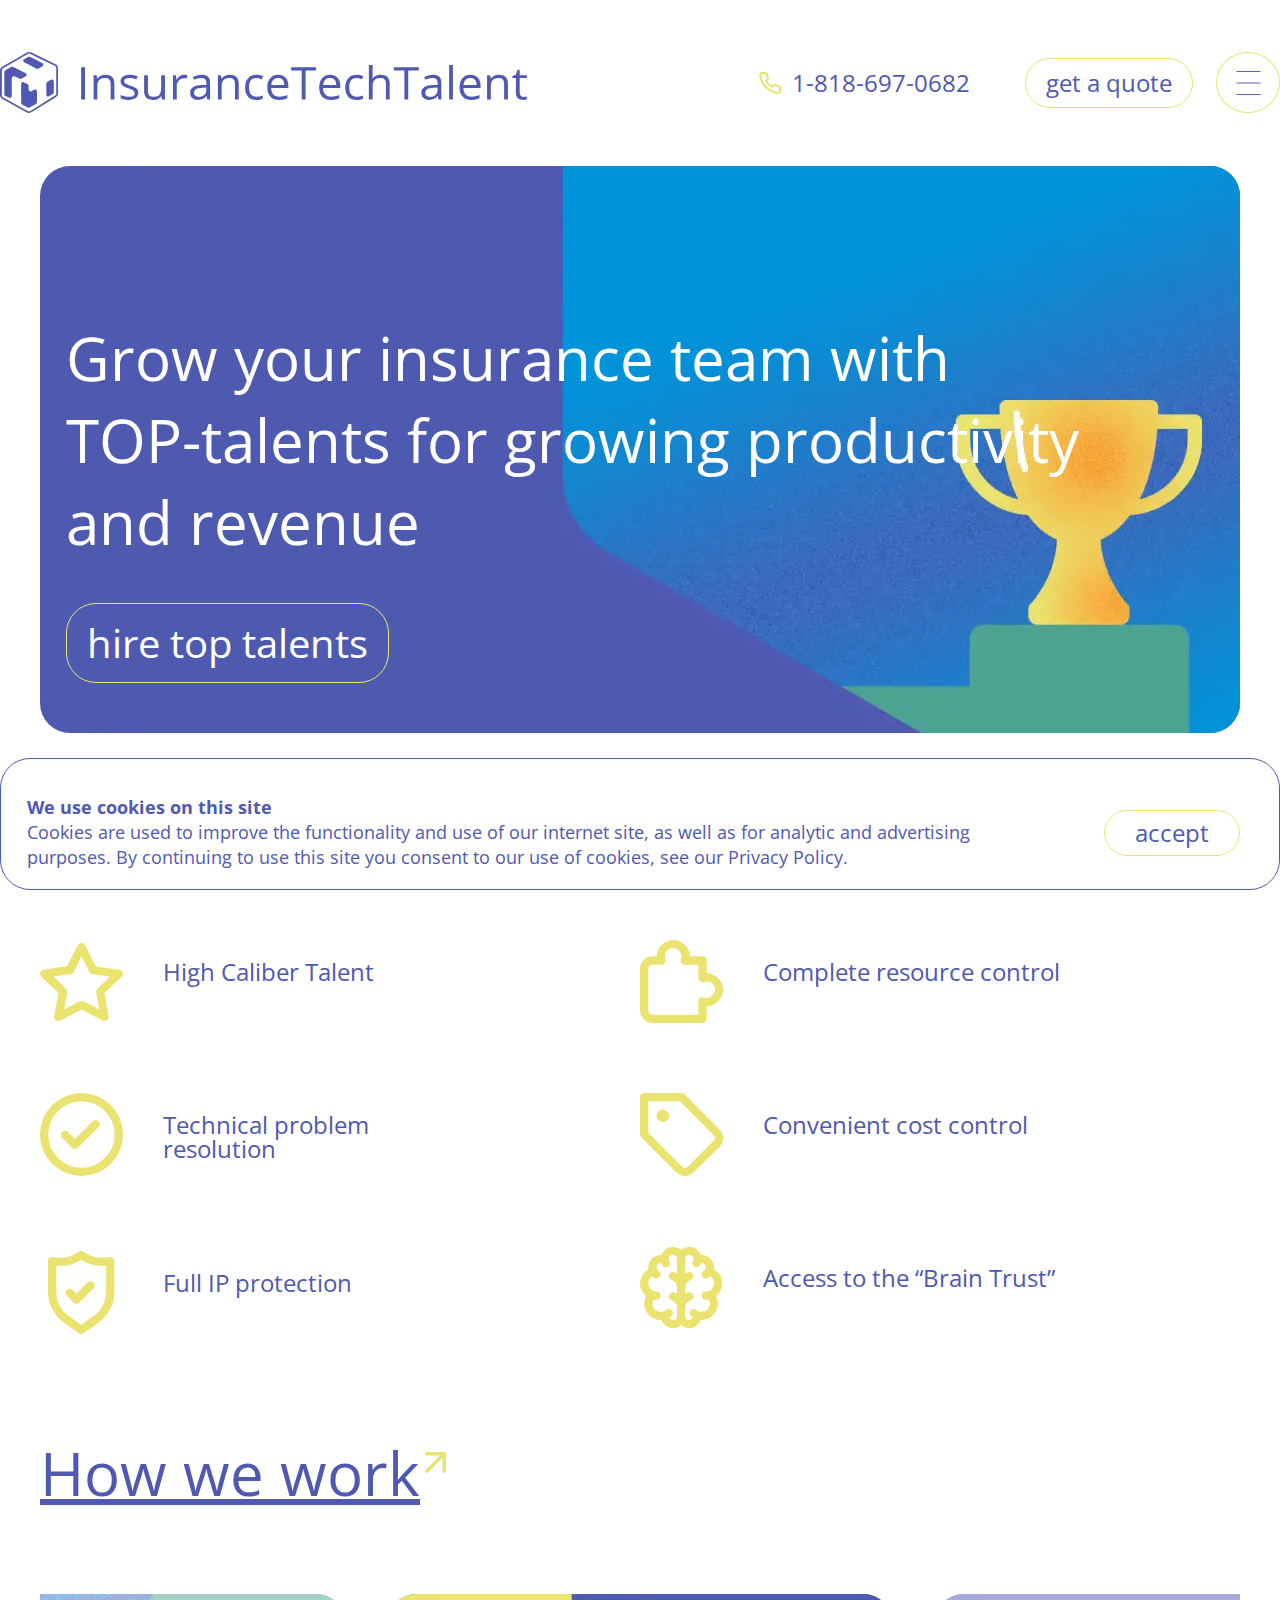
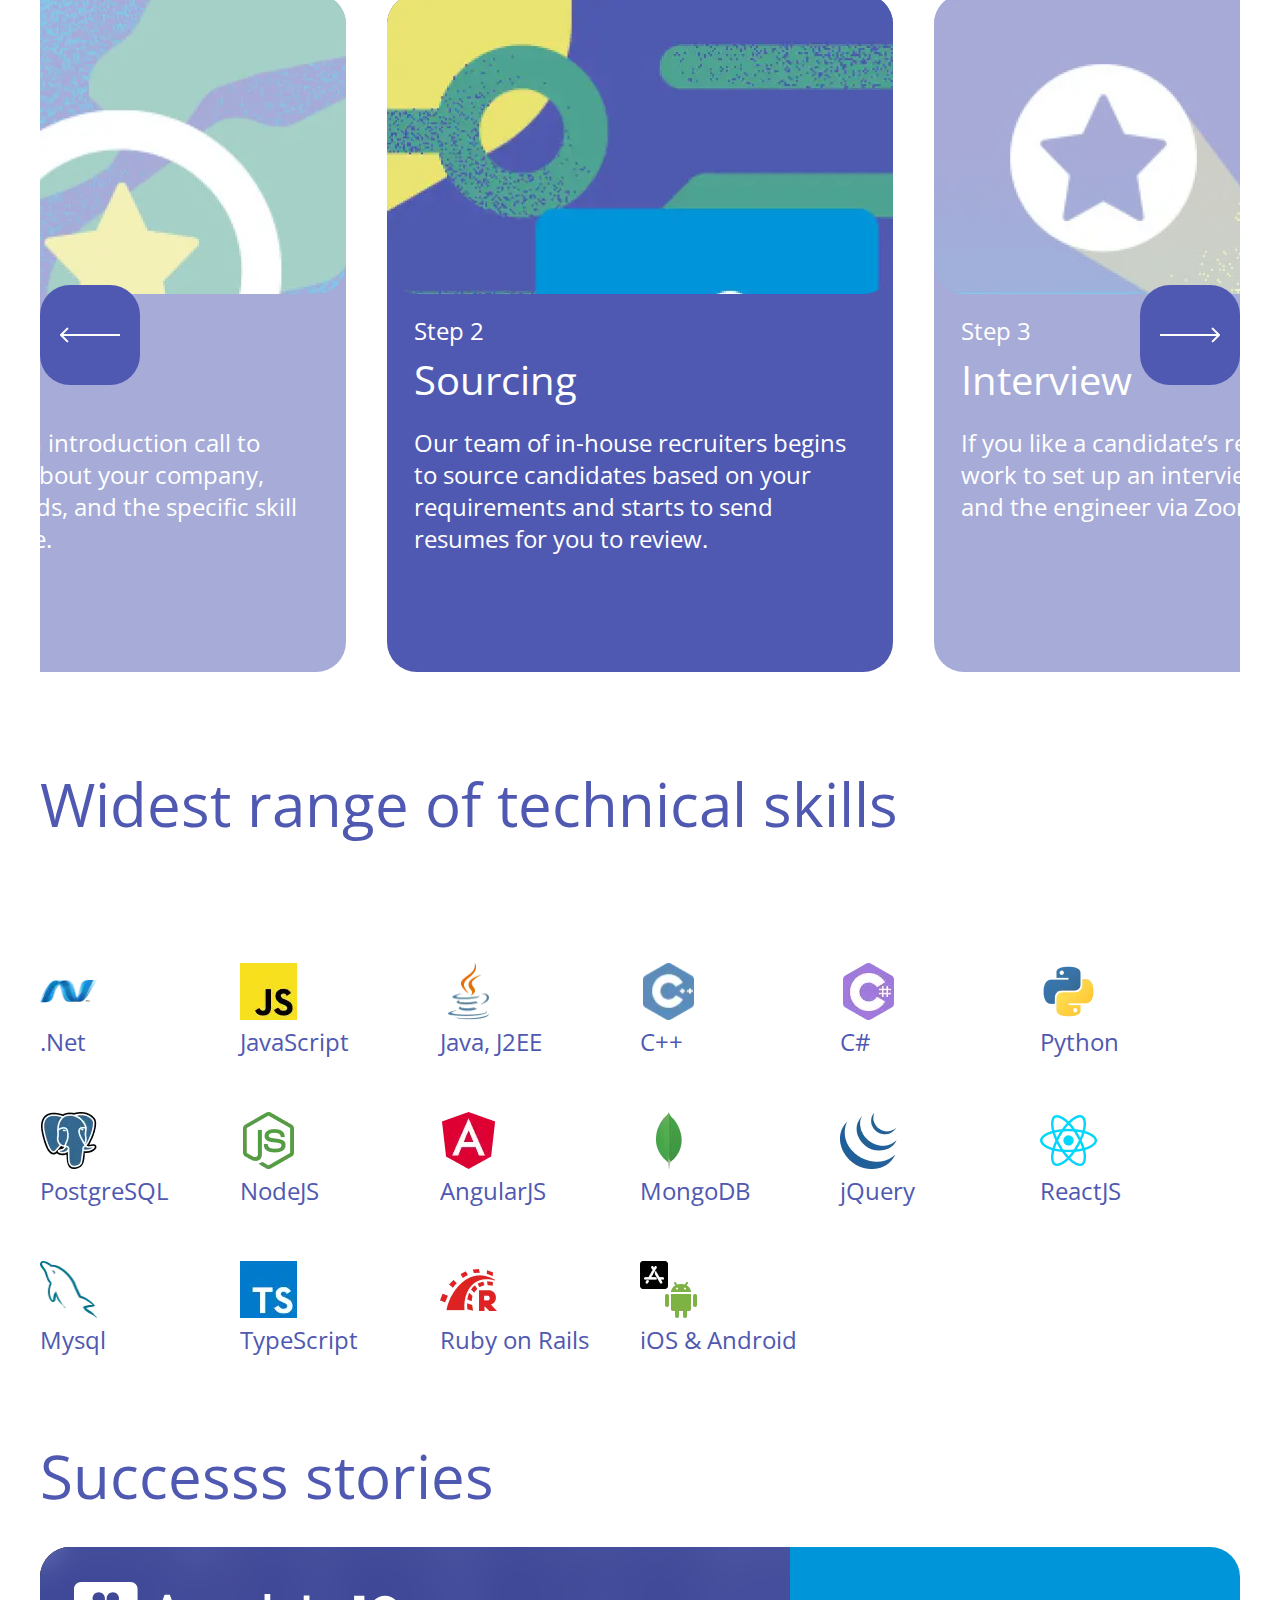
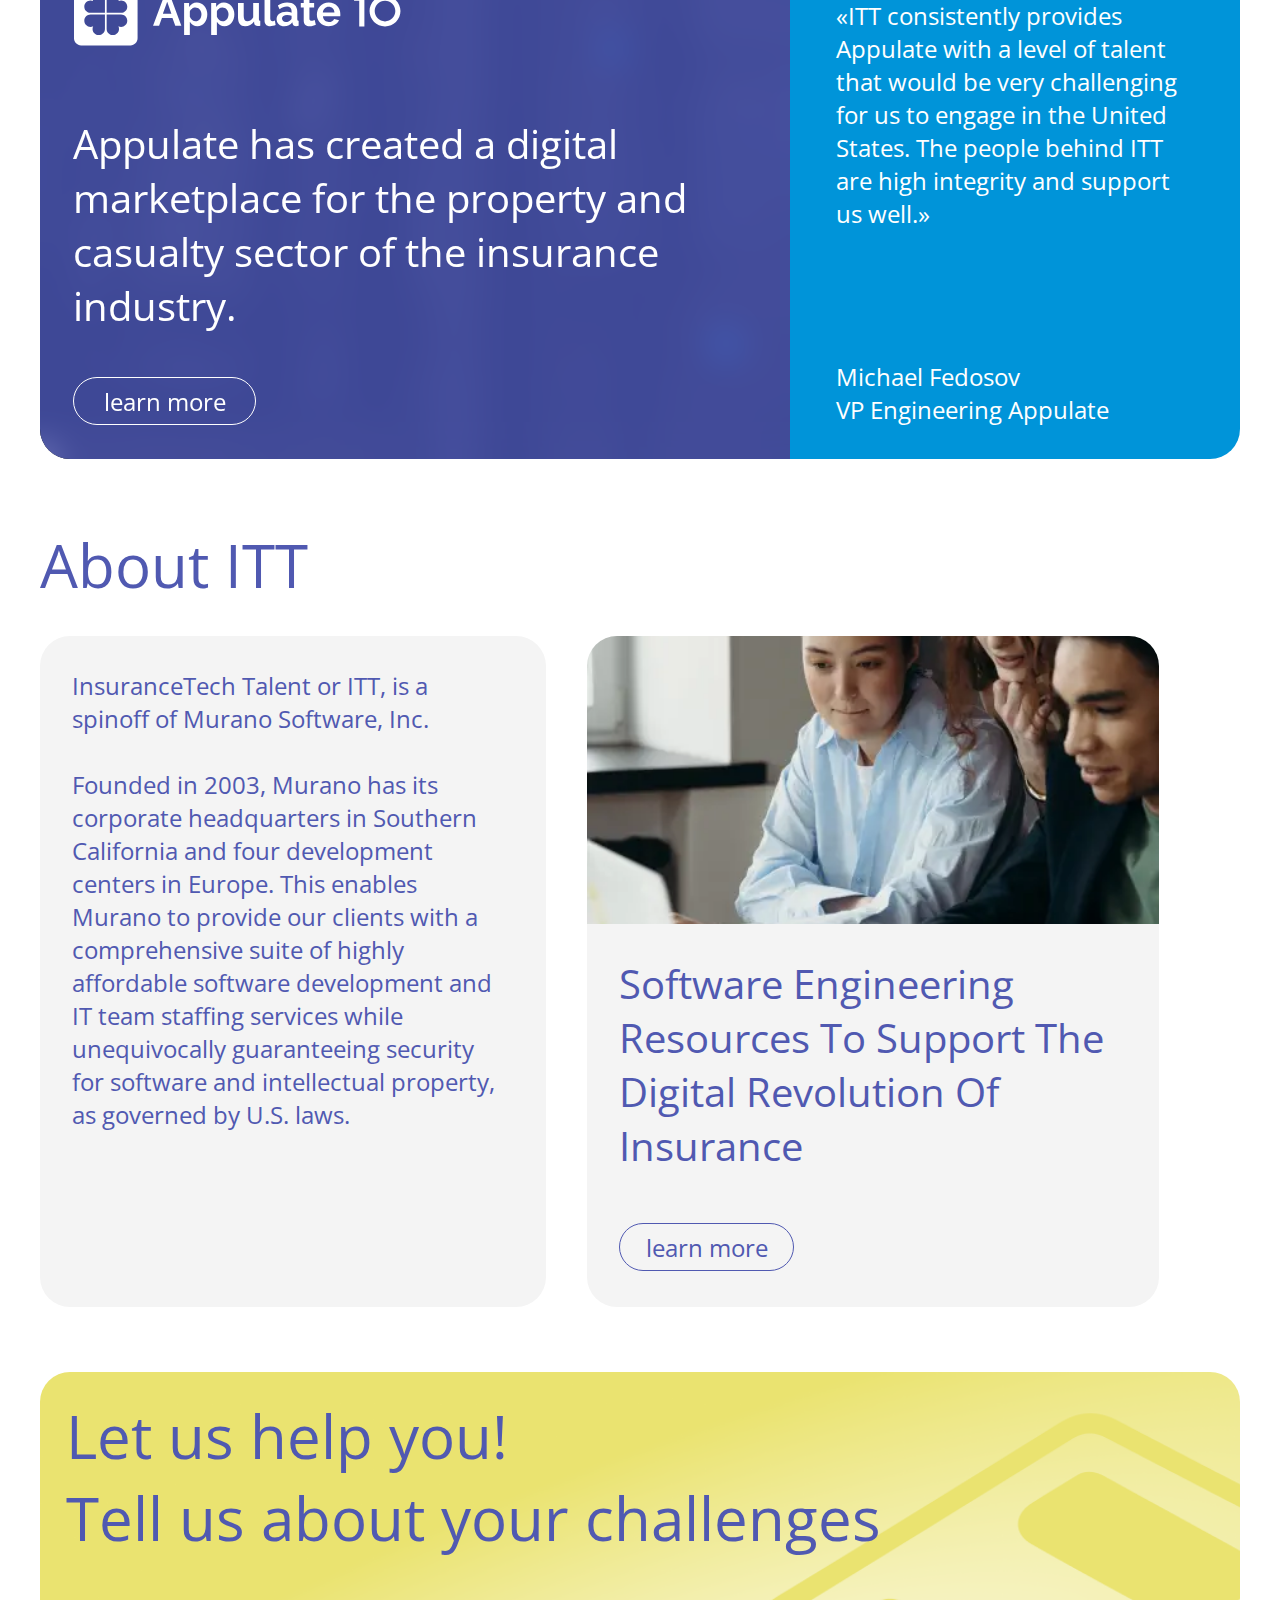
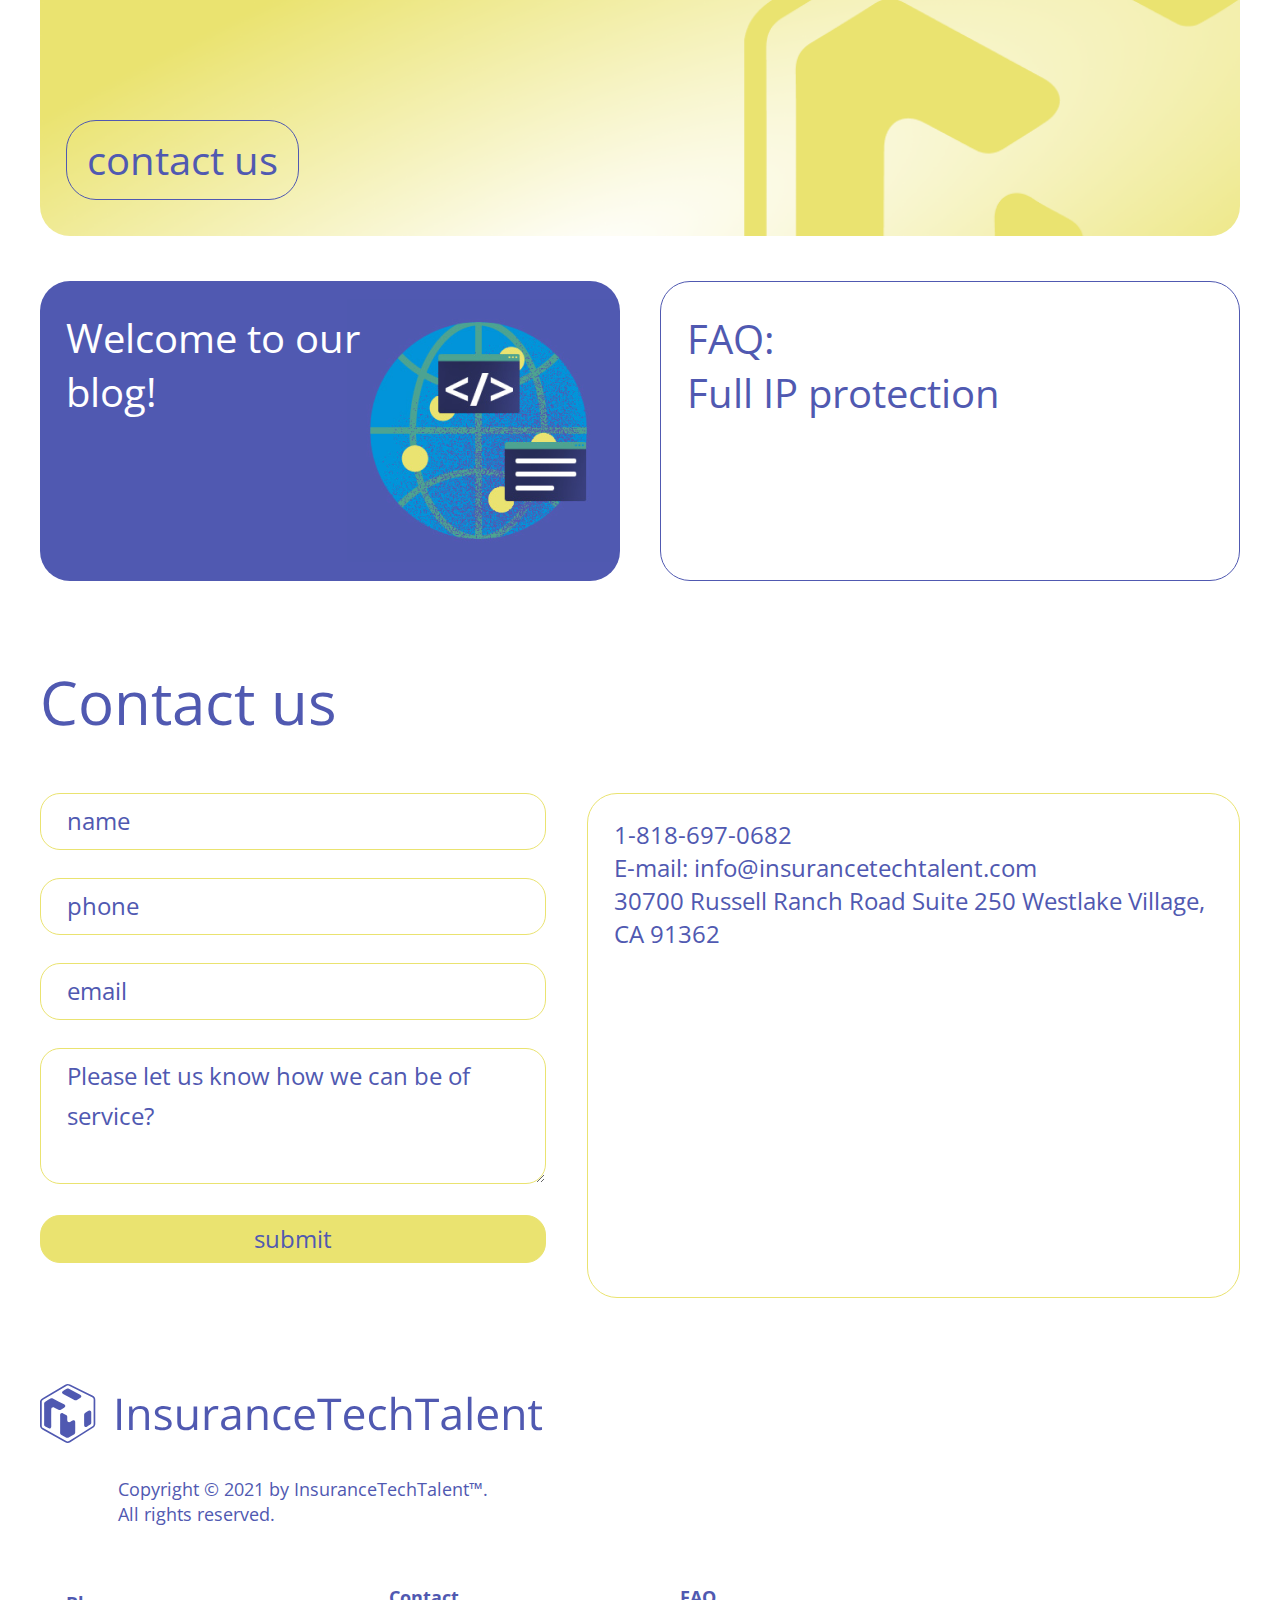
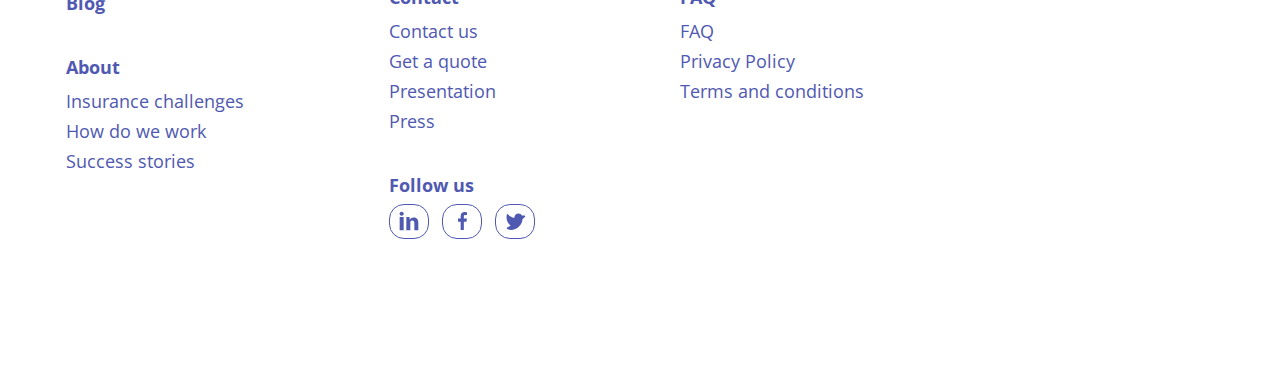
==== index.html @ c7261349 "Add files via upload" ====
<!DOCTYPE html><html lang="en"><head>   <meta charset="UTF-8">   <meta http-equiv="X-UA-Compatible" content="IE=edge">   <meta name="viewport" content="width=device-width, initial-scale=1.0, maximum-scale=1.0, user-scalable=0">   <link rel="preconnect" href="https://fonts.googleapis.com">    <link rel="preconnect" href="https://fonts.gstatic.com" crossorigin>    <link href="https://fonts.googleapis.com/css2?family=Open+Sans:wght@400;700&display=swap" rel="stylesheet">   <link rel="stylesheet" href="css/style.min.css">   <title>Document</title></head><body>      <div class="container">          <header class="header">       <div class="header__body">          <div class="header__logo">             <a href="index.html"><picture><source srcset="img/logo.svg" type="image/webp"><img src="img/logo.svg" alt="logo itt"></picture></a>          </div>          <div class="header__phone">              <div class="header__phone-icon">                  <picture><source srcset="img/icons/phone.svg" type="image/webp"><img src="img/icons/phone.svg" alt="phone"></picture>              </div>              <div class="header__phone-number">                <a  href="tel:18186970682">1-818-697-0682</a>              </div>          </div>          <button class="header__btn button border-y">get a quote</button>        <button class="header__burger fcc">            <svg id="burger" viewbox="0 0 25 25" fill="none"><path d="M0 .5h25m-25 12h25m-25 12h25"/></svg>            <svg id="close" viewbox="0 0 27 25" fill="none"><path d="M1.346.639l25 24M25.654.64l-25 23.999"/></svg>        </button>        <div class="header__menu">                <nav class="menu  border-y">                    <div class="menu__column">                        <ul class="menu__list">                            <div class="menu__title">                                <li class="menu__item"><a href="##">Blog</a></li>                            </div>                        </ul>                        <ul class="menu__list">                            <div class="menu__title">About</div>                            <li class="menu__item"><a href="about.html">Insurance challenges</a></li>                            <li class="menu__item"><a href="about.html">How do we work</a></li>                            <li class="menu__item"><a href="about.html">Success stories</a></li>                        </ul>                    </div>                    <div class="menu__column">                        <ul class="menu__list">                            <div class="menu__title"><a href="##">Contact</a></div>                            <li class="menu__item"><a href="##">Contact us</a></li>                            <li class="menu__item"><a href="##">Get a quote</a></li>                            <li class="menu__item"><a href="##">Presentation</a></li>                            <li class="menu__item"><a href="##">Press</a></li>                        </ul>                        <div class="follow">                            <div class="menu__title">Follow us</div>                            <div class="follow__icons">                                <div class="follow__icon  fcc">                                 <a href="##"><svg width="20" height="20" viewBox="0 0 20 20" fill="none">                                     <path d="M4.66699 19.3333H0.666992V6H4.66699V19.3333ZM19.3337 19.3333H15.3337V12.2107C15.3337 10.3547 14.6723 9.43067 13.3617 9.43067C12.323 9.43067 11.6643 9.948 11.3337 10.984V19.3333H7.33366C7.33366 19.3333 7.38699 7.33333 7.33366 6H10.491L10.735 8.66667H10.8177C11.6377 7.33333 12.9483 6.42933 14.7457 6.42933C16.1123 6.42933 17.2177 6.80933 18.0617 7.764C18.911 8.72 19.3337 10.0027 19.3337 11.804V19.3333Z" />                                     <path d="M2.66628 4.66699C3.80766 4.66699 4.73294 3.77156 4.73294 2.66699C4.73294 1.56242 3.80766 0.666992 2.66628 0.666992C1.52489 0.666992 0.599609 1.56242 0.599609 2.66699C0.599609 3.77156 1.52489 4.66699 2.66628 4.66699Z"/>                                     </svg></a>                                                                     </div>                                <div class="follow__icon fcc" >                                 <a href="##"><svg width="9" height="18" fill="none" ><path d="M5.847 18V9.803h2.665l.396-3.21H5.847V4.55c0-.926.248-1.56 1.53-1.56H9V.127A21 21 0 006.622 0C4.266 0 2.648 1.492 2.648 4.232v2.355H0v3.21h2.654V18h3.193z" /></svg></a>                                </div>                                <div class="follow__icon  fcc">                                    <a href="##">                                     <svg width="22" height="22" fill="none"><path d="M21.111 6.673l-2.592 2.593C18 15.27 12.937 19.937 6.875 19.937c-1.248 0-2.277-.198-3.058-.588-.63-.315-.888-.653-.952-.749a.688.688 0 01.33-1.025c.023-.008 2.05-.787 3.36-2.27a9.418 9.418 0 01-2.124-2.093C3.253 11.614 2.007 8.837 2.76 4.69a.687.687 0 011.162-.363c.03.03 2.892 2.85 6.389 3.762v-.526a4.152 4.152 0 014.178-4.124A4.135 4.135 0 0118.01 5.5h2.615a.688.688 0 01.486 1.173z" /></svg></a>                                </div>                            </div>                        </div>                    </div>                    <div class="menu__column">                        <ul class="menu__list">                            <div class="menu__title">FAQ</div>                            <li class="menu__item"><a href="##">FAQ</a></li>                            <li class="menu__item"><a href="##">Privacy Policy</a></li>                            <li class="menu__item"><a href="##">Terms and conditions</a></li>                        </ul>                    </div>                </nav>        </div>       </div></header>          <main>              <section class="main">                  <div class="main__body">                      <div class="main__title">Grow your insurance team with TOP-talents for growing productivity and revenue</div>                      <div  class="main__btn button border-y"><a href="##">hire top talents</a></div>                  </div>                  <div class="main__bg">                      <picture><source srcset="img/main/picture-1.webp" type="image/webp"><img src="img/main/picture-1.png" alt="background"></picture>                  </div>              </section>              <section class="reasons">                  <div class="reasons__body">                      <div class="title">Why choose ITT</div>                      <div class="reasons__content">                          <div class="reasons__column column-1">                              <div class="reason">                                  <div class="reason__body">                                      <div class="reason__icon">                                        <picture><source srcset="img/reasons/star.svg" type="image/webp"><img src="img/reasons/star.svg" alt=""></picture>                                      </div>                                      <div class="reason__info">                                          <div class="reason__title">High Caliber Talent</div>                                          <div class="reason__description">Your ITT developers work exclusively for you, as virtual employees.</div>                                      </div>                                  </div>                              </div>                              <div class="reason">                                  <div class="reason__body">                                      <div class="reason__icon">                                        <picture><source srcset="img/reasons/check.svg" type="image/webp"><img src="img/reasons/check.svg" alt=""></picture>                                      </div>                                     <div class="reason__info">                                          <div class="reason__title">Technical problem resolution</div>                                          <div class="reason__description">Your ITT developers work exclusively for you, as virtual employees. We can deliver the technical talent you need, when you need it, for as long as you need it.</div>                                     </div>                                  </div>                              </div>                          </div>                          <div class="reasons__column column-2">                            <div class="reason">                                <div class="reason__body">                                    <div class="reason__icon">                                        <picture><source srcset="img/reasons/puzzle.svg" type="image/webp"><img src="img/reasons/puzzle.svg" alt=""></picture>                                    </div>                                   <div class="reason__info">                                        <div class="reason__title">Complete resource control</div>                                        <div class="reason__description">Your ITT developers work exclusively for you, as virtual employees. We can deliver the technical talent you need, when you need it, for as long as you need it.</div>                                   </div>                                </div>                            </div>                            <div class="reason">                                <div class="reason__body">                                    <div class="reason__icon">                                        <picture><source srcset="img/reasons/control.svg" type="image/webp"><img src="img/reasons/control.svg" alt=""></picture>                                    </div>                                    <div class="reason__info">                                        <div class="reason__title">Convenient cost control</div>                                        <div class="reason__description">Your ITT developers work exclusively for you, as virtual employees. We can deliver the technical talent you need, when you need it, for as long as you need it.</div>                                    </div>                                </div>                            </div>                          </div>                          <div class="reasons__column column-3">                            <div class="reason reason-move-1">                                <div class="reason__body">                                    <div class="reason__icon">                                        <picture><source srcset="img/reasons/protect.svg" type="image/webp"><img src="img/reasons/protect.svg" alt=""></picture>                                    </div>                                    <div class="reason__info">                                        <div class="reason__title">Full IP protection</div>                                        <div class="reason__description">We respect our clients’ privacy. As a U.S. company, ITT complies with all U.S. intellectual property and data protection laws.</div>                                    </div>                                </div>                            </div>                            <div class="reason reason-move-2">                                <div class="reason__body">                                    <div class="reason__icon">                                        <picture><source srcset="img/reasons/brain.svg" type="image/webp"><img src="img/reasons/brain.svg" alt=""></picture>                                    </div>                                    <div class="reason__info">                                        <div class="reason__title">Access to the “Brain Trust”</div>                                        <div class="reason__description">Your ITT developers work exclusively for you, as virtual employees. We can deliver the technical talent you need, when you need it, for as long as you need it.</div>                                    </div>                                </div>                            </div>                          </div>                      </div>                      <div class="reasons__download download">                          <a href="##">                            <svg class="download__icon"  fill="none" viewbox="0 0 22 27"><path d="M11.976 21.209l5.5-5.4a1.353 1.353 0 00.405-.959 1.333 1.333 0 00-.405-.958 1.383 1.383 0 00-.976-.397 1.401 1.401 0 00-.976.397l-3.149 3.105V1.35a1.34 1.34 0 00-.403-.955A1.388 1.388 0 0011 0c-.365 0-.714.142-.972.395a1.338 1.338 0 00-.403.955v15.647l-3.149-3.105a1.377 1.377 0 00-.976-.4 1.398 1.398 0 00-.976.4 1.349 1.349 0 00-.407.958 1.329 1.329 0 00.407.959l5.5 5.4c.13.122.285.219.454.283.334.135.71.135 1.045 0 .168-.064.322-.16.453-.284zM22 25.65a1.34 1.34 0 00-.403-.955 1.388 1.388 0 00-.972-.395H1.375c-.365 0-.714.142-.972.395A1.338 1.338 0 000 25.65c0 .358.145.701.403.955.258.253.607.395.972.395h19.25c.365 0 .714-.142.972-.395A1.34 1.34 0 0022 25.65z"/></svg>                            <span class="download__title">download factsheet</span>                          </a>                      </div>                  </div>              </section>              <section class="steps">                  <div class="steps__body">                      <div class="title title-src"><a href="##">How we work</a></div>                      <div class="steps__slider">                          <div class="slider">                              <div class="slider__body">                                  <div class="slider__item _active">                                      <div class="step">                                          <div class="step__picture">                                              <picture><source srcset="img/steps/picture-1.webp" type="image/webp"><img src="img/steps/picture-1.png" alt=""></picture>                                          </div>                                          <div class="step__info">                                              <div class="step__number">Step 1</div>                                              <div class="step__title">Intro Call</div>                                              <div class="step__description">We schedule an introduction call to find out more about your company, your talent needs, and the specific skill sets you require.</div>                                          </div>                                      </div>                                  </div>                                  <div class="slider__item">                                      <div class="step">                                          <div class="step__picture">                                              <picture><source srcset="img/steps/picture-2.webp" type="image/webp"><img src="img/steps/picture-2.png" alt=""></picture>                                          </div>                                          <div class="step__info">                                              <div class="step__number">Step 2</div>                                              <div class="step__title">Sourcing</div>                                              <div class="step__description">Our team of in-house recruiters begins to source candidates based on your requirements and starts to send resumes for you to review.</div>                                          </div>                                      </div>                                  </div>                                  <div class="slider__item">                                      <div class="step">                                          <div class="step__picture">                                              <picture><source srcset="img/steps/picture-3.webp" type="image/webp"><img src="img/steps/picture-3.png" alt=""></picture>                                          </div>                                          <div class="step__info">                                              <div class="step__number">Step 3</div>                                              <div class="step__title">Interview</div>                                              <div class="step__description">If you like a candidate’s resume, we will work to set up an interview with you and the engineer via Zoom.</div>                                          </div>                                      </div>                                  </div>                                  <div class="slider__item">                                      <div class="step">                                          <div class="step__picture">                                              <picture><source srcset="img/steps/picture-1.webp" type="image/webp"><img src="img/steps/picture-1.png" alt=""></picture>                                          </div>                                          <div class="step__info">                                              <div class="step__number">Step 4</div>                                              <div class="step__title">Sourcing</div>                                              <div class="step__description">Our team of in-house recruiters begins to source candidates based on your requirements and starts to send resumes for you to review.</div>                                          </div>                                      </div>                                  </div>                              </div>                              <div class="slider__arrows">                                  <button class="arrow-left fcc">                                      <picture><source srcset="img/icons/arrow.svg" type="image/webp"><img src="img/icons/arrow.svg" alt="arrow"></picture>                                  </button>                                  <button class="arrow-right fcc">                                      <picture><source srcset="img/icons/arrow.svg" type="image/webp"><img src="img/icons/arrow.svg" alt="arrow"></picture>                                  </button>                              </div>                              <div class="slider__pagination">                                  <div data-slide="0" class="pagination-item"></div>                                  <div data-slide="1" class="pagination-item"></div>                                  <div data-slide="2" class="pagination-item"></div>                                  <div data-slide="3" class="pagination-item"></div>                              </div>                          </div>                      </div>                  </div>              </section>              <section class="skills">                  <div class="skills__body">                      <div class="title">Widest range of technical skills</div>                      <div class="skills__content">                          <div class="skill">                              <div class="skill__icon">                                  <picture><source srcset="img/skills/net.webp" type="image/webp"><img src="img/skills/net.png" alt=".net"></picture>                              </div>                              <div class="skill__title">.Net</div>                          </div>                          <div class="skill">                              <div class="skill__icon">                                  <picture><source srcset="img/skills/js.webp" type="image/webp"><img src="img/skills/js.png" alt="JavaScript"></picture>                              </div>                              <div class="skill__title">JavaScript</div>                          </div>                          <div class="skill">                              <div class="skill__icon">                                  <picture><source srcset="img/skills/java.webp" type="image/webp"><img src="img/skills/java.png" alt="Java, J2EE"></picture>                              </div>                              <div class="skill__title">Java, J2EE</div>                          </div>                          <div class="skill">                              <div class="skill__icon">                                  <picture><source srcset="img/skills/c++.webp" type="image/webp"><img src="img/skills/c++.png" alt="C++"></picture>                              </div>                              <div class="skill__title">C++</div>                          </div>                          <div class="skill">                              <div class="skill__icon">                                  <picture><source srcset="img/skills/c.webp" type="image/webp"><img src="img/skills/c.png" alt="C#"></picture>                              </div>                              <div class="skill__title">C#</div>                          </div>                          <div class="skill">                              <div class="skill__icon">                                  <picture><source srcset="img/skills/python.webp" type="image/webp"><img src="img/skills/python.png" alt="Python"></picture>                              </div>                              <div class="skill__title">Python</div>                          </div>                          <div class="skill">                              <div class="skill__icon">                                  <picture><source srcset="img/skills/postgreSQL.webp" type="image/webp"><img src="img/skills/postgreSQL.png" alt="PostgreSQL"></picture>                              </div>                              <div class="skill__title">PostgreSQL</div>                          </div>                          <div class="skill">                              <div class="skill__icon">                                  <picture><source srcset="img/skills/nodejs.webp" type="image/webp"><img src="img/skills/nodejs.png" alt="NodeJS"></picture>                              </div>                              <div class="skill__title">NodeJS</div>                          </div>                          <div class="skill">                              <div class="skill__icon">                                  <picture><source srcset="img/skills/angular.webp" type="image/webp"><img src="img/skills/angular.png" alt="AngularJS"></picture>                              </div>                              <div class="skill__title">AngularJS</div>                          </div>                          <div class="skill">                              <div class="skill__icon">                                  <picture><source srcset="img/skills/mongodb.webp" type="image/webp"><img src="img/skills/mongodb.png" alt="MongoDB"></picture>                              </div>                              <div class="skill__title">MongoDB</div>                          </div>                          <div class="skill">                              <div class="skill__icon">                                  <picture><source srcset="img/skills/jquery.webp" type="image/webp"><img src="img/skills/jquery.png" alt="jQuery"></picture>                              </div>                              <div class="skill__title">jQuery</div>                          </div>                          <div class="skill">                              <div class="skill__icon">                                  <picture><source srcset="img/skills/react.webp" type="image/webp"><img src="img/skills/react.png" alt="ReactJS"></picture>                              </div>                              <div class="skill__title">ReactJS</div>                          </div>                          <div class="skill">                              <div class="skill__icon">                                  <picture><source srcset="img/skills/mysql.webp" type="image/webp"><img src="img/skills/mysql.png" alt="Mysql"></picture>                              </div>                              <div class="skill__title">Mysql</div>                          </div>                          <div class="skill">                              <div class="skill__icon">                                  <picture><source srcset="img/skills/ts.webp" type="image/webp"><img src="img/skills/ts.png" alt="TypeScript"></picture>                              </div>                              <div class="skill__title">TypeScript</div>                          </div>                          <div class="skill">                              <div class="skill__icon">                                  <picture><source srcset="img/skills/ruby.webp" type="image/webp"><img src="img/skills/ruby.png" alt="Ruby on Rails"></picture>                              </div>                              <div class="skill__title">Ruby on Rails</div>                          </div>                          <div class="skill">                              <div class="skill__icon">                                  <picture><source srcset="img/skills/ios.webp" type="image/webp"><img src="img/skills/ios.png" alt="iOS & Android"></picture>                              </div>                              <div class="skill__title">iOS & Android</div>                          </div>                      </div>                  </div>              </section>              <section class="stories">                <div class="stories__body">                    <div class="title">Successs stories</div>                    <div class="stories__content">                        <div class="stories__info">                                                        <div class="stories__logo">                                <picture><source srcset="img/stories/logo.svg" type="image/webp"><img src="img/stories/logo.svg" alt=""></picture>                            </div>                            <div class="stories__title">Appulate has created a digital marketplace for the property and casualty sector of the insurance industry.</div>                            <div class="stories__btn border-w fcc"><a href="##">learn more</a></div>                        </div>                        <div class="stories__story">                            <div class="stories__text"><p>«ITT consistently provides Appulate with a level of talent that would be very challenging for us to engage in the United States. The people behind ITT are high integrity and support us well.»</p></div>                            <div class="stories__author author">                                <div class="author__name">Michael Fedosov</div>                                <div class="author__profession">VP Engineering Appulate</div>                            </div>                        </div>                    </div>                </div>              </section>              <section class="about">                  <div class="about__body">                      <div class="title">About ITT</div>                      <div class="about__content">                          <div class="about__text-block">                              <div class="about__text">                                  <p>InsuranceTech Talent or ITT, is a spinoff of Murano Software, Inc.</p> <br>                                  <p>Founded in 2003, Murano has its corporate headquarters in Southern California and four development centers in Europe. This enables Murano to provide our clients with a comprehensive suite of highly affordable software development and IT team staffing services while unequivocally guaranteeing security for software and intellectual property, as governed by U.S. laws.                                </p>                              </div>                          </div>                          <div class="about__info">                              <div class="about__text-info">                                <div class="about__title">Software Engineering Resources To Support The Digital Revolution Of Insurance</div>                                <div class="about__btn border-b fcc"><a href="##">learn more</a></div>                              </div>                              <div class="about__picture">                                <picture>                                    <source srcset="img/about/picture-3.webp" type="image/webp" media="(max-width: 500px)" >                                    <source srcset="img/about/picture-2.webp" type="image/webp" media="(max-width: 1500px)" >                                    <source srcset="img/about/picture-1.webp" type="image/webp" media="(max-width: 1920px)" >                                    <source srcset="img/about/picture-3.png" media="(max-width: 500px)" />                                    <source srcset="img/about/picture-2.png" media="(max-width: 1500px)" />                                    <source srcset="img/about/picture-1.png" media="(min-width: 1501px)" />                                    <img src="img/about/picture-1.png" alt="about us">                                </picture>                              </div>                          </div>                      </div>                  </div>              </section>              <section class="banner">                  <div class="banner__body">                      <div class="title">Let us help you!</div>                      <div class="title">Tell us about your challenges</div>                      <button class="banner__btn border-b button">contact us</button>                  </div>              </section>              <section class="buttons">                  <div class="buttons__body">                      <a href="##" class="blog-btn">                          <div class="buttons__title">Welcome to our blog!</div>                      </a>                      <a href="##" class="faq-btn border-b">                          <div class="buttons__title">FAQ:</div>                          <div class="buttons__title">Full IP protection</div>                      </a>                  </div>              </section>              <section class="contacts">                  <div class="title">Contact us</div>                  <div class="contacts__body">                      <div class="contacts__form">                          <form class="form">                              <input required placeholder="name" autocomplete="off" class="input" name="name" value="" type="text">                              <input required placeholder="phone" autocomplete="off" class="input input-phone" name="phone" value="" type="text">                              <input required placeholder="email" autocomplete="off" class="input input-email" name="email" value="" type="email">                              <textarea required placeholder="Please let us know how we can be of service?" autocomplete="off" class="input input-textarea"></textarea>                              <button class="form-btn" type="submit" formmethod="POST">submit</button>                          </form>                      </div>                      <div class="contacts__info border-y">                         <a class="contacts__phone" href="tel:18186970682">1-818-697-0682</a>                         <div class="contacts__email">E-mail: <a href="mailto:info@insurancetechtalent.com">info@insurancetechtalent.com</a></div>                         <div class="contacts__address">30700 Russell Ranch Road Suite 250 Westlake Village, CA 91362</div>                         <div class="contacts__map">                            <iframe src="https://www.google.com/maps/embed?pb=!1m18!1m12!1m3!1d3301.864836658923!2d-118.79618868478238!3d34.14979998057952!2m3!1f0!2f0!3f0!3m2!1i1024!2i768!4f13.1!3m3!1m2!1s0x80e8246b94cba727%3A0xefc51efad0732cdd!2sRegus%20-%20California%2C%20Westlake%20Village%20-%20Russell%20Ranch%20Parkway!5e0!3m2!1sen!2sru!4v1635346202320!5m2!1sen!2sru" width="100%" height="100%" style="border:0;" allowfullscreen="" loading="lazy"></iframe>                         </div>                      </div>                  </div>              </section>          </main>          <footer class="footer">              <div class="footer__body">                  <div class="footer__info">                      <div class="footer__logo">                          <picture><source srcset="img/logo.svg" type="image/webp"><img src="img/logo.svg" alt="logo itt"></picture>                      </div>                      <div class="footer__copyright">                        Copyright © 2021 by InsuranceTechTalent™. <br> All rights reserved.                      </div>                  </div>                  <div class="footer__menu">                        <nav class="menu">                            <div class="menu__column">                                <ul class="menu__list">                                    <div class="menu__title">                                        <li class="menu__item"><a href="##">Blog</a></li>                                    </div>                                </ul>                                <ul class="menu__list">                                    <div class="menu__title">About</div>                                    <li class="menu__item"><a href="##">Insurance challenges</a></li>                                    <li class="menu__item"><a href="##">How do we work</a></li>                                    <li class="menu__item"><a href="##">Success stories</a></li>                                </ul>                            </div>                            <div class="menu__column parent-column">                                <ul class="menu__list">                                    <div class="menu__title"><a href="##">Contact</a></div>                                    <li class="menu__item"><a href="##">Contact us</a></li>                                    <li class="menu__item"><a href="##">Get a quote</a></li>                                    <li class="menu__item"><a href="##">Presentation</a></li>                                    <li class="menu__item"><a href="##">Press</a></li>                                </ul>                                <div class="follow">                                    <div class="menu__title">Follow us</div>                                    <div class="follow__icons">                                        <div class="follow__icon  fcc">                                        <a href="##"><svg width="20" height="20" viewBox="0 0 20 20" fill="none">                                            <path d="M4.66699 19.3333H0.666992V6H4.66699V19.3333ZM19.3337 19.3333H15.3337V12.2107C15.3337 10.3547 14.6723 9.43067 13.3617 9.43067C12.323 9.43067 11.6643 9.948 11.3337 10.984V19.3333H7.33366C7.33366 19.3333 7.38699 7.33333 7.33366 6H10.491L10.735 8.66667H10.8177C11.6377 7.33333 12.9483 6.42933 14.7457 6.42933C16.1123 6.42933 17.2177 6.80933 18.0617 7.764C18.911 8.72 19.3337 10.0027 19.3337 11.804V19.3333Z" />                                            <path d="M2.66628 4.66699C3.80766 4.66699 4.73294 3.77156 4.73294 2.66699C4.73294 1.56242 3.80766 0.666992 2.66628 0.666992C1.52489 0.666992 0.599609 1.56242 0.599609 2.66699C0.599609 3.77156 1.52489 4.66699 2.66628 4.66699Z"/>                                            </svg></a>                                                                                    </div>                                        <div class="follow__icon fcc" >                                        <a href="##"><svg width="9" height="18" fill="none" ><path d="M5.847 18V9.803h2.665l.396-3.21H5.847V4.55c0-.926.248-1.56 1.53-1.56H9V.127A21 21 0 006.622 0C4.266 0 2.648 1.492 2.648 4.232v2.355H0v3.21h2.654V18h3.193z" /></svg></a>                                        </div>                                        <div class="follow__icon  fcc">                                            <a href="##">                                            <svg width="22" height="22" fill="none"><path d="M21.111 6.673l-2.592 2.593C18 15.27 12.937 19.937 6.875 19.937c-1.248 0-2.277-.198-3.058-.588-.63-.315-.888-.653-.952-.749a.688.688 0 01.33-1.025c.023-.008 2.05-.787 3.36-2.27a9.418 9.418 0 01-2.124-2.093C3.253 11.614 2.007 8.837 2.76 4.69a.687.687 0 011.162-.363c.03.03 2.892 2.85 6.389 3.762v-.526a4.152 4.152 0 014.178-4.124A4.135 4.135 0 0118.01 5.5h2.615a.688.688 0 01.486 1.173z" /></svg></a>                                        </div>                                    </div>                                </div>                            </div>                            <div class="menu__column target-column">                                <ul class="menu__list">                                    <div class="menu__title">FAQ</div>                                    <li class="menu__item"><a href="##">FAQ</a></li>                                    <li class="menu__item"><a href="##">Privacy Policy</a></li>                                    <li class="menu__item"><a href="##">Terms and conditions</a></li>                                </ul>                            </div>                        </nav>                  </div>              </div>          </footer>          <button class="arrow-top">              <div class="arrow-top__icon">                <svg width="64" height="61" fill="none"><path d="M.5 30C.5 13.708 13.708.5 30 .5h4C50.292.5 63.5 13.708 63.5 30v1c0 16.292-13.208 29.5-29.5 29.5h-4C13.708 60.5.5 47.292.5 31v-1z" fill="#fff" stroke="#EAE370"/><path fill-rule="evenodd" clip-rule="evenodd" d="M31.5 42.312a.843.843 0 00.844-.844v-19.9l5.309 5.31a.845.845 0 001.194-1.195l-6.75-6.75a.845.845 0 00-1.194 0l-6.75 6.75a.845.845 0 001.195 1.195l5.308-5.31v19.9a.843.843 0 00.844.844z" fill="#5059B1"/></svg>              </div>          </button>          <div class="cookies">              <div class="cookies__body border-b">                  <div class="cookies__info">                      <div class="cookies__title">We use cookies on this site</div>                      <div class="cookies__text">                        Cookies are used to improve the functionality and use of our internet site, as well as for analytic and advertising purposes. By continuing to use this site you consent to our use of cookies, see our Privacy Policy.</div>                  </div>                  <button class="cookies__btn border-y button fcc">accept</button>              </div>          </div>      </div>      <script src="js/mainbundle.js"></script></body></html>
---- css/style.min.css ----
*{padding:0;margin:0;border:0}*,:after,:before{-moz-box-sizing:border-box;-webkit-box-sizing:border-box;box-sizing:border-box}:active,:focus{outline:0}a:active,a:focus{outline:0}aside,footer,header,nav{display:block}body,html{height:100%;width:100%;line-height:1;-ms-text-size-adjust:100%;-moz-text-size-adjust:100%;-webkit-text-size-adjust:100%}button,input,textarea{font-family:inherit}input[type=email],input[type=tel],input[type=text],textarea{-moz-appearance:none;-webkit-appearance:none;appearance:none}input::-ms-clear{display:none}button{cursor:pointer;background-color:transparent}button::-moz-focus-inner{padding:0;border:0}a,a:visited{text-decoration:none;color:inherit}a:hover{text-decoration:none}ul li{list-style:none}img{vertical-align:top}h1,h2,h3,h4,h5,h6{font-size:inherit;font-weight:inherit}:root{font-family:'Open Sans',sans-serif;font-weight:400;--color-main:#5059B1;--color-yellow:#EAE370;color:var(--color-main)}.button{padding:12px 20px;white-space:nowrap;font-size:1rem;line-height:1rem;-webkit-transition:all .5s ease 0s;-o-transition:all .5s ease 0s;-moz-transition:all .5s ease 0s;transition:all .5s ease 0s}.button:hover{-webkit-transform:scale(1.05);-moz-transform:scale(1.05);-ms-transform:scale(1.05);-o-transform:scale(1.05);transform:scale(1.05);-webkit-box-shadow:0 0 30px -10px var(--color-yellow);-moz-box-shadow:0 0 30px -10px var(--color-yellow);box-shadow:0 0 30px -10px var(--color-yellow)}.button:focus{-webkit-box-shadow:0 0 30px -10px var(--color-yellow);-moz-box-shadow:0 0 30px -10px var(--color-yellow);box-shadow:0 0 30px -10px var(--color-yellow)}.button:active{-webkit-transform:scale(.97);-moz-transform:scale(.97);-ms-transform:scale(.97);-o-transform:scale(.97);transform:scale(.97)}.border-y{-webkit-border-radius:30px;-moz-border-radius:30px;border-radius:30px;border:1px solid var(--color-yellow)}.border-w{-webkit-border-radius:30px;-moz-border-radius:30px;border-radius:30px;border:1px solid #fff}.border-b{-webkit-border-radius:30px;-moz-border-radius:30px;border-radius:30px;border:1px solid var(--color-main)}a,button,svg{-webkit-transition:all .5s ease 0s;-o-transition:all .5s ease 0s;-moz-transition:all .5s ease 0s;transition:all .5s ease 0s}.fcc{display:-webkit-box;display:-webkit-flex;display:-moz-box;display:-ms-flexbox;display:flex;-webkit-box-align:center;-webkit-align-items:center;-moz-box-align:center;-ms-flex-align:center;align-items:center;-webkit-box-pack:center;-webkit-justify-content:center;-moz-box-pack:center;-ms-flex-pack:center;justify-content:center}.title{font-size:60px;line-height:82px}.title a{font-size:inherit}.header{width:100%;top:0;left:0;padding:52px 0;background-color:#fff;position:fixed;z-index:100}.header__body{max-width:1600px;margin:0 auto;width:100%;display:-webkit-box;display:-webkit-flex;display:-moz-box;display:-ms-flexbox;display:flex;-webkit-box-align:center;-webkit-align-items:center;-moz-box-align:center;-ms-flex-align:center;align-items:center;position:relative}.header__logo{-webkit-box-flex:0;-webkit-flex:0 1 100%;-moz-box-flex:0;-ms-flex:0 1 100%;flex:0 1 100%;max-width:100%;display:-webkit-box;display:-webkit-flex;display:-moz-box;display:-ms-flexbox;display:flex;-webkit-box-pack:start;-webkit-justify-content:flex-start;-moz-box-pack:start;-ms-flex-pack:start;justify-content:flex-start}.header__logo img{width:527.1px;height:61px;width:100%;-o-object-fit:contain;object-fit:contain}.header__phone{margin-left:30px;margin-right:45px;display:-webkit-box;display:-webkit-flex;display:-moz-box;display:-ms-flexbox;display:flex;-webkit-box-align:center;-webkit-align-items:center;-moz-box-align:center;-ms-flex-align:center;align-items:center}.header__phone .header__phone-icon{width:24px;height:24px}.header__phone .header__phone-icon img{width:100%;height:100%;-o-object-fit:contain;object-fit:contain}.header__phone .header__phone-number{padding:10px;white-space:nowrap}.header__phone .header__phone-number:hover{color:var(--color-yellow)}.header__btn{margin-right:87px}.header__burger{position:absolute;z-index:101;top:0;right:0;-webkit-border-radius:50%;-moz-border-radius:50%;border-radius:50%;border:1px solid var(--color-yellow);width:64px;height:61px}.header__burger svg{stroke:var(--color-main)}.header__burger:hover svg{stroke:var(--color-yellow)}.header__burger #burger{width:25px;height:24px}.header__burger #close{width:25px;height:24px;display:none}.header__menu{opacity:0;visibility:hidden;-webkit-transition:all .5s ease 0s;-o-transition:all .5s ease 0s;-moz-transition:all .5s ease 0s;transition:all .5s ease 0s;margin-top:53px;z-index:100;background-color:#fff;position:fixed;top:-2px;left:0;width:100%;width:-webkit-calc(100% + 4px);width:-moz-calc(100% + 4px);width:calc(100% + 4px);height:auto;-webkit-border-radius:30px;-moz-border-radius:30px;border-radius:30px;max-width:1610px}.header._open .header__menu{opacity:1;visibility:visible}.header._open .header__burger{border:unset}.header._open .header__burger #burger{display:none}.header._open .header__burger #close{display:block}.menu{padding:61px 26px 82px 26px;display:-webkit-box;display:-webkit-flex;display:-moz-box;display:-ms-flexbox;display:flex}.menu__column>:nth-child(2){margin-top:40px}.menu__column:not(:last-child){margin-right:145px}.menu__title{font-weight:700;margin-bottom:10px}.menu__item{white-space:nowrap;line-height:167%}.menu__item:hover{color:var(--color-yellow)}.follow__icons{display:-webkit-box;display:-webkit-flex;display:-moz-box;display:-ms-flexbox;display:flex}.follow__icon{border:1px solid var(--color-main);-webkit-border-radius:15px;-moz-border-radius:15px;border-radius:15px;width:40px;height:35px}.follow__icon svg{fill:var(--color-main)}.follow__icon:not(:first-child){margin-left:13px}.follow__icon:hover{-webkit-transition:all .5s ease 0s;-o-transition:all .5s ease 0s;-moz-transition:all .5s ease 0s;transition:all .5s ease 0s;border:1px solid var(--color-yellow)}.follow__icon:hover svg{fill:var(--color-yellow)}.main{position:relative;background-color:#4e59b0;-webkit-border-radius:30px;-moz-border-radius:30px;border-radius:30px;overflow:hidden}.main__body{padding:151px 26px 50px 26px;position:relative;z-index:2;color:#fff}.main__title{max-width:1025px;font-size:60px;line-height:82px}.main__btn{margin-top:40px;font-size:40px;line-height:54px;display:-webkit-inline-box;display:-webkit-inline-flex;display:-moz-inline-box;display:-ms-inline-flexbox;display:inline-flex}.main__bg{position:absolute;top:-160px;right:-150px;width:1290px;height:auto}.main__bg img{-webkit-border-radius:30px;-moz-border-radius:30px;border-radius:30px;width:100%;-o-object-fit:cover;object-fit:cover}.steps__body{margin-top:98px}.steps__slider{margin-top:80px;position:relative;padding-bottom:26px}.title-src{text-decoration:underline;position:relative;display:-webkit-inline-box;display:-webkit-inline-flex;display:-moz-inline-box;display:-ms-inline-flexbox;display:inline-flex}.title-src::after{content:'';margin-left:5px;margin-top:20px;width:21px;height:21px;background:url(../img/icons/arrow-src.svg) center/contain no-repeat}.slider{width:506px;margin:0 auto}.slider__body{-webkit-transition:all .5s ease 0s;-o-transition:all .5s ease 0s;-moz-transition:all .5s ease 0s;transition:all .5s ease 0s;min-width:100%;display:-webkit-box;display:-webkit-flex;display:-moz-box;display:-ms-flexbox;display:flex}.slider .slider__item+.slider__item{margin-left:41px}.slider__item{min-height:100%;-webkit-box-flex:0;-webkit-flex:0 0 100%;-moz-box-flex:0;-ms-flex:0 0 100%;flex:0 0 100%;max-width:100%;opacity:.5}.slider__item._active{opacity:1}.slider__pagination{position:absolute;bottom:0;left:0;height:12px;display:none}.slider .arrow-left,.slider .arrow-right{background:var(--color-main);width:100px;height:100px;-webkit-border-radius:30px;-moz-border-radius:30px;border-radius:30px;position:absolute;top:291px}.slider .arrow-left img,.slider .arrow-left picture,.slider .arrow-right img,.slider .arrow-right picture{width:60px;height:16px}.slider .arrow-left:hover,.slider .arrow-right:hover{background:var(--color-yellow)}.slider .arrow-left{left:0;-webkit-transform:rotate(180deg);-moz-transform:rotate(180deg);-ms-transform:rotate(180deg);-o-transform:rotate(180deg);transform:rotate(180deg)}.slider .arrow-right{right:0}.slider .pagination-item+.pagination-item{margin-left:5px}.slider .pagination-item{width:12px;-webkit-border-radius:50%;-moz-border-radius:50%;border-radius:50%;height:12px;background-color:#fff;border:1px solid var(--color-main)}.slider .pagination-item._active{background-color:var(--color-main)}.step{height:100%;min-height:678px;background-color:var(--color-main);-webkit-border-radius:30px;-moz-border-radius:30px;border-radius:30px}.step__picture{width:100%;height:300px;position:relative;overflow:hidden;-webkit-border-radius:30px;-moz-border-radius:30px;border-radius:30px}.step__picture img{position:absolute;top:0;left:0;-o-object-fit:cover;object-fit:cover}.step__info{color:#fff;padding:25px 40px 61px 27px}.step__title{margin-top:10px;font-size:40px;line-height:54px}.step__description{line-height:32px;margin-top:20px}.reasons{margin-top:65px;position:relative}.reasons__content{display:-webkit-box;display:-webkit-flex;display:-moz-box;display:-ms-flexbox;display:flex;-webkit-box-pack:justify;-webkit-justify-content:space-between;-moz-box-pack:justify;-ms-flex-pack:justify;justify-content:space-between;-webkit-flex-wrap:wrap;-ms-flex-wrap:wrap;flex-wrap:wrap}.reasons__column{margin-top:60px;width:31%;min-width:451px}.reason+.reason{margin-top:70px}.reason{position:relative;cursor:pointer}.reason__icon{width:83px;height:83px}.reason__icon img{width:100%;height:100%;-o-object-fit:contain;object-fit:contain}.reason__info{margin-top:20px;margin-left:40px}.reason__description{max-width:333px;margin-top:20px;font-size:18px;line-height:25px;height:0;opacity:0;visibility:hidden;-webkit-transition:all .5s ease 0s;-o-transition:all .5s ease 0s;-moz-transition:all .5s ease 0s;transition:all .5s ease 0s}.reason__body{pointer-events:none;display:-webkit-box;display:-webkit-flex;display:-moz-box;display:-ms-flexbox;display:flex;background:#fff}.reason:hover{height:83px}.reason:hover .reason__body{position:absolute;z-index:10;top:0;left:0;margin-top:-30px;padding:29px 16px 45px 16px;border:1px solid var(--color-yellow);-webkit-box-shadow:0 4px 50px -27px var(--color-yellow);-moz-box-shadow:0 4px 50px -27px var(--color-yellow);box-shadow:0 4px 50px -27px var(--color-yellow);-webkit-border-radius:30px;-moz-border-radius:30px;border-radius:30px}.reason:hover .reason__description{height:auto;opacity:1;visibility:visible}.download{position:absolute;top:0;right:0;display:-webkit-box;display:-webkit-flex;display:-moz-box;display:-ms-flexbox;display:flex}.download__icon{width:22px;height:27px;fill:var(--color-main);margin-right:10px}.download__title{font-size:40px;line-height:54px}.skills__body{margin-top:65px}.skills__content{margin-top:60px;display:-webkit-box;display:-webkit-flex;display:-moz-box;display:-ms-flexbox;display:flex;-webkit-flex-wrap:wrap;-ms-flex-wrap:wrap;flex-wrap:wrap}.skill{margin-top:58px;-webkit-box-flex:0;-webkit-flex:0 0 200px;-moz-box-flex:0;-ms-flex:0 0 200px;flex:0 0 200px;max-width:200px}.skill__icon{width:57px;height:57px}.skill__icon img{width:100%;height:100%;-o-object-fit:contain;object-fit:contain}.skill__title{margin-top:10px}.stories__body{margin-top:83px}.stories__content{margin-top:30px;display:-webkit-box;display:-webkit-flex;display:-moz-box;display:-ms-flexbox;display:flex;-webkit-border-radius:30px;-moz-border-radius:30px;border-radius:30px;overflow:hidden;color:#fff}.stories__info{padding:35px 30px 34px 33px;background:url(../img/stories/picture-bg.png) center/cover no-repeat;min-width:473px;display:-webkit-box;display:-webkit-flex;display:-moz-box;display:-ms-flexbox;display:flex;-webkit-box-orient:vertical;-webkit-box-direction:normal;-webkit-flex-direction:column;-moz-box-orient:vertical;-moz-box-direction:normal;-ms-flex-direction:column;flex-direction:column;-webkit-box-pack:justify;-webkit-justify-content:space-between;-moz-box-pack:justify;-ms-flex-pack:justify;justify-content:space-between;position:relative}.stories__info::after{content:'';position:absolute;top:0;left:0;width:100%;height:100%;background:rgba(80,89,177,.75);-webkit-backdrop-filter:blur(16px);backdrop-filter:blur(16px)}.stories__story{-webkit-box-flex:0;-webkit-flex:0 0 auto;-moz-box-flex:0;-ms-flex:0 0 auto;flex:0 0 auto;max-width:552px;min-width:450px;width:34.5%;padding:52px 46px 33px 46px;background:#0094d9;display:-webkit-box;display:-webkit-flex;display:-moz-box;display:-ms-flexbox;display:flex;-webkit-box-orient:vertical;-webkit-box-direction:normal;-webkit-flex-direction:column;-moz-box-orient:vertical;-moz-box-direction:normal;-ms-flex-direction:column;flex-direction:column;-webkit-box-pack:justify;-webkit-justify-content:space-between;-moz-box-pack:justify;-ms-flex-pack:justify;justify-content:space-between}.stories__logo{position:relative;z-index:2;width:329.47px;height:64.38px}.stories__logo img{width:100%;height:100%;-o-object-fit:contain;object-fit:contain}.stories__title{position:relative;z-index:2;margin-top:70px;font-size:40px;line-height:54px}.stories__btn{font-size:24px;line-height:33px;text-align:center;width:183px;position:relative;z-index:2;margin-top:44px;display:-webkit-inline-box;display:-webkit-inline-flex;display:-moz-inline-box;display:-ms-inline-flexbox;display:inline-flex;width:183px;height:48px;font-size:24px;line-height:33px;-webkit-transition:all .5s ease 0s;-o-transition:all .5s ease 0s;-moz-transition:all .5s ease 0s;transition:all .5s ease 0s}.stories__btn a{margin:0 auto}.stories__btn:hover{-webkit-transform:scale(1.05);-moz-transform:scale(1.05);-ms-transform:scale(1.05);-o-transform:scale(1.05);transform:scale(1.05);-webkit-box-shadow:0 0 30px -10px var(--color-yellow);-moz-box-shadow:0 0 30px -10px var(--color-yellow);box-shadow:0 0 30px -10px var(--color-yellow)}.stories__btn:focus{-webkit-box-shadow:0 0 30px -10px var(--color-yellow);-moz-box-shadow:0 0 30px -10px var(--color-yellow);box-shadow:0 0 30px -10px var(--color-yellow)}.stories__btn:active{-webkit-transform:scale(.97);-moz-transform:scale(.97);-ms-transform:scale(.97);-o-transform:scale(.97);transform:scale(.97)}.stories__text{line-height:33px}.stories__author{line-height:33px;margin-top:130px}.about__body{margin-top:65px}.about__content{margin-top:30px;display:-webkit-box;display:-webkit-flex;display:-moz-box;display:-ms-flexbox;display:flex;max-height:607px}.about__text-block{margin-right:41px;-webkit-border-radius:30px;-moz-border-radius:30px;border-radius:30px;padding:33px 37px 110px 32px;background:#f4f4f4;width:31.6%;max-width:506px}.about__text{line-height:33px}.about__info{-webkit-border-radius:30px;-moz-border-radius:30px;border-radius:30px;overflow:hidden;width:65.8%;max-width:1053px;display:-webkit-box;display:-webkit-flex;display:-moz-box;display:-ms-flexbox;display:flex}.about__text-info{padding:33px 37px 36px 32px;background:#f4f4f4;display:-webkit-box;display:-webkit-flex;display:-moz-box;display:-ms-flexbox;display:flex;-webkit-box-orient:vertical;-webkit-box-direction:normal;-webkit-flex-direction:column;-moz-box-orient:vertical;-moz-box-direction:normal;-ms-flex-direction:column;flex-direction:column;-webkit-box-pack:justify;-webkit-justify-content:space-between;-moz-box-pack:justify;-ms-flex-pack:justify;justify-content:space-between}.about__title{font-size:40px;line-height:54px}.about__btn{margin-top:50px;width:183px;height:48px;font-size:24px;line-height:33px;-webkit-transition:all .5s ease 0s;-o-transition:all .5s ease 0s;-moz-transition:all .5s ease 0s;transition:all .5s ease 0s;display:-webkit-inline-box;display:-webkit-inline-flex;display:-moz-inline-box;display:-ms-inline-flexbox;display:inline-flex}.about__btn:hover{-webkit-transform:scale(1.05);-moz-transform:scale(1.05);-ms-transform:scale(1.05);-o-transform:scale(1.05);transform:scale(1.05);-webkit-box-shadow:0 0 30px -10px var(--color-yellow);-moz-box-shadow:0 0 30px -10px var(--color-yellow);box-shadow:0 0 30px -10px var(--color-yellow)}.about__btn:focus{-webkit-box-shadow:0 0 30px -10px var(--color-yellow);-moz-box-shadow:0 0 30px -10px var(--color-yellow);box-shadow:0 0 30px -10px var(--color-yellow)}.about__btn:active{-webkit-transform:scale(.97);-moz-transform:scale(.97);-ms-transform:scale(.97);-o-transform:scale(.97);transform:scale(.97)}.about__picture{-webkit-box-flex:0;-webkit-flex:0 0 51.9%;-moz-box-flex:0;-ms-flex:0 0 51.9%;flex:0 0 51.9%;max-width:51.9%;width:51.9%;height:100%;position:relative}.about__picture img{position:absolute;top:0;left:0;width:100%;height:100%;-o-object-fit:cover;object-fit:cover}.banner__body{-webkit-border-radius:30px;-moz-border-radius:30px;border-radius:30px;margin-top:65px;padding:23px 26px 36px 26px;background:url(../img/banner/picture-bg.png) center/cover no-repeat}.banner__btn{margin-top:161px;font-size:40px;line-height:54px}.buttons__title{font-size:40px;line-height:54px}.buttons__body{margin-top:45px;display:-webkit-box;display:-webkit-flex;display:-moz-box;display:-ms-flexbox;display:flex}.blog-btn{margin-right:20px;background-color:var(--color-main);position:relative}.blog-btn .buttons__title{position:relative;z-index:2;max-width:358px;color:#fff}.blog-btn::after{position:absolute;top:18px;right:10px;content:'';width:263px;height:263px;background:url(../img/buttons/blog-bg.png) center/cover no-repeat}.blog-btn,.faq-btn{height:300px;padding:30px 0 0 26px;-webkit-border-radius:30px;-moz-border-radius:30px;border-radius:30px;-webkit-box-flex:0;-webkit-flex:0 1 50%;-moz-box-flex:0;-ms-flex:0 1 50%;flex:0 1 50%;max-width:50%}.faq-btn{margin-left:20px}.faq-btn .buttons__title{max-width:358px}.contacts{margin-top:80px}.contacts__body{margin-top:50px;display:-webkit-box;display:-webkit-flex;display:-moz-box;display:-ms-flexbox;display:flex}.contacts__form{margin-right:41px}.contacts__info{-webkit-box-flex:0;-webkit-flex:0 1 100%;-moz-box-flex:0;-ms-flex:0 1 100%;flex:0 1 100%;max-width:100%;padding:24px 26px 48px 26px;line-height:33px}.contacts__map{margin-top:40px;height:259px;width:100%}.form{width:506px}.form .input{padding:7px 26px 8px 26px;font-size:24px;line-height:40px;width:100%;border:1px solid var(--color-yellow);-webkit-border-radius:20px;-moz-border-radius:20px;border-radius:20px;color:var(--color-main);margin-top:28px}.form .input::-webkit-input-placeholder{color:var(--color-main)}.form .input:-moz-placeholder{color:var(--color-main)}.form .input::-moz-placeholder{color:var(--color-main)}.form .input:-ms-input-placeholder{color:var(--color-main)}.form .input::-ms-input-placeholder{color:var(--color-main)}.form .input::placeholder{color:var(--color-main)}.form .input:first-child{margin-top:0}.form .input:active,.form .input:focus{border:1px solid var(--color-main)}.form .input._error{border:1px solid #dd2221}.form .input-textarea{height:136px}.form .form-btn{width:100%;height:48px;border:1px solid var(--color-yellow);-webkit-border-radius:20px;-moz-border-radius:20px;border-radius:20px;margin-top:28px;background-color:var(--color-yellow);-webkit-transition:all .5s ease 0s;-o-transition:all .5s ease 0s;-moz-transition:all .5s ease 0s;transition:all .5s ease 0s}.form .form-btn:hover{-webkit-box-shadow:0 0 30px -10px var(--color-main);-moz-box-shadow:0 0 30px -10px var(--color-main);box-shadow:0 0 30px -10px var(--color-main)}.form .form-btn:focus{-webkit-box-shadow:0 0 30px -10px var(--color-main);-moz-box-shadow:0 0 30px -10px var(--color-main);box-shadow:0 0 30px -10px var(--color-main)}.form .form-btn:active{-webkit-transform:scale(.95);-moz-transform:scale(.95);-ms-transform:scale(.95);-o-transform:scale(.95);transform:scale(.95)}.footer{margin-top:86px;padding-bottom:60px}.footer__body{display:-webkit-box;display:-webkit-flex;display:-moz-box;display:-ms-flexbox;display:flex;-webkit-box-pack:justify;-webkit-justify-content:space-between;-moz-box-pack:justify;-ms-flex-pack:justify;justify-content:space-between;-webkit-flex-wrap:wrap;-ms-flex-wrap:wrap;flex-wrap:wrap}.footer__info{margin-right:40px}.footer__logo{width:503px;height:59px}.footer__logo img{width:100%;height:100%;-o-object-fit:contain;object-fit:contain}.footer__copyright{margin-left:78px;margin-top:34px;font-size:18px;line-height:25px}.footer__menu{font-size:18px}body{background-color:#fff;width:100%;height:100%}body._block{overflow:hidden}html{font-size:24px;overflow-y:scroll}a,button{color:inherit;font-size:inherit;line-height:inherit}main{width:100%;min-height:100%;overflow:hidden;margin-top:166px}main._block{width:100%;height:100vh;overflow:hidden}.container{position:relative;width:100%;max-width:1680px;margin:0 auto;padding:0 40px}.cookies{width:100%;position:fixed;z-index:101;bottom:10px;left:0;-webkit-border-radius:30px;-moz-border-radius:30px;border-radius:30px}.cookies__body{background-color:#fff;max-width:1600px;margin:0 auto;padding:36px 39px 19px 26px;display:-webkit-box;display:-webkit-flex;display:-moz-box;display:-ms-flexbox;display:flex;-webkit-box-pack:justify;-webkit-justify-content:space-between;-moz-box-pack:justify;-ms-flex-pack:justify;justify-content:space-between;-webkit-box-align:center;-webkit-align-items:center;-moz-box-align:center;-ms-flex-align:center;align-items:center}.cookies__info{max-width:1025px;font-size:18px;line-height:25px;padding-right:30px}.cookies__title{font-weight:700}.cookies__btn{width:136px;height:46px}.cookies._close{display:none}.arrow-top{position:fixed;z-index:20;bottom:20px;right:20px;-webkit-border-radius:50%;-moz-border-radius:50%;border-radius:50%}.arrow-top:hover{-webkit-box-shadow:0 0 30px -10px var(--color-yellow);-moz-box-shadow:0 0 30px -10px var(--color-yellow);box-shadow:0 0 30px -10px var(--color-yellow)}@media (max-width:1500px){.about__content{display:-webkit-box;display:-webkit-flex;display:-moz-box;display:-ms-flexbox;display:flex;max-height:inherit}.about__text-block{width:47.7%}.about__info{width:47.7%;-webkit-box-orient:vertical;-webkit-box-direction:reverse;-webkit-flex-direction:column-reverse;-moz-box-orient:vertical;-moz-box-direction:reverse;-ms-flex-direction:column-reverse;flex-direction:column-reverse;-webkit-box-align:start;-webkit-align-items:flex-start;-moz-box-align:start;-ms-flex-align:start;align-items:flex-start}.about__btn{width:175px}.about__picture{-webkit-box-flex:1;-webkit-flex:1 0 288px;-moz-box-flex:1;-ms-flex:1 0 288px;flex:1 0 288px;max-width:100%;width:100%;height:288px;overflow:hidden}.about__picture img{top:0;height:100%;width:100%}}@media (max-width:1450px){.reasons__content{-webkit-flex-wrap:nowrap;-ms-flex-wrap:nowrap;flex-wrap:nowrap}.reasons__column{min-width:290px;-webkit-box-flex:0;-webkit-flex:0 0 50%;-moz-box-flex:0;-ms-flex:0 0 50%;flex:0 0 50%;max-width:50%}.download{top:20px}.download__title{font-size:24px;line-height:33px}.reason__info{max-width:306px}.reason__description{max-width:290px}}@media (max-width:1024px){.title{font-size:40px;line-height:54px}.header{padding:52px 40px 35px 40px}.header__logo img{width:362.92px;height:42px}.header__phone{margin-left:10px;margin-right:10px}.header__btn{margin-right:83px}.header__menu{margin-top:17px;-webkit-border-radius:0;-moz-border-radius:0;border-radius:0;width:100%;padding:0 15px;min-height:100%;height:100%;padding-bottom:30px}.menu{padding:61px 26px 60px 26px;-webkit-box-align:center;-webkit-align-items:center;-moz-box-align:center;-ms-flex-align:center;align-items:center;-webkit-box-orient:vertical;-webkit-box-direction:normal;-webkit-flex-direction:column;-moz-box-orient:vertical;-moz-box-direction:normal;-ms-flex-direction:column;flex-direction:column;height:100%;overflow-y:scroll}.menu__column{width:100%;max-width:270px}.menu__column:not(:first-child){margin-top:40px}.menu__column:not(:last-child){margin-right:0}.main__body{padding:26px 20px 27px 20px}.main__btn{margin-top:174px}.main__bg{position:absolute;top:-90px;right:-160px;width:1290px;height:auto}.main__bg img{-webkit-border-radius:30px;-moz-border-radius:30px;border-radius:30px;width:100%;-o-object-fit:cover;object-fit:cover}.steps__body{margin-top:98px}.steps__slider{margin-top:80px}.title-src::after{margin-left:7px;margin-top:24px;width:16px;height:16px}.slider{width:451px}.step{min-height:550px}.step__picture{height:243px}.step__picture img{top:-40px;left:-20px;width:642px}.step__info{color:#fff;padding:25px 35px 50px 27px}.skills__body{margin-top:39px}.skills__content{margin-top:7px;display:-webkit-box;display:-webkit-flex;display:-moz-box;display:-ms-flexbox;display:flex;-webkit-flex-wrap:wrap;-ms-flex-wrap:wrap;flex-wrap:wrap}.skill{margin-top:39px;-webkit-box-flex:0;-webkit-flex:0 0 157px;-moz-box-flex:0;-ms-flex:0 0 157px;flex:0 0 157px;max-width:157px}.skill__title{font-size:18px;line-height:25px}.stories__body{margin-top:50px}.stories__info{min-width:400px}.stories__story{max-width:50%;min-width:40%;padding:52px 20px 33px 20px}.stories__title{font-size:24px;line-height:33px}.about__body{margin-top:30px}.about__content{margin-top:23px}.about__text-block{padding:33px 22px 52px 20px}.about__text{line-height:33px}.about__info{-webkit-box-pack:start;-webkit-justify-content:flex-start;-moz-box-pack:start;-ms-flex-pack:start;justify-content:flex-start}.about__text-info{padding:53px 20px 23px 15px}.about__title{font-size:24px;line-height:33px}.banner__body{margin-top:31px;padding:18px 26px 20px 20px}.banner__btn{margin-top:100px;font-size:24px;line-height:33px}.blog-btn{overflow:hidden}.blog-btn::after{top:83px;right:-24px}.faq-btn .buttons__title{width:209px}.contacts{margin-top:43px}.contacts__body{margin-top:42px}.contacts__form{-webkit-box-flex:0;-webkit-flex:0 0 48%;-moz-box-flex:0;-ms-flex:0 0 48%;flex:0 0 48%;max-width:48%;margin-right:41px}.contacts__info{max-width:100%;padding:24px 20px 27px 23px;font-size:18px;line-height:25px}.contacts__map{margin-top:40px;height:259px;width:100%}.form{width:100%}.form .input{font-size:18px;line-height:30px}.footer{margin-top:70px;padding-bottom:40px}.footer__info{-webkit-box-flex:0;-webkit-flex:0 0 100%;-moz-box-flex:0;-ms-flex:0 0 100%;flex:0 0 100%;max-width:100%;margin-right:0}.footer__logo{width:453px;height:53px}.footer__copyright{margin-left:70px}.footer__menu{width:100%}.footer__menu .menu{width:100%;padding:0;margin:50px 0 0 70px;-webkit-box-orient:horizontal;-webkit-box-direction:normal;-webkit-flex-direction:row;-moz-box-orient:horizontal;-moz-box-direction:normal;-ms-flex-direction:row;flex-direction:row;-webkit-box-align:start;-webkit-align-items:flex-start;-moz-box-align:start;-ms-flex-align:start;align-items:flex-start;-webkit-box-pack:justify;-webkit-justify-content:space-between;-moz-box-pack:justify;-ms-flex-pack:justify;justify-content:space-between}.footer__menu .menu .menu__column:nth-child(2),.footer__menu .menu .menu__column:nth-child(3){margin-top:0}main{margin-top:140px}}@media (max-width:950px){.button{padding:5px 10px}.header{padding:21px 40px 27px 40px}.header__logo{padding-right:66px}.header__logo img{height:26px;width:224px}.header__phone{display:none}.header__btn{display:none}.header__burger{top:-5px;width:39px;height:37px}.header__burger #burger{width:16px;height:15px}.header__burger #close{width:16px;height:15px}.header__menu{margin-top:17px}.header._open .header__burger{border:unset}.menu{padding:30px 16px 30px 16px;display:-webkit-box;display:-webkit-flex;display:-moz-box;display:-ms-flexbox;display:flex}html{font-size:18px}main{margin-top:74px}}@media (max-width:768px){.title{font-size:24px;line-height:33px}.header{padding:21px 15px 27px 15px}.main__body{padding:13px 15px 18px 15px}.main__title{font-size:24px;line-height:33px}.main__btn{font-size:24px;line-height:33px;margin-top:110px}.main__bg{position:absolute;top:-10px;right:-50px;width:570px;height:auto}.main__bg img{-webkit-border-radius:30px;-moz-border-radius:30px;border-radius:30px;width:100%;-o-object-fit:cover;object-fit:cover}.steps__body{margin-top:48px}.steps__slider{margin-top:10px}.title-src::after{display:none}.slider{width:290px}.slider .slider__pagination{display:-webkit-box;display:-webkit-flex;display:-moz-box;display:-ms-flexbox;display:flex}.slider .arrow-left,.slider .arrow-right{display:none}.step{min-height:451px}.step__picture{height:200px}.step__picture img{top:0;left:0;width:442px}.step__info{padding:14px 22px 40px 16px}.step__title{font-size:24px;line-height:32px}.reasons{margin-top:50px}.reasons__content{margin-top:30px;-webkit-box-orient:vertical;-webkit-box-direction:normal;-webkit-flex-direction:column;-moz-box-orient:vertical;-moz-box-direction:normal;-ms-flex-direction:column;flex-direction:column}.reasons__column{width:100%;-webkit-box-flex:0;-webkit-flex:0 0 100%;-moz-box-flex:0;-ms-flex:0 0 100%;flex:0 0 100%;max-width:100%;margin-top:10px}.reason+.reason{margin-top:10px}.reason{border-bottom:1px solid var(--color-yellow);position:relative}.reason::after{content:'';position:absolute;top:5px;right:0;width:10px;height:6px;background:url(../img/icons/arrow-small.svg) center/contain no-repeat}.reason__icon{width:25px;height:25px}.reason__info{margin-top:0;margin-left:18px}.reason__title{padding-right:20px}.reason:hover{height:auto}.reason:hover .reason__body{position:static;margin-top:0;padding:0;border:initial;-webkit-box-shadow:none;-moz-box-shadow:none;box-shadow:none;-webkit-border-radius:0;-moz-border-radius:0;border-radius:0}.reason:hover .reason__description{height:0;opacity:0;visibility:hidden}.reason._open{height:auto}.reason._open::after{-webkit-transform:rotate(180deg);-moz-transform:rotate(180deg);-ms-transform:rotate(180deg);-o-transform:rotate(180deg);transform:rotate(180deg)}.reason._open .reason__body{position:static;margin-top:0;padding:0 0 15px 0;border:initial;-webkit-box-shadow:none;-moz-box-shadow:none;box-shadow:none;-webkit-border-radius:0;-moz-border-radius:0;border-radius:0}.reason._open .reason__description{height:auto;opacity:1;visibility:visible}.download{right:unset;top:unset;left:0;bottom:-35px}.download__icon{width:15px;height:12px;margin-right:5px}.download__title{font-size:18px;line-height:25px}.skills__body{margin-top:32px}.skills__column{display:-webkit-box;display:-webkit-flex;display:-moz-box;display:-ms-flexbox;display:flex;-webkit-box-pack:justify;-webkit-justify-content:space-between;-moz-box-pack:justify;-ms-flex-pack:justify;justify-content:space-between;max-width:450px;margin:0 auto}.skills__content{margin-top:0;display:block}.skill{margin-top:26px;width:30px;-webkit-box-flex:0;-webkit-flex:0 0 30px;-moz-box-flex:0;-ms-flex:0 0 30px;flex:0 0 30px;max-width:30px}.skill__icon{width:30px;height:30px}.skill__title{display:none}.stories__body{margin-top:40px}.stories__content{margin-top:20px;-webkit-box-orient:vertical;-webkit-box-direction:normal;-webkit-flex-direction:column;-moz-box-orient:vertical;-moz-box-direction:normal;-ms-flex-direction:column;flex-direction:column}.stories__info{min-width:100%;width:100%;padding:29px 15px 19px 15px}.stories__story{max-width:100%;min-width:100%;padding:29px 15px 19px 15px}.stories__logo{width:260px;height:50.8px}.stories__title{font-size:24px;line-height:33px}.stories__btn{margin-top:20px}.stories__author{margin-top:20px}.about__body{margin-top:20px}.about__content{margin-top:15px;display:block}.about__text-block{margin-right:41px;-webkit-border-radius:30px;-moz-border-radius:30px;border-radius:30px;padding:0;background:0 0;width:100%}.about__text{line-height:25px}.about__info{margin-top:30px;width:100%}.about__text-info{padding:23px 15px 23px 15px}.about__btn{margin-top:20px}.about__picture{-webkit-box-flex:0;-webkit-flex:0 0 284px;-moz-box-flex:0;-ms-flex:0 0 284px;flex:0 0 284px;max-width:100%;height:284px}.banner{display:none}.buttons__title{font-size:24px;line-height:33px}.buttons__body{margin-top:20px;-webkit-box-orient:vertical;-webkit-box-direction:normal;-webkit-flex-direction:column;-moz-box-orient:vertical;-moz-box-direction:normal;-ms-flex-direction:column;flex-direction:column}.blog-btn{margin-right:0}.blog-btn .buttons__title{max-width:132px}.blog-btn::after{position:absolute;top:18px;right:-24px;width:164px;height:164px}.blog-btn,.faq-btn{min-height:200px;padding:17px 0 0 15px;-webkit-border-radius:30px;-moz-border-radius:30px;border-radius:30px;-webkit-box-flex:0;-webkit-flex:0 0 100%;-moz-box-flex:0;-ms-flex:0 0 100%;flex:0 0 100%;max-width:100%}.faq-btn{margin-top:20px;margin-left:0}.faq-btn .buttons__title{max-width:132px}.contacts{margin-top:20px}.contacts__body{margin-top:15px;-webkit-box-orient:vertical;-webkit-box-direction:normal;-webkit-flex-direction:column;-moz-box-orient:vertical;-moz-box-direction:normal;-ms-flex-direction:column;flex-direction:column}.contacts__form{-webkit-box-flex:0;-webkit-flex:0 0 100%;-moz-box-flex:0;-ms-flex:0 0 100%;flex:0 0 100%;max-width:100%;margin-right:0}.contacts__info{margin-top:18px;-webkit-box-flex:0;-webkit-flex:0 0 100%;-moz-box-flex:0;-ms-flex:0 0 100%;flex:0 0 100%;max-width:100%;padding:15px 15px 21px 15px;font-size:14px;line-height:19px}.contacts__map{margin-top:10px}.form{width:100%}.footer{margin-top:33px;padding-bottom:30px}.footer__logo{width:238px;height:29px}.footer__copyright{margin-left:38px}.footer__menu{width:100%}.footer__menu .menu{margin:-30px 0 0 38px;-webkit-flex-wrap:wrap;-ms-flex-wrap:wrap;flex-wrap:wrap}.footer__menu .menu .menu__column{margin-top:50px}.footer__menu .menu .menu__column:nth-child(2),.footer__menu .menu .menu__column:nth-child(3){margin-top:50px}.container{padding:0 15px}.cookies__body{margin:0 15px;-webkit-box-orient:vertical;-webkit-box-direction:normal;-webkit-flex-direction:column;-moz-box-orient:vertical;-moz-box-direction:normal;-ms-flex-direction:column;flex-direction:column}.cookies__info{padding-right:0}.cookies__title{font-weight:700}.cookies__btn{margin-top:20px;width:136px;height:46px}.arrow-top{display:none}}.webp .stories__info{background:url(../img/stories/picture-bg.webp) center/cover no-repeat}.webp .banner__body{background:url(../img/banner/picture-bg.webp) center/cover no-repeat}.webp .blog-btn::after{background:url(../img/buttons/blog-bg.webp) center/cover no-repeat}
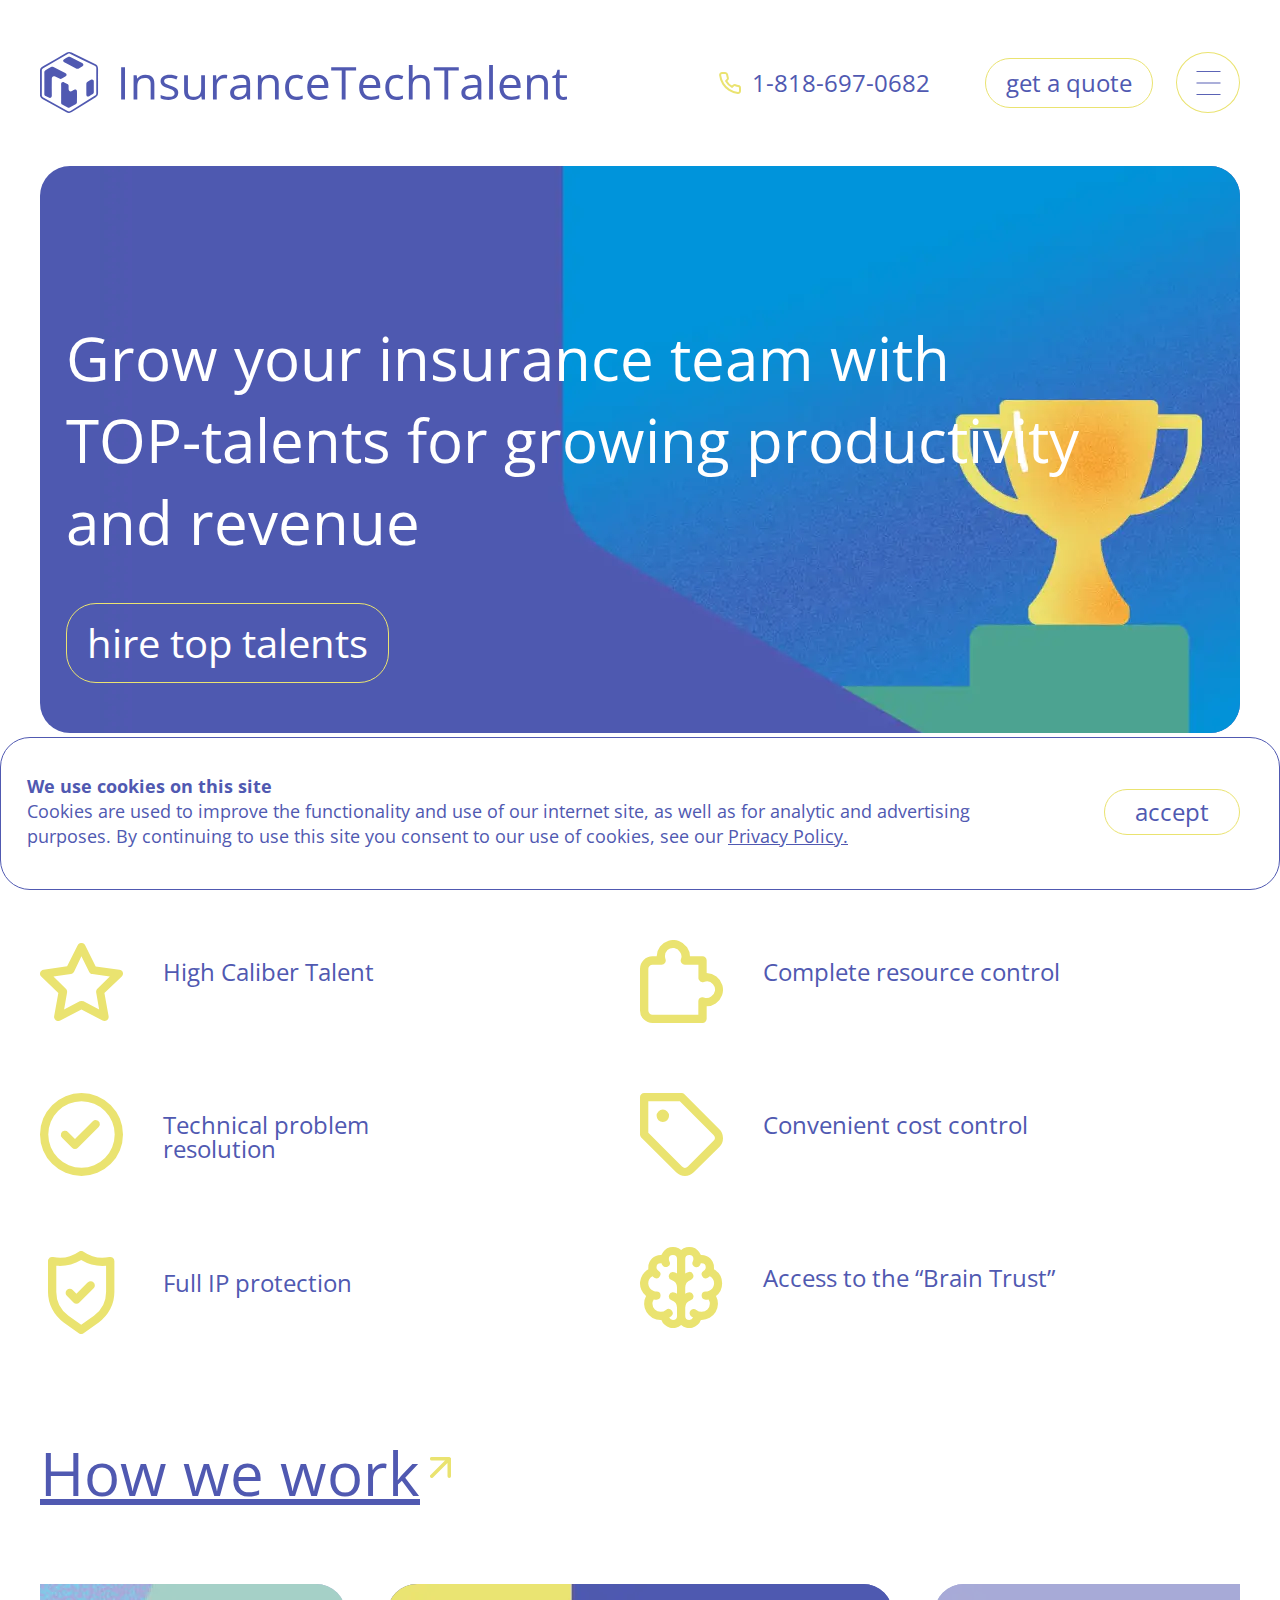
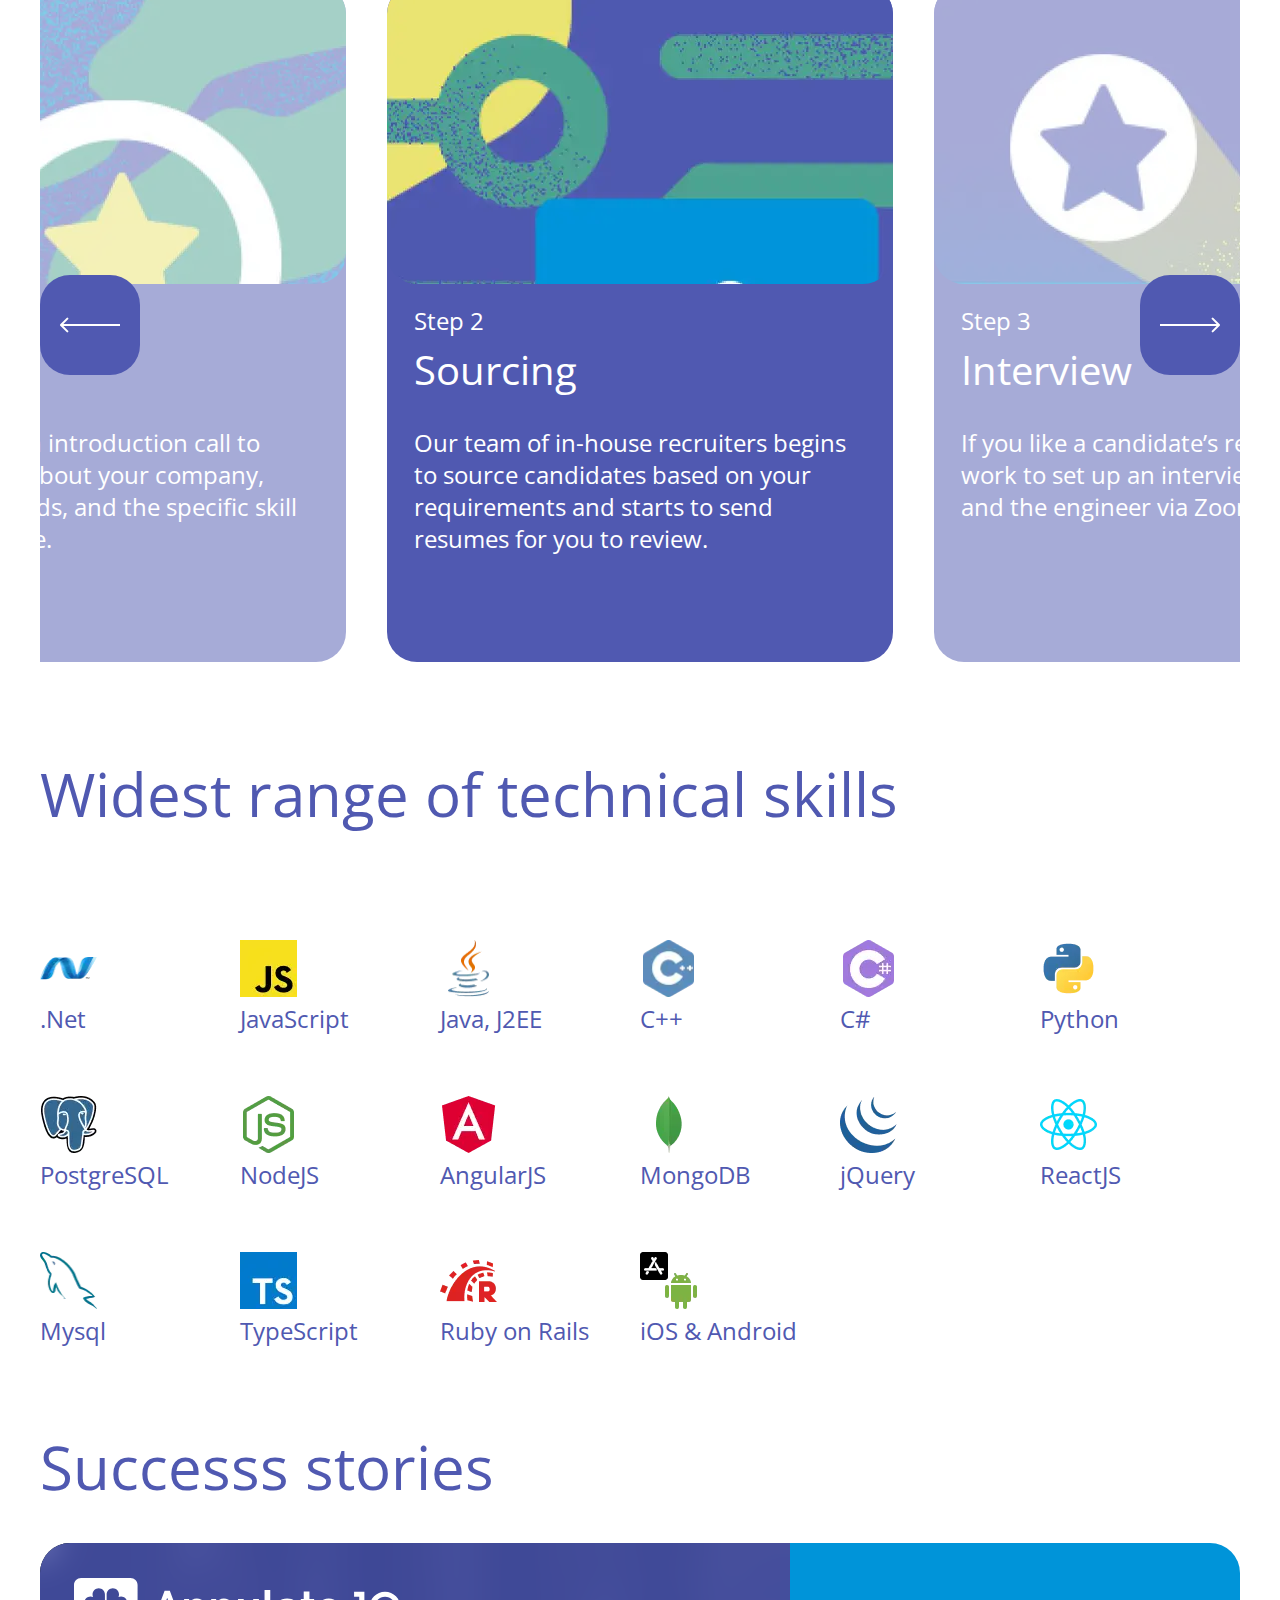
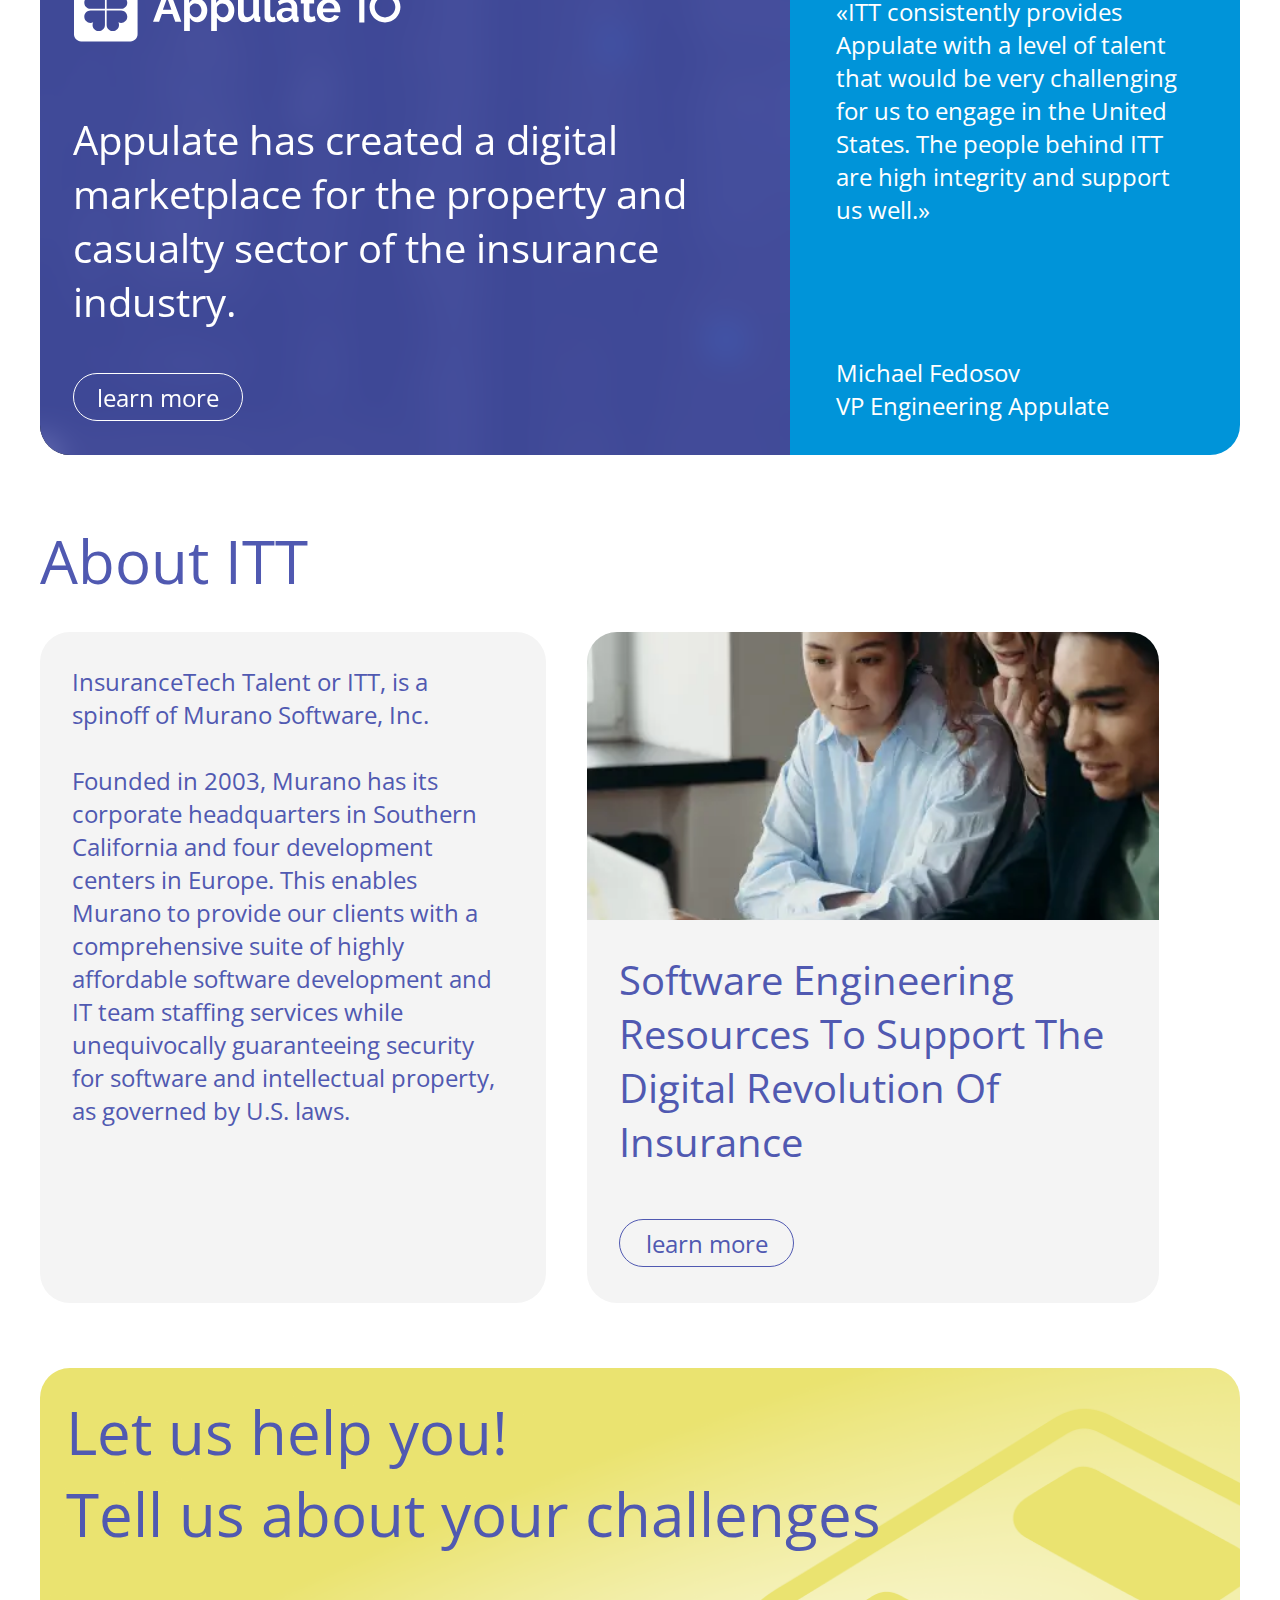
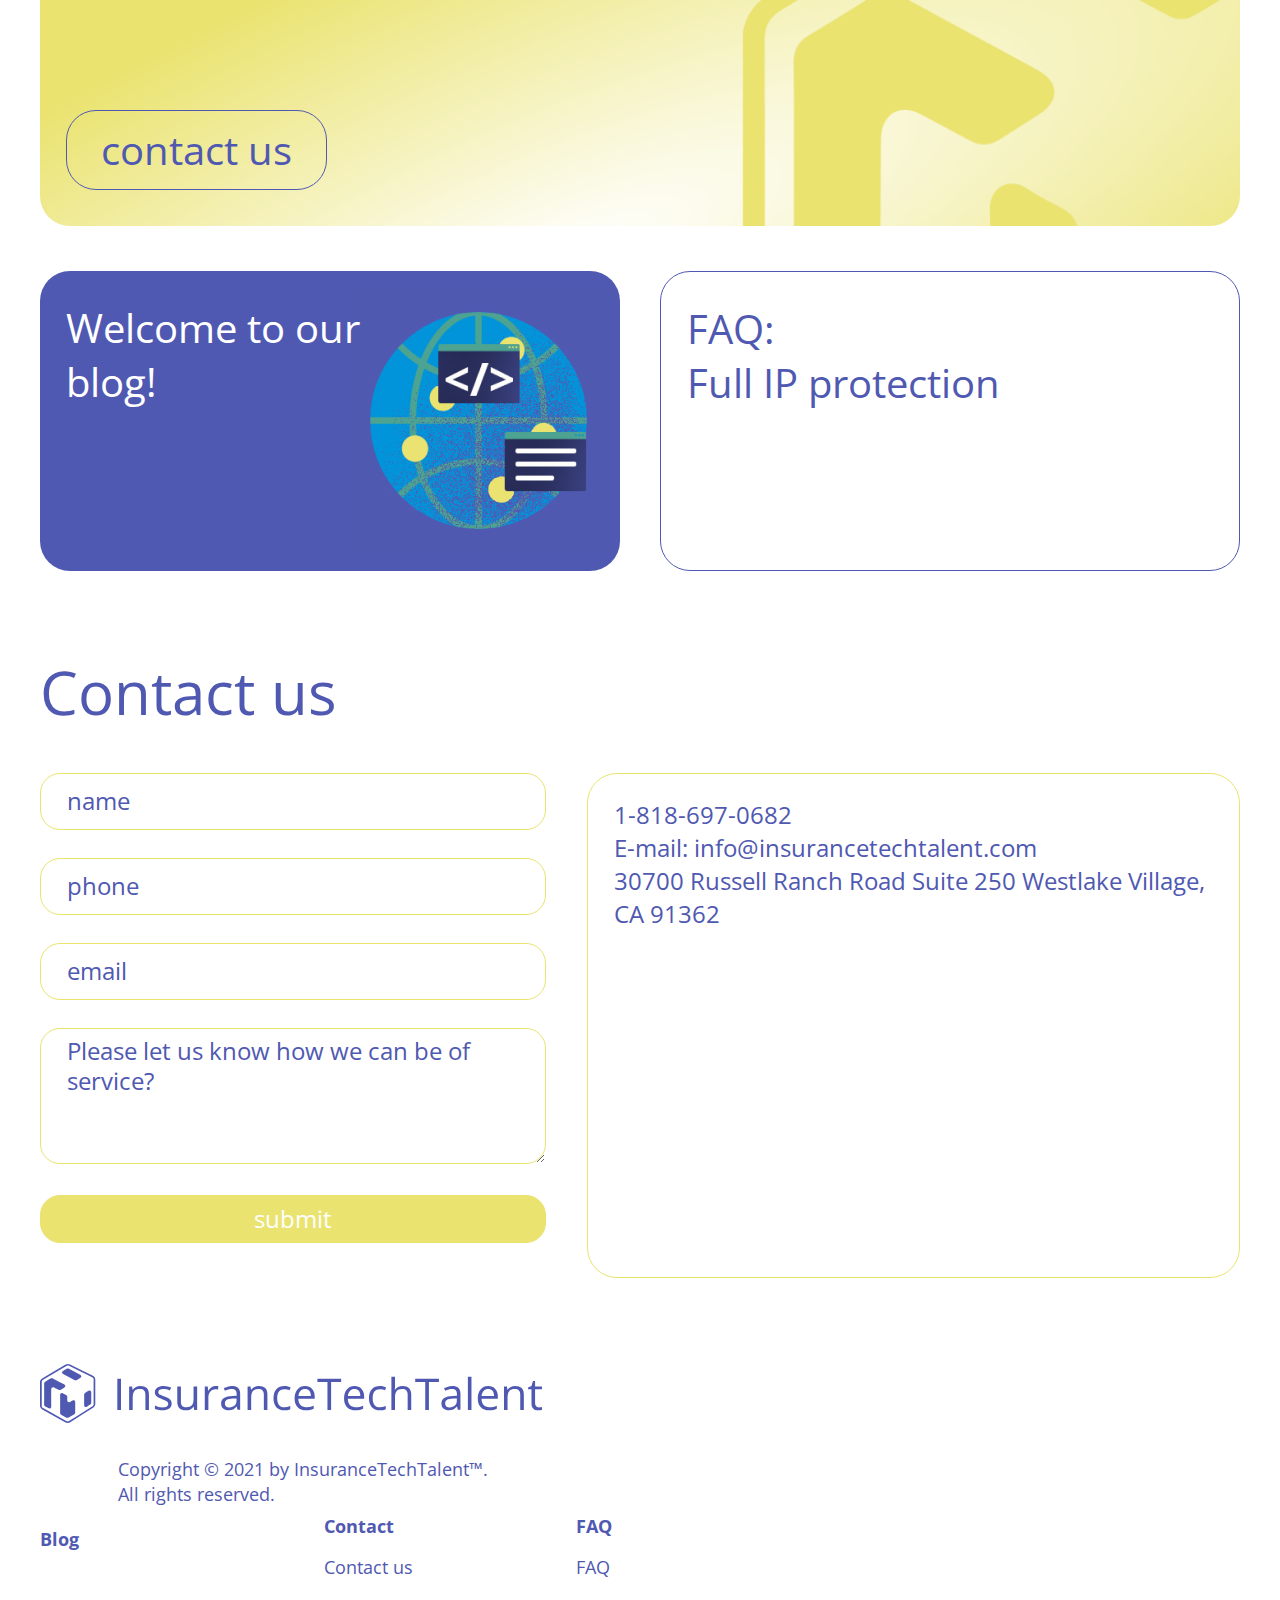
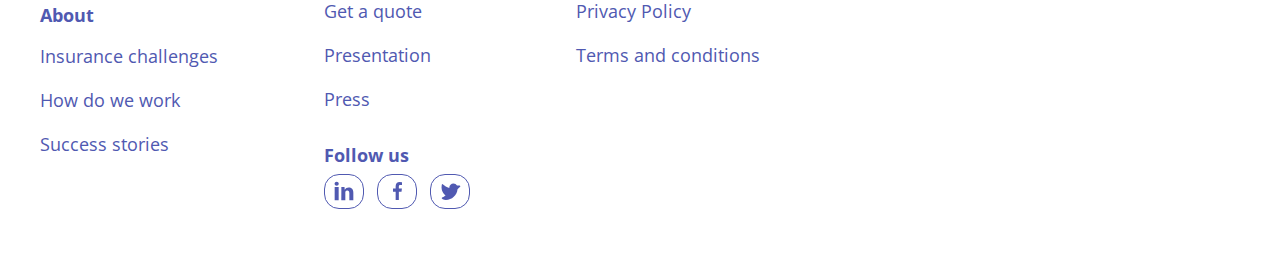
==== commit 264d9e70: "Add files via upload" ====
--- a/index.html
+++ b/index.html
@@ -523,9 +523,9 @@
           <div class="cookies">               <div class="cookies__body border-b">                   <div class="cookies__info">-                      <div class="cookies__title">We use cookies on this site</div>-                      <div class="cookies__text">-                        Cookies are used to improve the functionality and use of our internet site, as well as for analytic and advertising purposes. By continuing to use this site you consent to our use of cookies, see our Privacy Policy.</div>+                    <div class="cookies__title">We use cookies on this site</div>+                    <div class="cookies__text">+                      Cookies are used to improve the functionality and use of our internet site, as well as for analytic and advertising purposes. By continuing to use this site you consent to our use of cookies, see our <a href="##">Privacy Policy.</a></div>                   </div>                   <button class="cookies__btn border-y button fcc">accept</button>               </div>--- a/css/style.min.css
+++ b/css/style.min.css
@@ -1 +1 @@
-*{padding:0;margin:0;border:0}*,:after,:before{-moz-box-sizing:border-box;-webkit-box-sizing:border-box;box-sizing:border-box}:active,:focus{outline:0}a:active,a:focus{outline:0}aside,footer,header,nav{display:block}body,html{height:100%;width:100%;line-height:1;-ms-text-size-adjust:100%;-moz-text-size-adjust:100%;-webkit-text-size-adjust:100%}button,input,textarea{font-family:inherit}input[type=email],input[type=tel],input[type=text],textarea{-moz-appearance:none;-webkit-appearance:none;appearance:none}input::-ms-clear{display:none}button{cursor:pointer;background-color:transparent}button::-moz-focus-inner{padding:0;border:0}a,a:visited{text-decoration:none;color:inherit}a:hover{text-decoration:none}ul li{list-style:none}img{vertical-align:top}h1,h2,h3,h4,h5,h6{font-size:inherit;font-weight:inherit}:root{font-family:'Open Sans',sans-serif;font-weight:400;--color-main:#5059B1;--color-yellow:#EAE370;color:var(--color-main)}.button{padding:12px 20px;white-space:nowrap;font-size:1rem;line-height:1rem;-webkit-transition:all .5s ease 0s;-o-transition:all .5s ease 0s;-moz-transition:all .5s ease 0s;transition:all .5s ease 0s}.button:hover{-webkit-transform:scale(1.05);-moz-transform:scale(1.05);-ms-transform:scale(1.05);-o-transform:scale(1.05);transform:scale(1.05);-webkit-box-shadow:0 0 30px -10px var(--color-yellow);-moz-box-shadow:0 0 30px -10px var(--color-yellow);box-shadow:0 0 30px -10px var(--color-yellow)}.button:focus{-webkit-box-shadow:0 0 30px -10px var(--color-yellow);-moz-box-shadow:0 0 30px -10px var(--color-yellow);box-shadow:0 0 30px -10px var(--color-yellow)}.button:active{-webkit-transform:scale(.97);-moz-transform:scale(.97);-ms-transform:scale(.97);-o-transform:scale(.97);transform:scale(.97)}.border-y{-webkit-border-radius:30px;-moz-border-radius:30px;border-radius:30px;border:1px solid var(--color-yellow)}.border-w{-webkit-border-radius:30px;-moz-border-radius:30px;border-radius:30px;border:1px solid #fff}.border-b{-webkit-border-radius:30px;-moz-border-radius:30px;border-radius:30px;border:1px solid var(--color-main)}a,button,svg{-webkit-transition:all .5s ease 0s;-o-transition:all .5s ease 0s;-moz-transition:all .5s ease 0s;transition:all .5s ease 0s}.fcc{display:-webkit-box;display:-webkit-flex;display:-moz-box;display:-ms-flexbox;display:flex;-webkit-box-align:center;-webkit-align-items:center;-moz-box-align:center;-ms-flex-align:center;align-items:center;-webkit-box-pack:center;-webkit-justify-content:center;-moz-box-pack:center;-ms-flex-pack:center;justify-content:center}.title{font-size:60px;line-height:82px}.title a{font-size:inherit}.header{width:100%;top:0;left:0;padding:52px 0;background-color:#fff;position:fixed;z-index:100}.header__body{max-width:1600px;margin:0 auto;width:100%;display:-webkit-box;display:-webkit-flex;display:-moz-box;display:-ms-flexbox;display:flex;-webkit-box-align:center;-webkit-align-items:center;-moz-box-align:center;-ms-flex-align:center;align-items:center;position:relative}.header__logo{-webkit-box-flex:0;-webkit-flex:0 1 100%;-moz-box-flex:0;-ms-flex:0 1 100%;flex:0 1 100%;max-width:100%;display:-webkit-box;display:-webkit-flex;display:-moz-box;display:-ms-flexbox;display:flex;-webkit-box-pack:start;-webkit-justify-content:flex-start;-moz-box-pack:start;-ms-flex-pack:start;justify-content:flex-start}.header__logo img{width:527.1px;height:61px;width:100%;-o-object-fit:contain;object-fit:contain}.header__phone{margin-left:30px;margin-right:45px;display:-webkit-box;display:-webkit-flex;display:-moz-box;display:-ms-flexbox;display:flex;-webkit-box-align:center;-webkit-align-items:center;-moz-box-align:center;-ms-flex-align:center;align-items:center}.header__phone .header__phone-icon{width:24px;height:24px}.header__phone .header__phone-icon img{width:100%;height:100%;-o-object-fit:contain;object-fit:contain}.header__phone .header__phone-number{padding:10px;white-space:nowrap}.header__phone .header__phone-number:hover{color:var(--color-yellow)}.header__btn{margin-right:87px}.header__burger{position:absolute;z-index:101;top:0;right:0;-webkit-border-radius:50%;-moz-border-radius:50%;border-radius:50%;border:1px solid var(--color-yellow);width:64px;height:61px}.header__burger svg{stroke:var(--color-main)}.header__burger:hover svg{stroke:var(--color-yellow)}.header__burger #burger{width:25px;height:24px}.header__burger #close{width:25px;height:24px;display:none}.header__menu{opacity:0;visibility:hidden;-webkit-transition:all .5s ease 0s;-o-transition:all .5s ease 0s;-moz-transition:all .5s ease 0s;transition:all .5s ease 0s;margin-top:53px;z-index:100;background-color:#fff;position:fixed;top:-2px;left:0;width:100%;width:-webkit-calc(100% + 4px);width:-moz-calc(100% + 4px);width:calc(100% + 4px);height:auto;-webkit-border-radius:30px;-moz-border-radius:30px;border-radius:30px;max-width:1610px}.header._open .header__menu{opacity:1;visibility:visible}.header._open .header__burger{border:unset}.header._open .header__burger #burger{display:none}.header._open .header__burger #close{display:block}.menu{padding:61px 26px 82px 26px;display:-webkit-box;display:-webkit-flex;display:-moz-box;display:-ms-flexbox;display:flex}.menu__column>:nth-child(2){margin-top:40px}.menu__column:not(:last-child){margin-right:145px}.menu__title{font-weight:700;margin-bottom:10px}.menu__item{white-space:nowrap;line-height:167%}.menu__item:hover{color:var(--color-yellow)}.follow__icons{display:-webkit-box;display:-webkit-flex;display:-moz-box;display:-ms-flexbox;display:flex}.follow__icon{border:1px solid var(--color-main);-webkit-border-radius:15px;-moz-border-radius:15px;border-radius:15px;width:40px;height:35px}.follow__icon svg{fill:var(--color-main)}.follow__icon:not(:first-child){margin-left:13px}.follow__icon:hover{-webkit-transition:all .5s ease 0s;-o-transition:all .5s ease 0s;-moz-transition:all .5s ease 0s;transition:all .5s ease 0s;border:1px solid var(--color-yellow)}.follow__icon:hover svg{fill:var(--color-yellow)}.main{position:relative;background-color:#4e59b0;-webkit-border-radius:30px;-moz-border-radius:30px;border-radius:30px;overflow:hidden}.main__body{padding:151px 26px 50px 26px;position:relative;z-index:2;color:#fff}.main__title{max-width:1025px;font-size:60px;line-height:82px}.main__btn{margin-top:40px;font-size:40px;line-height:54px;display:-webkit-inline-box;display:-webkit-inline-flex;display:-moz-inline-box;display:-ms-inline-flexbox;display:inline-flex}.main__bg{position:absolute;top:-160px;right:-150px;width:1290px;height:auto}.main__bg img{-webkit-border-radius:30px;-moz-border-radius:30px;border-radius:30px;width:100%;-o-object-fit:cover;object-fit:cover}.steps__body{margin-top:98px}.steps__slider{margin-top:80px;position:relative;padding-bottom:26px}.title-src{text-decoration:underline;position:relative;display:-webkit-inline-box;display:-webkit-inline-flex;display:-moz-inline-box;display:-ms-inline-flexbox;display:inline-flex}.title-src::after{content:'';margin-left:5px;margin-top:20px;width:21px;height:21px;background:url(../img/icons/arrow-src.svg) center/contain no-repeat}.slider{width:506px;margin:0 auto}.slider__body{-webkit-transition:all .5s ease 0s;-o-transition:all .5s ease 0s;-moz-transition:all .5s ease 0s;transition:all .5s ease 0s;min-width:100%;display:-webkit-box;display:-webkit-flex;display:-moz-box;display:-ms-flexbox;display:flex}.slider .slider__item+.slider__item{margin-left:41px}.slider__item{min-height:100%;-webkit-box-flex:0;-webkit-flex:0 0 100%;-moz-box-flex:0;-ms-flex:0 0 100%;flex:0 0 100%;max-width:100%;opacity:.5}.slider__item._active{opacity:1}.slider__pagination{position:absolute;bottom:0;left:0;height:12px;display:none}.slider .arrow-left,.slider .arrow-right{background:var(--color-main);width:100px;height:100px;-webkit-border-radius:30px;-moz-border-radius:30px;border-radius:30px;position:absolute;top:291px}.slider .arrow-left img,.slider .arrow-left picture,.slider .arrow-right img,.slider .arrow-right picture{width:60px;height:16px}.slider .arrow-left:hover,.slider .arrow-right:hover{background:var(--color-yellow)}.slider .arrow-left{left:0;-webkit-transform:rotate(180deg);-moz-transform:rotate(180deg);-ms-transform:rotate(180deg);-o-transform:rotate(180deg);transform:rotate(180deg)}.slider .arrow-right{right:0}.slider .pagination-item+.pagination-item{margin-left:5px}.slider .pagination-item{width:12px;-webkit-border-radius:50%;-moz-border-radius:50%;border-radius:50%;height:12px;background-color:#fff;border:1px solid var(--color-main)}.slider .pagination-item._active{background-color:var(--color-main)}.step{height:100%;min-height:678px;background-color:var(--color-main);-webkit-border-radius:30px;-moz-border-radius:30px;border-radius:30px}.step__picture{width:100%;height:300px;position:relative;overflow:hidden;-webkit-border-radius:30px;-moz-border-radius:30px;border-radius:30px}.step__picture img{position:absolute;top:0;left:0;-o-object-fit:cover;object-fit:cover}.step__info{color:#fff;padding:25px 40px 61px 27px}.step__title{margin-top:10px;font-size:40px;line-height:54px}.step__description{line-height:32px;margin-top:20px}.reasons{margin-top:65px;position:relative}.reasons__content{display:-webkit-box;display:-webkit-flex;display:-moz-box;display:-ms-flexbox;display:flex;-webkit-box-pack:justify;-webkit-justify-content:space-between;-moz-box-pack:justify;-ms-flex-pack:justify;justify-content:space-between;-webkit-flex-wrap:wrap;-ms-flex-wrap:wrap;flex-wrap:wrap}.reasons__column{margin-top:60px;width:31%;min-width:451px}.reason+.reason{margin-top:70px}.reason{position:relative;cursor:pointer}.reason__icon{width:83px;height:83px}.reason__icon img{width:100%;height:100%;-o-object-fit:contain;object-fit:contain}.reason__info{margin-top:20px;margin-left:40px}.reason__description{max-width:333px;margin-top:20px;font-size:18px;line-height:25px;height:0;opacity:0;visibility:hidden;-webkit-transition:all .5s ease 0s;-o-transition:all .5s ease 0s;-moz-transition:all .5s ease 0s;transition:all .5s ease 0s}.reason__body{pointer-events:none;display:-webkit-box;display:-webkit-flex;display:-moz-box;display:-ms-flexbox;display:flex;background:#fff}.reason:hover{height:83px}.reason:hover .reason__body{position:absolute;z-index:10;top:0;left:0;margin-top:-30px;padding:29px 16px 45px 16px;border:1px solid var(--color-yellow);-webkit-box-shadow:0 4px 50px -27px var(--color-yellow);-moz-box-shadow:0 4px 50px -27px var(--color-yellow);box-shadow:0 4px 50px -27px var(--color-yellow);-webkit-border-radius:30px;-moz-border-radius:30px;border-radius:30px}.reason:hover .reason__description{height:auto;opacity:1;visibility:visible}.download{position:absolute;top:0;right:0;display:-webkit-box;display:-webkit-flex;display:-moz-box;display:-ms-flexbox;display:flex}.download__icon{width:22px;height:27px;fill:var(--color-main);margin-right:10px}.download__title{font-size:40px;line-height:54px}.skills__body{margin-top:65px}.skills__content{margin-top:60px;display:-webkit-box;display:-webkit-flex;display:-moz-box;display:-ms-flexbox;display:flex;-webkit-flex-wrap:wrap;-ms-flex-wrap:wrap;flex-wrap:wrap}.skill{margin-top:58px;-webkit-box-flex:0;-webkit-flex:0 0 200px;-moz-box-flex:0;-ms-flex:0 0 200px;flex:0 0 200px;max-width:200px}.skill__icon{width:57px;height:57px}.skill__icon img{width:100%;height:100%;-o-object-fit:contain;object-fit:contain}.skill__title{margin-top:10px}.stories__body{margin-top:83px}.stories__content{margin-top:30px;display:-webkit-box;display:-webkit-flex;display:-moz-box;display:-ms-flexbox;display:flex;-webkit-border-radius:30px;-moz-border-radius:30px;border-radius:30px;overflow:hidden;color:#fff}.stories__info{padding:35px 30px 34px 33px;background:url(../img/stories/picture-bg.png) center/cover no-repeat;min-width:473px;display:-webkit-box;display:-webkit-flex;display:-moz-box;display:-ms-flexbox;display:flex;-webkit-box-orient:vertical;-webkit-box-direction:normal;-webkit-flex-direction:column;-moz-box-orient:vertical;-moz-box-direction:normal;-ms-flex-direction:column;flex-direction:column;-webkit-box-pack:justify;-webkit-justify-content:space-between;-moz-box-pack:justify;-ms-flex-pack:justify;justify-content:space-between;position:relative}.stories__info::after{content:'';position:absolute;top:0;left:0;width:100%;height:100%;background:rgba(80,89,177,.75);-webkit-backdrop-filter:blur(16px);backdrop-filter:blur(16px)}.stories__story{-webkit-box-flex:0;-webkit-flex:0 0 auto;-moz-box-flex:0;-ms-flex:0 0 auto;flex:0 0 auto;max-width:552px;min-width:450px;width:34.5%;padding:52px 46px 33px 46px;background:#0094d9;display:-webkit-box;display:-webkit-flex;display:-moz-box;display:-ms-flexbox;display:flex;-webkit-box-orient:vertical;-webkit-box-direction:normal;-webkit-flex-direction:column;-moz-box-orient:vertical;-moz-box-direction:normal;-ms-flex-direction:column;flex-direction:column;-webkit-box-pack:justify;-webkit-justify-content:space-between;-moz-box-pack:justify;-ms-flex-pack:justify;justify-content:space-between}.stories__logo{position:relative;z-index:2;width:329.47px;height:64.38px}.stories__logo img{width:100%;height:100%;-o-object-fit:contain;object-fit:contain}.stories__title{position:relative;z-index:2;margin-top:70px;font-size:40px;line-height:54px}.stories__btn{font-size:24px;line-height:33px;text-align:center;width:183px;position:relative;z-index:2;margin-top:44px;display:-webkit-inline-box;display:-webkit-inline-flex;display:-moz-inline-box;display:-ms-inline-flexbox;display:inline-flex;width:183px;height:48px;font-size:24px;line-height:33px;-webkit-transition:all .5s ease 0s;-o-transition:all .5s ease 0s;-moz-transition:all .5s ease 0s;transition:all .5s ease 0s}.stories__btn a{margin:0 auto}.stories__btn:hover{-webkit-transform:scale(1.05);-moz-transform:scale(1.05);-ms-transform:scale(1.05);-o-transform:scale(1.05);transform:scale(1.05);-webkit-box-shadow:0 0 30px -10px var(--color-yellow);-moz-box-shadow:0 0 30px -10px var(--color-yellow);box-shadow:0 0 30px -10px var(--color-yellow)}.stories__btn:focus{-webkit-box-shadow:0 0 30px -10px var(--color-yellow);-moz-box-shadow:0 0 30px -10px var(--color-yellow);box-shadow:0 0 30px -10px var(--color-yellow)}.stories__btn:active{-webkit-transform:scale(.97);-moz-transform:scale(.97);-ms-transform:scale(.97);-o-transform:scale(.97);transform:scale(.97)}.stories__text{line-height:33px}.stories__author{line-height:33px;margin-top:130px}.about__body{margin-top:65px}.about__content{margin-top:30px;display:-webkit-box;display:-webkit-flex;display:-moz-box;display:-ms-flexbox;display:flex;max-height:607px}.about__text-block{margin-right:41px;-webkit-border-radius:30px;-moz-border-radius:30px;border-radius:30px;padding:33px 37px 110px 32px;background:#f4f4f4;width:31.6%;max-width:506px}.about__text{line-height:33px}.about__info{-webkit-border-radius:30px;-moz-border-radius:30px;border-radius:30px;overflow:hidden;width:65.8%;max-width:1053px;display:-webkit-box;display:-webkit-flex;display:-moz-box;display:-ms-flexbox;display:flex}.about__text-info{padding:33px 37px 36px 32px;background:#f4f4f4;display:-webkit-box;display:-webkit-flex;display:-moz-box;display:-ms-flexbox;display:flex;-webkit-box-orient:vertical;-webkit-box-direction:normal;-webkit-flex-direction:column;-moz-box-orient:vertical;-moz-box-direction:normal;-ms-flex-direction:column;flex-direction:column;-webkit-box-pack:justify;-webkit-justify-content:space-between;-moz-box-pack:justify;-ms-flex-pack:justify;justify-content:space-between}.about__title{font-size:40px;line-height:54px}.about__btn{margin-top:50px;width:183px;height:48px;font-size:24px;line-height:33px;-webkit-transition:all .5s ease 0s;-o-transition:all .5s ease 0s;-moz-transition:all .5s ease 0s;transition:all .5s ease 0s;display:-webkit-inline-box;display:-webkit-inline-flex;display:-moz-inline-box;display:-ms-inline-flexbox;display:inline-flex}.about__btn:hover{-webkit-transform:scale(1.05);-moz-transform:scale(1.05);-ms-transform:scale(1.05);-o-transform:scale(1.05);transform:scale(1.05);-webkit-box-shadow:0 0 30px -10px var(--color-yellow);-moz-box-shadow:0 0 30px -10px var(--color-yellow);box-shadow:0 0 30px -10px var(--color-yellow)}.about__btn:focus{-webkit-box-shadow:0 0 30px -10px var(--color-yellow);-moz-box-shadow:0 0 30px -10px var(--color-yellow);box-shadow:0 0 30px -10px var(--color-yellow)}.about__btn:active{-webkit-transform:scale(.97);-moz-transform:scale(.97);-ms-transform:scale(.97);-o-transform:scale(.97);transform:scale(.97)}.about__picture{-webkit-box-flex:0;-webkit-flex:0 0 51.9%;-moz-box-flex:0;-ms-flex:0 0 51.9%;flex:0 0 51.9%;max-width:51.9%;width:51.9%;height:100%;position:relative}.about__picture img{position:absolute;top:0;left:0;width:100%;height:100%;-o-object-fit:cover;object-fit:cover}.banner__body{-webkit-border-radius:30px;-moz-border-radius:30px;border-radius:30px;margin-top:65px;padding:23px 26px 36px 26px;background:url(../img/banner/picture-bg.png) center/cover no-repeat}.banner__btn{margin-top:161px;font-size:40px;line-height:54px}.buttons__title{font-size:40px;line-height:54px}.buttons__body{margin-top:45px;display:-webkit-box;display:-webkit-flex;display:-moz-box;display:-ms-flexbox;display:flex}.blog-btn{margin-right:20px;background-color:var(--color-main);position:relative}.blog-btn .buttons__title{position:relative;z-index:2;max-width:358px;color:#fff}.blog-btn::after{position:absolute;top:18px;right:10px;content:'';width:263px;height:263px;background:url(../img/buttons/blog-bg.png) center/cover no-repeat}.blog-btn,.faq-btn{height:300px;padding:30px 0 0 26px;-webkit-border-radius:30px;-moz-border-radius:30px;border-radius:30px;-webkit-box-flex:0;-webkit-flex:0 1 50%;-moz-box-flex:0;-ms-flex:0 1 50%;flex:0 1 50%;max-width:50%}.faq-btn{margin-left:20px}.faq-btn .buttons__title{max-width:358px}.contacts{margin-top:80px}.contacts__body{margin-top:50px;display:-webkit-box;display:-webkit-flex;display:-moz-box;display:-ms-flexbox;display:flex}.contacts__form{margin-right:41px}.contacts__info{-webkit-box-flex:0;-webkit-flex:0 1 100%;-moz-box-flex:0;-ms-flex:0 1 100%;flex:0 1 100%;max-width:100%;padding:24px 26px 48px 26px;line-height:33px}.contacts__map{margin-top:40px;height:259px;width:100%}.form{width:506px}.form .input{padding:7px 26px 8px 26px;font-size:24px;line-height:40px;width:100%;border:1px solid var(--color-yellow);-webkit-border-radius:20px;-moz-border-radius:20px;border-radius:20px;color:var(--color-main);margin-top:28px}.form .input::-webkit-input-placeholder{color:var(--color-main)}.form .input:-moz-placeholder{color:var(--color-main)}.form .input::-moz-placeholder{color:var(--color-main)}.form .input:-ms-input-placeholder{color:var(--color-main)}.form .input::-ms-input-placeholder{color:var(--color-main)}.form .input::placeholder{color:var(--color-main)}.form .input:first-child{margin-top:0}.form .input:active,.form .input:focus{border:1px solid var(--color-main)}.form .input._error{border:1px solid #dd2221}.form .input-textarea{height:136px}.form .form-btn{width:100%;height:48px;border:1px solid var(--color-yellow);-webkit-border-radius:20px;-moz-border-radius:20px;border-radius:20px;margin-top:28px;background-color:var(--color-yellow);-webkit-transition:all .5s ease 0s;-o-transition:all .5s ease 0s;-moz-transition:all .5s ease 0s;transition:all .5s ease 0s}.form .form-btn:hover{-webkit-box-shadow:0 0 30px -10px var(--color-main);-moz-box-shadow:0 0 30px -10px var(--color-main);box-shadow:0 0 30px -10px var(--color-main)}.form .form-btn:focus{-webkit-box-shadow:0 0 30px -10px var(--color-main);-moz-box-shadow:0 0 30px -10px var(--color-main);box-shadow:0 0 30px -10px var(--color-main)}.form .form-btn:active{-webkit-transform:scale(.95);-moz-transform:scale(.95);-ms-transform:scale(.95);-o-transform:scale(.95);transform:scale(.95)}.footer{margin-top:86px;padding-bottom:60px}.footer__body{display:-webkit-box;display:-webkit-flex;display:-moz-box;display:-ms-flexbox;display:flex;-webkit-box-pack:justify;-webkit-justify-content:space-between;-moz-box-pack:justify;-ms-flex-pack:justify;justify-content:space-between;-webkit-flex-wrap:wrap;-ms-flex-wrap:wrap;flex-wrap:wrap}.footer__info{margin-right:40px}.footer__logo{width:503px;height:59px}.footer__logo img{width:100%;height:100%;-o-object-fit:contain;object-fit:contain}.footer__copyright{margin-left:78px;margin-top:34px;font-size:18px;line-height:25px}.footer__menu{font-size:18px}body{background-color:#fff;width:100%;height:100%}body._block{overflow:hidden}html{font-size:24px;overflow-y:scroll}a,button{color:inherit;font-size:inherit;line-height:inherit}main{width:100%;min-height:100%;overflow:hidden;margin-top:166px}main._block{width:100%;height:100vh;overflow:hidden}.container{position:relative;width:100%;max-width:1680px;margin:0 auto;padding:0 40px}.cookies{width:100%;position:fixed;z-index:101;bottom:10px;left:0;-webkit-border-radius:30px;-moz-border-radius:30px;border-radius:30px}.cookies__body{background-color:#fff;max-width:1600px;margin:0 auto;padding:36px 39px 19px 26px;display:-webkit-box;display:-webkit-flex;display:-moz-box;display:-ms-flexbox;display:flex;-webkit-box-pack:justify;-webkit-justify-content:space-between;-moz-box-pack:justify;-ms-flex-pack:justify;justify-content:space-between;-webkit-box-align:center;-webkit-align-items:center;-moz-box-align:center;-ms-flex-align:center;align-items:center}.cookies__info{max-width:1025px;font-size:18px;line-height:25px;padding-right:30px}.cookies__title{font-weight:700}.cookies__btn{width:136px;height:46px}.cookies._close{display:none}.arrow-top{position:fixed;z-index:20;bottom:20px;right:20px;-webkit-border-radius:50%;-moz-border-radius:50%;border-radius:50%}.arrow-top:hover{-webkit-box-shadow:0 0 30px -10px var(--color-yellow);-moz-box-shadow:0 0 30px -10px var(--color-yellow);box-shadow:0 0 30px -10px var(--color-yellow)}@media (max-width:1500px){.about__content{display:-webkit-box;display:-webkit-flex;display:-moz-box;display:-ms-flexbox;display:flex;max-height:inherit}.about__text-block{width:47.7%}.about__info{width:47.7%;-webkit-box-orient:vertical;-webkit-box-direction:reverse;-webkit-flex-direction:column-reverse;-moz-box-orient:vertical;-moz-box-direction:reverse;-ms-flex-direction:column-reverse;flex-direction:column-reverse;-webkit-box-align:start;-webkit-align-items:flex-start;-moz-box-align:start;-ms-flex-align:start;align-items:flex-start}.about__btn{width:175px}.about__picture{-webkit-box-flex:1;-webkit-flex:1 0 288px;-moz-box-flex:1;-ms-flex:1 0 288px;flex:1 0 288px;max-width:100%;width:100%;height:288px;overflow:hidden}.about__picture img{top:0;height:100%;width:100%}}@media (max-width:1450px){.reasons__content{-webkit-flex-wrap:nowrap;-ms-flex-wrap:nowrap;flex-wrap:nowrap}.reasons__column{min-width:290px;-webkit-box-flex:0;-webkit-flex:0 0 50%;-moz-box-flex:0;-ms-flex:0 0 50%;flex:0 0 50%;max-width:50%}.download{top:20px}.download__title{font-size:24px;line-height:33px}.reason__info{max-width:306px}.reason__description{max-width:290px}}@media (max-width:1024px){.title{font-size:40px;line-height:54px}.header{padding:52px 40px 35px 40px}.header__logo img{width:362.92px;height:42px}.header__phone{margin-left:10px;margin-right:10px}.header__btn{margin-right:83px}.header__menu{margin-top:17px;-webkit-border-radius:0;-moz-border-radius:0;border-radius:0;width:100%;padding:0 15px;min-height:100%;height:100%;padding-bottom:30px}.menu{padding:61px 26px 60px 26px;-webkit-box-align:center;-webkit-align-items:center;-moz-box-align:center;-ms-flex-align:center;align-items:center;-webkit-box-orient:vertical;-webkit-box-direction:normal;-webkit-flex-direction:column;-moz-box-orient:vertical;-moz-box-direction:normal;-ms-flex-direction:column;flex-direction:column;height:100%;overflow-y:scroll}.menu__column{width:100%;max-width:270px}.menu__column:not(:first-child){margin-top:40px}.menu__column:not(:last-child){margin-right:0}.main__body{padding:26px 20px 27px 20px}.main__btn{margin-top:174px}.main__bg{position:absolute;top:-90px;right:-160px;width:1290px;height:auto}.main__bg img{-webkit-border-radius:30px;-moz-border-radius:30px;border-radius:30px;width:100%;-o-object-fit:cover;object-fit:cover}.steps__body{margin-top:98px}.steps__slider{margin-top:80px}.title-src::after{margin-left:7px;margin-top:24px;width:16px;height:16px}.slider{width:451px}.step{min-height:550px}.step__picture{height:243px}.step__picture img{top:-40px;left:-20px;width:642px}.step__info{color:#fff;padding:25px 35px 50px 27px}.skills__body{margin-top:39px}.skills__content{margin-top:7px;display:-webkit-box;display:-webkit-flex;display:-moz-box;display:-ms-flexbox;display:flex;-webkit-flex-wrap:wrap;-ms-flex-wrap:wrap;flex-wrap:wrap}.skill{margin-top:39px;-webkit-box-flex:0;-webkit-flex:0 0 157px;-moz-box-flex:0;-ms-flex:0 0 157px;flex:0 0 157px;max-width:157px}.skill__title{font-size:18px;line-height:25px}.stories__body{margin-top:50px}.stories__info{min-width:400px}.stories__story{max-width:50%;min-width:40%;padding:52px 20px 33px 20px}.stories__title{font-size:24px;line-height:33px}.about__body{margin-top:30px}.about__content{margin-top:23px}.about__text-block{padding:33px 22px 52px 20px}.about__text{line-height:33px}.about__info{-webkit-box-pack:start;-webkit-justify-content:flex-start;-moz-box-pack:start;-ms-flex-pack:start;justify-content:flex-start}.about__text-info{padding:53px 20px 23px 15px}.about__title{font-size:24px;line-height:33px}.banner__body{margin-top:31px;padding:18px 26px 20px 20px}.banner__btn{margin-top:100px;font-size:24px;line-height:33px}.blog-btn{overflow:hidden}.blog-btn::after{top:83px;right:-24px}.faq-btn .buttons__title{width:209px}.contacts{margin-top:43px}.contacts__body{margin-top:42px}.contacts__form{-webkit-box-flex:0;-webkit-flex:0 0 48%;-moz-box-flex:0;-ms-flex:0 0 48%;flex:0 0 48%;max-width:48%;margin-right:41px}.contacts__info{max-width:100%;padding:24px 20px 27px 23px;font-size:18px;line-height:25px}.contacts__map{margin-top:40px;height:259px;width:100%}.form{width:100%}.form .input{font-size:18px;line-height:30px}.footer{margin-top:70px;padding-bottom:40px}.footer__info{-webkit-box-flex:0;-webkit-flex:0 0 100%;-moz-box-flex:0;-ms-flex:0 0 100%;flex:0 0 100%;max-width:100%;margin-right:0}.footer__logo{width:453px;height:53px}.footer__copyright{margin-left:70px}.footer__menu{width:100%}.footer__menu .menu{width:100%;padding:0;margin:50px 0 0 70px;-webkit-box-orient:horizontal;-webkit-box-direction:normal;-webkit-flex-direction:row;-moz-box-orient:horizontal;-moz-box-direction:normal;-ms-flex-direction:row;flex-direction:row;-webkit-box-align:start;-webkit-align-items:flex-start;-moz-box-align:start;-ms-flex-align:start;align-items:flex-start;-webkit-box-pack:justify;-webkit-justify-content:space-between;-moz-box-pack:justify;-ms-flex-pack:justify;justify-content:space-between}.footer__menu .menu .menu__column:nth-child(2),.footer__menu .menu .menu__column:nth-child(3){margin-top:0}main{margin-top:140px}}@media (max-width:950px){.button{padding:5px 10px}.header{padding:21px 40px 27px 40px}.header__logo{padding-right:66px}.header__logo img{height:26px;width:224px}.header__phone{display:none}.header__btn{display:none}.header__burger{top:-5px;width:39px;height:37px}.header__burger #burger{width:16px;height:15px}.header__burger #close{width:16px;height:15px}.header__menu{margin-top:17px}.header._open .header__burger{border:unset}.menu{padding:30px 16px 30px 16px;display:-webkit-box;display:-webkit-flex;display:-moz-box;display:-ms-flexbox;display:flex}html{font-size:18px}main{margin-top:74px}}@media (max-width:768px){.title{font-size:24px;line-height:33px}.header{padding:21px 15px 27px 15px}.main__body{padding:13px 15px 18px 15px}.main__title{font-size:24px;line-height:33px}.main__btn{font-size:24px;line-height:33px;margin-top:110px}.main__bg{position:absolute;top:-10px;right:-50px;width:570px;height:auto}.main__bg img{-webkit-border-radius:30px;-moz-border-radius:30px;border-radius:30px;width:100%;-o-object-fit:cover;object-fit:cover}.steps__body{margin-top:48px}.steps__slider{margin-top:10px}.title-src::after{display:none}.slider{width:290px}.slider .slider__pagination{display:-webkit-box;display:-webkit-flex;display:-moz-box;display:-ms-flexbox;display:flex}.slider .arrow-left,.slider .arrow-right{display:none}.step{min-height:451px}.step__picture{height:200px}.step__picture img{top:0;left:0;width:442px}.step__info{padding:14px 22px 40px 16px}.step__title{font-size:24px;line-height:32px}.reasons{margin-top:50px}.reasons__content{margin-top:30px;-webkit-box-orient:vertical;-webkit-box-direction:normal;-webkit-flex-direction:column;-moz-box-orient:vertical;-moz-box-direction:normal;-ms-flex-direction:column;flex-direction:column}.reasons__column{width:100%;-webkit-box-flex:0;-webkit-flex:0 0 100%;-moz-box-flex:0;-ms-flex:0 0 100%;flex:0 0 100%;max-width:100%;margin-top:10px}.reason+.reason{margin-top:10px}.reason{border-bottom:1px solid var(--color-yellow);position:relative}.reason::after{content:'';position:absolute;top:5px;right:0;width:10px;height:6px;background:url(../img/icons/arrow-small.svg) center/contain no-repeat}.reason__icon{width:25px;height:25px}.reason__info{margin-top:0;margin-left:18px}.reason__title{padding-right:20px}.reason:hover{height:auto}.reason:hover .reason__body{position:static;margin-top:0;padding:0;border:initial;-webkit-box-shadow:none;-moz-box-shadow:none;box-shadow:none;-webkit-border-radius:0;-moz-border-radius:0;border-radius:0}.reason:hover .reason__description{height:0;opacity:0;visibility:hidden}.reason._open{height:auto}.reason._open::after{-webkit-transform:rotate(180deg);-moz-transform:rotate(180deg);-ms-transform:rotate(180deg);-o-transform:rotate(180deg);transform:rotate(180deg)}.reason._open .reason__body{position:static;margin-top:0;padding:0 0 15px 0;border:initial;-webkit-box-shadow:none;-moz-box-shadow:none;box-shadow:none;-webkit-border-radius:0;-moz-border-radius:0;border-radius:0}.reason._open .reason__description{height:auto;opacity:1;visibility:visible}.download{right:unset;top:unset;left:0;bottom:-35px}.download__icon{width:15px;height:12px;margin-right:5px}.download__title{font-size:18px;line-height:25px}.skills__body{margin-top:32px}.skills__column{display:-webkit-box;display:-webkit-flex;display:-moz-box;display:-ms-flexbox;display:flex;-webkit-box-pack:justify;-webkit-justify-content:space-between;-moz-box-pack:justify;-ms-flex-pack:justify;justify-content:space-between;max-width:450px;margin:0 auto}.skills__content{margin-top:0;display:block}.skill{margin-top:26px;width:30px;-webkit-box-flex:0;-webkit-flex:0 0 30px;-moz-box-flex:0;-ms-flex:0 0 30px;flex:0 0 30px;max-width:30px}.skill__icon{width:30px;height:30px}.skill__title{display:none}.stories__body{margin-top:40px}.stories__content{margin-top:20px;-webkit-box-orient:vertical;-webkit-box-direction:normal;-webkit-flex-direction:column;-moz-box-orient:vertical;-moz-box-direction:normal;-ms-flex-direction:column;flex-direction:column}.stories__info{min-width:100%;width:100%;padding:29px 15px 19px 15px}.stories__story{max-width:100%;min-width:100%;padding:29px 15px 19px 15px}.stories__logo{width:260px;height:50.8px}.stories__title{font-size:24px;line-height:33px}.stories__btn{margin-top:20px}.stories__author{margin-top:20px}.about__body{margin-top:20px}.about__content{margin-top:15px;display:block}.about__text-block{margin-right:41px;-webkit-border-radius:30px;-moz-border-radius:30px;border-radius:30px;padding:0;background:0 0;width:100%}.about__text{line-height:25px}.about__info{margin-top:30px;width:100%}.about__text-info{padding:23px 15px 23px 15px}.about__btn{margin-top:20px}.about__picture{-webkit-box-flex:0;-webkit-flex:0 0 284px;-moz-box-flex:0;-ms-flex:0 0 284px;flex:0 0 284px;max-width:100%;height:284px}.banner{display:none}.buttons__title{font-size:24px;line-height:33px}.buttons__body{margin-top:20px;-webkit-box-orient:vertical;-webkit-box-direction:normal;-webkit-flex-direction:column;-moz-box-orient:vertical;-moz-box-direction:normal;-ms-flex-direction:column;flex-direction:column}.blog-btn{margin-right:0}.blog-btn .buttons__title{max-width:132px}.blog-btn::after{position:absolute;top:18px;right:-24px;width:164px;height:164px}.blog-btn,.faq-btn{min-height:200px;padding:17px 0 0 15px;-webkit-border-radius:30px;-moz-border-radius:30px;border-radius:30px;-webkit-box-flex:0;-webkit-flex:0 0 100%;-moz-box-flex:0;-ms-flex:0 0 100%;flex:0 0 100%;max-width:100%}.faq-btn{margin-top:20px;margin-left:0}.faq-btn .buttons__title{max-width:132px}.contacts{margin-top:20px}.contacts__body{margin-top:15px;-webkit-box-orient:vertical;-webkit-box-direction:normal;-webkit-flex-direction:column;-moz-box-orient:vertical;-moz-box-direction:normal;-ms-flex-direction:column;flex-direction:column}.contacts__form{-webkit-box-flex:0;-webkit-flex:0 0 100%;-moz-box-flex:0;-ms-flex:0 0 100%;flex:0 0 100%;max-width:100%;margin-right:0}.contacts__info{margin-top:18px;-webkit-box-flex:0;-webkit-flex:0 0 100%;-moz-box-flex:0;-ms-flex:0 0 100%;flex:0 0 100%;max-width:100%;padding:15px 15px 21px 15px;font-size:14px;line-height:19px}.contacts__map{margin-top:10px}.form{width:100%}.footer{margin-top:33px;padding-bottom:30px}.footer__logo{width:238px;height:29px}.footer__copyright{margin-left:38px}.footer__menu{width:100%}.footer__menu .menu{margin:-30px 0 0 38px;-webkit-flex-wrap:wrap;-ms-flex-wrap:wrap;flex-wrap:wrap}.footer__menu .menu .menu__column{margin-top:50px}.footer__menu .menu .menu__column:nth-child(2),.footer__menu .menu .menu__column:nth-child(3){margin-top:50px}.container{padding:0 15px}.cookies__body{margin:0 15px;-webkit-box-orient:vertical;-webkit-box-direction:normal;-webkit-flex-direction:column;-moz-box-orient:vertical;-moz-box-direction:normal;-ms-flex-direction:column;flex-direction:column}.cookies__info{padding-right:0}.cookies__title{font-weight:700}.cookies__btn{margin-top:20px;width:136px;height:46px}.arrow-top{display:none}}.webp .stories__info{background:url(../img/stories/picture-bg.webp) center/cover no-repeat}.webp .banner__body{background:url(../img/banner/picture-bg.webp) center/cover no-repeat}.webp .blog-btn::after{background:url(../img/buttons/blog-bg.webp) center/cover no-repeat}+*{padding:0;margin:0;border:0}*,:after,:before{-moz-box-sizing:border-box;-webkit-box-sizing:border-box;box-sizing:border-box}:active,:focus{outline:0}a:active,a:focus{outline:0}aside,footer,header,nav{display:block}body,html{height:100%;width:100%;line-height:1;-ms-text-size-adjust:100%;-moz-text-size-adjust:100%;-webkit-text-size-adjust:100%}button,input,textarea{font-family:inherit}input[type=email],input[type=tel],input[type=text],textarea{-moz-appearance:none;-webkit-appearance:none;appearance:none}input::-ms-clear{display:none}button{cursor:pointer;background-color:transparent}button::-moz-focus-inner{padding:0;border:0}a,a:visited{text-decoration:none;color:inherit}a:hover{text-decoration:none}ul li{list-style:none}img{vertical-align:top}h1,h2,h3,h4,h5,h6{font-size:inherit;font-weight:inherit}:root{font-family:'Open Sans',sans-serif;font-weight:400;--color-main:#5059B1;--color-yellow:#EAE370;color:var(--color-main)}.button{padding:12px 20px;white-space:nowrap;font-size:1rem;line-height:1rem;-webkit-transition:all .5s ease 0s;-o-transition:all .5s ease 0s;-moz-transition:all .5s ease 0s;transition:all .5s ease 0s}.button:hover{-webkit-transform:scale(1.05);-moz-transform:scale(1.05);-ms-transform:scale(1.05);-o-transform:scale(1.05);transform:scale(1.05);-webkit-box-shadow:0 0 30px -10px var(--color-yellow);-moz-box-shadow:0 0 30px -10px var(--color-yellow);box-shadow:0 0 30px -10px var(--color-yellow)}.button:focus{-webkit-box-shadow:0 0 30px -10px var(--color-yellow);-moz-box-shadow:0 0 30px -10px var(--color-yellow);box-shadow:0 0 30px -10px var(--color-yellow)}.button:active{-webkit-transform:scale(.97);-moz-transform:scale(.97);-ms-transform:scale(.97);-o-transform:scale(.97);transform:scale(.97)}.border-y{-webkit-border-radius:30px;-moz-border-radius:30px;border-radius:30px;border:1px solid var(--color-yellow)}.border-w{-webkit-border-radius:30px;-moz-border-radius:30px;border-radius:30px;border:1px solid #fff}.border-b{-webkit-border-radius:30px;-moz-border-radius:30px;border-radius:30px;border:1px solid var(--color-main)}a,button,svg{-webkit-transition:all .5s ease 0s;-o-transition:all .5s ease 0s;-moz-transition:all .5s ease 0s;transition:all .5s ease 0s}.fcc{display:-webkit-box;display:-webkit-flex;display:-moz-box;display:-ms-flexbox;display:flex;-webkit-box-align:center;-webkit-align-items:center;-moz-box-align:center;-ms-flex-align:center;align-items:center;-webkit-box-pack:center;-webkit-justify-content:center;-moz-box-pack:center;-ms-flex-pack:center;justify-content:center}.title{font-size:60px;line-height:82px}.title a{font-size:inherit}.header{width:100%;top:0;left:0;padding:52px 40px;background-color:#fff;position:fixed;z-index:100}.header__body{max-width:1600px;margin:0 auto;width:100%;display:-webkit-box;display:-webkit-flex;display:-moz-box;display:-ms-flexbox;display:flex;-webkit-box-align:center;-webkit-align-items:center;-moz-box-align:center;-ms-flex-align:center;align-items:center;position:relative}.header__logo{-webkit-box-flex:0;-webkit-flex:0 1 100%;-moz-box-flex:0;-ms-flex:0 1 100%;flex:0 1 100%;max-width:100%;display:-webkit-box;display:-webkit-flex;display:-moz-box;display:-ms-flexbox;display:flex;-webkit-box-pack:start;-webkit-justify-content:flex-start;-moz-box-pack:start;-ms-flex-pack:start;justify-content:flex-start}.header__logo img{width:527.1px;height:61px;width:100%;-o-object-fit:contain;object-fit:contain}.header__phone{margin-left:30px;margin-right:45px;display:-webkit-box;display:-webkit-flex;display:-moz-box;display:-ms-flexbox;display:flex;-webkit-box-align:center;-webkit-align-items:center;-moz-box-align:center;-ms-flex-align:center;align-items:center}.header__phone .header__phone-icon{width:24px;height:24px}.header__phone .header__phone-icon img{width:100%;height:100%;-o-object-fit:contain;object-fit:contain}.header__phone .header__phone-number{padding:10px;white-space:nowrap}.header__phone .header__phone-number:hover{color:var(--color-yellow)}.header__btn{margin-right:87px}.header__burger{position:absolute;z-index:101;top:0;right:0;-webkit-border-radius:50%;-moz-border-radius:50%;border-radius:50%;border:1px solid var(--color-yellow);width:64px;height:61px}.header__burger svg{stroke:var(--color-main)}.header__burger:hover svg{stroke:var(--color-yellow)}.header__burger #burger{width:25px;height:24px}.header__burger #close{width:25px;height:24px;display:none}.header__menu{opacity:0;visibility:hidden;-webkit-transition:all .5s ease 0s;-o-transition:all .5s ease 0s;-moz-transition:all .5s ease 0s;transition:all .5s ease 0s;margin-top:53px;z-index:100;background-color:#fff;position:fixed;top:-2px;left:0;width:100%;width:-webkit-calc(100% + 4px);width:-moz-calc(100% + 4px);width:calc(100% + 4px);height:auto;-webkit-border-radius:30px;-moz-border-radius:30px;border-radius:30px;max-width:1610px}.header._open .header__menu{opacity:1;visibility:visible}.header._open .header__burger{border:unset}.header._open .header__burger #burger{display:none}.header._open .header__burger #close{display:block}.menu{padding:61px 26px 82px 26px;display:-webkit-box;display:-webkit-flex;display:-moz-box;display:-ms-flexbox;display:flex}.menu__column>:nth-child(2){margin-top:45px}.menu__column:not(:last-child){margin-right:180px}.menu__column:nth-child(2){margin-right:210px}.menu__title{font-weight:700;margin-bottom:10px}.menu__item{white-space:nowrap;line-height:167%}.menu__item:hover{color:var(--color-yellow)}.follow__icons{display:-webkit-box;display:-webkit-flex;display:-moz-box;display:-ms-flexbox;display:flex}.follow__icon{border:1px solid var(--color-main);-webkit-border-radius:15px;-moz-border-radius:15px;border-radius:15px;width:40px;height:35px}.follow__icon svg{fill:var(--color-main)}.follow__icon:not(:first-child){margin-left:13px}.follow__icon:hover{-webkit-transition:all .5s ease 0s;-o-transition:all .5s ease 0s;-moz-transition:all .5s ease 0s;transition:all .5s ease 0s;border:1px solid var(--color-yellow)}.follow__icon:hover svg{fill:var(--color-yellow)}.main{position:relative;background-color:#4e59b0;-webkit-border-radius:30px;-moz-border-radius:30px;border-radius:30px;overflow:hidden}.main__body{padding:151px 26px 50px 26px;position:relative;z-index:2;color:#fff}.main__title{max-width:1025px;font-size:60px;line-height:82px}.main__btn{margin-top:40px;font-size:40px;line-height:54px;display:-webkit-inline-box;display:-webkit-inline-flex;display:-moz-inline-box;display:-ms-inline-flexbox;display:inline-flex}.main__bg{position:absolute;top:-160px;right:-150px;width:1290px;height:auto}.main__bg img{-webkit-border-radius:30px;-moz-border-radius:30px;border-radius:30px;width:100%;-o-object-fit:cover;object-fit:cover}.steps__body{margin-top:98px}.steps__slider{margin-top:70px;position:relative;padding-bottom:26px}.title-src{text-decoration:underline;position:relative;display:-webkit-inline-box;display:-webkit-inline-flex;display:-moz-inline-box;display:-ms-inline-flexbox;display:inline-flex}.title-src::after{content:'';margin-left:10px;margin-top:25px;width:21px;height:21px;background:url(../img/icons/arrow-src.svg) center/contain no-repeat}.slider{width:506px;margin:0 auto}.slider__body{-webkit-transition:all .5s ease 0s;-o-transition:all .5s ease 0s;-moz-transition:all .5s ease 0s;transition:all .5s ease 0s;min-width:100%;display:-webkit-box;display:-webkit-flex;display:-moz-box;display:-ms-flexbox;display:flex}.slider .slider__item+.slider__item{margin-left:41px}.slider__item{min-height:100%;-webkit-box-flex:0;-webkit-flex:0 0 100%;-moz-box-flex:0;-ms-flex:0 0 100%;flex:0 0 100%;max-width:100%;opacity:.5}.slider__item._active{opacity:1}.slider__pagination{position:absolute;bottom:0;left:0;height:12px;display:none}.slider .arrow-left,.slider .arrow-right{background:var(--color-main);width:100px;height:100px;-webkit-border-radius:30px;-moz-border-radius:30px;border-radius:30px;position:absolute;top:291px}.slider .arrow-left img,.slider .arrow-left picture,.slider .arrow-right img,.slider .arrow-right picture{width:60px;height:16px}.slider .arrow-left:hover,.slider .arrow-right:hover{background:var(--color-yellow)}.slider .arrow-left{left:0;-webkit-transform:rotate(180deg);-moz-transform:rotate(180deg);-ms-transform:rotate(180deg);-o-transform:rotate(180deg);transform:rotate(180deg)}.slider .arrow-right{right:0}.slider .pagination-item+.pagination-item{margin-left:5px}.slider .pagination-item{width:12px;-webkit-border-radius:50%;-moz-border-radius:50%;border-radius:50%;height:12px;background-color:#fff;border:1px solid var(--color-main)}.slider .pagination-item._active{background-color:var(--color-main)}.step{height:100%;min-height:678px;background-color:var(--color-main);-webkit-border-radius:30px;-moz-border-radius:30px;border-radius:30px}.step__picture{width:100%;height:300px;position:relative;overflow:hidden;-webkit-border-radius:30px;-moz-border-radius:30px;border-radius:30px}.step__picture img{position:absolute;top:0;left:0;-o-object-fit:cover;object-fit:cover}.step__info{color:#fff;padding:25px 40px 61px 27px}.step__title{margin-top:10px;font-size:40px;line-height:54px}.step__description{line-height:32px;margin-top:30px}.reasons{margin-top:65px;position:relative}.reasons__content{display:-webkit-box;display:-webkit-flex;display:-moz-box;display:-ms-flexbox;display:flex;-webkit-box-pack:justify;-webkit-justify-content:space-between;-moz-box-pack:justify;-ms-flex-pack:justify;justify-content:space-between;-webkit-flex-wrap:wrap;-ms-flex-wrap:wrap;flex-wrap:wrap}.reasons__column{margin-top:60px;width:31%;min-width:451px}.reason+.reason{margin-top:70px}.reason{position:relative;cursor:pointer}.reason__icon{width:83px;height:83px}.reason__icon img{width:100%;height:100%;-o-object-fit:contain;object-fit:contain}.reason__info{margin-top:20px;margin-left:40px}.reason__description{max-width:333px;margin-top:20px;font-size:18px;line-height:25px;height:0;opacity:0;visibility:hidden;-webkit-transition:all .5s ease 0s;-o-transition:all .5s ease 0s;-moz-transition:all .5s ease 0s;transition:all .5s ease 0s}.reason__body{pointer-events:none;display:-webkit-box;display:-webkit-flex;display:-moz-box;display:-ms-flexbox;display:flex;background:#fff}.reason:hover{height:83px}.reason:hover .reason__body{position:absolute;z-index:10;top:0;left:0;margin-top:-30px;padding:29px 16px 45px 16px;border:1px solid var(--color-yellow);-webkit-box-shadow:0 4px 50px -27px var(--color-yellow);-moz-box-shadow:0 4px 50px -27px var(--color-yellow);box-shadow:0 4px 50px -27px var(--color-yellow);-webkit-border-radius:30px;-moz-border-radius:30px;border-radius:30px}.reason:hover .reason__description{height:auto;opacity:1;visibility:visible}.download{position:absolute;top:0;right:0;display:-webkit-box;display:-webkit-flex;display:-moz-box;display:-ms-flexbox;display:flex}.download__icon{width:22px;height:27px;fill:var(--color-main);margin-right:10px}.download__title{font-size:40px;line-height:54px}.skills__body{margin-top:65px}.skills__content{margin-top:40px;display:-webkit-box;display:-webkit-flex;display:-moz-box;display:-ms-flexbox;display:flex;-webkit-flex-wrap:wrap;-ms-flex-wrap:wrap;flex-wrap:wrap}.skill{margin-top:65px;-webkit-box-flex:0;-webkit-flex:0 0 200px;-moz-box-flex:0;-ms-flex:0 0 200px;flex:0 0 200px;max-width:200px}.skill__icon{width:57px;height:57px}.skill__icon img{width:100%;height:100%;-o-object-fit:contain;object-fit:contain}.skill__title{margin-top:10px}.stories__body{margin-top:83px}.stories__content{margin-top:35px;display:-webkit-box;display:-webkit-flex;display:-moz-box;display:-ms-flexbox;display:flex;-webkit-border-radius:30px;-moz-border-radius:30px;border-radius:30px;overflow:hidden;color:#fff}.stories__info{padding:35px 30px 34px 33px;background:url(../img/stories/picture-bg.png) center/cover no-repeat;min-width:473px;display:-webkit-box;display:-webkit-flex;display:-moz-box;display:-ms-flexbox;display:flex;-webkit-box-orient:vertical;-webkit-box-direction:normal;-webkit-flex-direction:column;-moz-box-orient:vertical;-moz-box-direction:normal;-ms-flex-direction:column;flex-direction:column;-webkit-box-pack:justify;-webkit-justify-content:space-between;-moz-box-pack:justify;-ms-flex-pack:justify;justify-content:space-between;position:relative}.stories__info::after{content:'';position:absolute;top:0;left:0;width:100%;height:100%;background:rgba(80,89,177,.75);-webkit-backdrop-filter:blur(16px);backdrop-filter:blur(16px)}.stories__story{-webkit-box-flex:0;-webkit-flex:0 0 auto;-moz-box-flex:0;-ms-flex:0 0 auto;flex:0 0 auto;max-width:552px;min-width:450px;width:34.5%;padding:52px 46px 33px 46px;background:#0094d9;display:-webkit-box;display:-webkit-flex;display:-moz-box;display:-ms-flexbox;display:flex;-webkit-box-orient:vertical;-webkit-box-direction:normal;-webkit-flex-direction:column;-moz-box-orient:vertical;-moz-box-direction:normal;-ms-flex-direction:column;flex-direction:column;-webkit-box-pack:justify;-webkit-justify-content:space-between;-moz-box-pack:justify;-ms-flex-pack:justify;justify-content:space-between}.stories__logo{position:relative;z-index:2;width:329.47px;height:64.38px}.stories__logo img{width:100%;height:100%;-o-object-fit:contain;object-fit:contain}.stories__title{position:relative;z-index:2;margin-top:70px;font-size:40px;line-height:54px}.stories__btn{font-size:24px;line-height:33px;text-align:center;width:170px;position:relative;z-index:2;margin-top:44px;display:-webkit-inline-box;display:-webkit-inline-flex;display:-moz-inline-box;display:-ms-inline-flexbox;display:inline-flex;height:48px;font-size:24px;line-height:33px;-webkit-transition:all .5s ease 0s;-o-transition:all .5s ease 0s;-moz-transition:all .5s ease 0s;transition:all .5s ease 0s}.stories__btn a{margin:0 auto}.stories__btn:hover{-webkit-transform:scale(1.05);-moz-transform:scale(1.05);-ms-transform:scale(1.05);-o-transform:scale(1.05);transform:scale(1.05);-webkit-box-shadow:0 0 30px -10px var(--color-yellow);-moz-box-shadow:0 0 30px -10px var(--color-yellow);box-shadow:0 0 30px -10px var(--color-yellow)}.stories__btn:focus{-webkit-box-shadow:0 0 30px -10px var(--color-yellow);-moz-box-shadow:0 0 30px -10px var(--color-yellow);box-shadow:0 0 30px -10px var(--color-yellow)}.stories__btn:active{-webkit-transform:scale(.97);-moz-transform:scale(.97);-ms-transform:scale(.97);-o-transform:scale(.97);transform:scale(.97)}.stories__text{line-height:33px}.stories__author{line-height:33px;margin-top:130px}.about__body{margin-top:65px}.about__content{margin-top:30px;display:-webkit-box;display:-webkit-flex;display:-moz-box;display:-ms-flexbox;display:flex;max-height:607px}.about__text-block{margin-right:41px;-webkit-border-radius:30px;-moz-border-radius:30px;border-radius:30px;padding:33px 37px 110px 32px;background:#f4f4f4;width:31.6%;max-width:506px}.about__text{line-height:33px}.about__info{-webkit-border-radius:30px;-moz-border-radius:30px;border-radius:30px;overflow:hidden;width:65.8%;max-width:1053px;display:-webkit-box;display:-webkit-flex;display:-moz-box;display:-ms-flexbox;display:flex}.about__text-info{padding:33px 37px 36px 32px;background:#f4f4f4;display:-webkit-box;display:-webkit-flex;display:-moz-box;display:-ms-flexbox;display:flex;-webkit-box-orient:vertical;-webkit-box-direction:normal;-webkit-flex-direction:column;-moz-box-orient:vertical;-moz-box-direction:normal;-ms-flex-direction:column;flex-direction:column;-webkit-box-pack:justify;-webkit-justify-content:space-between;-moz-box-pack:justify;-ms-flex-pack:justify;justify-content:space-between}.about__title{font-size:40px;line-height:54px}.about__btn{margin-top:50px;width:183px;height:48px;font-size:24px;line-height:33px;-webkit-transition:all .5s ease 0s;-o-transition:all .5s ease 0s;-moz-transition:all .5s ease 0s;transition:all .5s ease 0s;display:-webkit-inline-box;display:-webkit-inline-flex;display:-moz-inline-box;display:-ms-inline-flexbox;display:inline-flex}.about__btn:hover{-webkit-transform:scale(1.05);-moz-transform:scale(1.05);-ms-transform:scale(1.05);-o-transform:scale(1.05);transform:scale(1.05);-webkit-box-shadow:0 0 30px -10px var(--color-yellow);-moz-box-shadow:0 0 30px -10px var(--color-yellow);box-shadow:0 0 30px -10px var(--color-yellow)}.about__btn:focus{-webkit-box-shadow:0 0 30px -10px var(--color-yellow);-moz-box-shadow:0 0 30px -10px var(--color-yellow);box-shadow:0 0 30px -10px var(--color-yellow)}.about__btn:active{-webkit-transform:scale(.97);-moz-transform:scale(.97);-ms-transform:scale(.97);-o-transform:scale(.97);transform:scale(.97)}.about__picture{-webkit-box-flex:0;-webkit-flex:0 0 51.9%;-moz-box-flex:0;-ms-flex:0 0 51.9%;flex:0 0 51.9%;max-width:51.9%;width:51.9%;height:100%;position:relative}.about__picture img{position:absolute;top:0;left:0;width:100%;height:100%;-o-object-fit:cover;object-fit:cover}.banner__body{-webkit-border-radius:30px;-moz-border-radius:30px;border-radius:30px;margin-top:65px;padding:23px 26px 36px 26px;background:url(../img/banner/picture-bg.png) center/cover no-repeat}.banner__btn{padding:12px 34px;margin-top:155px;font-size:40px;line-height:54px}.buttons__title{font-size:40px;line-height:54px}.buttons__body{margin-top:45px;display:-webkit-box;display:-webkit-flex;display:-moz-box;display:-ms-flexbox;display:flex}.blog-btn{margin-right:20px;background-color:var(--color-main);position:relative}.blog-btn .buttons__title{position:relative;z-index:2;max-width:358px;color:#fff}.blog-btn::after{position:absolute;top:18px;right:10px;content:'';width:263px;height:263px;background:url(../img/buttons/blog-bg.png) center/cover no-repeat}.blog-btn,.faq-btn{height:300px;padding:30px 0 0 26px;-webkit-border-radius:30px;-moz-border-radius:30px;border-radius:30px;-webkit-box-flex:0;-webkit-flex:0 1 50%;-moz-box-flex:0;-ms-flex:0 1 50%;flex:0 1 50%;max-width:50%}.faq-btn{margin-left:20px}.faq-btn .buttons__title{max-width:358px}.contacts{margin-top:80px}.contacts__body{margin-top:40px;display:-webkit-box;display:-webkit-flex;display:-moz-box;display:-ms-flexbox;display:flex}.contacts__form{margin-right:41px}.contacts__info{-webkit-box-flex:0;-webkit-flex:0 1 100%;-moz-box-flex:0;-ms-flex:0 1 100%;flex:0 1 100%;max-width:100%;padding:24px 26px 48px 26px;line-height:33px}.contacts__map{margin-top:40px;height:259px;width:100%}.form{width:506px}.form .input{padding:7px 26px 8px 26px;font-size:24px;line-height:40px;width:100%;border:1px solid var(--color-yellow);-webkit-border-radius:20px;-moz-border-radius:20px;border-radius:20px;color:var(--color-main);margin-top:28px}.form .input::-webkit-input-placeholder{color:var(--color-main)}.form .input:-moz-placeholder{color:var(--color-main)}.form .input::-moz-placeholder{color:var(--color-main)}.form .input:-ms-input-placeholder{color:var(--color-main)}.form .input::-ms-input-placeholder{color:var(--color-main)}.form .input::placeholder{color:var(--color-main)}.form .input:first-child{margin-top:0}.form .input:active,.form .input:focus{border:1px solid var(--color-main)}.form .input._error{border:1px solid #dd2221}.form .input-textarea{line-height:30px;height:136px}.form .form-btn{color:#fff;width:100%;height:48px;border:1px solid var(--color-yellow);-webkit-border-radius:20px;-moz-border-radius:20px;border-radius:20px;margin-top:28px;background-color:var(--color-yellow);-webkit-transition:all .5s ease 0s;-o-transition:all .5s ease 0s;-moz-transition:all .5s ease 0s;transition:all .5s ease 0s}.form .form-btn:hover{-webkit-box-shadow:0 0 30px -10px var(--color-main);-moz-box-shadow:0 0 30px -10px var(--color-main);box-shadow:0 0 30px -10px var(--color-main)}.form .form-btn:focus{-webkit-box-shadow:0 0 30px -10px var(--color-main);-moz-box-shadow:0 0 30px -10px var(--color-main);box-shadow:0 0 30px -10px var(--color-main)}.form .form-btn:active{-webkit-transform:scale(.95);-moz-transform:scale(.95);-ms-transform:scale(.95);-o-transform:scale(.95);transform:scale(.95)}.footer{margin-top:86px;padding-bottom:60px}.footer__body{display:-webkit-box;display:-webkit-flex;display:-moz-box;display:-ms-flexbox;display:flex;-webkit-box-pack:justify;-webkit-justify-content:space-between;-moz-box-pack:justify;-ms-flex-pack:justify;justify-content:space-between;-webkit-flex-wrap:wrap;-ms-flex-wrap:wrap;flex-wrap:wrap}.footer__info{margin-right:40px}.footer__logo{width:503px;height:59px}.footer__logo img{width:100%;height:100%;-o-object-fit:contain;object-fit:contain}.footer__copyright{margin-left:78px;margin-top:34px;font-size:18px;line-height:25px}.footer__menu{font-size:18px;margin-right:84px}.footer__menu .menu{padding:0;margin-top:10px;width:720px;-webkit-box-pack:justify;-webkit-justify-content:space-between;-moz-box-pack:justify;-ms-flex-pack:justify;justify-content:space-between}.footer__menu .menu__column>:nth-child(2){margin-top:45px}.footer__menu .menu__column:not(:last-child){margin-right:0}.footer__menu .menu__column:nth-child(2){margin-right:0}.footer__menu .menu .follow{margin-top:25px}.footer__menu .menu .menu__item{padding:7px 0}body{background-color:#fff;width:100%;height:100%}body._block{overflow:hidden}html{font-size:24px;overflow-y:scroll}a,button{color:inherit;font-size:inherit;line-height:inherit}main{width:100%;min-height:100%;overflow:hidden;margin-top:166px}main._block{width:100%;height:100vh;overflow:hidden}.container{position:relative;width:100%;max-width:1680px;margin:0 auto;padding:0 40px}.cookies{width:100%;position:fixed;z-index:101;bottom:10px;left:0;-webkit-border-radius:30px;-moz-border-radius:30px;border-radius:30px}.cookies a{text-decoration:underline}.cookies__body{background-color:#fff;max-width:1600px;margin:0 auto;padding:36px 39px 40px 26px;display:-webkit-box;display:-webkit-flex;display:-moz-box;display:-ms-flexbox;display:flex;-webkit-box-pack:justify;-webkit-justify-content:space-between;-moz-box-pack:justify;-ms-flex-pack:justify;justify-content:space-between;-webkit-box-align:center;-webkit-align-items:center;-moz-box-align:center;-ms-flex-align:center;align-items:center}.cookies__info{max-width:1060px;font-size:18px;line-height:25px;padding-right:30px}.cookies__title{font-weight:700}.cookies__btn{width:136px;height:46px}.cookies._close{display:none}.arrow-top{position:fixed;z-index:20;bottom:20px;right:20px;-webkit-border-radius:50%;-moz-border-radius:50%;border-radius:50%}.arrow-top:hover{-webkit-box-shadow:0 0 30px -10px var(--color-yellow);-moz-box-shadow:0 0 30px -10px var(--color-yellow);box-shadow:0 0 30px -10px var(--color-yellow)}@media (max-width:1500px){.about__content{display:-webkit-box;display:-webkit-flex;display:-moz-box;display:-ms-flexbox;display:flex;max-height:inherit}.about__text-block{width:47.7%}.about__info{width:47.7%;-webkit-box-orient:vertical;-webkit-box-direction:reverse;-webkit-flex-direction:column-reverse;-moz-box-orient:vertical;-moz-box-direction:reverse;-ms-flex-direction:column-reverse;flex-direction:column-reverse;-webkit-box-align:start;-webkit-align-items:flex-start;-moz-box-align:start;-ms-flex-align:start;align-items:flex-start}.about__btn{width:175px}.about__picture{-webkit-box-flex:1;-webkit-flex:1 0 288px;-moz-box-flex:1;-ms-flex:1 0 288px;flex:1 0 288px;max-width:100%;width:100%;height:288px;overflow:hidden}.about__picture img{top:0;height:100%;width:100%}}@media (max-width:1450px){.reasons__content{-webkit-flex-wrap:nowrap;-ms-flex-wrap:nowrap;flex-wrap:nowrap}.reasons__column{min-width:290px;-webkit-box-flex:0;-webkit-flex:0 0 50%;-moz-box-flex:0;-ms-flex:0 0 50%;flex:0 0 50%;max-width:50%}.download{top:20px}.download__title{font-size:24px;line-height:33px}.reason__info{max-width:306px}.reason__description{max-width:290px}}@media (max-width:1024px){.title{font-size:40px;line-height:54px}.header{padding:52px 40px 35px 40px}.header__logo img{width:362.92px;height:42px}.header__phone{margin-left:10px;margin-right:10px}.header__btn{margin-right:83px}.header__menu{margin-top:17px;-webkit-border-radius:0;-moz-border-radius:0;border-radius:0;width:100%;padding:0 15px;min-height:100%;height:100%;padding-bottom:30px}.header__burger{top:-8px}.menu{padding:61px 26px 60px 26px;-webkit-box-align:center;-webkit-align-items:center;-moz-box-align:center;-ms-flex-align:center;align-items:center;-webkit-box-orient:vertical;-webkit-box-direction:normal;-webkit-flex-direction:column;-moz-box-orient:vertical;-moz-box-direction:normal;-ms-flex-direction:column;flex-direction:column;height:100%;overflow-y:scroll}.menu__column{width:100%;max-width:270px}.menu__column:not(:first-child){margin-top:30px}.menu__column:not(:last-child){margin-right:0}.menu__column:nth-child(3){margin-top:60px}.menu__column:nth-child(1)>:nth-child(2){margin-top:45px}.menu__column>:nth-child(2){margin-top:27px}.menu .menu__item{padding:7px 0}.main__body{padding:26px 20px 27px 20px}.main__btn{margin-top:174px}.main__bg{position:absolute;top:-90px;right:-160px;width:1290px;height:auto}.main__bg img{-webkit-border-radius:30px;-moz-border-radius:30px;border-radius:30px;width:100%;-o-object-fit:cover;object-fit:cover}.steps__body{margin-top:70px}.steps__slider{margin-top:30px}.title-src::after{margin-left:7px;margin-top:24px;width:16px;height:16px}.slider{width:451px}.slider .arrow-left,.slider .arrow-right{top:218px}.step{min-height:550px}.step__picture{height:243px}.step__picture img{top:-40px;left:-20px;width:642px}.step__info{color:#fff;padding:25px 35px 50px 27px}.step__description{margin-top:20px}.download__icon{width:15px;height:12px;margin-right:3px}.skills__body{margin-top:15px}.skills__content{margin-top:7px;display:-webkit-box;display:-webkit-flex;display:-moz-box;display:-ms-flexbox;display:flex;-webkit-flex-wrap:wrap;-ms-flex-wrap:wrap;flex-wrap:wrap}.skill{margin-top:50px;-webkit-box-flex:0;-webkit-flex:0 0 157px;-moz-box-flex:0;-ms-flex:0 0 157px;flex:0 0 157px;max-width:157px}.skill__title{font-size:18px;line-height:25px}.stories__body{margin-top:50px}.stories__info{padding:40px 20px 33px 20px;min-width:400px}.stories__story{max-width:50%;min-width:50%;padding:52px 20px 33px 20px}.stories__title{margin-top:40px;font-size:24px;line-height:33px}.stories__author{margin-top:100px}.about__body{margin-top:30px}.about__content{margin-top:23px}.about__text-block{padding:33px 22px 52px 20px}.about__text{line-height:33px}.about__info{-webkit-box-pack:start;-webkit-justify-content:flex-start;-moz-box-pack:start;-ms-flex-pack:start;justify-content:flex-start}.about__text-info{padding:53px 20px 23px 15px}.about__title{font-size:24px;line-height:33px}.banner__body{margin-top:31px;padding:18px 26px 20px 20px}.banner__btn{padding:10px 23px;margin-top:100px;font-size:24px;line-height:33px}.blog-btn{overflow:hidden}.blog-btn::after{top:83px;right:-24px}.faq-btn .buttons__title{width:209px}.contacts{margin-top:43px}.contacts__body{margin-top:42px}.contacts__form{-webkit-box-flex:0;-webkit-flex:0 0 48%;-moz-box-flex:0;-ms-flex:0 0 48%;flex:0 0 48%;max-width:48%;margin-right:41px}.contacts__info{max-width:100%;padding:24px 20px 27px 23px;font-size:18px;line-height:25px}.contacts__map{margin-top:40px;height:259px;width:100%}.form{width:100%}.form .input{padding:12px 26px 12px 26px;font-size:18px;line-height:30px}.footer{margin-top:70px;padding-bottom:40px}.footer__info{-webkit-box-flex:0;-webkit-flex:0 0 100%;-moz-box-flex:0;-ms-flex:0 0 100%;flex:0 0 100%;max-width:100%;margin-right:0}.footer__logo{width:453px;height:53px}.footer__copyright{margin-left:70px}.footer__menu{overflow:hidden;width:100%;margin-right:40px}.footer__menu .menu{height:auto;width:100%;padding:0;margin:50px 0 0 70px;-webkit-box-orient:horizontal;-webkit-box-direction:normal;-webkit-flex-direction:row;-moz-box-orient:horizontal;-moz-box-direction:normal;-ms-flex-direction:row;flex-direction:row;-webkit-box-align:start;-webkit-align-items:flex-start;-moz-box-align:start;-ms-flex-align:start;align-items:flex-start;-webkit-box-pack:justify;-webkit-justify-content:space-between;-moz-box-pack:justify;-ms-flex-pack:justify;justify-content:space-between}.footer__menu .menu .menu__column:nth-child(2),.footer__menu .menu .menu__column:nth-child(3){margin-top:0}main{margin-top:140px}}@media (max-width:950px){.button{padding:5px 10px}.header{padding:21px 40px 27px 40px}.header__logo{padding-right:66px}.header__logo img{height:26px;width:224px}.header__phone{display:none}.header__btn{display:none}.header__burger{top:-5px;width:39px;height:37px}.header__burger #burger{width:16px;height:15px}.header__burger #close{width:16px;height:15px}.header__menu{margin-top:17px}.header._open .header__burger{border:unset}.menu{padding:30px 16px 30px 16px;display:-webkit-box;display:-webkit-flex;display:-moz-box;display:-ms-flexbox;display:flex}html{font-size:18px}main{margin-top:74px}}@media (max-width:768px){.title{font-size:24px;line-height:33px}.header{padding:21px 15px 27px 15px}.main{-webkit-border-radius:20px;-moz-border-radius:20px;border-radius:20px}.main__body{padding:13px 15px 18px 15px}.main__title{font-size:24px;line-height:33px}.main__btn{font-size:24px;line-height:33px;margin-top:110px}.main__bg{position:absolute;top:-10px;right:-50px;width:570px;height:auto}.main__bg img{-webkit-border-radius:30px;-moz-border-radius:30px;border-radius:30px;width:100%;-o-object-fit:cover;object-fit:cover}.steps__body{margin-top:48px}.steps__slider{margin-top:10px}.title-src{text-decoration:none}.title-src::after{display:none}.slider{width:290px}.slider .slider__pagination{display:-webkit-box;display:-webkit-flex;display:-moz-box;display:-ms-flexbox;display:flex}.slider .arrow-left,.slider .arrow-right{display:none}.step{-webkit-border-radius:20px;-moz-border-radius:20px;border-radius:20px;min-height:451px}.step__picture{height:200px}.step__picture img{top:0;left:0;width:442px}.step__info{padding:14px 22px 40px 16px}.step__title{font-size:24px;line-height:32px}.step__description{margin-top:25px;line-height:25px}.reasons{margin-top:30px}.reasons__content{margin-top:20px;-webkit-box-orient:vertical;-webkit-box-direction:normal;-webkit-flex-direction:column;-moz-box-orient:vertical;-moz-box-direction:normal;-ms-flex-direction:column;flex-direction:column}.reasons__column{width:100%;-webkit-box-flex:0;-webkit-flex:0 0 100%;-moz-box-flex:0;-ms-flex:0 0 100%;flex:0 0 100%;max-width:100%;margin-top:10px}.reason+.reason{margin-top:10px}.reason{border-bottom:1px solid var(--color-yellow);position:relative}.reason::after{content:'';position:absolute;top:5px;right:0;width:10px;height:6px;background:url(../img/icons/arrow-small.svg) center/contain no-repeat}.reason__icon{width:25px;height:25px}.reason__info{margin-top:0;margin-left:18px}.reason__title{padding-right:20px}.reason:hover{height:auto}.reason:hover .reason__body{position:static;margin-top:0;padding:0;border:initial;-webkit-box-shadow:none;-moz-box-shadow:none;box-shadow:none;-webkit-border-radius:0;-moz-border-radius:0;border-radius:0}.reason:hover .reason__description{height:0;opacity:0;visibility:hidden}.reason._open{height:auto}.reason._open::after{-webkit-transform:rotate(180deg);-moz-transform:rotate(180deg);-ms-transform:rotate(180deg);-o-transform:rotate(180deg);transform:rotate(180deg)}.reason._open .reason__body{position:static;margin-top:0;padding:0 0 15px 0;border:initial;-webkit-box-shadow:none;-moz-box-shadow:none;box-shadow:none;-webkit-border-radius:0;-moz-border-radius:0;border-radius:0}.reason._open .reason__description{height:auto;opacity:1;visibility:visible}.download{right:unset;top:unset;left:0;bottom:-25px}.download__icon{width:15px;height:12px;margin-right:5px}.download__title{text-decoration:underline;font-size:18px;line-height:25px}.skills__body{margin-top:32px}.skills__column{display:-webkit-box;display:-webkit-flex;display:-moz-box;display:-ms-flexbox;display:flex;-webkit-box-pack:justify;-webkit-justify-content:space-between;-moz-box-pack:justify;-ms-flex-pack:justify;justify-content:space-between;max-width:450px;margin:0 auto}.skills__content{margin-top:0;display:block}.skill{margin-top:26px;width:30px;-webkit-box-flex:0;-webkit-flex:0 0 30px;-moz-box-flex:0;-ms-flex:0 0 30px;flex:0 0 30px;max-width:30px}.skill__icon{width:30px;height:30px}.skill__title{display:none}.stories .title{text-decoration:underline}.stories__body{margin-top:40px}.stories__content{-webkit-border-radius:20px;-moz-border-radius:20px;border-radius:20px;margin-top:20px;-webkit-box-orient:vertical;-webkit-box-direction:normal;-webkit-flex-direction:column;-moz-box-orient:vertical;-moz-box-direction:normal;-ms-flex-direction:column;flex-direction:column}.stories__info{min-width:100%;width:100%;padding:29px 15px 19px 15px}.stories__story{max-width:100%;min-width:100%;padding:29px 15px 19px 15px}.stories__logo{width:260px;height:50.8px}.stories__title{font-size:24px;line-height:33px}.stories__btn{margin-top:20px}.stories__text{line-height:25px}.stories__author{margin-top:20px}.about .title{text-decoration:underline}.about__body{margin-top:20px}.about__content{margin-top:15px;display:block}.about__text-block{margin-right:41px;-webkit-border-radius:20px;-moz-border-radius:20px;border-radius:20px;padding:0;background:0 0;width:100%}.about__text{line-height:25px}.about__info{margin-top:30px;width:100%}.about__text-info{padding:23px 15px 23px 15px}.about__btn{margin-top:20px}.about__picture{-webkit-box-flex:0;-webkit-flex:0 0 284px;-moz-box-flex:0;-ms-flex:0 0 284px;flex:0 0 284px;max-width:100%;height:284px}.banner{display:none}.buttons__title{font-size:24px;line-height:33px}.buttons__body{margin-top:20px;-webkit-box-orient:vertical;-webkit-box-direction:normal;-webkit-flex-direction:column;-moz-box-orient:vertical;-moz-box-direction:normal;-ms-flex-direction:column;flex-direction:column}.blog-btn{margin-right:0}.blog-btn .buttons__title{max-width:132px}.blog-btn::after{position:absolute;top:18px;right:-24px;width:164px;height:164px}.blog-btn,.faq-btn{min-height:200px;-webkit-border-radius:20px;-moz-border-radius:20px;border-radius:20px;padding:17px 0 0 15px;-webkit-box-flex:0;-webkit-flex:0 0 100%;-moz-box-flex:0;-ms-flex:0 0 100%;flex:0 0 100%;max-width:100%}.faq-btn{margin-top:20px;margin-left:0}.faq-btn .buttons__title{max-width:132px}.contacts{margin-top:20px}.contacts__body{margin-top:15px;-webkit-box-orient:vertical;-webkit-box-direction:normal;-webkit-flex-direction:column;-moz-box-orient:vertical;-moz-box-direction:normal;-ms-flex-direction:column;flex-direction:column}.contacts__form{-webkit-box-flex:0;-webkit-flex:0 0 100%;-moz-box-flex:0;-ms-flex:0 0 100%;flex:0 0 100%;max-width:100%;margin-right:0}.contacts__info{margin-top:18px;-webkit-box-flex:0;-webkit-flex:0 0 100%;-moz-box-flex:0;-ms-flex:0 0 100%;flex:0 0 100%;max-width:100%;padding:15px 15px 21px 15px;font-size:14px;line-height:19px}.contacts__map{margin-top:10px}.form{width:100%}.form .input{padding:12px 26px 12px 10px;margin-top:13px}.form .input-textarea{line-height:25px}.form .form-btn{height:48px;margin-top:13px}.footer{margin-top:33px;padding-bottom:30px}.footer__logo{width:238px;height:29px}.footer__copyright{margin-top:10px;margin-left:38px;font-size:14px;line-height:19px}.footer__menu{overflow:hidden;width:100%}.footer__menu .menu{height:auto;margin:-30px 0 0 38px;-webkit-flex-wrap:wrap;-ms-flex-wrap:wrap;flex-wrap:wrap}.footer__menu .menu .menu__column{margin-top:50px}.footer__menu .menu .menu__column:nth-child(2),.footer__menu .menu .menu__column:nth-child(3){margin-top:40px}.footer__menu .menu .menu__item{padding:0}.container{padding:0 15px}.cookies__body{margin:0 15px;-webkit-box-orient:vertical;-webkit-box-direction:normal;-webkit-flex-direction:column;-moz-box-orient:vertical;-moz-box-direction:normal;-ms-flex-direction:column;flex-direction:column}.cookies__info{padding-right:0}.cookies__title{font-weight:700}.cookies__btn{margin-top:20px;width:136px;height:46px}.arrow-top{display:none}}.webp .stories__info{background:url(../img/stories/picture-bg.webp) center/cover no-repeat}.webp .banner__body{background:url(../img/banner/picture-bg.webp) center/cover no-repeat}.webp .blog-btn::after{background:url(../img/buttons/blog-bg.webp) center/cover no-repeat}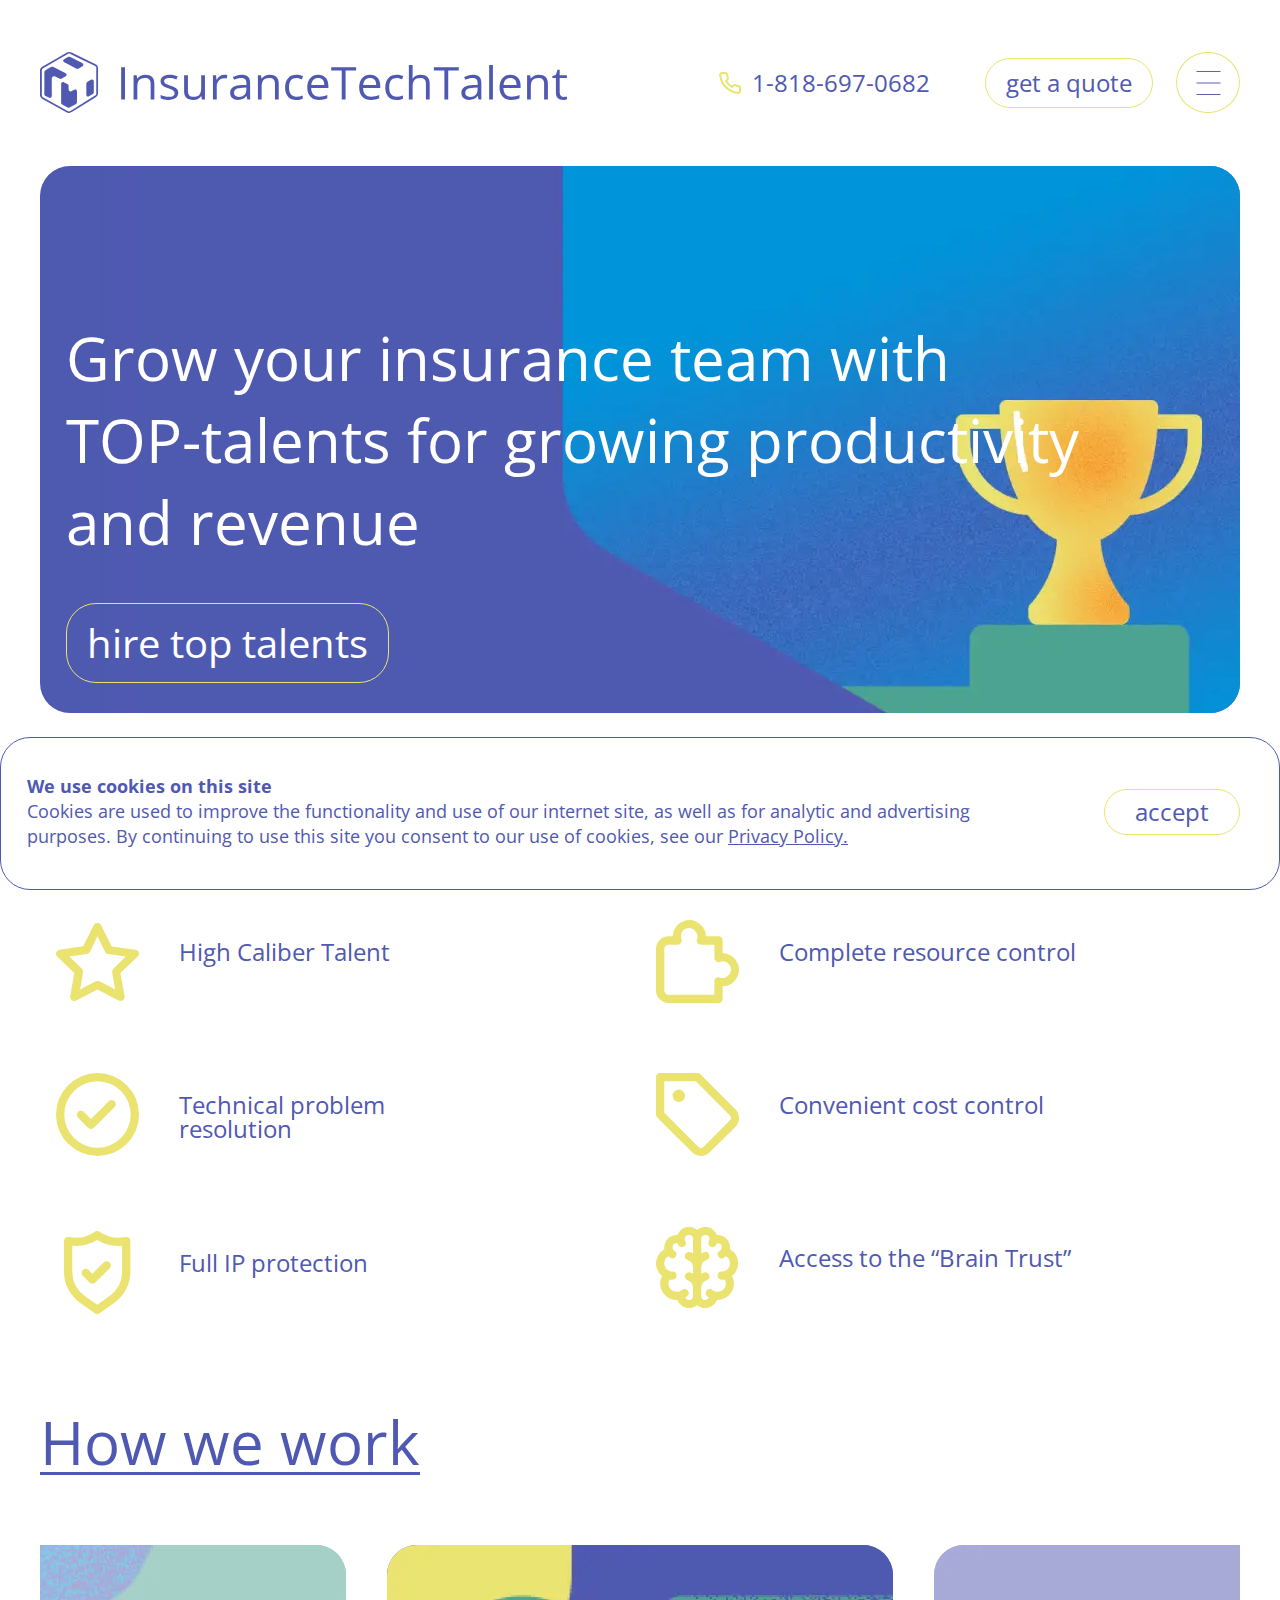
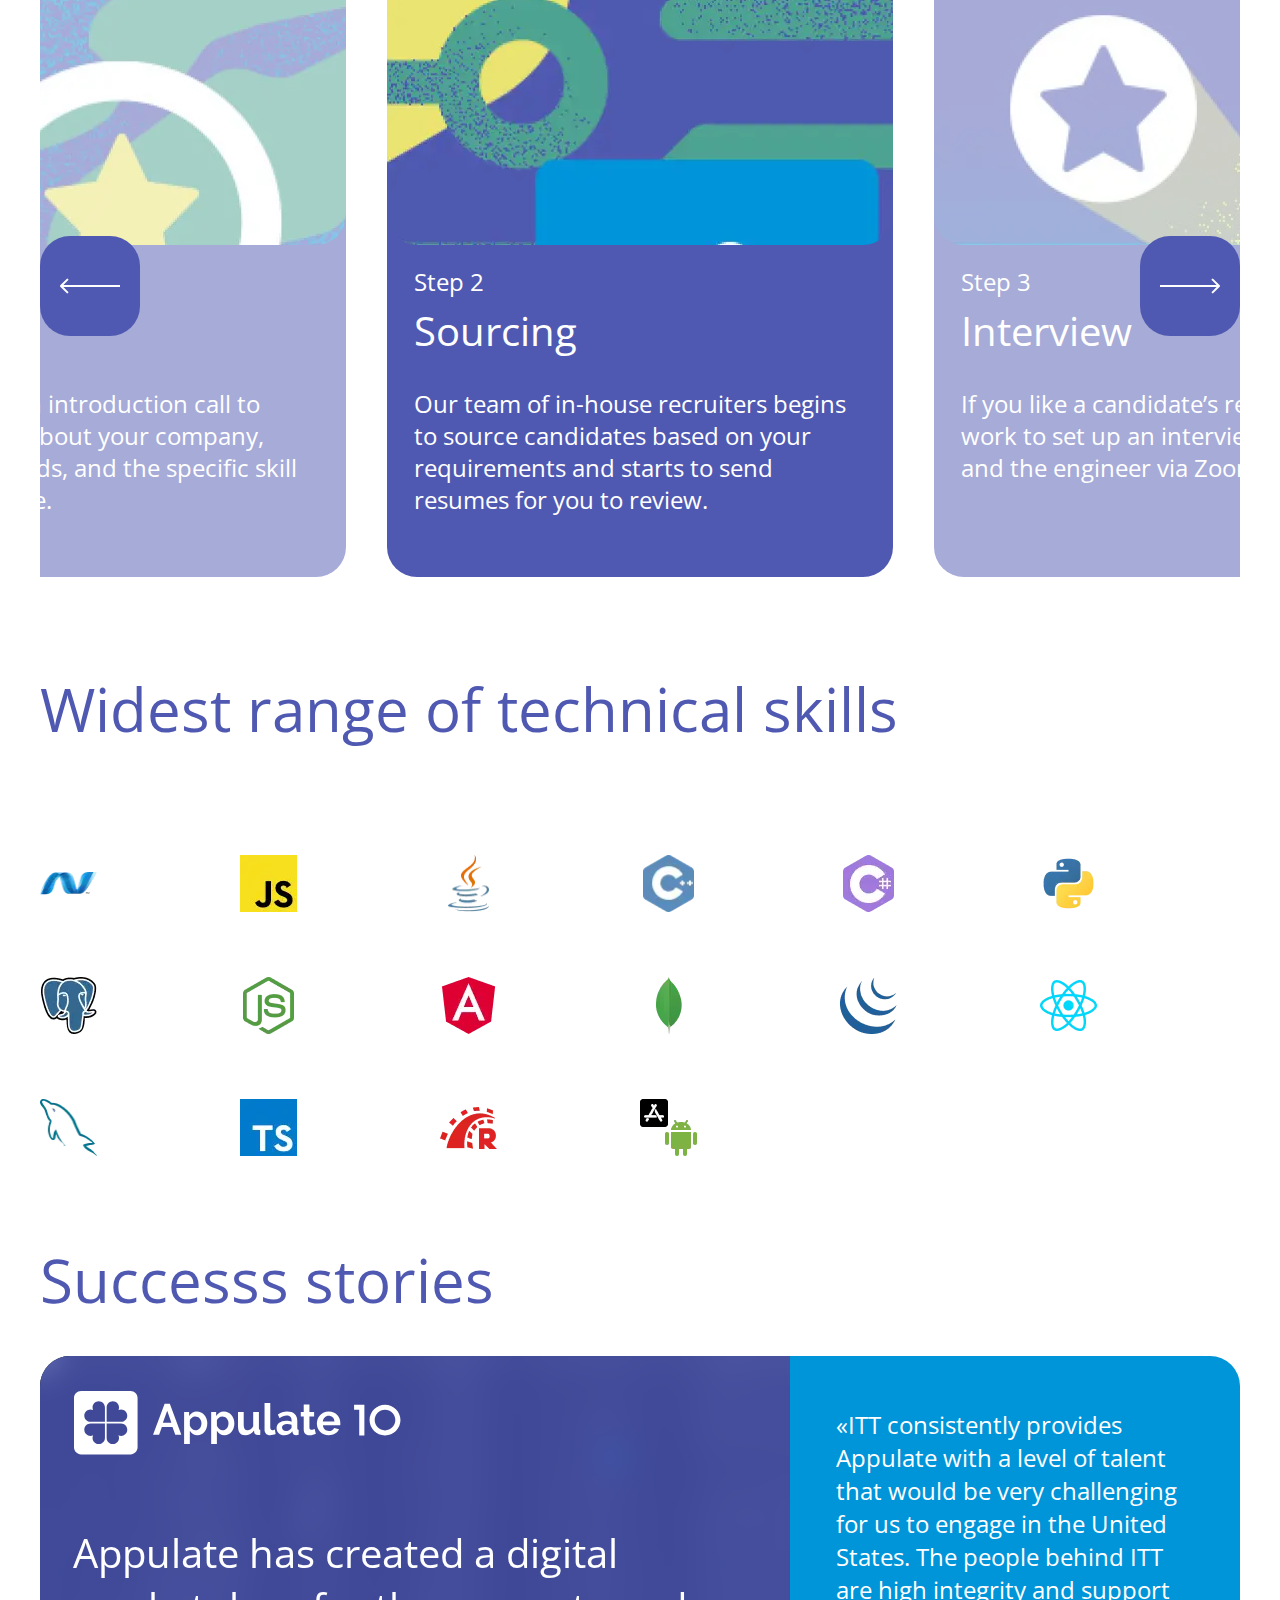
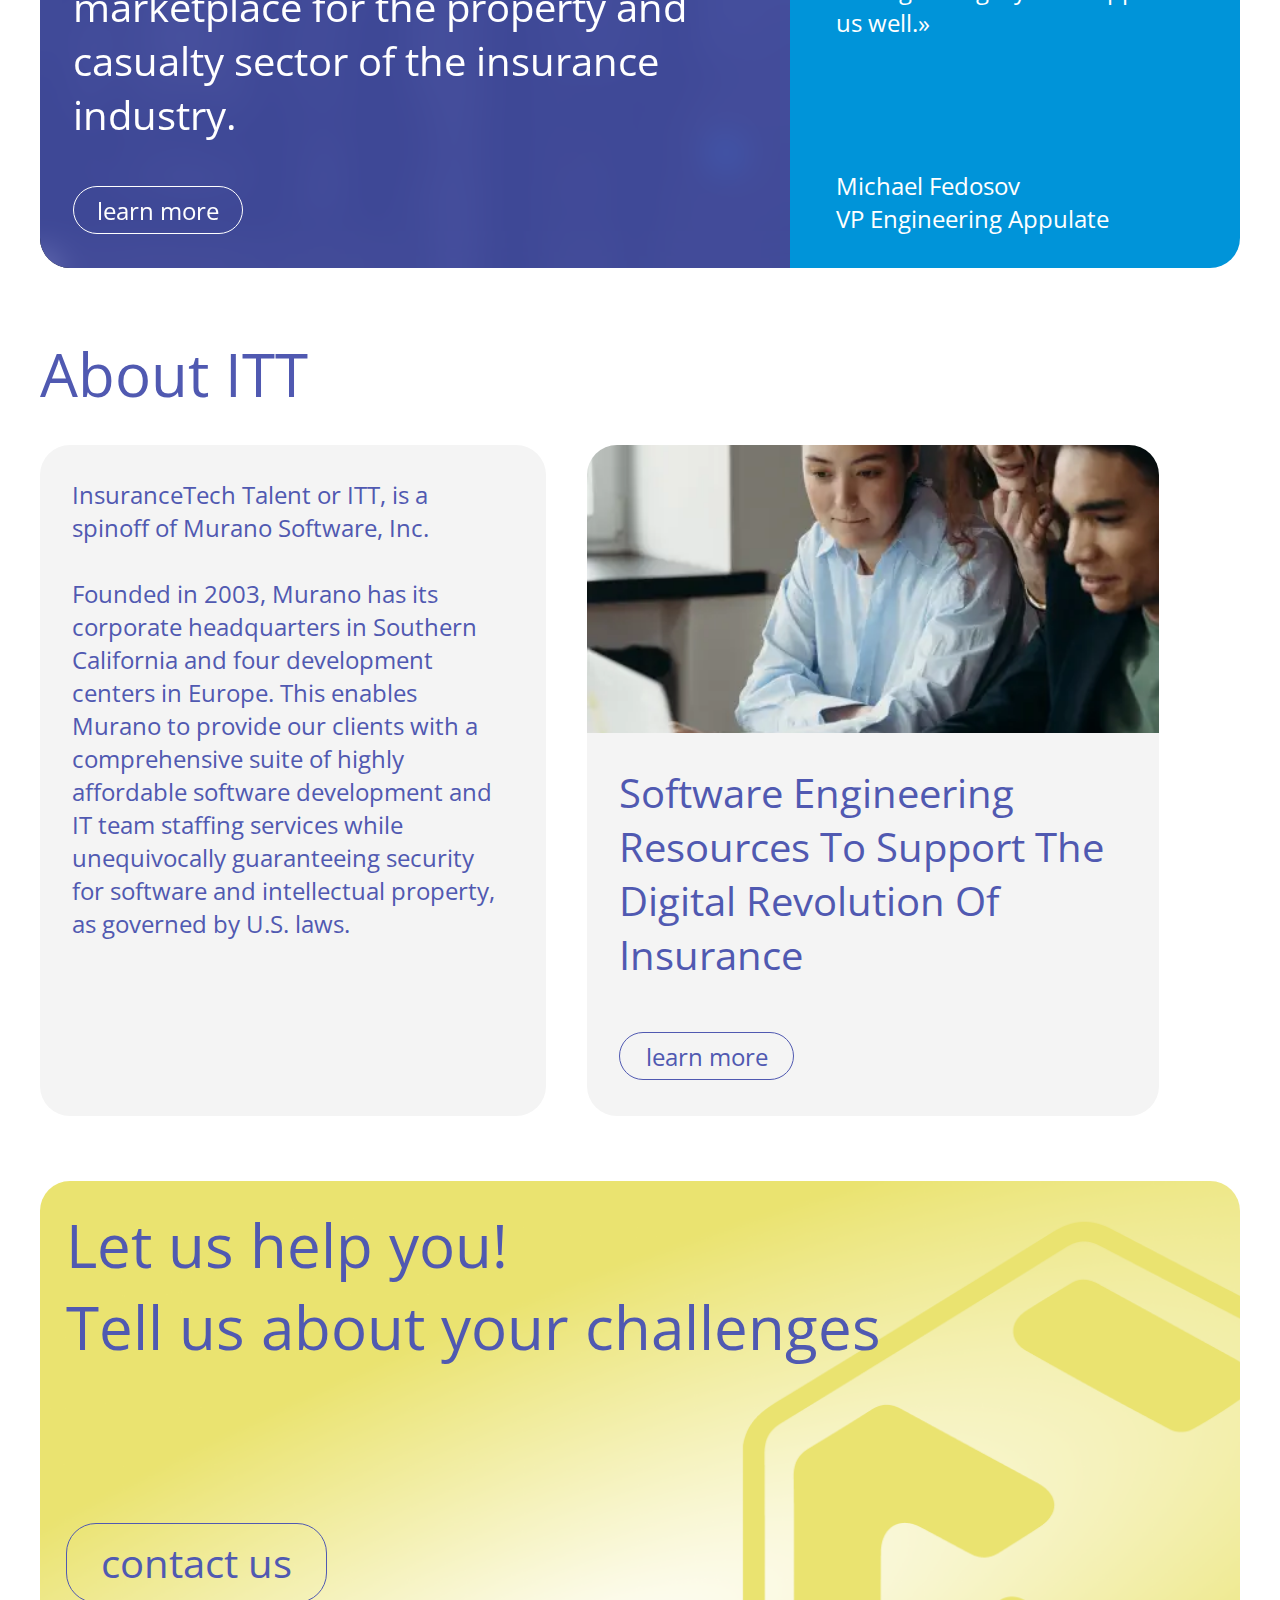
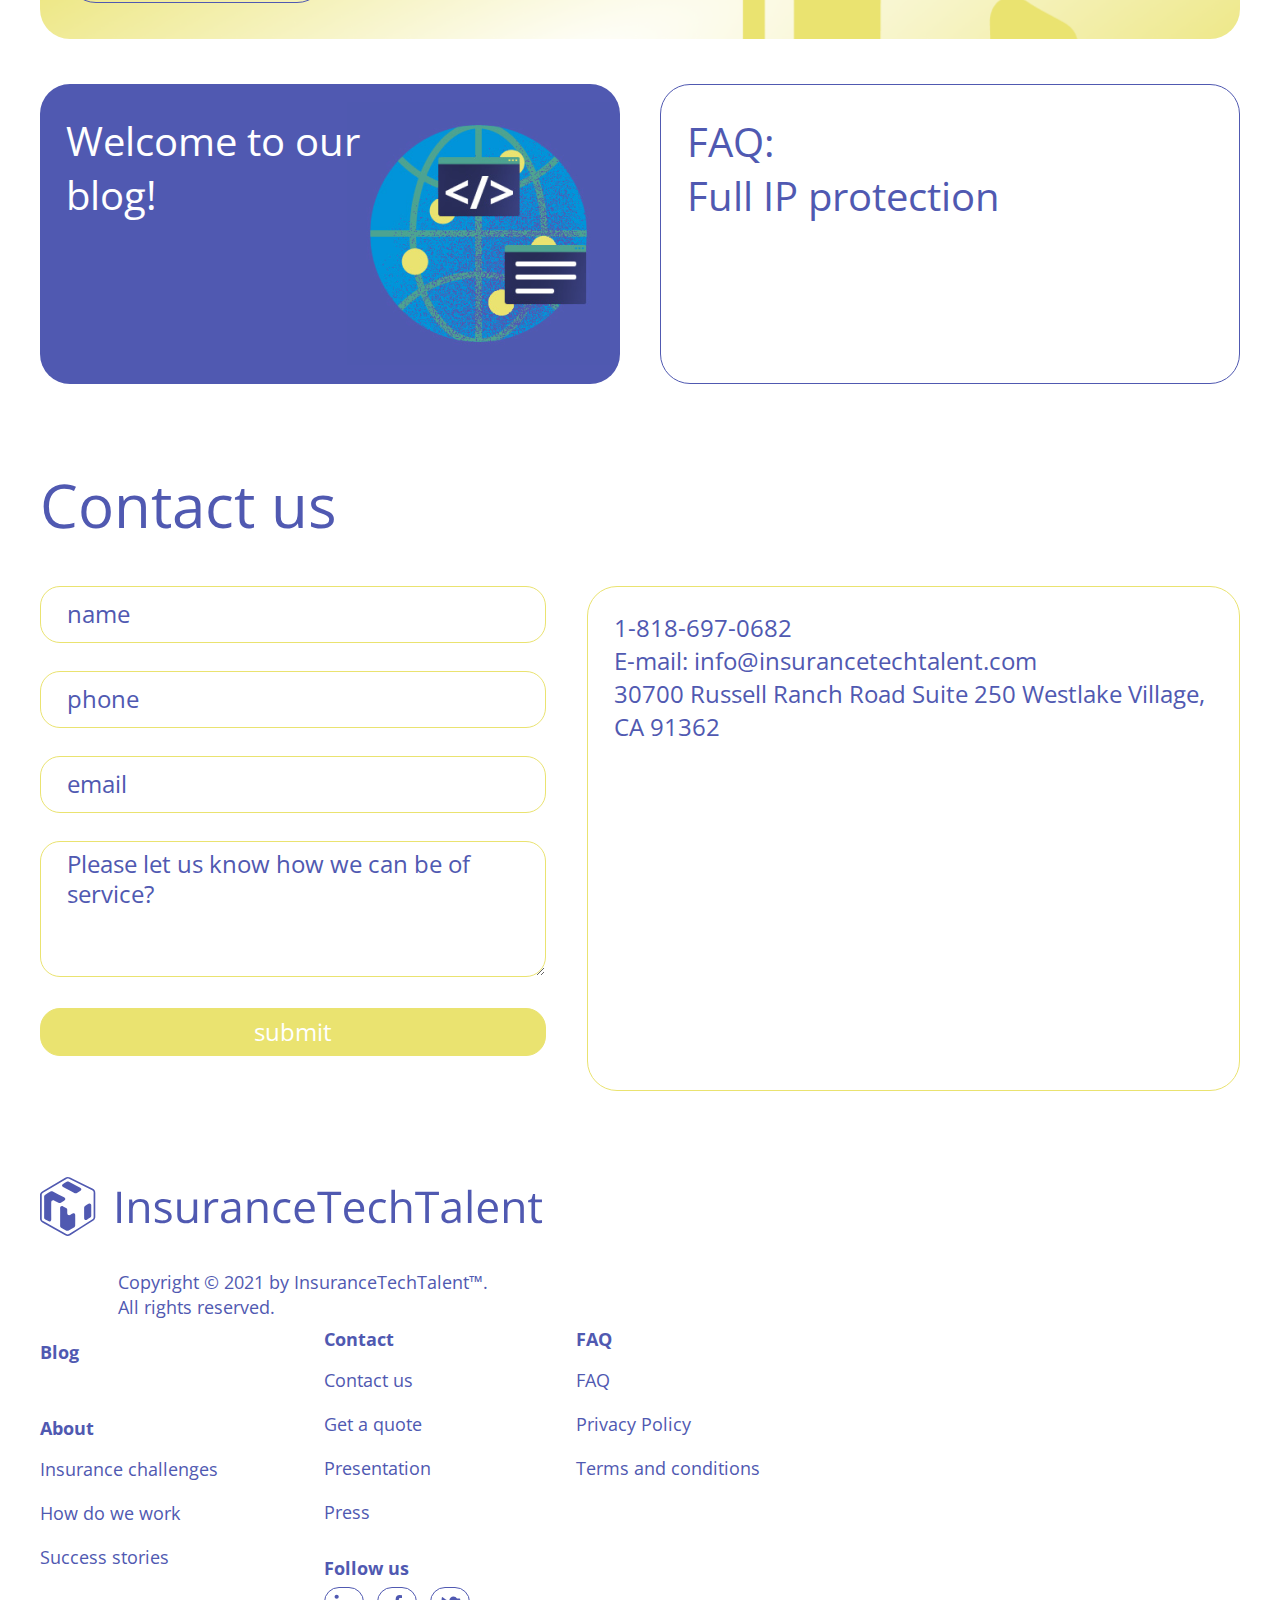
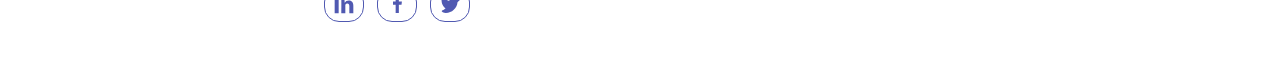
==== commit de3276aa: "Add files via upload" ====
--- a/index.html
+++ b/index.html
@@ -237,10 +237,10 @@
                               </div>                               <div class="slider__arrows">                                   <button class="arrow-left fcc">-                                      <picture><source srcset="img/icons/arrow.svg" type="image/webp"><img src="img/icons/arrow.svg" alt="arrow"></picture>+                                    <svg width="60" height="16" fill="none" ><path d="M59.707 8.707a1 1 0 000-1.414L53.343.929a1 1 0 10-1.414 1.414L57.586 8l-5.657 5.657a1 1 0 001.414 1.414l6.364-6.364zM0 9h59V7H0v2z"/></svg>                                   </button>                                   <button class="arrow-right fcc">-                                      <picture><source srcset="img/icons/arrow.svg" type="image/webp"><img src="img/icons/arrow.svg" alt="arrow"></picture>+                                    <svg width="60" height="16" fill="none" ><path d="M59.707 8.707a1 1 0 000-1.414L53.343.929a1 1 0 10-1.414 1.414L57.586 8l-5.657 5.657a1 1 0 001.414 1.414l6.364-6.364zM0 9h59V7H0v2z"/></svg>                                   </button>                               </div>                               <div class="slider__pagination">@@ -261,97 +261,81 @@
                               <div class="skill__icon">                                   <picture><source srcset="img/skills/net.webp" type="image/webp"><img src="img/skills/net.png" alt=".net"></picture>                               </div>-                              <div class="skill__title">.Net</div>                           </div>                           <div class="skill">                               <div class="skill__icon">                                   <picture><source srcset="img/skills/js.webp" type="image/webp"><img src="img/skills/js.png" alt="JavaScript"></picture>                               </div>-                              <div class="skill__title">JavaScript</div>                           </div>                           <div class="skill">                               <div class="skill__icon">                                   <picture><source srcset="img/skills/java.webp" type="image/webp"><img src="img/skills/java.png" alt="Java, J2EE"></picture>                               </div>-                              <div class="skill__title">Java, J2EE</div>                           </div>                           <div class="skill">                               <div class="skill__icon">                                   <picture><source srcset="img/skills/c++.webp" type="image/webp"><img src="img/skills/c++.png" alt="C++"></picture>                               </div>-                              <div class="skill__title">C++</div>                           </div>                           <div class="skill">                               <div class="skill__icon">                                   <picture><source srcset="img/skills/c.webp" type="image/webp"><img src="img/skills/c.png" alt="C#"></picture>                               </div>-                              <div class="skill__title">C#</div>                           </div>                           <div class="skill">                               <div class="skill__icon">                                   <picture><source srcset="img/skills/python.webp" type="image/webp"><img src="img/skills/python.png" alt="Python"></picture>                               </div>-                              <div class="skill__title">Python</div>                           </div>                           <div class="skill">                               <div class="skill__icon">                                   <picture><source srcset="img/skills/postgreSQL.webp" type="image/webp"><img src="img/skills/postgreSQL.png" alt="PostgreSQL"></picture>                               </div>-                              <div class="skill__title">PostgreSQL</div>                           </div>                           <div class="skill">                               <div class="skill__icon">                                   <picture><source srcset="img/skills/nodejs.webp" type="image/webp"><img src="img/skills/nodejs.png" alt="NodeJS"></picture>                               </div>-                              <div class="skill__title">NodeJS</div>                           </div>                           <div class="skill">                               <div class="skill__icon">                                   <picture><source srcset="img/skills/angular.webp" type="image/webp"><img src="img/skills/angular.png" alt="AngularJS"></picture>                               </div>-                              <div class="skill__title">AngularJS</div>                           </div>                           <div class="skill">                               <div class="skill__icon">                                   <picture><source srcset="img/skills/mongodb.webp" type="image/webp"><img src="img/skills/mongodb.png" alt="MongoDB"></picture>                               </div>-                              <div class="skill__title">MongoDB</div>                           </div>                           <div class="skill">                               <div class="skill__icon">                                   <picture><source srcset="img/skills/jquery.webp" type="image/webp"><img src="img/skills/jquery.png" alt="jQuery"></picture>                               </div>-                              <div class="skill__title">jQuery</div>                           </div>                           <div class="skill">                               <div class="skill__icon">                                   <picture><source srcset="img/skills/react.webp" type="image/webp"><img src="img/skills/react.png" alt="ReactJS"></picture>                               </div>-                              <div class="skill__title">ReactJS</div>                           </div>                           <div class="skill">                               <div class="skill__icon">                                   <picture><source srcset="img/skills/mysql.webp" type="image/webp"><img src="img/skills/mysql.png" alt="Mysql"></picture>                               </div>-                              <div class="skill__title">Mysql</div>                           </div>                           <div class="skill">                               <div class="skill__icon">                                   <picture><source srcset="img/skills/ts.webp" type="image/webp"><img src="img/skills/ts.png" alt="TypeScript"></picture>                               </div>-                              <div class="skill__title">TypeScript</div>                           </div>                           <div class="skill">                               <div class="skill__icon">                                   <picture><source srcset="img/skills/ruby.webp" type="image/webp"><img src="img/skills/ruby.png" alt="Ruby on Rails"></picture>                               </div>-                              <div class="skill__title">Ruby on Rails</div>                           </div>                           <div class="skill">                               <div class="skill__icon">                                   <picture><source srcset="img/skills/ios.webp" type="image/webp"><img src="img/skills/ios.png" alt="iOS & Android"></picture>                               </div>-                              <div class="skill__title">iOS & Android</div>                           </div>                       </div>                   </div>@@ -431,7 +415,7 @@
                   <div class="title">Contact us</div>                   <div class="contacts__body">                       <div class="contacts__form">-                          <form class="form">+                          <form action="##" class="form">                               <input required placeholder="name" autocomplete="off" class="input" name="name" value="" type="text">                               <input required placeholder="phone" autocomplete="off" class="input input-phone" name="phone" value="" type="text">                               <input required placeholder="email" autocomplete="off" class="input input-email" name="email" value="" type="email">@@ -530,6 +514,19 @@
                   <button class="cookies__btn border-y button fcc">accept</button>               </div>           </div>+          <div class="form-sended-modal form-modal fcc">+              <div class="form-modal__body fcc">+                  <div class="form-modal__title">Thank you</div>+              </div>+          </div>+          <div class="form-not-sended-modal form-modal fcc">+              <div class="form-modal__body fcc">+                  <div class="form-modal__title">Try again late</div>+              </div>+              <button class="close-modal">+                <svg viewbox="0 0 27 25" fill="none"><path d="M1.346.639l25 24M25.654.64l-25 23.999"/></svg>+              </button>+          </div>       </div>       <script src="js/mainbundle.js"></script> </body>--- a/css/style.min.css
+++ b/css/style.min.css
@@ -1 +1 @@
-*{padding:0;margin:0;border:0}*,:after,:before{-moz-box-sizing:border-box;-webkit-box-sizing:border-box;box-sizing:border-box}:active,:focus{outline:0}a:active,a:focus{outline:0}aside,footer,header,nav{display:block}body,html{height:100%;width:100%;line-height:1;-ms-text-size-adjust:100%;-moz-text-size-adjust:100%;-webkit-text-size-adjust:100%}button,input,textarea{font-family:inherit}input[type=email],input[type=tel],input[type=text],textarea{-moz-appearance:none;-webkit-appearance:none;appearance:none}input::-ms-clear{display:none}button{cursor:pointer;background-color:transparent}button::-moz-focus-inner{padding:0;border:0}a,a:visited{text-decoration:none;color:inherit}a:hover{text-decoration:none}ul li{list-style:none}img{vertical-align:top}h1,h2,h3,h4,h5,h6{font-size:inherit;font-weight:inherit}:root{font-family:'Open Sans',sans-serif;font-weight:400;--color-main:#5059B1;--color-yellow:#EAE370;color:var(--color-main)}.button{padding:12px 20px;white-space:nowrap;font-size:1rem;line-height:1rem;-webkit-transition:all .5s ease 0s;-o-transition:all .5s ease 0s;-moz-transition:all .5s ease 0s;transition:all .5s ease 0s}.button:hover{-webkit-transform:scale(1.05);-moz-transform:scale(1.05);-ms-transform:scale(1.05);-o-transform:scale(1.05);transform:scale(1.05);-webkit-box-shadow:0 0 30px -10px var(--color-yellow);-moz-box-shadow:0 0 30px -10px var(--color-yellow);box-shadow:0 0 30px -10px var(--color-yellow)}.button:focus{-webkit-box-shadow:0 0 30px -10px var(--color-yellow);-moz-box-shadow:0 0 30px -10px var(--color-yellow);box-shadow:0 0 30px -10px var(--color-yellow)}.button:active{-webkit-transform:scale(.97);-moz-transform:scale(.97);-ms-transform:scale(.97);-o-transform:scale(.97);transform:scale(.97)}.border-y{-webkit-border-radius:30px;-moz-border-radius:30px;border-radius:30px;border:1px solid var(--color-yellow)}.border-w{-webkit-border-radius:30px;-moz-border-radius:30px;border-radius:30px;border:1px solid #fff}.border-b{-webkit-border-radius:30px;-moz-border-radius:30px;border-radius:30px;border:1px solid var(--color-main)}a,button,svg{-webkit-transition:all .5s ease 0s;-o-transition:all .5s ease 0s;-moz-transition:all .5s ease 0s;transition:all .5s ease 0s}.fcc{display:-webkit-box;display:-webkit-flex;display:-moz-box;display:-ms-flexbox;display:flex;-webkit-box-align:center;-webkit-align-items:center;-moz-box-align:center;-ms-flex-align:center;align-items:center;-webkit-box-pack:center;-webkit-justify-content:center;-moz-box-pack:center;-ms-flex-pack:center;justify-content:center}.title{font-size:60px;line-height:82px}.title a{font-size:inherit}.header{width:100%;top:0;left:0;padding:52px 40px;background-color:#fff;position:fixed;z-index:100}.header__body{max-width:1600px;margin:0 auto;width:100%;display:-webkit-box;display:-webkit-flex;display:-moz-box;display:-ms-flexbox;display:flex;-webkit-box-align:center;-webkit-align-items:center;-moz-box-align:center;-ms-flex-align:center;align-items:center;position:relative}.header__logo{-webkit-box-flex:0;-webkit-flex:0 1 100%;-moz-box-flex:0;-ms-flex:0 1 100%;flex:0 1 100%;max-width:100%;display:-webkit-box;display:-webkit-flex;display:-moz-box;display:-ms-flexbox;display:flex;-webkit-box-pack:start;-webkit-justify-content:flex-start;-moz-box-pack:start;-ms-flex-pack:start;justify-content:flex-start}.header__logo img{width:527.1px;height:61px;width:100%;-o-object-fit:contain;object-fit:contain}.header__phone{margin-left:30px;margin-right:45px;display:-webkit-box;display:-webkit-flex;display:-moz-box;display:-ms-flexbox;display:flex;-webkit-box-align:center;-webkit-align-items:center;-moz-box-align:center;-ms-flex-align:center;align-items:center}.header__phone .header__phone-icon{width:24px;height:24px}.header__phone .header__phone-icon img{width:100%;height:100%;-o-object-fit:contain;object-fit:contain}.header__phone .header__phone-number{padding:10px;white-space:nowrap}.header__phone .header__phone-number:hover{color:var(--color-yellow)}.header__btn{margin-right:87px}.header__burger{position:absolute;z-index:101;top:0;right:0;-webkit-border-radius:50%;-moz-border-radius:50%;border-radius:50%;border:1px solid var(--color-yellow);width:64px;height:61px}.header__burger svg{stroke:var(--color-main)}.header__burger:hover svg{stroke:var(--color-yellow)}.header__burger #burger{width:25px;height:24px}.header__burger #close{width:25px;height:24px;display:none}.header__menu{opacity:0;visibility:hidden;-webkit-transition:all .5s ease 0s;-o-transition:all .5s ease 0s;-moz-transition:all .5s ease 0s;transition:all .5s ease 0s;margin-top:53px;z-index:100;background-color:#fff;position:fixed;top:-2px;left:0;width:100%;width:-webkit-calc(100% + 4px);width:-moz-calc(100% + 4px);width:calc(100% + 4px);height:auto;-webkit-border-radius:30px;-moz-border-radius:30px;border-radius:30px;max-width:1610px}.header._open .header__menu{opacity:1;visibility:visible}.header._open .header__burger{border:unset}.header._open .header__burger #burger{display:none}.header._open .header__burger #close{display:block}.menu{padding:61px 26px 82px 26px;display:-webkit-box;display:-webkit-flex;display:-moz-box;display:-ms-flexbox;display:flex}.menu__column>:nth-child(2){margin-top:45px}.menu__column:not(:last-child){margin-right:180px}.menu__column:nth-child(2){margin-right:210px}.menu__title{font-weight:700;margin-bottom:10px}.menu__item{white-space:nowrap;line-height:167%}.menu__item:hover{color:var(--color-yellow)}.follow__icons{display:-webkit-box;display:-webkit-flex;display:-moz-box;display:-ms-flexbox;display:flex}.follow__icon{border:1px solid var(--color-main);-webkit-border-radius:15px;-moz-border-radius:15px;border-radius:15px;width:40px;height:35px}.follow__icon svg{fill:var(--color-main)}.follow__icon:not(:first-child){margin-left:13px}.follow__icon:hover{-webkit-transition:all .5s ease 0s;-o-transition:all .5s ease 0s;-moz-transition:all .5s ease 0s;transition:all .5s ease 0s;border:1px solid var(--color-yellow)}.follow__icon:hover svg{fill:var(--color-yellow)}.main{position:relative;background-color:#4e59b0;-webkit-border-radius:30px;-moz-border-radius:30px;border-radius:30px;overflow:hidden}.main__body{padding:151px 26px 50px 26px;position:relative;z-index:2;color:#fff}.main__title{max-width:1025px;font-size:60px;line-height:82px}.main__btn{margin-top:40px;font-size:40px;line-height:54px;display:-webkit-inline-box;display:-webkit-inline-flex;display:-moz-inline-box;display:-ms-inline-flexbox;display:inline-flex}.main__bg{position:absolute;top:-160px;right:-150px;width:1290px;height:auto}.main__bg img{-webkit-border-radius:30px;-moz-border-radius:30px;border-radius:30px;width:100%;-o-object-fit:cover;object-fit:cover}.steps__body{margin-top:98px}.steps__slider{margin-top:70px;position:relative;padding-bottom:26px}.title-src{text-decoration:underline;position:relative;display:-webkit-inline-box;display:-webkit-inline-flex;display:-moz-inline-box;display:-ms-inline-flexbox;display:inline-flex}.title-src::after{content:'';margin-left:10px;margin-top:25px;width:21px;height:21px;background:url(../img/icons/arrow-src.svg) center/contain no-repeat}.slider{width:506px;margin:0 auto}.slider__body{-webkit-transition:all .5s ease 0s;-o-transition:all .5s ease 0s;-moz-transition:all .5s ease 0s;transition:all .5s ease 0s;min-width:100%;display:-webkit-box;display:-webkit-flex;display:-moz-box;display:-ms-flexbox;display:flex}.slider .slider__item+.slider__item{margin-left:41px}.slider__item{min-height:100%;-webkit-box-flex:0;-webkit-flex:0 0 100%;-moz-box-flex:0;-ms-flex:0 0 100%;flex:0 0 100%;max-width:100%;opacity:.5}.slider__item._active{opacity:1}.slider__pagination{position:absolute;bottom:0;left:0;height:12px;display:none}.slider .arrow-left,.slider .arrow-right{background:var(--color-main);width:100px;height:100px;-webkit-border-radius:30px;-moz-border-radius:30px;border-radius:30px;position:absolute;top:291px}.slider .arrow-left img,.slider .arrow-left picture,.slider .arrow-right img,.slider .arrow-right picture{width:60px;height:16px}.slider .arrow-left:hover,.slider .arrow-right:hover{background:var(--color-yellow)}.slider .arrow-left{left:0;-webkit-transform:rotate(180deg);-moz-transform:rotate(180deg);-ms-transform:rotate(180deg);-o-transform:rotate(180deg);transform:rotate(180deg)}.slider .arrow-right{right:0}.slider .pagination-item+.pagination-item{margin-left:5px}.slider .pagination-item{width:12px;-webkit-border-radius:50%;-moz-border-radius:50%;border-radius:50%;height:12px;background-color:#fff;border:1px solid var(--color-main)}.slider .pagination-item._active{background-color:var(--color-main)}.step{height:100%;min-height:678px;background-color:var(--color-main);-webkit-border-radius:30px;-moz-border-radius:30px;border-radius:30px}.step__picture{width:100%;height:300px;position:relative;overflow:hidden;-webkit-border-radius:30px;-moz-border-radius:30px;border-radius:30px}.step__picture img{position:absolute;top:0;left:0;-o-object-fit:cover;object-fit:cover}.step__info{color:#fff;padding:25px 40px 61px 27px}.step__title{margin-top:10px;font-size:40px;line-height:54px}.step__description{line-height:32px;margin-top:30px}.reasons{margin-top:65px;position:relative}.reasons__content{display:-webkit-box;display:-webkit-flex;display:-moz-box;display:-ms-flexbox;display:flex;-webkit-box-pack:justify;-webkit-justify-content:space-between;-moz-box-pack:justify;-ms-flex-pack:justify;justify-content:space-between;-webkit-flex-wrap:wrap;-ms-flex-wrap:wrap;flex-wrap:wrap}.reasons__column{margin-top:60px;width:31%;min-width:451px}.reason+.reason{margin-top:70px}.reason{position:relative;cursor:pointer}.reason__icon{width:83px;height:83px}.reason__icon img{width:100%;height:100%;-o-object-fit:contain;object-fit:contain}.reason__info{margin-top:20px;margin-left:40px}.reason__description{max-width:333px;margin-top:20px;font-size:18px;line-height:25px;height:0;opacity:0;visibility:hidden;-webkit-transition:all .5s ease 0s;-o-transition:all .5s ease 0s;-moz-transition:all .5s ease 0s;transition:all .5s ease 0s}.reason__body{pointer-events:none;display:-webkit-box;display:-webkit-flex;display:-moz-box;display:-ms-flexbox;display:flex;background:#fff}.reason:hover{height:83px}.reason:hover .reason__body{position:absolute;z-index:10;top:0;left:0;margin-top:-30px;padding:29px 16px 45px 16px;border:1px solid var(--color-yellow);-webkit-box-shadow:0 4px 50px -27px var(--color-yellow);-moz-box-shadow:0 4px 50px -27px var(--color-yellow);box-shadow:0 4px 50px -27px var(--color-yellow);-webkit-border-radius:30px;-moz-border-radius:30px;border-radius:30px}.reason:hover .reason__description{height:auto;opacity:1;visibility:visible}.download{position:absolute;top:0;right:0;display:-webkit-box;display:-webkit-flex;display:-moz-box;display:-ms-flexbox;display:flex}.download__icon{width:22px;height:27px;fill:var(--color-main);margin-right:10px}.download__title{font-size:40px;line-height:54px}.skills__body{margin-top:65px}.skills__content{margin-top:40px;display:-webkit-box;display:-webkit-flex;display:-moz-box;display:-ms-flexbox;display:flex;-webkit-flex-wrap:wrap;-ms-flex-wrap:wrap;flex-wrap:wrap}.skill{margin-top:65px;-webkit-box-flex:0;-webkit-flex:0 0 200px;-moz-box-flex:0;-ms-flex:0 0 200px;flex:0 0 200px;max-width:200px}.skill__icon{width:57px;height:57px}.skill__icon img{width:100%;height:100%;-o-object-fit:contain;object-fit:contain}.skill__title{margin-top:10px}.stories__body{margin-top:83px}.stories__content{margin-top:35px;display:-webkit-box;display:-webkit-flex;display:-moz-box;display:-ms-flexbox;display:flex;-webkit-border-radius:30px;-moz-border-radius:30px;border-radius:30px;overflow:hidden;color:#fff}.stories__info{padding:35px 30px 34px 33px;background:url(../img/stories/picture-bg.png) center/cover no-repeat;min-width:473px;display:-webkit-box;display:-webkit-flex;display:-moz-box;display:-ms-flexbox;display:flex;-webkit-box-orient:vertical;-webkit-box-direction:normal;-webkit-flex-direction:column;-moz-box-orient:vertical;-moz-box-direction:normal;-ms-flex-direction:column;flex-direction:column;-webkit-box-pack:justify;-webkit-justify-content:space-between;-moz-box-pack:justify;-ms-flex-pack:justify;justify-content:space-between;position:relative}.stories__info::after{content:'';position:absolute;top:0;left:0;width:100%;height:100%;background:rgba(80,89,177,.75);-webkit-backdrop-filter:blur(16px);backdrop-filter:blur(16px)}.stories__story{-webkit-box-flex:0;-webkit-flex:0 0 auto;-moz-box-flex:0;-ms-flex:0 0 auto;flex:0 0 auto;max-width:552px;min-width:450px;width:34.5%;padding:52px 46px 33px 46px;background:#0094d9;display:-webkit-box;display:-webkit-flex;display:-moz-box;display:-ms-flexbox;display:flex;-webkit-box-orient:vertical;-webkit-box-direction:normal;-webkit-flex-direction:column;-moz-box-orient:vertical;-moz-box-direction:normal;-ms-flex-direction:column;flex-direction:column;-webkit-box-pack:justify;-webkit-justify-content:space-between;-moz-box-pack:justify;-ms-flex-pack:justify;justify-content:space-between}.stories__logo{position:relative;z-index:2;width:329.47px;height:64.38px}.stories__logo img{width:100%;height:100%;-o-object-fit:contain;object-fit:contain}.stories__title{position:relative;z-index:2;margin-top:70px;font-size:40px;line-height:54px}.stories__btn{font-size:24px;line-height:33px;text-align:center;width:170px;position:relative;z-index:2;margin-top:44px;display:-webkit-inline-box;display:-webkit-inline-flex;display:-moz-inline-box;display:-ms-inline-flexbox;display:inline-flex;height:48px;font-size:24px;line-height:33px;-webkit-transition:all .5s ease 0s;-o-transition:all .5s ease 0s;-moz-transition:all .5s ease 0s;transition:all .5s ease 0s}.stories__btn a{margin:0 auto}.stories__btn:hover{-webkit-transform:scale(1.05);-moz-transform:scale(1.05);-ms-transform:scale(1.05);-o-transform:scale(1.05);transform:scale(1.05);-webkit-box-shadow:0 0 30px -10px var(--color-yellow);-moz-box-shadow:0 0 30px -10px var(--color-yellow);box-shadow:0 0 30px -10px var(--color-yellow)}.stories__btn:focus{-webkit-box-shadow:0 0 30px -10px var(--color-yellow);-moz-box-shadow:0 0 30px -10px var(--color-yellow);box-shadow:0 0 30px -10px var(--color-yellow)}.stories__btn:active{-webkit-transform:scale(.97);-moz-transform:scale(.97);-ms-transform:scale(.97);-o-transform:scale(.97);transform:scale(.97)}.stories__text{line-height:33px}.stories__author{line-height:33px;margin-top:130px}.about__body{margin-top:65px}.about__content{margin-top:30px;display:-webkit-box;display:-webkit-flex;display:-moz-box;display:-ms-flexbox;display:flex;max-height:607px}.about__text-block{margin-right:41px;-webkit-border-radius:30px;-moz-border-radius:30px;border-radius:30px;padding:33px 37px 110px 32px;background:#f4f4f4;width:31.6%;max-width:506px}.about__text{line-height:33px}.about__info{-webkit-border-radius:30px;-moz-border-radius:30px;border-radius:30px;overflow:hidden;width:65.8%;max-width:1053px;display:-webkit-box;display:-webkit-flex;display:-moz-box;display:-ms-flexbox;display:flex}.about__text-info{padding:33px 37px 36px 32px;background:#f4f4f4;display:-webkit-box;display:-webkit-flex;display:-moz-box;display:-ms-flexbox;display:flex;-webkit-box-orient:vertical;-webkit-box-direction:normal;-webkit-flex-direction:column;-moz-box-orient:vertical;-moz-box-direction:normal;-ms-flex-direction:column;flex-direction:column;-webkit-box-pack:justify;-webkit-justify-content:space-between;-moz-box-pack:justify;-ms-flex-pack:justify;justify-content:space-between}.about__title{font-size:40px;line-height:54px}.about__btn{margin-top:50px;width:183px;height:48px;font-size:24px;line-height:33px;-webkit-transition:all .5s ease 0s;-o-transition:all .5s ease 0s;-moz-transition:all .5s ease 0s;transition:all .5s ease 0s;display:-webkit-inline-box;display:-webkit-inline-flex;display:-moz-inline-box;display:-ms-inline-flexbox;display:inline-flex}.about__btn:hover{-webkit-transform:scale(1.05);-moz-transform:scale(1.05);-ms-transform:scale(1.05);-o-transform:scale(1.05);transform:scale(1.05);-webkit-box-shadow:0 0 30px -10px var(--color-yellow);-moz-box-shadow:0 0 30px -10px var(--color-yellow);box-shadow:0 0 30px -10px var(--color-yellow)}.about__btn:focus{-webkit-box-shadow:0 0 30px -10px var(--color-yellow);-moz-box-shadow:0 0 30px -10px var(--color-yellow);box-shadow:0 0 30px -10px var(--color-yellow)}.about__btn:active{-webkit-transform:scale(.97);-moz-transform:scale(.97);-ms-transform:scale(.97);-o-transform:scale(.97);transform:scale(.97)}.about__picture{-webkit-box-flex:0;-webkit-flex:0 0 51.9%;-moz-box-flex:0;-ms-flex:0 0 51.9%;flex:0 0 51.9%;max-width:51.9%;width:51.9%;height:100%;position:relative}.about__picture img{position:absolute;top:0;left:0;width:100%;height:100%;-o-object-fit:cover;object-fit:cover}.banner__body{-webkit-border-radius:30px;-moz-border-radius:30px;border-radius:30px;margin-top:65px;padding:23px 26px 36px 26px;background:url(../img/banner/picture-bg.png) center/cover no-repeat}.banner__btn{padding:12px 34px;margin-top:155px;font-size:40px;line-height:54px}.buttons__title{font-size:40px;line-height:54px}.buttons__body{margin-top:45px;display:-webkit-box;display:-webkit-flex;display:-moz-box;display:-ms-flexbox;display:flex}.blog-btn{margin-right:20px;background-color:var(--color-main);position:relative}.blog-btn .buttons__title{position:relative;z-index:2;max-width:358px;color:#fff}.blog-btn::after{position:absolute;top:18px;right:10px;content:'';width:263px;height:263px;background:url(../img/buttons/blog-bg.png) center/cover no-repeat}.blog-btn,.faq-btn{height:300px;padding:30px 0 0 26px;-webkit-border-radius:30px;-moz-border-radius:30px;border-radius:30px;-webkit-box-flex:0;-webkit-flex:0 1 50%;-moz-box-flex:0;-ms-flex:0 1 50%;flex:0 1 50%;max-width:50%}.faq-btn{margin-left:20px}.faq-btn .buttons__title{max-width:358px}.contacts{margin-top:80px}.contacts__body{margin-top:40px;display:-webkit-box;display:-webkit-flex;display:-moz-box;display:-ms-flexbox;display:flex}.contacts__form{margin-right:41px}.contacts__info{-webkit-box-flex:0;-webkit-flex:0 1 100%;-moz-box-flex:0;-ms-flex:0 1 100%;flex:0 1 100%;max-width:100%;padding:24px 26px 48px 26px;line-height:33px}.contacts__map{margin-top:40px;height:259px;width:100%}.form{width:506px}.form .input{padding:7px 26px 8px 26px;font-size:24px;line-height:40px;width:100%;border:1px solid var(--color-yellow);-webkit-border-radius:20px;-moz-border-radius:20px;border-radius:20px;color:var(--color-main);margin-top:28px}.form .input::-webkit-input-placeholder{color:var(--color-main)}.form .input:-moz-placeholder{color:var(--color-main)}.form .input::-moz-placeholder{color:var(--color-main)}.form .input:-ms-input-placeholder{color:var(--color-main)}.form .input::-ms-input-placeholder{color:var(--color-main)}.form .input::placeholder{color:var(--color-main)}.form .input:first-child{margin-top:0}.form .input:active,.form .input:focus{border:1px solid var(--color-main)}.form .input._error{border:1px solid #dd2221}.form .input-textarea{line-height:30px;height:136px}.form .form-btn{color:#fff;width:100%;height:48px;border:1px solid var(--color-yellow);-webkit-border-radius:20px;-moz-border-radius:20px;border-radius:20px;margin-top:28px;background-color:var(--color-yellow);-webkit-transition:all .5s ease 0s;-o-transition:all .5s ease 0s;-moz-transition:all .5s ease 0s;transition:all .5s ease 0s}.form .form-btn:hover{-webkit-box-shadow:0 0 30px -10px var(--color-main);-moz-box-shadow:0 0 30px -10px var(--color-main);box-shadow:0 0 30px -10px var(--color-main)}.form .form-btn:focus{-webkit-box-shadow:0 0 30px -10px var(--color-main);-moz-box-shadow:0 0 30px -10px var(--color-main);box-shadow:0 0 30px -10px var(--color-main)}.form .form-btn:active{-webkit-transform:scale(.95);-moz-transform:scale(.95);-ms-transform:scale(.95);-o-transform:scale(.95);transform:scale(.95)}.footer{margin-top:86px;padding-bottom:60px}.footer__body{display:-webkit-box;display:-webkit-flex;display:-moz-box;display:-ms-flexbox;display:flex;-webkit-box-pack:justify;-webkit-justify-content:space-between;-moz-box-pack:justify;-ms-flex-pack:justify;justify-content:space-between;-webkit-flex-wrap:wrap;-ms-flex-wrap:wrap;flex-wrap:wrap}.footer__info{margin-right:40px}.footer__logo{width:503px;height:59px}.footer__logo img{width:100%;height:100%;-o-object-fit:contain;object-fit:contain}.footer__copyright{margin-left:78px;margin-top:34px;font-size:18px;line-height:25px}.footer__menu{font-size:18px;margin-right:84px}.footer__menu .menu{padding:0;margin-top:10px;width:720px;-webkit-box-pack:justify;-webkit-justify-content:space-between;-moz-box-pack:justify;-ms-flex-pack:justify;justify-content:space-between}.footer__menu .menu__column>:nth-child(2){margin-top:45px}.footer__menu .menu__column:not(:last-child){margin-right:0}.footer__menu .menu__column:nth-child(2){margin-right:0}.footer__menu .menu .follow{margin-top:25px}.footer__menu .menu .menu__item{padding:7px 0}body{background-color:#fff;width:100%;height:100%}body._block{overflow:hidden}html{font-size:24px;overflow-y:scroll}a,button{color:inherit;font-size:inherit;line-height:inherit}main{width:100%;min-height:100%;overflow:hidden;margin-top:166px}main._block{width:100%;height:100vh;overflow:hidden}.container{position:relative;width:100%;max-width:1680px;margin:0 auto;padding:0 40px}.cookies{width:100%;position:fixed;z-index:101;bottom:10px;left:0;-webkit-border-radius:30px;-moz-border-radius:30px;border-radius:30px}.cookies a{text-decoration:underline}.cookies__body{background-color:#fff;max-width:1600px;margin:0 auto;padding:36px 39px 40px 26px;display:-webkit-box;display:-webkit-flex;display:-moz-box;display:-ms-flexbox;display:flex;-webkit-box-pack:justify;-webkit-justify-content:space-between;-moz-box-pack:justify;-ms-flex-pack:justify;justify-content:space-between;-webkit-box-align:center;-webkit-align-items:center;-moz-box-align:center;-ms-flex-align:center;align-items:center}.cookies__info{max-width:1060px;font-size:18px;line-height:25px;padding-right:30px}.cookies__title{font-weight:700}.cookies__btn{width:136px;height:46px}.cookies._close{display:none}.arrow-top{position:fixed;z-index:20;bottom:20px;right:20px;-webkit-border-radius:50%;-moz-border-radius:50%;border-radius:50%}.arrow-top:hover{-webkit-box-shadow:0 0 30px -10px var(--color-yellow);-moz-box-shadow:0 0 30px -10px var(--color-yellow);box-shadow:0 0 30px -10px var(--color-yellow)}@media (max-width:1500px){.about__content{display:-webkit-box;display:-webkit-flex;display:-moz-box;display:-ms-flexbox;display:flex;max-height:inherit}.about__text-block{width:47.7%}.about__info{width:47.7%;-webkit-box-orient:vertical;-webkit-box-direction:reverse;-webkit-flex-direction:column-reverse;-moz-box-orient:vertical;-moz-box-direction:reverse;-ms-flex-direction:column-reverse;flex-direction:column-reverse;-webkit-box-align:start;-webkit-align-items:flex-start;-moz-box-align:start;-ms-flex-align:start;align-items:flex-start}.about__btn{width:175px}.about__picture{-webkit-box-flex:1;-webkit-flex:1 0 288px;-moz-box-flex:1;-ms-flex:1 0 288px;flex:1 0 288px;max-width:100%;width:100%;height:288px;overflow:hidden}.about__picture img{top:0;height:100%;width:100%}}@media (max-width:1450px){.reasons__content{-webkit-flex-wrap:nowrap;-ms-flex-wrap:nowrap;flex-wrap:nowrap}.reasons__column{min-width:290px;-webkit-box-flex:0;-webkit-flex:0 0 50%;-moz-box-flex:0;-ms-flex:0 0 50%;flex:0 0 50%;max-width:50%}.download{top:20px}.download__title{font-size:24px;line-height:33px}.reason__info{max-width:306px}.reason__description{max-width:290px}}@media (max-width:1024px){.title{font-size:40px;line-height:54px}.header{padding:52px 40px 35px 40px}.header__logo img{width:362.92px;height:42px}.header__phone{margin-left:10px;margin-right:10px}.header__btn{margin-right:83px}.header__menu{margin-top:17px;-webkit-border-radius:0;-moz-border-radius:0;border-radius:0;width:100%;padding:0 15px;min-height:100%;height:100%;padding-bottom:30px}.header__burger{top:-8px}.menu{padding:61px 26px 60px 26px;-webkit-box-align:center;-webkit-align-items:center;-moz-box-align:center;-ms-flex-align:center;align-items:center;-webkit-box-orient:vertical;-webkit-box-direction:normal;-webkit-flex-direction:column;-moz-box-orient:vertical;-moz-box-direction:normal;-ms-flex-direction:column;flex-direction:column;height:100%;overflow-y:scroll}.menu__column{width:100%;max-width:270px}.menu__column:not(:first-child){margin-top:30px}.menu__column:not(:last-child){margin-right:0}.menu__column:nth-child(3){margin-top:60px}.menu__column:nth-child(1)>:nth-child(2){margin-top:45px}.menu__column>:nth-child(2){margin-top:27px}.menu .menu__item{padding:7px 0}.main__body{padding:26px 20px 27px 20px}.main__btn{margin-top:174px}.main__bg{position:absolute;top:-90px;right:-160px;width:1290px;height:auto}.main__bg img{-webkit-border-radius:30px;-moz-border-radius:30px;border-radius:30px;width:100%;-o-object-fit:cover;object-fit:cover}.steps__body{margin-top:70px}.steps__slider{margin-top:30px}.title-src::after{margin-left:7px;margin-top:24px;width:16px;height:16px}.slider{width:451px}.slider .arrow-left,.slider .arrow-right{top:218px}.step{min-height:550px}.step__picture{height:243px}.step__picture img{top:-40px;left:-20px;width:642px}.step__info{color:#fff;padding:25px 35px 50px 27px}.step__description{margin-top:20px}.download__icon{width:15px;height:12px;margin-right:3px}.skills__body{margin-top:15px}.skills__content{margin-top:7px;display:-webkit-box;display:-webkit-flex;display:-moz-box;display:-ms-flexbox;display:flex;-webkit-flex-wrap:wrap;-ms-flex-wrap:wrap;flex-wrap:wrap}.skill{margin-top:50px;-webkit-box-flex:0;-webkit-flex:0 0 157px;-moz-box-flex:0;-ms-flex:0 0 157px;flex:0 0 157px;max-width:157px}.skill__title{font-size:18px;line-height:25px}.stories__body{margin-top:50px}.stories__info{padding:40px 20px 33px 20px;min-width:400px}.stories__story{max-width:50%;min-width:50%;padding:52px 20px 33px 20px}.stories__title{margin-top:40px;font-size:24px;line-height:33px}.stories__author{margin-top:100px}.about__body{margin-top:30px}.about__content{margin-top:23px}.about__text-block{padding:33px 22px 52px 20px}.about__text{line-height:33px}.about__info{-webkit-box-pack:start;-webkit-justify-content:flex-start;-moz-box-pack:start;-ms-flex-pack:start;justify-content:flex-start}.about__text-info{padding:53px 20px 23px 15px}.about__title{font-size:24px;line-height:33px}.banner__body{margin-top:31px;padding:18px 26px 20px 20px}.banner__btn{padding:10px 23px;margin-top:100px;font-size:24px;line-height:33px}.blog-btn{overflow:hidden}.blog-btn::after{top:83px;right:-24px}.faq-btn .buttons__title{width:209px}.contacts{margin-top:43px}.contacts__body{margin-top:42px}.contacts__form{-webkit-box-flex:0;-webkit-flex:0 0 48%;-moz-box-flex:0;-ms-flex:0 0 48%;flex:0 0 48%;max-width:48%;margin-right:41px}.contacts__info{max-width:100%;padding:24px 20px 27px 23px;font-size:18px;line-height:25px}.contacts__map{margin-top:40px;height:259px;width:100%}.form{width:100%}.form .input{padding:12px 26px 12px 26px;font-size:18px;line-height:30px}.footer{margin-top:70px;padding-bottom:40px}.footer__info{-webkit-box-flex:0;-webkit-flex:0 0 100%;-moz-box-flex:0;-ms-flex:0 0 100%;flex:0 0 100%;max-width:100%;margin-right:0}.footer__logo{width:453px;height:53px}.footer__copyright{margin-left:70px}.footer__menu{overflow:hidden;width:100%;margin-right:40px}.footer__menu .menu{height:auto;width:100%;padding:0;margin:50px 0 0 70px;-webkit-box-orient:horizontal;-webkit-box-direction:normal;-webkit-flex-direction:row;-moz-box-orient:horizontal;-moz-box-direction:normal;-ms-flex-direction:row;flex-direction:row;-webkit-box-align:start;-webkit-align-items:flex-start;-moz-box-align:start;-ms-flex-align:start;align-items:flex-start;-webkit-box-pack:justify;-webkit-justify-content:space-between;-moz-box-pack:justify;-ms-flex-pack:justify;justify-content:space-between}.footer__menu .menu .menu__column:nth-child(2),.footer__menu .menu .menu__column:nth-child(3){margin-top:0}main{margin-top:140px}}@media (max-width:950px){.button{padding:5px 10px}.header{padding:21px 40px 27px 40px}.header__logo{padding-right:66px}.header__logo img{height:26px;width:224px}.header__phone{display:none}.header__btn{display:none}.header__burger{top:-5px;width:39px;height:37px}.header__burger #burger{width:16px;height:15px}.header__burger #close{width:16px;height:15px}.header__menu{margin-top:17px}.header._open .header__burger{border:unset}.menu{padding:30px 16px 30px 16px;display:-webkit-box;display:-webkit-flex;display:-moz-box;display:-ms-flexbox;display:flex}html{font-size:18px}main{margin-top:74px}}@media (max-width:768px){.title{font-size:24px;line-height:33px}.header{padding:21px 15px 27px 15px}.main{-webkit-border-radius:20px;-moz-border-radius:20px;border-radius:20px}.main__body{padding:13px 15px 18px 15px}.main__title{font-size:24px;line-height:33px}.main__btn{font-size:24px;line-height:33px;margin-top:110px}.main__bg{position:absolute;top:-10px;right:-50px;width:570px;height:auto}.main__bg img{-webkit-border-radius:30px;-moz-border-radius:30px;border-radius:30px;width:100%;-o-object-fit:cover;object-fit:cover}.steps__body{margin-top:48px}.steps__slider{margin-top:10px}.title-src{text-decoration:none}.title-src::after{display:none}.slider{width:290px}.slider .slider__pagination{display:-webkit-box;display:-webkit-flex;display:-moz-box;display:-ms-flexbox;display:flex}.slider .arrow-left,.slider .arrow-right{display:none}.step{-webkit-border-radius:20px;-moz-border-radius:20px;border-radius:20px;min-height:451px}.step__picture{height:200px}.step__picture img{top:0;left:0;width:442px}.step__info{padding:14px 22px 40px 16px}.step__title{font-size:24px;line-height:32px}.step__description{margin-top:25px;line-height:25px}.reasons{margin-top:30px}.reasons__content{margin-top:20px;-webkit-box-orient:vertical;-webkit-box-direction:normal;-webkit-flex-direction:column;-moz-box-orient:vertical;-moz-box-direction:normal;-ms-flex-direction:column;flex-direction:column}.reasons__column{width:100%;-webkit-box-flex:0;-webkit-flex:0 0 100%;-moz-box-flex:0;-ms-flex:0 0 100%;flex:0 0 100%;max-width:100%;margin-top:10px}.reason+.reason{margin-top:10px}.reason{border-bottom:1px solid var(--color-yellow);position:relative}.reason::after{content:'';position:absolute;top:5px;right:0;width:10px;height:6px;background:url(../img/icons/arrow-small.svg) center/contain no-repeat}.reason__icon{width:25px;height:25px}.reason__info{margin-top:0;margin-left:18px}.reason__title{padding-right:20px}.reason:hover{height:auto}.reason:hover .reason__body{position:static;margin-top:0;padding:0;border:initial;-webkit-box-shadow:none;-moz-box-shadow:none;box-shadow:none;-webkit-border-radius:0;-moz-border-radius:0;border-radius:0}.reason:hover .reason__description{height:0;opacity:0;visibility:hidden}.reason._open{height:auto}.reason._open::after{-webkit-transform:rotate(180deg);-moz-transform:rotate(180deg);-ms-transform:rotate(180deg);-o-transform:rotate(180deg);transform:rotate(180deg)}.reason._open .reason__body{position:static;margin-top:0;padding:0 0 15px 0;border:initial;-webkit-box-shadow:none;-moz-box-shadow:none;box-shadow:none;-webkit-border-radius:0;-moz-border-radius:0;border-radius:0}.reason._open .reason__description{height:auto;opacity:1;visibility:visible}.download{right:unset;top:unset;left:0;bottom:-25px}.download__icon{width:15px;height:12px;margin-right:5px}.download__title{text-decoration:underline;font-size:18px;line-height:25px}.skills__body{margin-top:32px}.skills__column{display:-webkit-box;display:-webkit-flex;display:-moz-box;display:-ms-flexbox;display:flex;-webkit-box-pack:justify;-webkit-justify-content:space-between;-moz-box-pack:justify;-ms-flex-pack:justify;justify-content:space-between;max-width:450px;margin:0 auto}.skills__content{margin-top:0;display:block}.skill{margin-top:26px;width:30px;-webkit-box-flex:0;-webkit-flex:0 0 30px;-moz-box-flex:0;-ms-flex:0 0 30px;flex:0 0 30px;max-width:30px}.skill__icon{width:30px;height:30px}.skill__title{display:none}.stories .title{text-decoration:underline}.stories__body{margin-top:40px}.stories__content{-webkit-border-radius:20px;-moz-border-radius:20px;border-radius:20px;margin-top:20px;-webkit-box-orient:vertical;-webkit-box-direction:normal;-webkit-flex-direction:column;-moz-box-orient:vertical;-moz-box-direction:normal;-ms-flex-direction:column;flex-direction:column}.stories__info{min-width:100%;width:100%;padding:29px 15px 19px 15px}.stories__story{max-width:100%;min-width:100%;padding:29px 15px 19px 15px}.stories__logo{width:260px;height:50.8px}.stories__title{font-size:24px;line-height:33px}.stories__btn{margin-top:20px}.stories__text{line-height:25px}.stories__author{margin-top:20px}.about .title{text-decoration:underline}.about__body{margin-top:20px}.about__content{margin-top:15px;display:block}.about__text-block{margin-right:41px;-webkit-border-radius:20px;-moz-border-radius:20px;border-radius:20px;padding:0;background:0 0;width:100%}.about__text{line-height:25px}.about__info{margin-top:30px;width:100%}.about__text-info{padding:23px 15px 23px 15px}.about__btn{margin-top:20px}.about__picture{-webkit-box-flex:0;-webkit-flex:0 0 284px;-moz-box-flex:0;-ms-flex:0 0 284px;flex:0 0 284px;max-width:100%;height:284px}.banner{display:none}.buttons__title{font-size:24px;line-height:33px}.buttons__body{margin-top:20px;-webkit-box-orient:vertical;-webkit-box-direction:normal;-webkit-flex-direction:column;-moz-box-orient:vertical;-moz-box-direction:normal;-ms-flex-direction:column;flex-direction:column}.blog-btn{margin-right:0}.blog-btn .buttons__title{max-width:132px}.blog-btn::after{position:absolute;top:18px;right:-24px;width:164px;height:164px}.blog-btn,.faq-btn{min-height:200px;-webkit-border-radius:20px;-moz-border-radius:20px;border-radius:20px;padding:17px 0 0 15px;-webkit-box-flex:0;-webkit-flex:0 0 100%;-moz-box-flex:0;-ms-flex:0 0 100%;flex:0 0 100%;max-width:100%}.faq-btn{margin-top:20px;margin-left:0}.faq-btn .buttons__title{max-width:132px}.contacts{margin-top:20px}.contacts__body{margin-top:15px;-webkit-box-orient:vertical;-webkit-box-direction:normal;-webkit-flex-direction:column;-moz-box-orient:vertical;-moz-box-direction:normal;-ms-flex-direction:column;flex-direction:column}.contacts__form{-webkit-box-flex:0;-webkit-flex:0 0 100%;-moz-box-flex:0;-ms-flex:0 0 100%;flex:0 0 100%;max-width:100%;margin-right:0}.contacts__info{margin-top:18px;-webkit-box-flex:0;-webkit-flex:0 0 100%;-moz-box-flex:0;-ms-flex:0 0 100%;flex:0 0 100%;max-width:100%;padding:15px 15px 21px 15px;font-size:14px;line-height:19px}.contacts__map{margin-top:10px}.form{width:100%}.form .input{padding:12px 26px 12px 10px;margin-top:13px}.form .input-textarea{line-height:25px}.form .form-btn{height:48px;margin-top:13px}.footer{margin-top:33px;padding-bottom:30px}.footer__logo{width:238px;height:29px}.footer__copyright{margin-top:10px;margin-left:38px;font-size:14px;line-height:19px}.footer__menu{overflow:hidden;width:100%}.footer__menu .menu{height:auto;margin:-30px 0 0 38px;-webkit-flex-wrap:wrap;-ms-flex-wrap:wrap;flex-wrap:wrap}.footer__menu .menu .menu__column{margin-top:50px}.footer__menu .menu .menu__column:nth-child(2),.footer__menu .menu .menu__column:nth-child(3){margin-top:40px}.footer__menu .menu .menu__item{padding:0}.container{padding:0 15px}.cookies__body{margin:0 15px;-webkit-box-orient:vertical;-webkit-box-direction:normal;-webkit-flex-direction:column;-moz-box-orient:vertical;-moz-box-direction:normal;-ms-flex-direction:column;flex-direction:column}.cookies__info{padding-right:0}.cookies__title{font-weight:700}.cookies__btn{margin-top:20px;width:136px;height:46px}.arrow-top{display:none}}.webp .stories__info{background:url(../img/stories/picture-bg.webp) center/cover no-repeat}.webp .banner__body{background:url(../img/banner/picture-bg.webp) center/cover no-repeat}.webp .blog-btn::after{background:url(../img/buttons/blog-bg.webp) center/cover no-repeat}+*{padding:0;margin:0;border:0}*,:after,:before{-moz-box-sizing:border-box;-webkit-box-sizing:border-box;box-sizing:border-box}:active,:focus{outline:0}a:active,a:focus{outline:0}aside,footer,header,nav{display:block}body,html{height:100%;width:100%;line-height:1;-ms-text-size-adjust:100%;-moz-text-size-adjust:100%;-webkit-text-size-adjust:100%}button,input,textarea{font-family:inherit}input[type=email],input[type=tel],input[type=text],textarea{-moz-appearance:none;-webkit-appearance:none;appearance:none}input::-ms-clear{display:none}button{cursor:pointer;background-color:transparent}button::-moz-focus-inner{padding:0;border:0}a,a:visited{text-decoration:none;color:inherit}a:hover{text-decoration:none}ul li{list-style:none}img{vertical-align:top}h1,h2,h3,h4,h5,h6{font-size:inherit;font-weight:inherit}:root{font-family:'Open Sans',sans-serif;font-weight:400;--color-main:#5059B1;--color-yellow:#EAE370;color:var(--color-main)}.button{padding:12px 20px;white-space:nowrap;font-size:1rem;line-height:1rem;-webkit-transition:all .5s ease 0s;-o-transition:all .5s ease 0s;-moz-transition:all .5s ease 0s;transition:all .5s ease 0s}.button:hover{background-color:var(--color-yellow);color:var(--color-main)}.button:focus{-webkit-box-shadow:0 0 30px -10px var(--color-yellow);-moz-box-shadow:0 0 30px -10px var(--color-yellow);box-shadow:0 0 30px -10px var(--color-yellow)}.button:active{-webkit-transform:scale(.97);-moz-transform:scale(.97);-ms-transform:scale(.97);-o-transform:scale(.97);transform:scale(.97)}.border-y{-webkit-border-radius:30px;-moz-border-radius:30px;border-radius:30px;border:1px solid var(--color-yellow)}.border-w{-webkit-border-radius:30px;-moz-border-radius:30px;border-radius:30px;border:1px solid #fff}.border-b{-webkit-border-radius:30px;-moz-border-radius:30px;border-radius:30px;border:1px solid var(--color-main)}a,button,svg{-webkit-transition:all .5s ease 0s;-o-transition:all .5s ease 0s;-moz-transition:all .5s ease 0s;transition:all .5s ease 0s}.fcc{display:-webkit-box;display:-webkit-flex;display:-moz-box;display:-ms-flexbox;display:flex;-webkit-box-align:center;-webkit-align-items:center;-moz-box-align:center;-ms-flex-align:center;align-items:center;-webkit-box-pack:center;-webkit-justify-content:center;-moz-box-pack:center;-ms-flex-pack:center;justify-content:center}.title{font-size:60px;line-height:82px}.title a{font-size:inherit}.header{width:100%;top:0;left:0;padding:52px 40px;background-color:#fff;position:fixed;z-index:100}.header__body{max-width:1600px;margin:0 auto;width:100%;display:-webkit-box;display:-webkit-flex;display:-moz-box;display:-ms-flexbox;display:flex;-webkit-box-align:center;-webkit-align-items:center;-moz-box-align:center;-ms-flex-align:center;align-items:center;position:relative}.header__logo{-webkit-box-flex:0;-webkit-flex:0 1 100%;-moz-box-flex:0;-ms-flex:0 1 100%;flex:0 1 100%;max-width:100%;display:-webkit-box;display:-webkit-flex;display:-moz-box;display:-ms-flexbox;display:flex;-webkit-box-pack:start;-webkit-justify-content:flex-start;-moz-box-pack:start;-ms-flex-pack:start;justify-content:flex-start}.header__logo img{width:527.1px;height:61px;width:100%;-o-object-fit:contain;object-fit:contain}.header__phone{margin-left:30px;margin-right:45px;display:-webkit-box;display:-webkit-flex;display:-moz-box;display:-ms-flexbox;display:flex;-webkit-box-align:center;-webkit-align-items:center;-moz-box-align:center;-ms-flex-align:center;align-items:center}.header__phone .header__phone-icon{width:24px;height:24px}.header__phone .header__phone-icon img{width:100%;height:100%;-o-object-fit:contain;object-fit:contain}.header__phone .header__phone-number{padding:10px;white-space:nowrap}.header__phone .header__phone-number:hover{color:var(--color-yellow)}.header__btn{margin-right:87px}.header__burger{position:absolute;z-index:101;top:0;right:0;-webkit-border-radius:50%;-moz-border-radius:50%;border-radius:50%;border:1px solid var(--color-yellow);width:64px;height:61px}.header__burger svg{stroke:var(--color-main)}.header__burger:hover svg{stroke:var(--color-yellow)}.header__burger #burger{width:25px;height:24px}.header__burger #close{width:25px;height:24px;display:none}.header__menu{opacity:0;visibility:hidden;-webkit-transition:all .5s ease 0s;-o-transition:all .5s ease 0s;-moz-transition:all .5s ease 0s;transition:all .5s ease 0s;margin-top:53px;z-index:100;background-color:#fff;position:fixed;top:-2px;left:0;width:100%;width:-webkit-calc(100% + 4px);width:-moz-calc(100% + 4px);width:calc(100% + 4px);height:auto;-webkit-border-radius:30px;-moz-border-radius:30px;border-radius:30px;max-width:1610px}.header._open .header__menu{opacity:1;visibility:visible}.header._open .header__burger{border:unset}.header._open .header__burger #burger{display:none}.header._open .header__burger #close{display:block}.menu{padding:61px 26px 82px 26px;display:-webkit-box;display:-webkit-flex;display:-moz-box;display:-ms-flexbox;display:flex}.menu__column>:nth-child(2){margin-top:45px}.menu__column:not(:last-child){margin-right:180px}.menu__column:nth-child(2){margin-right:210px}.menu__title{font-weight:700;margin-bottom:10px}.menu__item{white-space:nowrap;line-height:167%}.menu__item:hover{color:var(--color-yellow)}.follow__icons{display:-webkit-box;display:-webkit-flex;display:-moz-box;display:-ms-flexbox;display:flex}.follow__icon{border:1px solid var(--color-main);-webkit-border-radius:15px;-moz-border-radius:15px;border-radius:15px;width:40px;height:35px}.follow__icon svg{fill:var(--color-main)}.follow__icon:not(:first-child){margin-left:13px}.follow__icon:hover{-webkit-transition:all .5s ease 0s;-o-transition:all .5s ease 0s;-moz-transition:all .5s ease 0s;transition:all .5s ease 0s;border:1px solid var(--color-yellow)}.follow__icon:hover svg{fill:var(--color-yellow)}.main{position:relative;background-color:#4e59b0;-webkit-border-radius:30px;-moz-border-radius:30px;border-radius:30px;overflow:hidden}.main__body{padding:151px 26px 30px 26px;position:relative;z-index:2;color:#fff}.main__title{max-width:1025px;font-size:60px;line-height:82px}.main__btn{margin-top:40px;font-size:40px;line-height:54px;display:-webkit-inline-box;display:-webkit-inline-flex;display:-moz-inline-box;display:-ms-inline-flexbox;display:inline-flex}.main__bg{position:absolute;top:-160px;right:-150px;width:1290px;height:auto}.main__bg img{-webkit-border-radius:30px;-moz-border-radius:30px;border-radius:30px;width:100%;-o-object-fit:cover;object-fit:cover}.steps__body{margin-top:98px}.steps__slider{margin-top:70px;position:relative;padding-bottom:26px}.title-src{position:relative;display:-webkit-inline-box;display:-webkit-inline-flex;display:-moz-inline-box;display:-ms-inline-flexbox;display:inline-flex;border-bottom:3px solid var(--color-main);line-height:60px}.title-src::after{content:'';position:absolute;top:18px;right:-28px;-webkit-transition:all .3s ease 0s;-o-transition:all .3s ease 0s;-moz-transition:all .3s ease 0s;transition:all .3s ease 0s;width:21px;height:21px;background:url(../img/icons/arrow-src.svg) center/contain no-repeat;opacity:0}.title-src:hover::after{opacity:1}.slider{width:506px;margin:0 auto}.slider__body{-webkit-transition:all .5s ease 0s;-o-transition:all .5s ease 0s;-moz-transition:all .5s ease 0s;transition:all .5s ease 0s;min-width:100%;display:-webkit-box;display:-webkit-flex;display:-moz-box;display:-ms-flexbox;display:flex}.slider .slider__item+.slider__item{margin-left:41px}.slider__item{min-height:100%;-webkit-box-flex:0;-webkit-flex:0 0 100%;-moz-box-flex:0;-ms-flex:0 0 100%;flex:0 0 100%;max-width:100%;opacity:.5}.slider__item._active{opacity:1}.slider__pagination{position:absolute;bottom:0;left:0;height:12px;display:none}.slider .arrow-left,.slider .arrow-right{background:var(--color-main);width:100px;height:100px;-webkit-border-radius:30px;-moz-border-radius:30px;border-radius:30px;position:absolute;top:291px}.slider .arrow-left svg,.slider .arrow-right svg{width:60px;height:16px;fill:#fff}.slider .arrow-left:hover,.slider .arrow-right:hover{background:var(--color-yellow)}.slider .arrow-left:hover svg,.slider .arrow-right:hover svg{fill:var(--color-main)}.slider .arrow-left._hidden,.slider .arrow-right._hidden{opacity:0;visibility:hidden}.slider .arrow-left{left:0;-webkit-transform:rotate(180deg);-moz-transform:rotate(180deg);-ms-transform:rotate(180deg);-o-transform:rotate(180deg);transform:rotate(180deg)}.slider .arrow-right{right:0}.slider .pagination-item+.pagination-item{margin-left:5px}.slider .pagination-item{width:12px;-webkit-border-radius:50%;-moz-border-radius:50%;border-radius:50%;height:12px;background-color:#fff;border:1px solid var(--color-main)}.slider .pagination-item._active{background-color:var(--color-main)}.step{height:100%;background-color:var(--color-main);-webkit-border-radius:30px;-moz-border-radius:30px;border-radius:30px}.step__picture{width:100%;height:300px;position:relative;overflow:hidden;-webkit-border-radius:30px;-moz-border-radius:30px;border-radius:30px}.step__picture img{position:absolute;top:0;left:0;-o-object-fit:cover;object-fit:cover}.step__info{color:#fff;padding:25px 40px 61px 27px}.step__title{margin-top:10px;font-size:40px;line-height:54px}.step__description{line-height:32px;margin-top:30px}.reasons{margin-top:65px;position:relative}.reasons__content{display:-webkit-box;display:-webkit-flex;display:-moz-box;display:-ms-flexbox;display:flex;-webkit-box-pack:justify;-webkit-justify-content:space-between;-moz-box-pack:justify;-ms-flex-pack:justify;justify-content:space-between;-webkit-flex-wrap:wrap;-ms-flex-wrap:wrap;flex-wrap:wrap}.reasons__column{margin-top:60px;width:31%;min-width:451px}.reason+.reason{margin-top:70px}.reason{position:relative;cursor:pointer}.reason__icon{width:83px;height:83px}.reason__icon img{width:100%;height:100%;-o-object-fit:contain;object-fit:contain}.reason__info{margin-top:20px;margin-left:40px}.reason__description{max-width:333px;margin-top:20px;font-size:18px;line-height:25px;height:0;opacity:0;visibility:hidden;-webkit-transition:all .5s ease 0s;-o-transition:all .5s ease 0s;-moz-transition:all .5s ease 0s;transition:all .5s ease 0s}.reason__body{pointer-events:none;display:-webkit-box;display:-webkit-flex;display:-moz-box;display:-ms-flexbox;display:flex;background:#fff;padding:0 16px 0 16px}.reason:hover{height:83px}.reason:hover .reason__body{position:absolute;z-index:10;top:0;left:0;margin-top:-30px;padding:29px 16px 45px 16px;border:1px solid var(--color-yellow);-webkit-box-shadow:0 4px 50px -27px var(--color-yellow);-moz-box-shadow:0 4px 50px -27px var(--color-yellow);box-shadow:0 4px 50px -27px var(--color-yellow);-webkit-border-radius:30px;-moz-border-radius:30px;border-radius:30px}.reason:hover .reason__description{height:auto;opacity:1;visibility:visible}.download{position:absolute;top:0;right:0;display:-webkit-box;display:-webkit-flex;display:-moz-box;display:-ms-flexbox;display:flex}.download__icon{width:22px;height:27px;fill:var(--color-main);margin-right:10px}.download__title{font-size:40px;line-height:54px}.download:hover{color:var(--color-yellow)}.download:hover .download__icon{fill:var(--color-yellow)}.skills__body{margin-top:65px}.skills__content{margin-top:40px;display:-webkit-box;display:-webkit-flex;display:-moz-box;display:-ms-flexbox;display:flex;-webkit-flex-wrap:wrap;-ms-flex-wrap:wrap;flex-wrap:wrap}.skill{margin-top:65px;-webkit-box-flex:0;-webkit-flex:0 0 200px;-moz-box-flex:0;-ms-flex:0 0 200px;flex:0 0 200px;max-width:200px}.skill__icon{width:57px;height:57px}.skill__icon img{width:100%;height:100%;-o-object-fit:contain;object-fit:contain}.skill__title{margin-top:10px}.stories__body{margin-top:83px}.stories__content{margin-top:35px;display:-webkit-box;display:-webkit-flex;display:-moz-box;display:-ms-flexbox;display:flex;-webkit-border-radius:30px;-moz-border-radius:30px;border-radius:30px;overflow:hidden;color:#fff}.stories__info{padding:35px 30px 34px 33px;background:url(../img/stories/picture-bg.png) center/cover no-repeat;min-width:473px;display:-webkit-box;display:-webkit-flex;display:-moz-box;display:-ms-flexbox;display:flex;-webkit-box-orient:vertical;-webkit-box-direction:normal;-webkit-flex-direction:column;-moz-box-orient:vertical;-moz-box-direction:normal;-ms-flex-direction:column;flex-direction:column;-webkit-box-pack:justify;-webkit-justify-content:space-between;-moz-box-pack:justify;-ms-flex-pack:justify;justify-content:space-between;position:relative}.stories__info::after{content:'';position:absolute;top:0;left:0;width:100%;height:100%;background:rgba(80,89,177,.75);-webkit-backdrop-filter:blur(16px);backdrop-filter:blur(16px)}.stories__story{-webkit-box-flex:0;-webkit-flex:0 0 auto;-moz-box-flex:0;-ms-flex:0 0 auto;flex:0 0 auto;max-width:552px;min-width:450px;width:34.5%;padding:52px 46px 33px 46px;background:#0094d9;display:-webkit-box;display:-webkit-flex;display:-moz-box;display:-ms-flexbox;display:flex;-webkit-box-orient:vertical;-webkit-box-direction:normal;-webkit-flex-direction:column;-moz-box-orient:vertical;-moz-box-direction:normal;-ms-flex-direction:column;flex-direction:column;-webkit-box-pack:justify;-webkit-justify-content:space-between;-moz-box-pack:justify;-ms-flex-pack:justify;justify-content:space-between}.stories__logo{position:relative;z-index:2;width:329.47px;height:64.38px}.stories__logo img{width:100%;height:100%;-o-object-fit:contain;object-fit:contain}.stories__title{position:relative;z-index:2;margin-top:70px;font-size:40px;line-height:54px}.stories__btn{font-size:24px;line-height:33px;text-align:center;width:170px;position:relative;z-index:2;margin-top:44px;display:-webkit-inline-box;display:-webkit-inline-flex;display:-moz-inline-box;display:-ms-inline-flexbox;display:inline-flex;height:48px;font-size:24px;line-height:33px;-webkit-transition:all .5s ease 0s;-o-transition:all .5s ease 0s;-moz-transition:all .5s ease 0s;transition:all .5s ease 0s}.stories__btn a{margin:0 auto}.stories__btn:hover{background-color:var(--color-yellow);color:var(--color-main)}.stories__btn:focus{-webkit-box-shadow:0 0 30px -10px var(--color-yellow);-moz-box-shadow:0 0 30px -10px var(--color-yellow);box-shadow:0 0 30px -10px var(--color-yellow)}.stories__btn:active{-webkit-transform:scale(.97);-moz-transform:scale(.97);-ms-transform:scale(.97);-o-transform:scale(.97);transform:scale(.97)}.stories__text{line-height:33px}.stories__author{line-height:33px;margin-top:130px}.about__body{margin-top:65px}.about__content{margin-top:30px;display:-webkit-box;display:-webkit-flex;display:-moz-box;display:-ms-flexbox;display:flex;max-height:607px}.about__text-block{margin-right:41px;-webkit-border-radius:30px;-moz-border-radius:30px;border-radius:30px;padding:33px 37px 110px 32px;background:#f4f4f4;width:31.6%;max-width:506px}.about__text{line-height:33px}.about__info{-webkit-border-radius:30px;-moz-border-radius:30px;border-radius:30px;overflow:hidden;width:65.8%;max-width:1053px;display:-webkit-box;display:-webkit-flex;display:-moz-box;display:-ms-flexbox;display:flex}.about__text-info{padding:33px 37px 36px 32px;background:#f4f4f4;display:-webkit-box;display:-webkit-flex;display:-moz-box;display:-ms-flexbox;display:flex;-webkit-box-orient:vertical;-webkit-box-direction:normal;-webkit-flex-direction:column;-moz-box-orient:vertical;-moz-box-direction:normal;-ms-flex-direction:column;flex-direction:column;-webkit-box-pack:justify;-webkit-justify-content:space-between;-moz-box-pack:justify;-ms-flex-pack:justify;justify-content:space-between}.about__title{font-size:40px;line-height:54px}.about__btn{margin-top:50px;width:183px;height:48px;font-size:24px;line-height:33px;-webkit-transition:all .5s ease 0s;-o-transition:all .5s ease 0s;-moz-transition:all .5s ease 0s;transition:all .5s ease 0s;display:-webkit-inline-box;display:-webkit-inline-flex;display:-moz-inline-box;display:-ms-inline-flexbox;display:inline-flex}.about__btn:hover{background-color:var(--color-yellow);color:var(--color-main)}.about__btn:focus{-webkit-box-shadow:0 0 30px -10px var(--color-yellow);-moz-box-shadow:0 0 30px -10px var(--color-yellow);box-shadow:0 0 30px -10px var(--color-yellow)}.about__btn:active{-webkit-transform:scale(.97);-moz-transform:scale(.97);-ms-transform:scale(.97);-o-transform:scale(.97);transform:scale(.97)}.about__picture{-webkit-box-flex:0;-webkit-flex:0 0 51.9%;-moz-box-flex:0;-ms-flex:0 0 51.9%;flex:0 0 51.9%;max-width:51.9%;width:51.9%;height:100%;position:relative}.about__picture img{position:absolute;top:0;left:0;width:100%;height:100%;-o-object-fit:cover;object-fit:cover}.banner__body{-webkit-border-radius:30px;-moz-border-radius:30px;border-radius:30px;margin-top:65px;padding:23px 26px 36px 26px;background:url(../img/banner/picture-bg.png) center/cover no-repeat}.banner__btn{padding:12px 34px;margin-top:155px;font-size:40px;line-height:54px}.banner__btn:hover{background-color:var(--color-main);color:var(--color-yellow)}.banner__btn:focus{-webkit-box-shadow:0 0 30px -10px var(--color-yellow);-moz-box-shadow:0 0 30px -10px var(--color-yellow);box-shadow:0 0 30px -10px var(--color-yellow)}.banner__btn:active{-webkit-transform:scale(.97);-moz-transform:scale(.97);-ms-transform:scale(.97);-o-transform:scale(.97);transform:scale(.97)}.buttons__title{font-size:40px;line-height:54px}.buttons__body{margin-top:45px;display:-webkit-box;display:-webkit-flex;display:-moz-box;display:-ms-flexbox;display:flex}.blog-btn{margin-right:20px;background-color:var(--color-main);position:relative}.blog-btn .buttons__title{position:relative;z-index:2;max-width:358px;color:#fff}.blog-btn::after{position:absolute;top:18px;right:10px;content:'';width:263px;height:263px;background:url(../img/buttons/blog-bg.png) center/cover no-repeat}.blog-btn,.faq-btn{height:300px;padding:30px 0 0 26px;-webkit-border-radius:30px;-moz-border-radius:30px;border-radius:30px;-webkit-box-flex:0;-webkit-flex:0 1 50%;-moz-box-flex:0;-ms-flex:0 1 50%;flex:0 1 50%;max-width:50%}.faq-btn{margin-left:20px}.faq-btn .buttons__title{max-width:358px}.contacts{margin-top:80px}.contacts__body{margin-top:40px;display:-webkit-box;display:-webkit-flex;display:-moz-box;display:-ms-flexbox;display:flex}.contacts__form{margin-right:41px}.contacts__info{-webkit-box-flex:0;-webkit-flex:0 1 100%;-moz-box-flex:0;-ms-flex:0 1 100%;flex:0 1 100%;max-width:100%;padding:24px 26px 48px 26px;line-height:33px}.contacts__map{margin-top:40px;height:259px;width:100%}.form{width:506px}.form .input{padding:7px 26px 8px 26px;font-size:24px;line-height:40px;width:100%;border:1px solid var(--color-yellow);-webkit-border-radius:20px;-moz-border-radius:20px;border-radius:20px;color:var(--color-main);margin-top:28px}.form .input::-webkit-input-placeholder{color:var(--color-main)}.form .input:-moz-placeholder{color:var(--color-main)}.form .input::-moz-placeholder{color:var(--color-main)}.form .input:-ms-input-placeholder{color:var(--color-main)}.form .input::-ms-input-placeholder{color:var(--color-main)}.form .input::placeholder{color:var(--color-main)}.form .input:first-child{margin-top:0}.form .input:active,.form .input:focus{border:1px solid var(--color-main)}.form .input._error{border:1px solid #dd2221}.form .input-textarea{line-height:30px;height:136px}.form .form-btn{color:#fff;width:100%;height:48px;border:1px solid var(--color-yellow);-webkit-border-radius:20px;-moz-border-radius:20px;border-radius:20px;margin-top:28px;background-color:var(--color-yellow);-webkit-transition:all .5s ease 0s;-o-transition:all .5s ease 0s;-moz-transition:all .5s ease 0s;transition:all .5s ease 0s}.form .form-btn:hover{background-color:var(--color-main);color:var(--color-yellow)}.form .form-btn:focus{-webkit-box-shadow:0 0 30px -10px var(--color-yellow);-moz-box-shadow:0 0 30px -10px var(--color-yellow);box-shadow:0 0 30px -10px var(--color-yellow)}.form .form-btn:active{-webkit-transform:scale(.97);-moz-transform:scale(.97);-ms-transform:scale(.97);-o-transform:scale(.97);transform:scale(.97)}.footer{margin-top:86px;padding-bottom:60px}.footer__body{display:-webkit-box;display:-webkit-flex;display:-moz-box;display:-ms-flexbox;display:flex;-webkit-box-pack:justify;-webkit-justify-content:space-between;-moz-box-pack:justify;-ms-flex-pack:justify;justify-content:space-between;-webkit-flex-wrap:wrap;-ms-flex-wrap:wrap;flex-wrap:wrap}.footer__info{margin-right:40px}.footer__logo{width:503px;height:59px}.footer__logo img{width:100%;height:100%;-o-object-fit:contain;object-fit:contain}.footer__copyright{margin-left:78px;margin-top:34px;font-size:18px;line-height:25px}.footer__menu{font-size:18px;margin-right:84px}.footer__menu .menu{padding:0;margin-top:10px;width:720px;-webkit-box-pack:justify;-webkit-justify-content:space-between;-moz-box-pack:justify;-ms-flex-pack:justify;justify-content:space-between}.footer__menu .menu__column>:nth-child(2){margin-top:45px}.footer__menu .menu__column:not(:last-child){margin-right:0}.footer__menu .menu__column:nth-child(2){margin-right:0}.footer__menu .menu .follow{margin-top:25px}.footer__menu .menu .menu__item{padding:7px 0}body{background-color:#fff;width:100%;height:100%}body._block{overflow:hidden}html{font-size:24px;overflow-y:scroll}a,button{color:inherit;font-size:inherit;line-height:inherit}main{width:100%;min-height:100%;overflow:hidden;margin-top:166px}main._block{width:100%;height:100vh;overflow:hidden}.container{position:relative;width:100%;max-width:1680px;margin:0 auto;padding:0 40px}.cookies{width:100%;position:fixed;z-index:101;bottom:10px;left:0;-webkit-border-radius:30px;-moz-border-radius:30px;border-radius:30px}.cookies a{text-decoration:underline}.cookies__body{background-color:#fff;max-width:1600px;margin:0 auto;padding:36px 39px 40px 26px;display:-webkit-box;display:-webkit-flex;display:-moz-box;display:-ms-flexbox;display:flex;-webkit-box-pack:justify;-webkit-justify-content:space-between;-moz-box-pack:justify;-ms-flex-pack:justify;justify-content:space-between;-webkit-box-align:center;-webkit-align-items:center;-moz-box-align:center;-ms-flex-align:center;align-items:center}.cookies__info{max-width:1060px;font-size:18px;line-height:25px;padding-right:30px}.cookies__title{font-weight:700}.cookies__btn{width:136px;height:46px}.cookies._close{display:none}.arrow-top{position:fixed;z-index:20;bottom:20px;right:20px;-webkit-border-radius:50%;-moz-border-radius:50%;border-radius:50%}.form-modal{position:fixed;top:0;left:0;width:100%;height:100%;z-index:200;background-color:rgba(0,0,0,.462);display:none}.form-modal__body{width:300px;height:150px;background-color:#fff;-webkit-border-radius:30px;-moz-border-radius:30px;border-radius:30px;border:1px solid var(--color-main)}.form-modal__title{font-size:30px}.form-modal .close-modal{position:absolute;top:0;right:0;padding:10px}.form-modal .close-modal svg{stroke:#fff;width:40px;height:40px}.form-modal._open{display:-webkit-box;display:-webkit-flex;display:-moz-box;display:-ms-flexbox;display:flex}@media (max-width:1500px){.about__content{display:-webkit-box;display:-webkit-flex;display:-moz-box;display:-ms-flexbox;display:flex;max-height:inherit}.about__text-block{width:47.7%}.about__info{width:47.7%;-webkit-box-orient:vertical;-webkit-box-direction:reverse;-webkit-flex-direction:column-reverse;-moz-box-orient:vertical;-moz-box-direction:reverse;-ms-flex-direction:column-reverse;flex-direction:column-reverse;-webkit-box-align:start;-webkit-align-items:flex-start;-moz-box-align:start;-ms-flex-align:start;align-items:flex-start}.about__btn{width:175px}.about__picture{-webkit-box-flex:1;-webkit-flex:1 0 288px;-moz-box-flex:1;-ms-flex:1 0 288px;flex:1 0 288px;max-width:100%;width:100%;height:288px;overflow:hidden}.about__picture img{top:0;height:100%;width:100%}}@media (max-width:1450px){.reasons__content{-webkit-flex-wrap:nowrap;-ms-flex-wrap:nowrap;flex-wrap:nowrap}.reasons__column{min-width:290px;-webkit-box-flex:0;-webkit-flex:0 0 50%;-moz-box-flex:0;-ms-flex:0 0 50%;flex:0 0 50%;max-width:50%}.download{top:20px}.download__title{font-size:24px;line-height:33px}.reason__info{max-width:306px}.reason__description{max-width:290px}}@media (max-width:1024px){.title{font-size:40px;line-height:54px}.header{padding:52px 40px 35px 40px}.header__logo img{width:362.92px;height:42px}.header__phone{margin-left:10px;margin-right:10px}.header__btn{margin-right:83px}.header__menu{margin-top:17px;-webkit-border-radius:0;-moz-border-radius:0;border-radius:0;width:100%;padding:0 15px;min-height:100%;height:100%;padding-bottom:30px}.header__burger{top:-8px}.menu{padding:61px 26px 60px 26px;-webkit-box-align:center;-webkit-align-items:center;-moz-box-align:center;-ms-flex-align:center;align-items:center;-webkit-box-orient:vertical;-webkit-box-direction:normal;-webkit-flex-direction:column;-moz-box-orient:vertical;-moz-box-direction:normal;-ms-flex-direction:column;flex-direction:column;height:100%;overflow-y:scroll}.menu__column{width:100%;max-width:270px}.menu__column:not(:first-child){margin-top:30px}.menu__column:not(:last-child){margin-right:0}.menu__column:nth-child(3){margin-top:60px}.menu__column:nth-child(1)>:nth-child(2){margin-top:45px}.menu__column>:nth-child(2){margin-top:27px}.menu .menu__item{padding:7px 0}.main__body{padding:26px 20px 27px 20px}.main__btn{margin-top:174px}.main__bg{position:absolute;top:-90px;right:-160px;width:1290px;height:auto}.main__bg img{-webkit-border-radius:30px;-moz-border-radius:30px;border-radius:30px;width:100%;-o-object-fit:cover;object-fit:cover}.steps__body{margin-top:70px}.steps__slider{margin-top:30px}.title-src{line-height:40px}.title-src::after{top:15px;right:-20px;width:16px;height:16px}.slider{width:451px}.slider .arrow-left,.slider .arrow-right{top:218px}.step{min-height:550px}.step__picture{height:243px}.step__picture img{top:-40px;left:-20px;width:642px}.step__info{color:#fff;padding:25px 35px 50px 27px}.step__description{margin-top:20px}.download__icon{width:15px;height:12px;margin-right:3px}.skills__body{margin-top:15px}.skills__content{margin-top:7px;display:-webkit-box;display:-webkit-flex;display:-moz-box;display:-ms-flexbox;display:flex;-webkit-flex-wrap:wrap;-ms-flex-wrap:wrap;flex-wrap:wrap}.skill{margin-top:50px;-webkit-box-flex:0;-webkit-flex:0 0 157px;-moz-box-flex:0;-ms-flex:0 0 157px;flex:0 0 157px;max-width:157px}.skill__title{font-size:18px;line-height:25px}.stories__body{margin-top:50px}.stories__info{padding:40px 20px 33px 20px;min-width:400px}.stories__story{max-width:50%;min-width:50%;padding:52px 20px 33px 20px}.stories__title{margin-top:40px;font-size:24px;line-height:33px}.stories__author{margin-top:100px}.about__body{margin-top:30px}.about__content{margin-top:23px}.about__text-block{padding:33px 22px 52px 20px}.about__text{line-height:33px}.about__info{-webkit-box-pack:start;-webkit-justify-content:flex-start;-moz-box-pack:start;-ms-flex-pack:start;justify-content:flex-start}.about__text-info{padding:53px 20px 23px 15px}.about__title{font-size:24px;line-height:33px}.banner__body{margin-top:31px;padding:18px 26px 20px 20px}.banner__btn{padding:10px 23px;margin-top:100px;font-size:24px;line-height:33px}.blog-btn{overflow:hidden}.blog-btn::after{top:83px;right:-24px}.faq-btn .buttons__title{width:209px}.contacts{margin-top:43px}.contacts__body{margin-top:42px}.contacts__form{-webkit-box-flex:0;-webkit-flex:0 0 48%;-moz-box-flex:0;-ms-flex:0 0 48%;flex:0 0 48%;max-width:48%;margin-right:41px}.contacts__info{max-width:100%;padding:24px 20px 27px 23px;font-size:18px;line-height:25px}.contacts__map{margin-top:40px;height:259px;width:100%}.form{width:100%}.form .input{padding:12px 26px 12px 26px;font-size:18px;line-height:30px}.footer{margin-top:70px;padding-bottom:40px}.footer__info{-webkit-box-flex:0;-webkit-flex:0 0 100%;-moz-box-flex:0;-ms-flex:0 0 100%;flex:0 0 100%;max-width:100%;margin-right:0}.footer__logo{width:453px;height:53px}.footer__copyright{margin-left:70px}.footer__menu{overflow:hidden;width:100%;margin-right:40px}.footer__menu .menu{height:auto;width:100%;padding:0;margin:50px 0 0 70px;-webkit-box-orient:horizontal;-webkit-box-direction:normal;-webkit-flex-direction:row;-moz-box-orient:horizontal;-moz-box-direction:normal;-ms-flex-direction:row;flex-direction:row;-webkit-box-align:start;-webkit-align-items:flex-start;-moz-box-align:start;-ms-flex-align:start;align-items:flex-start;-webkit-box-pack:justify;-webkit-justify-content:space-between;-moz-box-pack:justify;-ms-flex-pack:justify;justify-content:space-between}.footer__menu .menu .menu__column:nth-child(2),.footer__menu .menu .menu__column:nth-child(3){margin-top:0}main{margin-top:140px}}@media (max-width:950px){.button{padding:5px 10px}.header{padding:21px 40px 27px 40px}.header__logo{padding-right:66px}.header__logo img{height:26px;width:224px}.header__phone{display:none}.header__btn{display:none}.header__burger{top:-5px;width:39px;height:37px}.header__burger #burger{width:16px;height:15px}.header__burger #close{width:16px;height:15px}.header__menu{margin-top:17px}.header._open .header__burger{border:unset}.menu{padding:30px 16px 30px 16px;display:-webkit-box;display:-webkit-flex;display:-moz-box;display:-ms-flexbox;display:flex}html{font-size:18px}main{margin-top:74px}}@media (max-width:768px){.title{font-size:24px;line-height:33px}.header{padding:21px 15px 27px 15px}.main{-webkit-border-radius:20px;-moz-border-radius:20px;border-radius:20px}.main__body{padding:13px 15px 18px 15px}.main__title{font-size:24px;line-height:33px}.main__btn{font-size:24px;line-height:33px;margin-top:110px}.main__bg{position:absolute;top:-10px;right:-50px;width:570px;height:auto}.main__bg img{-webkit-border-radius:30px;-moz-border-radius:30px;border-radius:30px;width:100%;-o-object-fit:cover;object-fit:cover}.steps__body{margin-top:48px}.steps__slider{margin-top:10px}.title-src{text-decoration:none;border:none}.title-src::after{display:none}.slider{width:290px}.slider .slider__pagination{display:-webkit-box;display:-webkit-flex;display:-moz-box;display:-ms-flexbox;display:flex}.slider .arrow-left,.slider .arrow-right{display:none}.step{-webkit-border-radius:20px;-moz-border-radius:20px;border-radius:20px;min-height:451px}.step__picture{height:200px}.step__picture img{top:0;left:0;width:442px}.step__info{padding:14px 22px 40px 16px}.step__title{font-size:24px;line-height:32px}.step__description{margin-top:25px;line-height:25px}.reasons{margin-top:30px}.reasons__content{margin-top:20px;-webkit-box-orient:vertical;-webkit-box-direction:normal;-webkit-flex-direction:column;-moz-box-orient:vertical;-moz-box-direction:normal;-ms-flex-direction:column;flex-direction:column}.reasons__column{width:100%;-webkit-box-flex:0;-webkit-flex:0 0 100%;-moz-box-flex:0;-ms-flex:0 0 100%;flex:0 0 100%;max-width:100%;margin-top:10px}.reason+.reason{margin-top:10px}.reason{border-bottom:1px solid var(--color-yellow);position:relative}.reason::after{content:'';position:absolute;top:5px;right:0;width:10px;height:6px;background:url(../img/icons/arrow-small.svg) center/contain no-repeat}.reason__body{padding:0}.reason__icon{width:25px;height:25px}.reason__info{margin-top:0;margin-left:18px}.reason__title{padding-right:20px}.reason:hover{height:auto}.reason:hover .reason__body{position:static;margin-top:0;padding:0;border:initial;-webkit-box-shadow:none;-moz-box-shadow:none;box-shadow:none;-webkit-border-radius:0;-moz-border-radius:0;border-radius:0}.reason:hover .reason__description{height:0;opacity:0;visibility:hidden}.reason._open{height:auto}.reason._open::after{-webkit-transform:rotate(180deg);-moz-transform:rotate(180deg);-ms-transform:rotate(180deg);-o-transform:rotate(180deg);transform:rotate(180deg)}.reason._open .reason__body{position:static;margin-top:0;padding:0 0 15px 0;border:initial;-webkit-box-shadow:none;-moz-box-shadow:none;box-shadow:none;-webkit-border-radius:0;-moz-border-radius:0;border-radius:0}.reason._open .reason__description{height:auto;opacity:1;visibility:visible}.download{right:unset;top:unset;left:0;bottom:-25px}.download__icon{width:15px;height:12px;margin-right:5px}.download__title{text-decoration:underline;font-size:18px;line-height:25px}.skills__body{margin-top:32px}.skills__column{display:-webkit-box;display:-webkit-flex;display:-moz-box;display:-ms-flexbox;display:flex;-webkit-box-pack:justify;-webkit-justify-content:space-between;-moz-box-pack:justify;-ms-flex-pack:justify;justify-content:space-between;max-width:450px;margin:0 auto}.skills__content{margin-top:0;display:block}.skill{margin-top:26px;width:30px;-webkit-box-flex:0;-webkit-flex:0 0 30px;-moz-box-flex:0;-ms-flex:0 0 30px;flex:0 0 30px;max-width:30px}.skill__icon{width:30px;height:30px}.skill__title{display:none}.stories .title{line-height:24px;display:-webkit-inline-box;display:-webkit-inline-flex;display:-moz-inline-box;display:-ms-inline-flexbox;display:inline-flex;border-bottom:1px solid var(--color-main)}.stories__body{margin-top:40px}.stories__content{-webkit-border-radius:20px;-moz-border-radius:20px;border-radius:20px;margin-top:20px;-webkit-box-orient:vertical;-webkit-box-direction:normal;-webkit-flex-direction:column;-moz-box-orient:vertical;-moz-box-direction:normal;-ms-flex-direction:column;flex-direction:column}.stories__info{min-width:100%;width:100%;padding:29px 15px 19px 15px}.stories__story{max-width:100%;min-width:100%;padding:29px 15px 19px 15px}.stories__logo{width:260px;height:50.8px}.stories__title{font-size:24px;line-height:33px}.stories__btn{margin-top:20px}.stories__text{line-height:25px}.stories__author{margin-top:20px}.about .title{line-height:24px;display:-webkit-inline-box;display:-webkit-inline-flex;display:-moz-inline-box;display:-ms-inline-flexbox;display:inline-flex;border-bottom:1px solid var(--color-main)}.about__body{margin-top:20px}.about__content{margin-top:15px;display:block}.about__text-block{margin-right:41px;-webkit-border-radius:20px;-moz-border-radius:20px;border-radius:20px;padding:0;background:0 0;width:100%}.about__text{line-height:25px}.about__info{margin-top:30px;width:100%}.about__text-info{padding:23px 15px 23px 15px}.about__btn{margin-top:20px}.about__picture{-webkit-box-flex:0;-webkit-flex:0 0 284px;-moz-box-flex:0;-ms-flex:0 0 284px;flex:0 0 284px;max-width:100%;height:284px}.banner{display:none}.buttons__title{font-size:24px;line-height:33px}.buttons__body{margin-top:20px;-webkit-box-orient:vertical;-webkit-box-direction:normal;-webkit-flex-direction:column;-moz-box-orient:vertical;-moz-box-direction:normal;-ms-flex-direction:column;flex-direction:column}.blog-btn{margin-right:0}.blog-btn .buttons__title{max-width:132px}.blog-btn::after{position:absolute;top:18px;right:-24px;width:164px;height:164px}.blog-btn,.faq-btn{min-height:200px;-webkit-border-radius:20px;-moz-border-radius:20px;border-radius:20px;padding:17px 0 0 15px;-webkit-box-flex:0;-webkit-flex:0 0 100%;-moz-box-flex:0;-ms-flex:0 0 100%;flex:0 0 100%;max-width:100%}.faq-btn{margin-top:20px;margin-left:0}.faq-btn .buttons__title{max-width:132px}.contacts{margin-top:20px}.contacts__body{margin-top:15px;-webkit-box-orient:vertical;-webkit-box-direction:normal;-webkit-flex-direction:column;-moz-box-orient:vertical;-moz-box-direction:normal;-ms-flex-direction:column;flex-direction:column}.contacts__form{-webkit-box-flex:0;-webkit-flex:0 0 100%;-moz-box-flex:0;-ms-flex:0 0 100%;flex:0 0 100%;max-width:100%;margin-right:0}.contacts__info{margin-top:18px;-webkit-box-flex:0;-webkit-flex:0 0 100%;-moz-box-flex:0;-ms-flex:0 0 100%;flex:0 0 100%;max-width:100%;padding:15px 15px 21px 15px;font-size:14px;line-height:19px}.contacts__map{margin-top:10px}.form{width:100%}.form .input{padding:12px 26px 12px 10px;margin-top:13px}.form .input-textarea{line-height:25px}.form .form-btn{height:48px;margin-top:13px}.footer{margin-top:33px;padding-bottom:30px}.footer__logo{width:238px;height:29px}.footer__copyright{margin-top:10px;margin-left:38px;font-size:14px;line-height:19px}.footer__menu{overflow:hidden;width:100%}.footer__menu .menu{height:auto;margin:-30px 0 0 38px;-webkit-flex-wrap:wrap;-ms-flex-wrap:wrap;flex-wrap:wrap}.footer__menu .menu .menu__column{margin-top:50px}.footer__menu .menu .menu__column:nth-child(2),.footer__menu .menu .menu__column:nth-child(3){margin-top:40px}.footer__menu .menu .menu__item{padding:0}.container{padding:0 15px}.cookies__body{margin:0 15px;-webkit-box-orient:vertical;-webkit-box-direction:normal;-webkit-flex-direction:column;-moz-box-orient:vertical;-moz-box-direction:normal;-ms-flex-direction:column;flex-direction:column}.cookies__info{padding-right:0}.cookies__title{font-weight:700}.cookies__btn{margin-top:20px;width:136px;height:46px}.arrow-top{display:none}}.webp .stories__info{background:url(../img/stories/picture-bg.webp) center/cover no-repeat}.webp .banner__body{background:url(../img/banner/picture-bg.webp) center/cover no-repeat}.webp .blog-btn::after{background:url(../img/buttons/blog-bg.webp) center/cover no-repeat}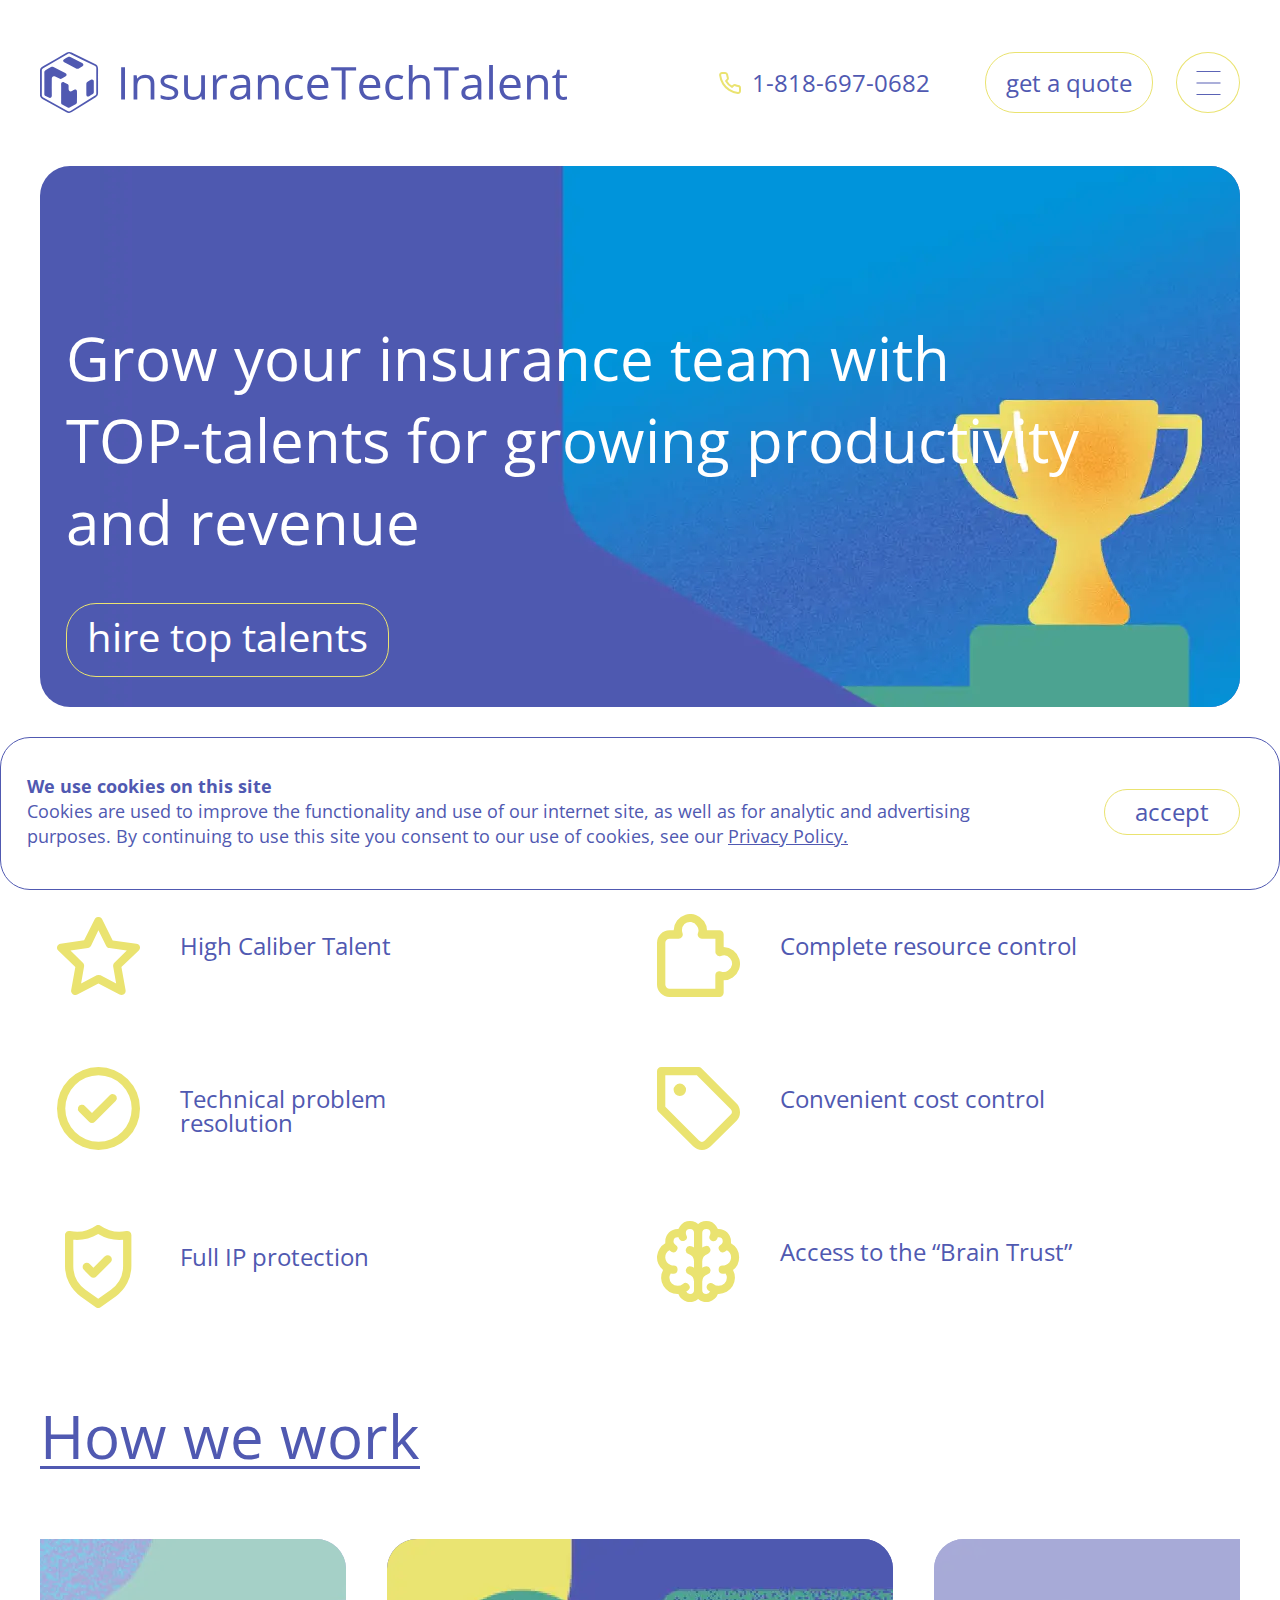
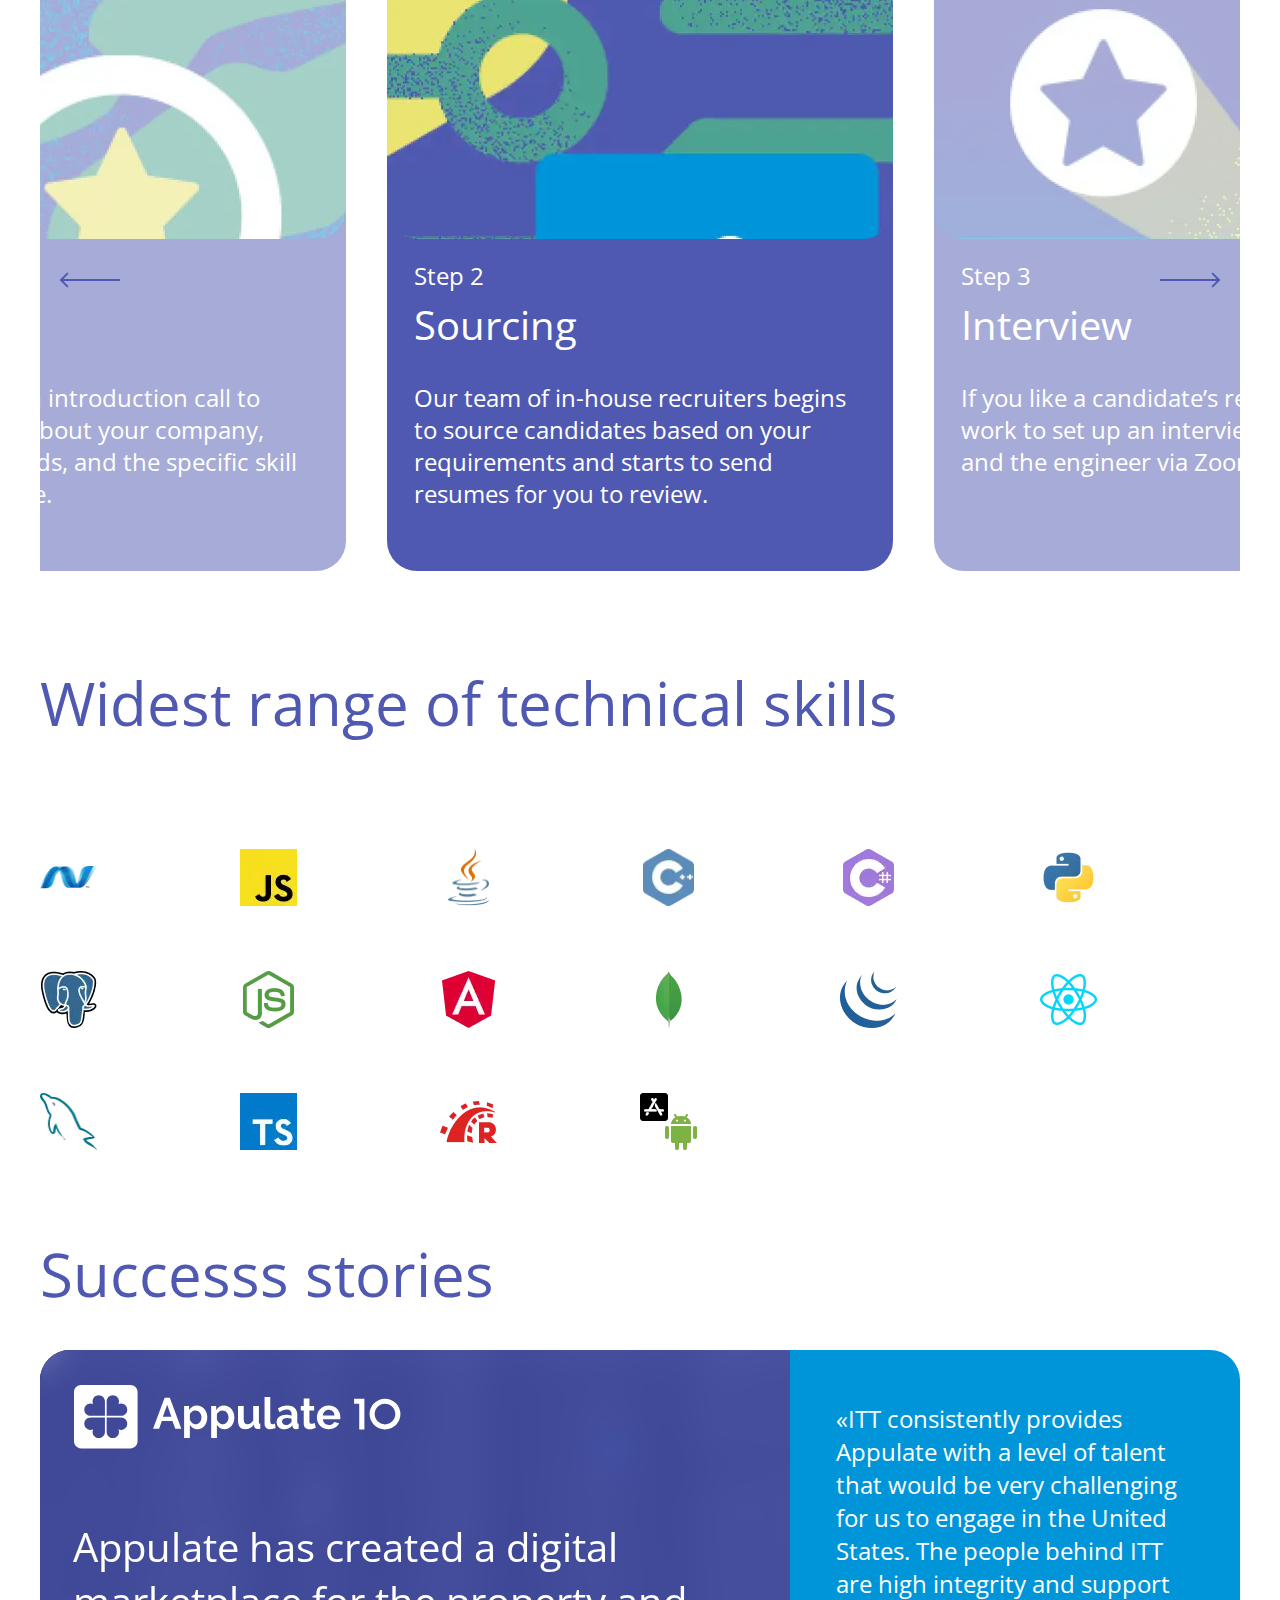
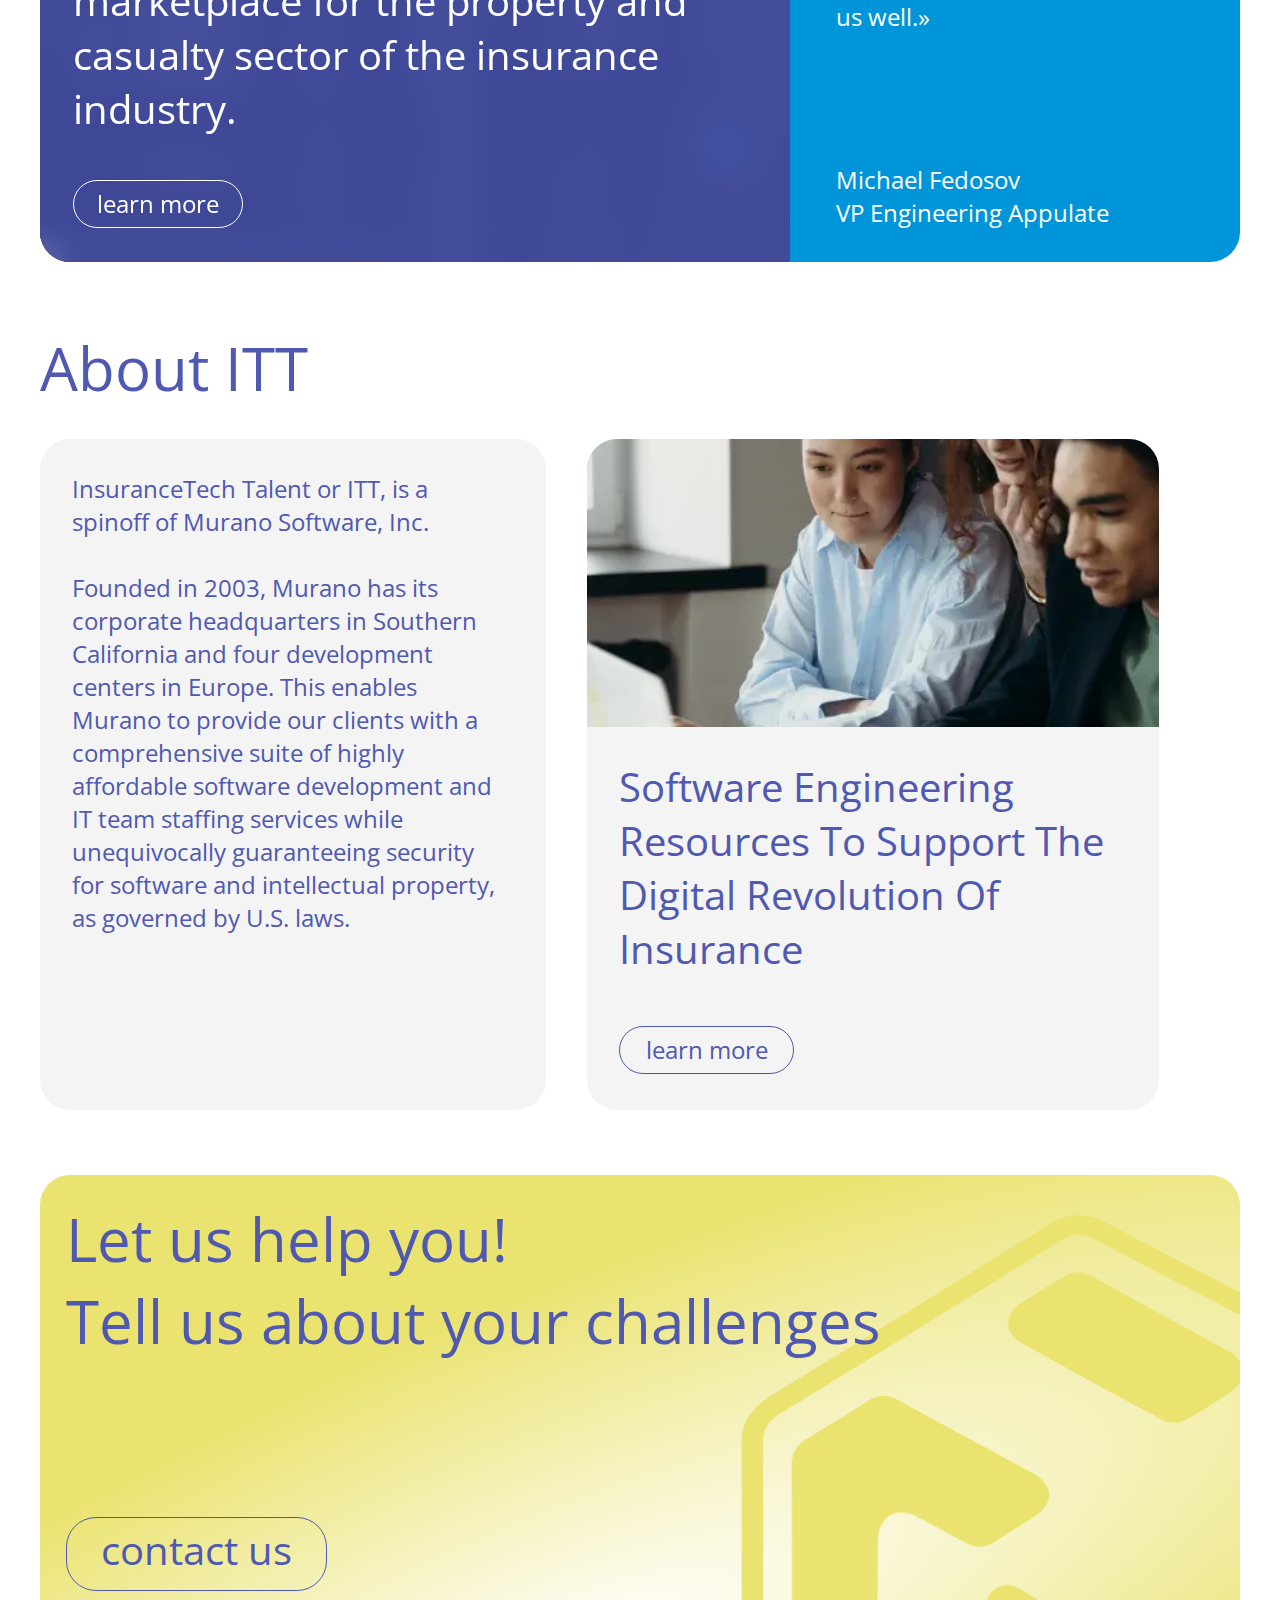
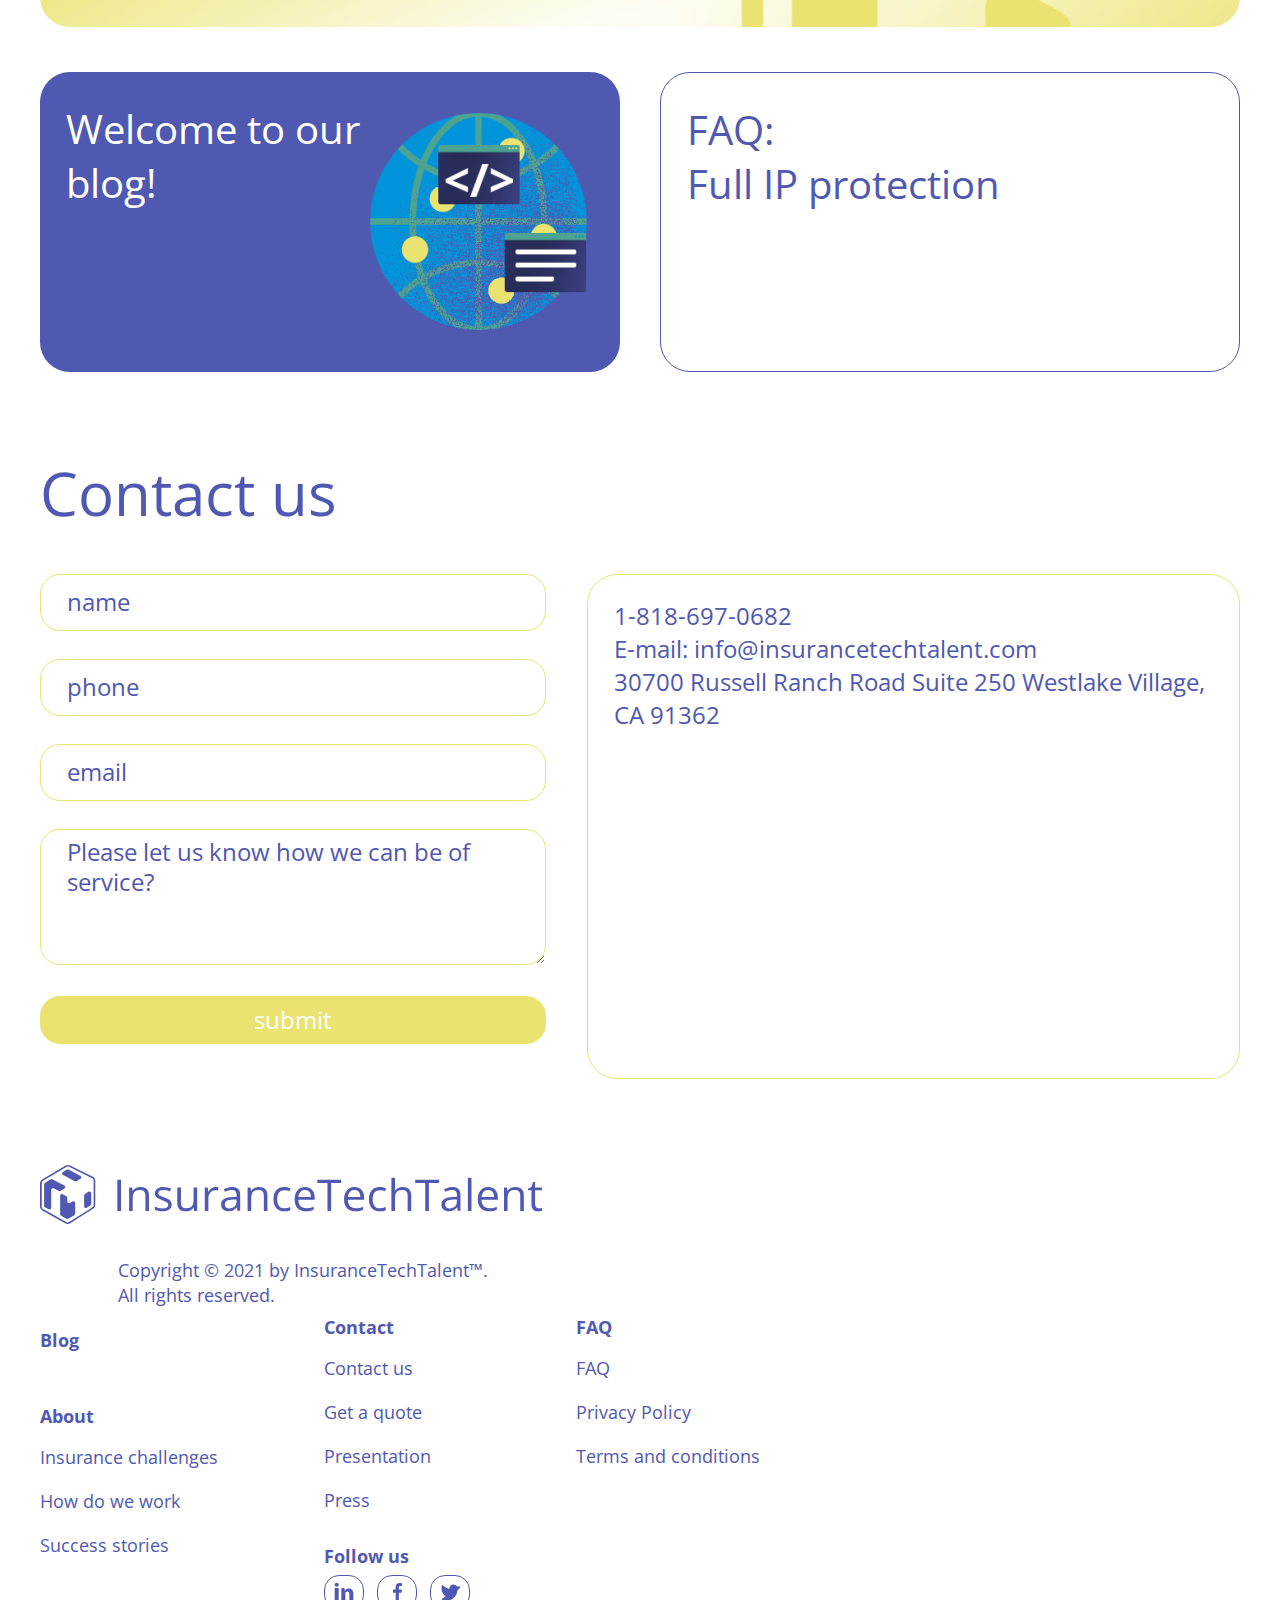
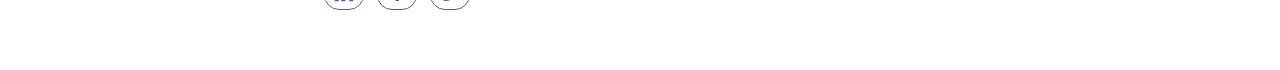
==== commit c2ff9069: "Add files via upload" ====
--- a/index.html
+++ b/index.html
@@ -89,7 +89,7 @@
               <section class="main">                   <div class="main__body">                       <div class="main__title">Grow your insurance team with TOP-talents for growing productivity and revenue</div>-                      <div  class="main__btn button border-y"><a href="##">hire top talents</a></div>+                      <div  class="main__btn button border-y fcc"><a href="##">hire top talents</a></div>                   </div>                   <div class="main__bg">                       <picture><source srcset="img/main/picture-1.webp" type="image/webp"><img src="img/main/picture-1.png" alt="background"></picture>@@ -397,7 +397,7 @@
                   <div class="banner__body">                       <div class="title">Let us help you!</div>                       <div class="title">Tell us about your challenges</div>-                      <button class="banner__btn border-b button">contact us</button>+                      <button class="banner__btn border-b button fcc"><span>contact us</span></button>                   </div>               </section>               <section class="buttons">--- a/css/style.min.css
+++ b/css/style.min.css
@@ -1 +1 @@
-*{padding:0;margin:0;border:0}*,:after,:before{-moz-box-sizing:border-box;-webkit-box-sizing:border-box;box-sizing:border-box}:active,:focus{outline:0}a:active,a:focus{outline:0}aside,footer,header,nav{display:block}body,html{height:100%;width:100%;line-height:1;-ms-text-size-adjust:100%;-moz-text-size-adjust:100%;-webkit-text-size-adjust:100%}button,input,textarea{font-family:inherit}input[type=email],input[type=tel],input[type=text],textarea{-moz-appearance:none;-webkit-appearance:none;appearance:none}input::-ms-clear{display:none}button{cursor:pointer;background-color:transparent}button::-moz-focus-inner{padding:0;border:0}a,a:visited{text-decoration:none;color:inherit}a:hover{text-decoration:none}ul li{list-style:none}img{vertical-align:top}h1,h2,h3,h4,h5,h6{font-size:inherit;font-weight:inherit}:root{font-family:'Open Sans',sans-serif;font-weight:400;--color-main:#5059B1;--color-yellow:#EAE370;color:var(--color-main)}.button{padding:12px 20px;white-space:nowrap;font-size:1rem;line-height:1rem;-webkit-transition:all .5s ease 0s;-o-transition:all .5s ease 0s;-moz-transition:all .5s ease 0s;transition:all .5s ease 0s}.button:hover{background-color:var(--color-yellow);color:var(--color-main)}.button:focus{-webkit-box-shadow:0 0 30px -10px var(--color-yellow);-moz-box-shadow:0 0 30px -10px var(--color-yellow);box-shadow:0 0 30px -10px var(--color-yellow)}.button:active{-webkit-transform:scale(.97);-moz-transform:scale(.97);-ms-transform:scale(.97);-o-transform:scale(.97);transform:scale(.97)}.border-y{-webkit-border-radius:30px;-moz-border-radius:30px;border-radius:30px;border:1px solid var(--color-yellow)}.border-w{-webkit-border-radius:30px;-moz-border-radius:30px;border-radius:30px;border:1px solid #fff}.border-b{-webkit-border-radius:30px;-moz-border-radius:30px;border-radius:30px;border:1px solid var(--color-main)}a,button,svg{-webkit-transition:all .5s ease 0s;-o-transition:all .5s ease 0s;-moz-transition:all .5s ease 0s;transition:all .5s ease 0s}.fcc{display:-webkit-box;display:-webkit-flex;display:-moz-box;display:-ms-flexbox;display:flex;-webkit-box-align:center;-webkit-align-items:center;-moz-box-align:center;-ms-flex-align:center;align-items:center;-webkit-box-pack:center;-webkit-justify-content:center;-moz-box-pack:center;-ms-flex-pack:center;justify-content:center}.title{font-size:60px;line-height:82px}.title a{font-size:inherit}.header{width:100%;top:0;left:0;padding:52px 40px;background-color:#fff;position:fixed;z-index:100}.header__body{max-width:1600px;margin:0 auto;width:100%;display:-webkit-box;display:-webkit-flex;display:-moz-box;display:-ms-flexbox;display:flex;-webkit-box-align:center;-webkit-align-items:center;-moz-box-align:center;-ms-flex-align:center;align-items:center;position:relative}.header__logo{-webkit-box-flex:0;-webkit-flex:0 1 100%;-moz-box-flex:0;-ms-flex:0 1 100%;flex:0 1 100%;max-width:100%;display:-webkit-box;display:-webkit-flex;display:-moz-box;display:-ms-flexbox;display:flex;-webkit-box-pack:start;-webkit-justify-content:flex-start;-moz-box-pack:start;-ms-flex-pack:start;justify-content:flex-start}.header__logo img{width:527.1px;height:61px;width:100%;-o-object-fit:contain;object-fit:contain}.header__phone{margin-left:30px;margin-right:45px;display:-webkit-box;display:-webkit-flex;display:-moz-box;display:-ms-flexbox;display:flex;-webkit-box-align:center;-webkit-align-items:center;-moz-box-align:center;-ms-flex-align:center;align-items:center}.header__phone .header__phone-icon{width:24px;height:24px}.header__phone .header__phone-icon img{width:100%;height:100%;-o-object-fit:contain;object-fit:contain}.header__phone .header__phone-number{padding:10px;white-space:nowrap}.header__phone .header__phone-number:hover{color:var(--color-yellow)}.header__btn{margin-right:87px}.header__burger{position:absolute;z-index:101;top:0;right:0;-webkit-border-radius:50%;-moz-border-radius:50%;border-radius:50%;border:1px solid var(--color-yellow);width:64px;height:61px}.header__burger svg{stroke:var(--color-main)}.header__burger:hover svg{stroke:var(--color-yellow)}.header__burger #burger{width:25px;height:24px}.header__burger #close{width:25px;height:24px;display:none}.header__menu{opacity:0;visibility:hidden;-webkit-transition:all .5s ease 0s;-o-transition:all .5s ease 0s;-moz-transition:all .5s ease 0s;transition:all .5s ease 0s;margin-top:53px;z-index:100;background-color:#fff;position:fixed;top:-2px;left:0;width:100%;width:-webkit-calc(100% + 4px);width:-moz-calc(100% + 4px);width:calc(100% + 4px);height:auto;-webkit-border-radius:30px;-moz-border-radius:30px;border-radius:30px;max-width:1610px}.header._open .header__menu{opacity:1;visibility:visible}.header._open .header__burger{border:unset}.header._open .header__burger #burger{display:none}.header._open .header__burger #close{display:block}.menu{padding:61px 26px 82px 26px;display:-webkit-box;display:-webkit-flex;display:-moz-box;display:-ms-flexbox;display:flex}.menu__column>:nth-child(2){margin-top:45px}.menu__column:not(:last-child){margin-right:180px}.menu__column:nth-child(2){margin-right:210px}.menu__title{font-weight:700;margin-bottom:10px}.menu__item{white-space:nowrap;line-height:167%}.menu__item:hover{color:var(--color-yellow)}.follow__icons{display:-webkit-box;display:-webkit-flex;display:-moz-box;display:-ms-flexbox;display:flex}.follow__icon{border:1px solid var(--color-main);-webkit-border-radius:15px;-moz-border-radius:15px;border-radius:15px;width:40px;height:35px}.follow__icon svg{fill:var(--color-main)}.follow__icon:not(:first-child){margin-left:13px}.follow__icon:hover{-webkit-transition:all .5s ease 0s;-o-transition:all .5s ease 0s;-moz-transition:all .5s ease 0s;transition:all .5s ease 0s;border:1px solid var(--color-yellow)}.follow__icon:hover svg{fill:var(--color-yellow)}.main{position:relative;background-color:#4e59b0;-webkit-border-radius:30px;-moz-border-radius:30px;border-radius:30px;overflow:hidden}.main__body{padding:151px 26px 30px 26px;position:relative;z-index:2;color:#fff}.main__title{max-width:1025px;font-size:60px;line-height:82px}.main__btn{margin-top:40px;font-size:40px;line-height:54px;display:-webkit-inline-box;display:-webkit-inline-flex;display:-moz-inline-box;display:-ms-inline-flexbox;display:inline-flex}.main__bg{position:absolute;top:-160px;right:-150px;width:1290px;height:auto}.main__bg img{-webkit-border-radius:30px;-moz-border-radius:30px;border-radius:30px;width:100%;-o-object-fit:cover;object-fit:cover}.steps__body{margin-top:98px}.steps__slider{margin-top:70px;position:relative;padding-bottom:26px}.title-src{position:relative;display:-webkit-inline-box;display:-webkit-inline-flex;display:-moz-inline-box;display:-ms-inline-flexbox;display:inline-flex;border-bottom:3px solid var(--color-main);line-height:60px}.title-src::after{content:'';position:absolute;top:18px;right:-28px;-webkit-transition:all .3s ease 0s;-o-transition:all .3s ease 0s;-moz-transition:all .3s ease 0s;transition:all .3s ease 0s;width:21px;height:21px;background:url(../img/icons/arrow-src.svg) center/contain no-repeat;opacity:0}.title-src:hover::after{opacity:1}.slider{width:506px;margin:0 auto}.slider__body{-webkit-transition:all .5s ease 0s;-o-transition:all .5s ease 0s;-moz-transition:all .5s ease 0s;transition:all .5s ease 0s;min-width:100%;display:-webkit-box;display:-webkit-flex;display:-moz-box;display:-ms-flexbox;display:flex}.slider .slider__item+.slider__item{margin-left:41px}.slider__item{min-height:100%;-webkit-box-flex:0;-webkit-flex:0 0 100%;-moz-box-flex:0;-ms-flex:0 0 100%;flex:0 0 100%;max-width:100%;opacity:.5}.slider__item._active{opacity:1}.slider__pagination{position:absolute;bottom:0;left:0;height:12px;display:none}.slider .arrow-left,.slider .arrow-right{background:var(--color-main);width:100px;height:100px;-webkit-border-radius:30px;-moz-border-radius:30px;border-radius:30px;position:absolute;top:291px}.slider .arrow-left svg,.slider .arrow-right svg{width:60px;height:16px;fill:#fff}.slider .arrow-left:hover,.slider .arrow-right:hover{background:var(--color-yellow)}.slider .arrow-left:hover svg,.slider .arrow-right:hover svg{fill:var(--color-main)}.slider .arrow-left._hidden,.slider .arrow-right._hidden{opacity:0;visibility:hidden}.slider .arrow-left{left:0;-webkit-transform:rotate(180deg);-moz-transform:rotate(180deg);-ms-transform:rotate(180deg);-o-transform:rotate(180deg);transform:rotate(180deg)}.slider .arrow-right{right:0}.slider .pagination-item+.pagination-item{margin-left:5px}.slider .pagination-item{width:12px;-webkit-border-radius:50%;-moz-border-radius:50%;border-radius:50%;height:12px;background-color:#fff;border:1px solid var(--color-main)}.slider .pagination-item._active{background-color:var(--color-main)}.step{height:100%;background-color:var(--color-main);-webkit-border-radius:30px;-moz-border-radius:30px;border-radius:30px}.step__picture{width:100%;height:300px;position:relative;overflow:hidden;-webkit-border-radius:30px;-moz-border-radius:30px;border-radius:30px}.step__picture img{position:absolute;top:0;left:0;-o-object-fit:cover;object-fit:cover}.step__info{color:#fff;padding:25px 40px 61px 27px}.step__title{margin-top:10px;font-size:40px;line-height:54px}.step__description{line-height:32px;margin-top:30px}.reasons{margin-top:65px;position:relative}.reasons__content{display:-webkit-box;display:-webkit-flex;display:-moz-box;display:-ms-flexbox;display:flex;-webkit-box-pack:justify;-webkit-justify-content:space-between;-moz-box-pack:justify;-ms-flex-pack:justify;justify-content:space-between;-webkit-flex-wrap:wrap;-ms-flex-wrap:wrap;flex-wrap:wrap}.reasons__column{margin-top:60px;width:31%;min-width:451px}.reason+.reason{margin-top:70px}.reason{position:relative;cursor:pointer}.reason__icon{width:83px;height:83px}.reason__icon img{width:100%;height:100%;-o-object-fit:contain;object-fit:contain}.reason__info{margin-top:20px;margin-left:40px}.reason__description{max-width:333px;margin-top:20px;font-size:18px;line-height:25px;height:0;opacity:0;visibility:hidden;-webkit-transition:all .5s ease 0s;-o-transition:all .5s ease 0s;-moz-transition:all .5s ease 0s;transition:all .5s ease 0s}.reason__body{pointer-events:none;display:-webkit-box;display:-webkit-flex;display:-moz-box;display:-ms-flexbox;display:flex;background:#fff;padding:0 16px 0 16px}.reason:hover{height:83px}.reason:hover .reason__body{position:absolute;z-index:10;top:0;left:0;margin-top:-30px;padding:29px 16px 45px 16px;border:1px solid var(--color-yellow);-webkit-box-shadow:0 4px 50px -27px var(--color-yellow);-moz-box-shadow:0 4px 50px -27px var(--color-yellow);box-shadow:0 4px 50px -27px var(--color-yellow);-webkit-border-radius:30px;-moz-border-radius:30px;border-radius:30px}.reason:hover .reason__description{height:auto;opacity:1;visibility:visible}.download{position:absolute;top:0;right:0;display:-webkit-box;display:-webkit-flex;display:-moz-box;display:-ms-flexbox;display:flex}.download__icon{width:22px;height:27px;fill:var(--color-main);margin-right:10px}.download__title{font-size:40px;line-height:54px}.download:hover{color:var(--color-yellow)}.download:hover .download__icon{fill:var(--color-yellow)}.skills__body{margin-top:65px}.skills__content{margin-top:40px;display:-webkit-box;display:-webkit-flex;display:-moz-box;display:-ms-flexbox;display:flex;-webkit-flex-wrap:wrap;-ms-flex-wrap:wrap;flex-wrap:wrap}.skill{margin-top:65px;-webkit-box-flex:0;-webkit-flex:0 0 200px;-moz-box-flex:0;-ms-flex:0 0 200px;flex:0 0 200px;max-width:200px}.skill__icon{width:57px;height:57px}.skill__icon img{width:100%;height:100%;-o-object-fit:contain;object-fit:contain}.skill__title{margin-top:10px}.stories__body{margin-top:83px}.stories__content{margin-top:35px;display:-webkit-box;display:-webkit-flex;display:-moz-box;display:-ms-flexbox;display:flex;-webkit-border-radius:30px;-moz-border-radius:30px;border-radius:30px;overflow:hidden;color:#fff}.stories__info{padding:35px 30px 34px 33px;background:url(../img/stories/picture-bg.png) center/cover no-repeat;min-width:473px;display:-webkit-box;display:-webkit-flex;display:-moz-box;display:-ms-flexbox;display:flex;-webkit-box-orient:vertical;-webkit-box-direction:normal;-webkit-flex-direction:column;-moz-box-orient:vertical;-moz-box-direction:normal;-ms-flex-direction:column;flex-direction:column;-webkit-box-pack:justify;-webkit-justify-content:space-between;-moz-box-pack:justify;-ms-flex-pack:justify;justify-content:space-between;position:relative}.stories__info::after{content:'';position:absolute;top:0;left:0;width:100%;height:100%;background:rgba(80,89,177,.75);-webkit-backdrop-filter:blur(16px);backdrop-filter:blur(16px)}.stories__story{-webkit-box-flex:0;-webkit-flex:0 0 auto;-moz-box-flex:0;-ms-flex:0 0 auto;flex:0 0 auto;max-width:552px;min-width:450px;width:34.5%;padding:52px 46px 33px 46px;background:#0094d9;display:-webkit-box;display:-webkit-flex;display:-moz-box;display:-ms-flexbox;display:flex;-webkit-box-orient:vertical;-webkit-box-direction:normal;-webkit-flex-direction:column;-moz-box-orient:vertical;-moz-box-direction:normal;-ms-flex-direction:column;flex-direction:column;-webkit-box-pack:justify;-webkit-justify-content:space-between;-moz-box-pack:justify;-ms-flex-pack:justify;justify-content:space-between}.stories__logo{position:relative;z-index:2;width:329.47px;height:64.38px}.stories__logo img{width:100%;height:100%;-o-object-fit:contain;object-fit:contain}.stories__title{position:relative;z-index:2;margin-top:70px;font-size:40px;line-height:54px}.stories__btn{font-size:24px;line-height:33px;text-align:center;width:170px;position:relative;z-index:2;margin-top:44px;display:-webkit-inline-box;display:-webkit-inline-flex;display:-moz-inline-box;display:-ms-inline-flexbox;display:inline-flex;height:48px;font-size:24px;line-height:33px;-webkit-transition:all .5s ease 0s;-o-transition:all .5s ease 0s;-moz-transition:all .5s ease 0s;transition:all .5s ease 0s}.stories__btn a{margin:0 auto}.stories__btn:hover{background-color:var(--color-yellow);color:var(--color-main)}.stories__btn:focus{-webkit-box-shadow:0 0 30px -10px var(--color-yellow);-moz-box-shadow:0 0 30px -10px var(--color-yellow);box-shadow:0 0 30px -10px var(--color-yellow)}.stories__btn:active{-webkit-transform:scale(.97);-moz-transform:scale(.97);-ms-transform:scale(.97);-o-transform:scale(.97);transform:scale(.97)}.stories__text{line-height:33px}.stories__author{line-height:33px;margin-top:130px}.about__body{margin-top:65px}.about__content{margin-top:30px;display:-webkit-box;display:-webkit-flex;display:-moz-box;display:-ms-flexbox;display:flex;max-height:607px}.about__text-block{margin-right:41px;-webkit-border-radius:30px;-moz-border-radius:30px;border-radius:30px;padding:33px 37px 110px 32px;background:#f4f4f4;width:31.6%;max-width:506px}.about__text{line-height:33px}.about__info{-webkit-border-radius:30px;-moz-border-radius:30px;border-radius:30px;overflow:hidden;width:65.8%;max-width:1053px;display:-webkit-box;display:-webkit-flex;display:-moz-box;display:-ms-flexbox;display:flex}.about__text-info{padding:33px 37px 36px 32px;background:#f4f4f4;display:-webkit-box;display:-webkit-flex;display:-moz-box;display:-ms-flexbox;display:flex;-webkit-box-orient:vertical;-webkit-box-direction:normal;-webkit-flex-direction:column;-moz-box-orient:vertical;-moz-box-direction:normal;-ms-flex-direction:column;flex-direction:column;-webkit-box-pack:justify;-webkit-justify-content:space-between;-moz-box-pack:justify;-ms-flex-pack:justify;justify-content:space-between}.about__title{font-size:40px;line-height:54px}.about__btn{margin-top:50px;width:183px;height:48px;font-size:24px;line-height:33px;-webkit-transition:all .5s ease 0s;-o-transition:all .5s ease 0s;-moz-transition:all .5s ease 0s;transition:all .5s ease 0s;display:-webkit-inline-box;display:-webkit-inline-flex;display:-moz-inline-box;display:-ms-inline-flexbox;display:inline-flex}.about__btn:hover{background-color:var(--color-yellow);color:var(--color-main)}.about__btn:focus{-webkit-box-shadow:0 0 30px -10px var(--color-yellow);-moz-box-shadow:0 0 30px -10px var(--color-yellow);box-shadow:0 0 30px -10px var(--color-yellow)}.about__btn:active{-webkit-transform:scale(.97);-moz-transform:scale(.97);-ms-transform:scale(.97);-o-transform:scale(.97);transform:scale(.97)}.about__picture{-webkit-box-flex:0;-webkit-flex:0 0 51.9%;-moz-box-flex:0;-ms-flex:0 0 51.9%;flex:0 0 51.9%;max-width:51.9%;width:51.9%;height:100%;position:relative}.about__picture img{position:absolute;top:0;left:0;width:100%;height:100%;-o-object-fit:cover;object-fit:cover}.banner__body{-webkit-border-radius:30px;-moz-border-radius:30px;border-radius:30px;margin-top:65px;padding:23px 26px 36px 26px;background:url(../img/banner/picture-bg.png) center/cover no-repeat}.banner__btn{padding:12px 34px;margin-top:155px;font-size:40px;line-height:54px}.banner__btn:hover{background-color:var(--color-main);color:var(--color-yellow)}.banner__btn:focus{-webkit-box-shadow:0 0 30px -10px var(--color-yellow);-moz-box-shadow:0 0 30px -10px var(--color-yellow);box-shadow:0 0 30px -10px var(--color-yellow)}.banner__btn:active{-webkit-transform:scale(.97);-moz-transform:scale(.97);-ms-transform:scale(.97);-o-transform:scale(.97);transform:scale(.97)}.buttons__title{font-size:40px;line-height:54px}.buttons__body{margin-top:45px;display:-webkit-box;display:-webkit-flex;display:-moz-box;display:-ms-flexbox;display:flex}.blog-btn{margin-right:20px;background-color:var(--color-main);position:relative}.blog-btn .buttons__title{position:relative;z-index:2;max-width:358px;color:#fff}.blog-btn::after{position:absolute;top:18px;right:10px;content:'';width:263px;height:263px;background:url(../img/buttons/blog-bg.png) center/cover no-repeat}.blog-btn,.faq-btn{height:300px;padding:30px 0 0 26px;-webkit-border-radius:30px;-moz-border-radius:30px;border-radius:30px;-webkit-box-flex:0;-webkit-flex:0 1 50%;-moz-box-flex:0;-ms-flex:0 1 50%;flex:0 1 50%;max-width:50%}.faq-btn{margin-left:20px}.faq-btn .buttons__title{max-width:358px}.contacts{margin-top:80px}.contacts__body{margin-top:40px;display:-webkit-box;display:-webkit-flex;display:-moz-box;display:-ms-flexbox;display:flex}.contacts__form{margin-right:41px}.contacts__info{-webkit-box-flex:0;-webkit-flex:0 1 100%;-moz-box-flex:0;-ms-flex:0 1 100%;flex:0 1 100%;max-width:100%;padding:24px 26px 48px 26px;line-height:33px}.contacts__map{margin-top:40px;height:259px;width:100%}.form{width:506px}.form .input{padding:7px 26px 8px 26px;font-size:24px;line-height:40px;width:100%;border:1px solid var(--color-yellow);-webkit-border-radius:20px;-moz-border-radius:20px;border-radius:20px;color:var(--color-main);margin-top:28px}.form .input::-webkit-input-placeholder{color:var(--color-main)}.form .input:-moz-placeholder{color:var(--color-main)}.form .input::-moz-placeholder{color:var(--color-main)}.form .input:-ms-input-placeholder{color:var(--color-main)}.form .input::-ms-input-placeholder{color:var(--color-main)}.form .input::placeholder{color:var(--color-main)}.form .input:first-child{margin-top:0}.form .input:active,.form .input:focus{border:1px solid var(--color-main)}.form .input._error{border:1px solid #dd2221}.form .input-textarea{line-height:30px;height:136px}.form .form-btn{color:#fff;width:100%;height:48px;border:1px solid var(--color-yellow);-webkit-border-radius:20px;-moz-border-radius:20px;border-radius:20px;margin-top:28px;background-color:var(--color-yellow);-webkit-transition:all .5s ease 0s;-o-transition:all .5s ease 0s;-moz-transition:all .5s ease 0s;transition:all .5s ease 0s}.form .form-btn:hover{background-color:var(--color-main);color:var(--color-yellow)}.form .form-btn:focus{-webkit-box-shadow:0 0 30px -10px var(--color-yellow);-moz-box-shadow:0 0 30px -10px var(--color-yellow);box-shadow:0 0 30px -10px var(--color-yellow)}.form .form-btn:active{-webkit-transform:scale(.97);-moz-transform:scale(.97);-ms-transform:scale(.97);-o-transform:scale(.97);transform:scale(.97)}.footer{margin-top:86px;padding-bottom:60px}.footer__body{display:-webkit-box;display:-webkit-flex;display:-moz-box;display:-ms-flexbox;display:flex;-webkit-box-pack:justify;-webkit-justify-content:space-between;-moz-box-pack:justify;-ms-flex-pack:justify;justify-content:space-between;-webkit-flex-wrap:wrap;-ms-flex-wrap:wrap;flex-wrap:wrap}.footer__info{margin-right:40px}.footer__logo{width:503px;height:59px}.footer__logo img{width:100%;height:100%;-o-object-fit:contain;object-fit:contain}.footer__copyright{margin-left:78px;margin-top:34px;font-size:18px;line-height:25px}.footer__menu{font-size:18px;margin-right:84px}.footer__menu .menu{padding:0;margin-top:10px;width:720px;-webkit-box-pack:justify;-webkit-justify-content:space-between;-moz-box-pack:justify;-ms-flex-pack:justify;justify-content:space-between}.footer__menu .menu__column>:nth-child(2){margin-top:45px}.footer__menu .menu__column:not(:last-child){margin-right:0}.footer__menu .menu__column:nth-child(2){margin-right:0}.footer__menu .menu .follow{margin-top:25px}.footer__menu .menu .menu__item{padding:7px 0}body{background-color:#fff;width:100%;height:100%}body._block{overflow:hidden}html{font-size:24px;overflow-y:scroll}a,button{color:inherit;font-size:inherit;line-height:inherit}main{width:100%;min-height:100%;overflow:hidden;margin-top:166px}main._block{width:100%;height:100vh;overflow:hidden}.container{position:relative;width:100%;max-width:1680px;margin:0 auto;padding:0 40px}.cookies{width:100%;position:fixed;z-index:101;bottom:10px;left:0;-webkit-border-radius:30px;-moz-border-radius:30px;border-radius:30px}.cookies a{text-decoration:underline}.cookies__body{background-color:#fff;max-width:1600px;margin:0 auto;padding:36px 39px 40px 26px;display:-webkit-box;display:-webkit-flex;display:-moz-box;display:-ms-flexbox;display:flex;-webkit-box-pack:justify;-webkit-justify-content:space-between;-moz-box-pack:justify;-ms-flex-pack:justify;justify-content:space-between;-webkit-box-align:center;-webkit-align-items:center;-moz-box-align:center;-ms-flex-align:center;align-items:center}.cookies__info{max-width:1060px;font-size:18px;line-height:25px;padding-right:30px}.cookies__title{font-weight:700}.cookies__btn{width:136px;height:46px}.cookies._close{display:none}.arrow-top{position:fixed;z-index:20;bottom:20px;right:20px;-webkit-border-radius:50%;-moz-border-radius:50%;border-radius:50%}.form-modal{position:fixed;top:0;left:0;width:100%;height:100%;z-index:200;background-color:rgba(0,0,0,.462);display:none}.form-modal__body{width:300px;height:150px;background-color:#fff;-webkit-border-radius:30px;-moz-border-radius:30px;border-radius:30px;border:1px solid var(--color-main)}.form-modal__title{font-size:30px}.form-modal .close-modal{position:absolute;top:0;right:0;padding:10px}.form-modal .close-modal svg{stroke:#fff;width:40px;height:40px}.form-modal._open{display:-webkit-box;display:-webkit-flex;display:-moz-box;display:-ms-flexbox;display:flex}@media (max-width:1500px){.about__content{display:-webkit-box;display:-webkit-flex;display:-moz-box;display:-ms-flexbox;display:flex;max-height:inherit}.about__text-block{width:47.7%}.about__info{width:47.7%;-webkit-box-orient:vertical;-webkit-box-direction:reverse;-webkit-flex-direction:column-reverse;-moz-box-orient:vertical;-moz-box-direction:reverse;-ms-flex-direction:column-reverse;flex-direction:column-reverse;-webkit-box-align:start;-webkit-align-items:flex-start;-moz-box-align:start;-ms-flex-align:start;align-items:flex-start}.about__btn{width:175px}.about__picture{-webkit-box-flex:1;-webkit-flex:1 0 288px;-moz-box-flex:1;-ms-flex:1 0 288px;flex:1 0 288px;max-width:100%;width:100%;height:288px;overflow:hidden}.about__picture img{top:0;height:100%;width:100%}}@media (max-width:1450px){.reasons__content{-webkit-flex-wrap:nowrap;-ms-flex-wrap:nowrap;flex-wrap:nowrap}.reasons__column{min-width:290px;-webkit-box-flex:0;-webkit-flex:0 0 50%;-moz-box-flex:0;-ms-flex:0 0 50%;flex:0 0 50%;max-width:50%}.download{top:20px}.download__title{font-size:24px;line-height:33px}.reason__info{max-width:306px}.reason__description{max-width:290px}}@media (max-width:1024px){.title{font-size:40px;line-height:54px}.header{padding:52px 40px 35px 40px}.header__logo img{width:362.92px;height:42px}.header__phone{margin-left:10px;margin-right:10px}.header__btn{margin-right:83px}.header__menu{margin-top:17px;-webkit-border-radius:0;-moz-border-radius:0;border-radius:0;width:100%;padding:0 15px;min-height:100%;height:100%;padding-bottom:30px}.header__burger{top:-8px}.menu{padding:61px 26px 60px 26px;-webkit-box-align:center;-webkit-align-items:center;-moz-box-align:center;-ms-flex-align:center;align-items:center;-webkit-box-orient:vertical;-webkit-box-direction:normal;-webkit-flex-direction:column;-moz-box-orient:vertical;-moz-box-direction:normal;-ms-flex-direction:column;flex-direction:column;height:100%;overflow-y:scroll}.menu__column{width:100%;max-width:270px}.menu__column:not(:first-child){margin-top:30px}.menu__column:not(:last-child){margin-right:0}.menu__column:nth-child(3){margin-top:60px}.menu__column:nth-child(1)>:nth-child(2){margin-top:45px}.menu__column>:nth-child(2){margin-top:27px}.menu .menu__item{padding:7px 0}.main__body{padding:26px 20px 27px 20px}.main__btn{margin-top:174px}.main__bg{position:absolute;top:-90px;right:-160px;width:1290px;height:auto}.main__bg img{-webkit-border-radius:30px;-moz-border-radius:30px;border-radius:30px;width:100%;-o-object-fit:cover;object-fit:cover}.steps__body{margin-top:70px}.steps__slider{margin-top:30px}.title-src{line-height:40px}.title-src::after{top:15px;right:-20px;width:16px;height:16px}.slider{width:451px}.slider .arrow-left,.slider .arrow-right{top:218px}.step{min-height:550px}.step__picture{height:243px}.step__picture img{top:-40px;left:-20px;width:642px}.step__info{color:#fff;padding:25px 35px 50px 27px}.step__description{margin-top:20px}.download__icon{width:15px;height:12px;margin-right:3px}.skills__body{margin-top:15px}.skills__content{margin-top:7px;display:-webkit-box;display:-webkit-flex;display:-moz-box;display:-ms-flexbox;display:flex;-webkit-flex-wrap:wrap;-ms-flex-wrap:wrap;flex-wrap:wrap}.skill{margin-top:50px;-webkit-box-flex:0;-webkit-flex:0 0 157px;-moz-box-flex:0;-ms-flex:0 0 157px;flex:0 0 157px;max-width:157px}.skill__title{font-size:18px;line-height:25px}.stories__body{margin-top:50px}.stories__info{padding:40px 20px 33px 20px;min-width:400px}.stories__story{max-width:50%;min-width:50%;padding:52px 20px 33px 20px}.stories__title{margin-top:40px;font-size:24px;line-height:33px}.stories__author{margin-top:100px}.about__body{margin-top:30px}.about__content{margin-top:23px}.about__text-block{padding:33px 22px 52px 20px}.about__text{line-height:33px}.about__info{-webkit-box-pack:start;-webkit-justify-content:flex-start;-moz-box-pack:start;-ms-flex-pack:start;justify-content:flex-start}.about__text-info{padding:53px 20px 23px 15px}.about__title{font-size:24px;line-height:33px}.banner__body{margin-top:31px;padding:18px 26px 20px 20px}.banner__btn{padding:10px 23px;margin-top:100px;font-size:24px;line-height:33px}.blog-btn{overflow:hidden}.blog-btn::after{top:83px;right:-24px}.faq-btn .buttons__title{width:209px}.contacts{margin-top:43px}.contacts__body{margin-top:42px}.contacts__form{-webkit-box-flex:0;-webkit-flex:0 0 48%;-moz-box-flex:0;-ms-flex:0 0 48%;flex:0 0 48%;max-width:48%;margin-right:41px}.contacts__info{max-width:100%;padding:24px 20px 27px 23px;font-size:18px;line-height:25px}.contacts__map{margin-top:40px;height:259px;width:100%}.form{width:100%}.form .input{padding:12px 26px 12px 26px;font-size:18px;line-height:30px}.footer{margin-top:70px;padding-bottom:40px}.footer__info{-webkit-box-flex:0;-webkit-flex:0 0 100%;-moz-box-flex:0;-ms-flex:0 0 100%;flex:0 0 100%;max-width:100%;margin-right:0}.footer__logo{width:453px;height:53px}.footer__copyright{margin-left:70px}.footer__menu{overflow:hidden;width:100%;margin-right:40px}.footer__menu .menu{height:auto;width:100%;padding:0;margin:50px 0 0 70px;-webkit-box-orient:horizontal;-webkit-box-direction:normal;-webkit-flex-direction:row;-moz-box-orient:horizontal;-moz-box-direction:normal;-ms-flex-direction:row;flex-direction:row;-webkit-box-align:start;-webkit-align-items:flex-start;-moz-box-align:start;-ms-flex-align:start;align-items:flex-start;-webkit-box-pack:justify;-webkit-justify-content:space-between;-moz-box-pack:justify;-ms-flex-pack:justify;justify-content:space-between}.footer__menu .menu .menu__column:nth-child(2),.footer__menu .menu .menu__column:nth-child(3){margin-top:0}main{margin-top:140px}}@media (max-width:950px){.button{padding:5px 10px}.header{padding:21px 40px 27px 40px}.header__logo{padding-right:66px}.header__logo img{height:26px;width:224px}.header__phone{display:none}.header__btn{display:none}.header__burger{top:-5px;width:39px;height:37px}.header__burger #burger{width:16px;height:15px}.header__burger #close{width:16px;height:15px}.header__menu{margin-top:17px}.header._open .header__burger{border:unset}.menu{padding:30px 16px 30px 16px;display:-webkit-box;display:-webkit-flex;display:-moz-box;display:-ms-flexbox;display:flex}html{font-size:18px}main{margin-top:74px}}@media (max-width:768px){.title{font-size:24px;line-height:33px}.header{padding:21px 15px 27px 15px}.main{-webkit-border-radius:20px;-moz-border-radius:20px;border-radius:20px}.main__body{padding:13px 15px 18px 15px}.main__title{font-size:24px;line-height:33px}.main__btn{font-size:24px;line-height:33px;margin-top:110px}.main__bg{position:absolute;top:-10px;right:-50px;width:570px;height:auto}.main__bg img{-webkit-border-radius:30px;-moz-border-radius:30px;border-radius:30px;width:100%;-o-object-fit:cover;object-fit:cover}.steps__body{margin-top:48px}.steps__slider{margin-top:10px}.title-src{text-decoration:none;border:none}.title-src::after{display:none}.slider{width:290px}.slider .slider__pagination{display:-webkit-box;display:-webkit-flex;display:-moz-box;display:-ms-flexbox;display:flex}.slider .arrow-left,.slider .arrow-right{display:none}.step{-webkit-border-radius:20px;-moz-border-radius:20px;border-radius:20px;min-height:451px}.step__picture{height:200px}.step__picture img{top:0;left:0;width:442px}.step__info{padding:14px 22px 40px 16px}.step__title{font-size:24px;line-height:32px}.step__description{margin-top:25px;line-height:25px}.reasons{margin-top:30px}.reasons__content{margin-top:20px;-webkit-box-orient:vertical;-webkit-box-direction:normal;-webkit-flex-direction:column;-moz-box-orient:vertical;-moz-box-direction:normal;-ms-flex-direction:column;flex-direction:column}.reasons__column{width:100%;-webkit-box-flex:0;-webkit-flex:0 0 100%;-moz-box-flex:0;-ms-flex:0 0 100%;flex:0 0 100%;max-width:100%;margin-top:10px}.reason+.reason{margin-top:10px}.reason{border-bottom:1px solid var(--color-yellow);position:relative}.reason::after{content:'';position:absolute;top:5px;right:0;width:10px;height:6px;background:url(../img/icons/arrow-small.svg) center/contain no-repeat}.reason__body{padding:0}.reason__icon{width:25px;height:25px}.reason__info{margin-top:0;margin-left:18px}.reason__title{padding-right:20px}.reason:hover{height:auto}.reason:hover .reason__body{position:static;margin-top:0;padding:0;border:initial;-webkit-box-shadow:none;-moz-box-shadow:none;box-shadow:none;-webkit-border-radius:0;-moz-border-radius:0;border-radius:0}.reason:hover .reason__description{height:0;opacity:0;visibility:hidden}.reason._open{height:auto}.reason._open::after{-webkit-transform:rotate(180deg);-moz-transform:rotate(180deg);-ms-transform:rotate(180deg);-o-transform:rotate(180deg);transform:rotate(180deg)}.reason._open .reason__body{position:static;margin-top:0;padding:0 0 15px 0;border:initial;-webkit-box-shadow:none;-moz-box-shadow:none;box-shadow:none;-webkit-border-radius:0;-moz-border-radius:0;border-radius:0}.reason._open .reason__description{height:auto;opacity:1;visibility:visible}.download{right:unset;top:unset;left:0;bottom:-25px}.download__icon{width:15px;height:12px;margin-right:5px}.download__title{text-decoration:underline;font-size:18px;line-height:25px}.skills__body{margin-top:32px}.skills__column{display:-webkit-box;display:-webkit-flex;display:-moz-box;display:-ms-flexbox;display:flex;-webkit-box-pack:justify;-webkit-justify-content:space-between;-moz-box-pack:justify;-ms-flex-pack:justify;justify-content:space-between;max-width:450px;margin:0 auto}.skills__content{margin-top:0;display:block}.skill{margin-top:26px;width:30px;-webkit-box-flex:0;-webkit-flex:0 0 30px;-moz-box-flex:0;-ms-flex:0 0 30px;flex:0 0 30px;max-width:30px}.skill__icon{width:30px;height:30px}.skill__title{display:none}.stories .title{line-height:24px;display:-webkit-inline-box;display:-webkit-inline-flex;display:-moz-inline-box;display:-ms-inline-flexbox;display:inline-flex;border-bottom:1px solid var(--color-main)}.stories__body{margin-top:40px}.stories__content{-webkit-border-radius:20px;-moz-border-radius:20px;border-radius:20px;margin-top:20px;-webkit-box-orient:vertical;-webkit-box-direction:normal;-webkit-flex-direction:column;-moz-box-orient:vertical;-moz-box-direction:normal;-ms-flex-direction:column;flex-direction:column}.stories__info{min-width:100%;width:100%;padding:29px 15px 19px 15px}.stories__story{max-width:100%;min-width:100%;padding:29px 15px 19px 15px}.stories__logo{width:260px;height:50.8px}.stories__title{font-size:24px;line-height:33px}.stories__btn{margin-top:20px}.stories__text{line-height:25px}.stories__author{margin-top:20px}.about .title{line-height:24px;display:-webkit-inline-box;display:-webkit-inline-flex;display:-moz-inline-box;display:-ms-inline-flexbox;display:inline-flex;border-bottom:1px solid var(--color-main)}.about__body{margin-top:20px}.about__content{margin-top:15px;display:block}.about__text-block{margin-right:41px;-webkit-border-radius:20px;-moz-border-radius:20px;border-radius:20px;padding:0;background:0 0;width:100%}.about__text{line-height:25px}.about__info{margin-top:30px;width:100%}.about__text-info{padding:23px 15px 23px 15px}.about__btn{margin-top:20px}.about__picture{-webkit-box-flex:0;-webkit-flex:0 0 284px;-moz-box-flex:0;-ms-flex:0 0 284px;flex:0 0 284px;max-width:100%;height:284px}.banner{display:none}.buttons__title{font-size:24px;line-height:33px}.buttons__body{margin-top:20px;-webkit-box-orient:vertical;-webkit-box-direction:normal;-webkit-flex-direction:column;-moz-box-orient:vertical;-moz-box-direction:normal;-ms-flex-direction:column;flex-direction:column}.blog-btn{margin-right:0}.blog-btn .buttons__title{max-width:132px}.blog-btn::after{position:absolute;top:18px;right:-24px;width:164px;height:164px}.blog-btn,.faq-btn{min-height:200px;-webkit-border-radius:20px;-moz-border-radius:20px;border-radius:20px;padding:17px 0 0 15px;-webkit-box-flex:0;-webkit-flex:0 0 100%;-moz-box-flex:0;-ms-flex:0 0 100%;flex:0 0 100%;max-width:100%}.faq-btn{margin-top:20px;margin-left:0}.faq-btn .buttons__title{max-width:132px}.contacts{margin-top:20px}.contacts__body{margin-top:15px;-webkit-box-orient:vertical;-webkit-box-direction:normal;-webkit-flex-direction:column;-moz-box-orient:vertical;-moz-box-direction:normal;-ms-flex-direction:column;flex-direction:column}.contacts__form{-webkit-box-flex:0;-webkit-flex:0 0 100%;-moz-box-flex:0;-ms-flex:0 0 100%;flex:0 0 100%;max-width:100%;margin-right:0}.contacts__info{margin-top:18px;-webkit-box-flex:0;-webkit-flex:0 0 100%;-moz-box-flex:0;-ms-flex:0 0 100%;flex:0 0 100%;max-width:100%;padding:15px 15px 21px 15px;font-size:14px;line-height:19px}.contacts__map{margin-top:10px}.form{width:100%}.form .input{padding:12px 26px 12px 10px;margin-top:13px}.form .input-textarea{line-height:25px}.form .form-btn{height:48px;margin-top:13px}.footer{margin-top:33px;padding-bottom:30px}.footer__logo{width:238px;height:29px}.footer__copyright{margin-top:10px;margin-left:38px;font-size:14px;line-height:19px}.footer__menu{overflow:hidden;width:100%}.footer__menu .menu{height:auto;margin:-30px 0 0 38px;-webkit-flex-wrap:wrap;-ms-flex-wrap:wrap;flex-wrap:wrap}.footer__menu .menu .menu__column{margin-top:50px}.footer__menu .menu .menu__column:nth-child(2),.footer__menu .menu .menu__column:nth-child(3){margin-top:40px}.footer__menu .menu .menu__item{padding:0}.container{padding:0 15px}.cookies__body{margin:0 15px;-webkit-box-orient:vertical;-webkit-box-direction:normal;-webkit-flex-direction:column;-moz-box-orient:vertical;-moz-box-direction:normal;-ms-flex-direction:column;flex-direction:column}.cookies__info{padding-right:0}.cookies__title{font-weight:700}.cookies__btn{margin-top:20px;width:136px;height:46px}.arrow-top{display:none}}.webp .stories__info{background:url(../img/stories/picture-bg.webp) center/cover no-repeat}.webp .banner__body{background:url(../img/banner/picture-bg.webp) center/cover no-repeat}.webp .blog-btn::after{background:url(../img/buttons/blog-bg.webp) center/cover no-repeat}+*{padding:0;margin:0;border:0}*,:after,:before{-moz-box-sizing:border-box;-webkit-box-sizing:border-box;box-sizing:border-box}:active,:focus{outline:0}a:active,a:focus{outline:0}aside,footer,header,nav{display:block}body,html{height:100%;width:100%;line-height:1;-ms-text-size-adjust:100%;-moz-text-size-adjust:100%;-webkit-text-size-adjust:100%}button,input,textarea{font-family:inherit}input[type=email],input[type=tel],input[type=text],textarea{-moz-appearance:none;-webkit-appearance:none;appearance:none}input::-ms-clear{display:none}button{cursor:pointer;background-color:transparent}button::-moz-focus-inner{padding:0;border:0}a,a:visited{text-decoration:none;color:inherit}a:hover{text-decoration:none}ul li{list-style:none}img{vertical-align:top}h1,h2,h3,h4,h5,h6{font-size:inherit;font-weight:inherit}:root{font-family:'Open Sans',sans-serif;font-weight:400;--color-main:#5059B1;--color-yellow:#EAE370;color:var(--color-main)}.button{padding:0 20px 0 20px;height:61px;white-space:nowrap;font-size:1rem;line-height:1rem;-webkit-transition:background-color .5s ease 0s;-o-transition:background-color .5s ease 0s;-moz-transition:background-color .5s ease 0s;transition:background-color .5s ease 0s}.button:hover{background-color:var(--color-yellow);color:var(--color-main)}.button:focus{-webkit-box-shadow:0 0 30px -10px var(--color-yellow);-moz-box-shadow:0 0 30px -10px var(--color-yellow);box-shadow:0 0 30px -10px var(--color-yellow)}.button:active{-webkit-transform:scale(.97);-moz-transform:scale(.97);-ms-transform:scale(.97);-o-transform:scale(.97);transform:scale(.97)}.border-y{-webkit-border-radius:30px;-moz-border-radius:30px;border-radius:30px;border:1px solid var(--color-yellow)}.border-w{-webkit-border-radius:30px;-moz-border-radius:30px;border-radius:30px;border:1px solid #fff}.border-w:hover{border:1px solid var(--color-yellow)}.border-b{-webkit-border-radius:30px;-moz-border-radius:30px;border-radius:30px;border:1px solid var(--color-main)}a,button,svg{-webkit-transition:all .5s ease 0s;-o-transition:all .5s ease 0s;-moz-transition:all .5s ease 0s;transition:all .5s ease 0s}.fcc{display:-webkit-box;display:-webkit-flex;display:-moz-box;display:-ms-flexbox;display:flex;-webkit-box-align:center;-webkit-align-items:center;-moz-box-align:center;-ms-flex-align:center;align-items:center;-webkit-box-pack:center;-webkit-justify-content:center;-moz-box-pack:center;-ms-flex-pack:center;justify-content:center}.title{font-size:60px;line-height:82px}.title a{font-size:inherit}.header{width:100%;top:0;left:0;padding:52px 40px;background-color:#fff;position:fixed;z-index:100}.header__body{max-width:1600px;margin:0 auto;width:100%;display:-webkit-box;display:-webkit-flex;display:-moz-box;display:-ms-flexbox;display:flex;-webkit-box-align:center;-webkit-align-items:center;-moz-box-align:center;-ms-flex-align:center;align-items:center;position:relative}.header__logo{-webkit-box-flex:0;-webkit-flex:0 1 100%;-moz-box-flex:0;-ms-flex:0 1 100%;flex:0 1 100%;max-width:100%;display:-webkit-box;display:-webkit-flex;display:-moz-box;display:-ms-flexbox;display:flex;-webkit-box-pack:start;-webkit-justify-content:flex-start;-moz-box-pack:start;-ms-flex-pack:start;justify-content:flex-start}.header__logo img{width:527.1px;height:61px;width:100%;-o-object-fit:contain;object-fit:contain}.header__phone{margin-left:30px;margin-right:45px;display:-webkit-box;display:-webkit-flex;display:-moz-box;display:-ms-flexbox;display:flex;-webkit-box-align:center;-webkit-align-items:center;-moz-box-align:center;-ms-flex-align:center;align-items:center}.header__phone .header__phone-icon{width:24px;height:24px}.header__phone .header__phone-icon img{width:100%;height:100%;-o-object-fit:contain;object-fit:contain}.header__phone .header__phone-number{padding:10px;white-space:nowrap}.header__phone .header__phone-number:hover{color:var(--color-yellow)}.header__btn{margin-right:87px}.header__burger{position:absolute;z-index:101;top:0;right:0;-webkit-border-radius:50%;-moz-border-radius:50%;border-radius:50%;border:1px solid var(--color-yellow);width:64px;height:61px}.header__burger svg{stroke:var(--color-main)}.header__burger:hover{background-color:var(--color-yellow)}.header__burger #burger{width:25px;height:24px}.header__burger #close{width:25px;height:24px;display:none}.header__menu{opacity:0;visibility:hidden;-webkit-transition:all .5s ease 0s;-o-transition:all .5s ease 0s;-moz-transition:all .5s ease 0s;transition:all .5s ease 0s;margin-top:53px;z-index:100;background-color:#fff;position:fixed;top:-2px;left:0;width:100%;width:-webkit-calc(100% + 4px);width:-moz-calc(100% + 4px);width:calc(100% + 4px);height:auto;-webkit-border-radius:30px;-moz-border-radius:30px;border-radius:30px;max-width:1610px}.header._open .header__menu{opacity:1;visibility:visible}.header._open .header__burger{border:unset}.header._open .header__burger #burger{display:none}.header._open .header__burger #close{display:block}.menu{padding:61px 26px 82px 26px;display:-webkit-box;display:-webkit-flex;display:-moz-box;display:-ms-flexbox;display:flex}.menu__column>:nth-child(2){margin-top:45px}.menu__column:not(:last-child){margin-right:180px}.menu__column:nth-child(2){margin-right:210px}.menu__title{font-weight:700;margin-bottom:10px}.menu__item{white-space:nowrap;line-height:167%}.menu__item:hover{color:var(--color-yellow)}.follow__icons{display:-webkit-box;display:-webkit-flex;display:-moz-box;display:-ms-flexbox;display:flex}.follow__icon{border:1px solid var(--color-main);-webkit-border-radius:15px;-moz-border-radius:15px;border-radius:15px;width:40px;height:35px}.follow__icon svg{fill:var(--color-main)}.follow__icon:not(:first-child){margin-left:13px}.follow__icon:hover{-webkit-transition:all .5s ease 0s;-o-transition:all .5s ease 0s;-moz-transition:all .5s ease 0s;transition:all .5s ease 0s;border:1px solid var(--color-yellow)}.follow__icon:hover svg{fill:var(--color-yellow)}.main{position:relative;background-color:#4e59b0;-webkit-border-radius:30px;-moz-border-radius:30px;border-radius:30px;overflow:hidden}.main__body{padding:151px 26px 30px 26px;position:relative;z-index:2;color:#fff}.main__title{max-width:1025px;font-size:60px;line-height:82px}.main__btn{margin-top:40px;font-size:40px;line-height:40px;height:74px;display:-webkit-inline-box;display:-webkit-inline-flex;display:-moz-inline-box;display:-ms-inline-flexbox;display:inline-flex}.main__btn a{margin-top:-6px}.main__bg{position:absolute;top:-160px;right:-150px;width:1290px;height:auto}.main__bg img{-webkit-border-radius:30px;-moz-border-radius:30px;border-radius:30px;width:100%;-o-object-fit:cover;object-fit:cover}.steps__body{margin-top:98px}.steps__slider{margin-top:70px;position:relative;padding-bottom:26px}.title-src{position:relative;display:-webkit-inline-box;display:-webkit-inline-flex;display:-moz-inline-box;display:-ms-inline-flexbox;display:inline-flex;border-bottom:3px solid var(--color-main);line-height:60px}.title-src::after{content:'';position:absolute;top:18px;right:-28px;-webkit-transition:all .3s ease 0s;-o-transition:all .3s ease 0s;-moz-transition:all .3s ease 0s;transition:all .3s ease 0s;width:21px;height:21px;background:url(../img/icons/arrow-src.svg) center/contain no-repeat;opacity:0}.title-src:hover::after{opacity:1}.slider{width:506px;margin:0 auto}.slider__body{-webkit-transition:all .5s ease 0s;-o-transition:all .5s ease 0s;-moz-transition:all .5s ease 0s;transition:all .5s ease 0s;min-width:100%;display:-webkit-box;display:-webkit-flex;display:-moz-box;display:-ms-flexbox;display:flex}.slider .slider__item+.slider__item{margin-left:41px}.slider__item{min-height:100%;-webkit-box-flex:0;-webkit-flex:0 0 100%;-moz-box-flex:0;-ms-flex:0 0 100%;flex:0 0 100%;max-width:100%;opacity:.5}.slider__item._active{opacity:1}.slider__pagination{position:absolute;bottom:0;left:0;height:12px;display:none}.slider .arrow-left,.slider .arrow-right{width:100px;height:100px;-webkit-border-radius:30px;-moz-border-radius:30px;border-radius:30px;position:absolute;top:291px;top:-webkit-calc(100% -50px);top:-moz-calc(100% -50px);top:calc(100% -50px)}.slider .arrow-left svg,.slider .arrow-right svg{width:60px;height:16px;fill:var(--color-main)}.slider .arrow-left:hover,.slider .arrow-right:hover{background:var(--color-yellow)}.slider .arrow-left._hidden,.slider .arrow-right._hidden{opacity:0;visibility:hidden}.slider .arrow-left{left:0;-webkit-transform:rotate(180deg);-moz-transform:rotate(180deg);-ms-transform:rotate(180deg);-o-transform:rotate(180deg);transform:rotate(180deg)}.slider .arrow-right{right:0}.slider .pagination-item+.pagination-item{margin-left:5px}.slider .pagination-item{width:12px;-webkit-border-radius:50%;-moz-border-radius:50%;border-radius:50%;height:12px;background-color:#fff;border:1px solid var(--color-main)}.slider .pagination-item._active{background-color:var(--color-main)}.step{height:100%;background-color:var(--color-main);-webkit-border-radius:30px;-moz-border-radius:30px;border-radius:30px}.step__picture{width:100%;height:300px;position:relative;overflow:hidden;-webkit-border-radius:30px;-moz-border-radius:30px;border-radius:30px}.step__picture img{position:absolute;top:0;left:0;-o-object-fit:cover;object-fit:cover}.step__info{color:#fff;padding:25px 40px 61px 27px}.step__title{margin-top:10px;font-size:40px;line-height:54px}.step__description{line-height:32px;margin-top:30px}.reasons{margin-top:65px;position:relative}.reasons__content{display:-webkit-box;display:-webkit-flex;display:-moz-box;display:-ms-flexbox;display:flex;-webkit-box-pack:justify;-webkit-justify-content:space-between;-moz-box-pack:justify;-ms-flex-pack:justify;justify-content:space-between;-webkit-flex-wrap:wrap;-ms-flex-wrap:wrap;flex-wrap:wrap}.reasons__column{margin-top:60px;width:31%;min-width:451px}.reason+.reason{margin-top:70px}.reason{position:relative;cursor:pointer}.reason__icon{width:83px;height:83px}.reason__icon img{width:100%;height:100%;-o-object-fit:contain;object-fit:contain}.reason__info{margin-top:20px;margin-left:40px}.reason__description{max-width:333px;margin-top:20px;font-size:18px;line-height:25px;height:0;opacity:0;visibility:hidden;-webkit-transition:all .5s ease 0s;-o-transition:all .5s ease 0s;-moz-transition:all .5s ease 0s;transition:all .5s ease 0s}.reason__body{pointer-events:none;display:-webkit-box;display:-webkit-flex;display:-moz-box;display:-ms-flexbox;display:flex;background:#fff;padding:0 17px 0 17px}.reason:hover{height:83px}.reason:hover .reason__body{position:absolute;z-index:10;top:0;left:0;margin-top:-30px;padding:29px 16px 45px 16px;border:1px solid var(--color-yellow);-webkit-box-shadow:0 4px 50px -27px var(--color-yellow);-moz-box-shadow:0 4px 50px -27px var(--color-yellow);box-shadow:0 4px 50px -27px var(--color-yellow);-webkit-border-radius:30px;-moz-border-radius:30px;border-radius:30px}.reason:hover .reason__description{height:auto;opacity:1;visibility:visible}.download{position:absolute;top:0;right:0;display:-webkit-box;display:-webkit-flex;display:-moz-box;display:-ms-flexbox;display:flex}.download__icon{width:22px;height:27px;fill:var(--color-main);margin-right:10px}.download__title{font-size:40px;line-height:54px}.download:hover{color:var(--color-yellow)}.download:hover .download__icon{fill:var(--color-yellow)}.skills__body{margin-top:65px}.skills__content{margin-top:40px;display:-webkit-box;display:-webkit-flex;display:-moz-box;display:-ms-flexbox;display:flex;-webkit-flex-wrap:wrap;-ms-flex-wrap:wrap;flex-wrap:wrap}.skill{margin-top:65px;-webkit-box-flex:0;-webkit-flex:0 0 200px;-moz-box-flex:0;-ms-flex:0 0 200px;flex:0 0 200px;max-width:200px}.skill__icon{width:57px;height:57px}.skill__icon img{width:100%;height:100%;-o-object-fit:contain;object-fit:contain}.skill__title{margin-top:10px}.stories__body{margin-top:83px}.stories__content{margin-top:35px;display:-webkit-box;display:-webkit-flex;display:-moz-box;display:-ms-flexbox;display:flex;-webkit-border-radius:30px;-moz-border-radius:30px;border-radius:30px;overflow:hidden;color:#fff}.stories__info{padding:35px 30px 34px 33px;background:url(../img/stories/picture-bg.png) center/cover no-repeat;min-width:473px;display:-webkit-box;display:-webkit-flex;display:-moz-box;display:-ms-flexbox;display:flex;-webkit-box-orient:vertical;-webkit-box-direction:normal;-webkit-flex-direction:column;-moz-box-orient:vertical;-moz-box-direction:normal;-ms-flex-direction:column;flex-direction:column;-webkit-box-pack:justify;-webkit-justify-content:space-between;-moz-box-pack:justify;-ms-flex-pack:justify;justify-content:space-between;position:relative}.stories__info::after{content:'';position:absolute;top:0;left:0;width:100%;height:100%;background:rgba(80,89,177,.75);-webkit-backdrop-filter:blur(16px);backdrop-filter:blur(16px)}.stories__story{-webkit-box-flex:0;-webkit-flex:0 0 auto;-moz-box-flex:0;-ms-flex:0 0 auto;flex:0 0 auto;max-width:552px;min-width:450px;width:34.5%;padding:52px 46px 33px 46px;background:#0094d9;display:-webkit-box;display:-webkit-flex;display:-moz-box;display:-ms-flexbox;display:flex;-webkit-box-orient:vertical;-webkit-box-direction:normal;-webkit-flex-direction:column;-moz-box-orient:vertical;-moz-box-direction:normal;-ms-flex-direction:column;flex-direction:column;-webkit-box-pack:justify;-webkit-justify-content:space-between;-moz-box-pack:justify;-ms-flex-pack:justify;justify-content:space-between}.stories__logo{position:relative;z-index:2;width:329.47px;height:64.38px}.stories__logo img{width:100%;height:100%;-o-object-fit:contain;object-fit:contain}.stories__title{position:relative;z-index:2;margin-top:70px;font-size:40px;line-height:54px}.stories__btn{text-align:center;width:170px;position:relative;z-index:2;margin-top:44px;display:-webkit-inline-box;display:-webkit-inline-flex;display:-moz-inline-box;display:-ms-inline-flexbox;display:inline-flex;height:48px;font-size:24px;line-height:24px;-webkit-transition:background-color .5s ease 0s;-o-transition:background-color .5s ease 0s;-moz-transition:background-color .5s ease 0s;transition:background-color .5s ease 0s}.stories__btn a{margin:0 auto}.stories__btn:hover{background-color:var(--color-yellow);color:var(--color-main)}.stories__btn:focus{-webkit-box-shadow:0 0 30px -10px var(--color-yellow);-moz-box-shadow:0 0 30px -10px var(--color-yellow);box-shadow:0 0 30px -10px var(--color-yellow)}.stories__btn:active{-webkit-transform:scale(.97);-moz-transform:scale(.97);-ms-transform:scale(.97);-o-transform:scale(.97);transform:scale(.97)}.stories__text{line-height:33px}.stories__author{line-height:33px;margin-top:130px}.about__body{margin-top:65px}.about__content{margin-top:30px;display:-webkit-box;display:-webkit-flex;display:-moz-box;display:-ms-flexbox;display:flex;max-height:607px}.about__text-block{margin-right:41px;-webkit-border-radius:30px;-moz-border-radius:30px;border-radius:30px;padding:33px 37px 110px 32px;background:#f4f4f4;width:31.6%;max-width:506px}.about__text{line-height:33px}.about__info{-webkit-border-radius:30px;-moz-border-radius:30px;border-radius:30px;overflow:hidden;width:65.8%;max-width:1053px;display:-webkit-box;display:-webkit-flex;display:-moz-box;display:-ms-flexbox;display:flex}.about__text-info{padding:33px 37px 36px 32px;background:#f4f4f4;display:-webkit-box;display:-webkit-flex;display:-moz-box;display:-ms-flexbox;display:flex;-webkit-box-orient:vertical;-webkit-box-direction:normal;-webkit-flex-direction:column;-moz-box-orient:vertical;-moz-box-direction:normal;-ms-flex-direction:column;flex-direction:column;-webkit-box-pack:justify;-webkit-justify-content:space-between;-moz-box-pack:justify;-ms-flex-pack:justify;justify-content:space-between}.about__title{font-size:40px;line-height:54px}.about__btn{margin-top:50px;width:183px;height:48px;font-size:24px;line-height:24px;-webkit-transition:all .5s ease 0s;-o-transition:all .5s ease 0s;-moz-transition:all .5s ease 0s;transition:all .5s ease 0s;display:-webkit-inline-box;display:-webkit-inline-flex;display:-moz-inline-box;display:-ms-inline-flexbox;display:inline-flex}.about__btn:hover{background-color:var(--color-yellow);color:var(--color-main)}.about__btn:focus{-webkit-box-shadow:0 0 30px -10px var(--color-yellow);-moz-box-shadow:0 0 30px -10px var(--color-yellow);box-shadow:0 0 30px -10px var(--color-yellow)}.about__btn:active{-webkit-transform:scale(.97);-moz-transform:scale(.97);-ms-transform:scale(.97);-o-transform:scale(.97);transform:scale(.97)}.about__picture{-webkit-box-flex:0;-webkit-flex:0 0 51.9%;-moz-box-flex:0;-ms-flex:0 0 51.9%;flex:0 0 51.9%;max-width:51.9%;width:51.9%;height:100%;position:relative}.about__picture img{position:absolute;top:0;left:0;width:100%;height:100%;-o-object-fit:cover;object-fit:cover}.banner__body{-webkit-border-radius:30px;-moz-border-radius:30px;border-radius:30px;margin-top:65px;padding:23px 26px 36px 26px;background:url(../img/banner/picture-bg.png) center/cover no-repeat}.banner__btn{padding:0 34px;margin-top:155px;height:74px;font-size:40px;line-height:40px}.banner__btn span{margin-top:-8px}.banner__btn:hover{background-color:var(--color-main);color:var(--color-yellow)}.banner__btn:focus{-webkit-box-shadow:0 0 30px -10px var(--color-yellow);-moz-box-shadow:0 0 30px -10px var(--color-yellow);box-shadow:0 0 30px -10px var(--color-yellow)}.banner__btn:active{-webkit-transform:scale(.97);-moz-transform:scale(.97);-ms-transform:scale(.97);-o-transform:scale(.97);transform:scale(.97)}.buttons__title{font-size:40px;line-height:54px}.buttons__body{margin-top:45px;display:-webkit-box;display:-webkit-flex;display:-moz-box;display:-ms-flexbox;display:flex}.blog-btn{margin-right:20px;background-color:var(--color-main);position:relative}.blog-btn .buttons__title{position:relative;z-index:2;max-width:358px;color:#fff}.blog-btn::after{position:absolute;top:18px;right:10px;content:'';width:263px;height:263px;background:url(../img/buttons/blog-bg.png) center/cover no-repeat}.blog-btn,.faq-btn{height:300px;padding:30px 0 0 26px;-webkit-border-radius:30px;-moz-border-radius:30px;border-radius:30px;-webkit-box-flex:0;-webkit-flex:0 1 50%;-moz-box-flex:0;-ms-flex:0 1 50%;flex:0 1 50%;max-width:50%}.faq-btn{margin-left:20px}.faq-btn .buttons__title{max-width:358px}.contacts{margin-top:80px}.contacts__body{margin-top:40px;display:-webkit-box;display:-webkit-flex;display:-moz-box;display:-ms-flexbox;display:flex}.contacts__form{margin-right:41px}.contacts__info{-webkit-box-flex:0;-webkit-flex:0 1 100%;-moz-box-flex:0;-ms-flex:0 1 100%;flex:0 1 100%;max-width:100%;padding:24px 26px 48px 26px;line-height:33px}.contacts__map{margin-top:40px;height:259px;width:100%}.form{width:506px}.form .input{padding:7px 26px 8px 26px;font-size:24px;line-height:40px;width:100%;border:1px solid var(--color-yellow);-webkit-border-radius:20px;-moz-border-radius:20px;border-radius:20px;color:var(--color-main);margin-top:28px}.form .input::-webkit-input-placeholder{color:var(--color-main)}.form .input:-moz-placeholder{color:var(--color-main)}.form .input::-moz-placeholder{color:var(--color-main)}.form .input:-ms-input-placeholder{color:var(--color-main)}.form .input::-ms-input-placeholder{color:var(--color-main)}.form .input::placeholder{color:var(--color-main)}.form .input:first-child{margin-top:0}.form .input:active,.form .input:focus{border:1px solid var(--color-main)}.form .input._error{border:1px solid #dd2221}.form .input-textarea{line-height:30px;height:136px}.form .form-btn{color:#fff;width:100%;height:48px;border:1px solid var(--color-yellow);-webkit-border-radius:20px;-moz-border-radius:20px;border-radius:20px;margin-top:28px;background-color:var(--color-yellow);-webkit-transition:all .5s ease 0s;-o-transition:all .5s ease 0s;-moz-transition:all .5s ease 0s;transition:all .5s ease 0s}.form .form-btn:hover{background-color:var(--color-main);color:var(--color-yellow)}.form .form-btn:focus{-webkit-box-shadow:0 0 30px -10px var(--color-yellow);-moz-box-shadow:0 0 30px -10px var(--color-yellow);box-shadow:0 0 30px -10px var(--color-yellow)}.form .form-btn:active{-webkit-transform:scale(.97);-moz-transform:scale(.97);-ms-transform:scale(.97);-o-transform:scale(.97);transform:scale(.97)}.footer{margin-top:86px;padding-bottom:60px}.footer__body{display:-webkit-box;display:-webkit-flex;display:-moz-box;display:-ms-flexbox;display:flex;-webkit-box-pack:justify;-webkit-justify-content:space-between;-moz-box-pack:justify;-ms-flex-pack:justify;justify-content:space-between;-webkit-flex-wrap:wrap;-ms-flex-wrap:wrap;flex-wrap:wrap}.footer__info{margin-right:40px}.footer__logo{width:503px;height:59px}.footer__logo img{width:100%;height:100%;-o-object-fit:contain;object-fit:contain}.footer__copyright{margin-left:78px;margin-top:34px;font-size:18px;line-height:25px}.footer__menu{font-size:18px;margin-right:84px}.footer__menu .menu{padding:0;margin-top:10px;width:720px;-webkit-box-pack:justify;-webkit-justify-content:space-between;-moz-box-pack:justify;-ms-flex-pack:justify;justify-content:space-between}.footer__menu .menu__column>:nth-child(2){margin-top:45px}.footer__menu .menu__column:not(:last-child){margin-right:0}.footer__menu .menu__column:nth-child(2){margin-right:0}.footer__menu .menu .follow{margin-top:25px}.footer__menu .menu .menu__item{padding:7px 0}body{background-color:#fff;width:100%;height:100%}body._block{overflow:hidden}html{font-size:24px;overflow-y:scroll}a,button{color:inherit;font-size:inherit;line-height:inherit}main{width:100%;min-height:100%;overflow:hidden;margin-top:166px}main._block{width:100%;height:100vh;overflow:hidden}.container{position:relative;width:100%;max-width:1680px;margin:0 auto;padding:0 40px}.cookies{width:100%;position:fixed;z-index:101;bottom:10px;left:0;-webkit-border-radius:30px;-moz-border-radius:30px;border-radius:30px}.cookies a{text-decoration:underline}.cookies__body{background-color:#fff;max-width:1600px;margin:0 auto;padding:36px 39px 40px 26px;display:-webkit-box;display:-webkit-flex;display:-moz-box;display:-ms-flexbox;display:flex;-webkit-box-pack:justify;-webkit-justify-content:space-between;-moz-box-pack:justify;-ms-flex-pack:justify;justify-content:space-between;-webkit-box-align:center;-webkit-align-items:center;-moz-box-align:center;-ms-flex-align:center;align-items:center}.cookies__info{max-width:1060px;font-size:18px;line-height:25px;padding-right:30px}.cookies__title{font-weight:700}.cookies__btn{width:136px;height:46px}.cookies._close{display:none}.arrow-top{position:fixed;z-index:20;bottom:20px;right:20px;-webkit-border-radius:50%;-moz-border-radius:50%;border-radius:50%}.form-modal{position:fixed;top:0;left:0;width:100%;height:100%;z-index:200;background-color:rgba(0,0,0,.462);display:none}.form-modal__body{width:300px;height:150px;background-color:#fff;-webkit-border-radius:30px;-moz-border-radius:30px;border-radius:30px;border:1px solid var(--color-main)}.form-modal__title{font-size:30px}.form-modal .close-modal{position:absolute;top:0;right:0;padding:10px}.form-modal .close-modal svg{stroke:#fff;width:40px;height:40px}.form-modal._open{display:-webkit-box;display:-webkit-flex;display:-moz-box;display:-ms-flexbox;display:flex}@media (max-width:1500px){.about__content{display:-webkit-box;display:-webkit-flex;display:-moz-box;display:-ms-flexbox;display:flex;max-height:inherit}.about__text-block{width:47.7%}.about__info{width:47.7%;-webkit-box-orient:vertical;-webkit-box-direction:reverse;-webkit-flex-direction:column-reverse;-moz-box-orient:vertical;-moz-box-direction:reverse;-ms-flex-direction:column-reverse;flex-direction:column-reverse;-webkit-box-align:start;-webkit-align-items:flex-start;-moz-box-align:start;-ms-flex-align:start;align-items:flex-start}.about__btn{width:175px}.about__picture{-webkit-box-flex:1;-webkit-flex:1 0 288px;-moz-box-flex:1;-ms-flex:1 0 288px;flex:1 0 288px;max-width:100%;width:100%;height:288px;overflow:hidden}.about__picture img{top:0;height:100%;width:100%}}@media (max-width:1450px){.reasons__content{-webkit-flex-wrap:nowrap;-ms-flex-wrap:nowrap;flex-wrap:nowrap}.reasons__column{min-width:290px;-webkit-box-flex:0;-webkit-flex:0 0 50%;-moz-box-flex:0;-ms-flex:0 0 50%;flex:0 0 50%;max-width:50%}.download{top:20px}.download__title{font-size:24px;line-height:33px}.reason__info{max-width:306px}.reason__description{max-width:290px}}@media (max-width:1024px){.title{font-size:40px;line-height:54px}.header{padding:52px 40px 35px 40px}.header__logo img{width:362.92px;height:42px}.header__phone{margin-left:10px;margin-right:10px}.header__btn{margin-right:83px}.header__menu{margin-top:17px;-webkit-border-radius:0;-moz-border-radius:0;border-radius:0;width:100%;padding:0 15px;min-height:100%;height:100%;padding-bottom:30px}.header__burger{top:-3px}.menu{padding:61px 26px 60px 26px;-webkit-box-align:center;-webkit-align-items:center;-moz-box-align:center;-ms-flex-align:center;align-items:center;-webkit-box-orient:vertical;-webkit-box-direction:normal;-webkit-flex-direction:column;-moz-box-orient:vertical;-moz-box-direction:normal;-ms-flex-direction:column;flex-direction:column;height:100%;overflow-y:scroll}.menu__column{width:100%;max-width:270px}.menu__column:not(:first-child){margin-top:30px}.menu__column:not(:last-child){margin-right:0}.menu__column:nth-child(3){margin-top:60px}.menu__column:nth-child(1)>:nth-child(2){margin-top:45px}.menu__column>:nth-child(2){margin-top:27px}.menu .menu__item{padding:7px 0}.main__body{padding:26px 20px 27px 20px}.main__btn{margin-top:174px}.main__bg{position:absolute;top:-90px;right:-160px;width:1290px;height:auto}.main__bg img{-webkit-border-radius:30px;-moz-border-radius:30px;border-radius:30px;width:100%;-o-object-fit:cover;object-fit:cover}.steps__body{margin-top:70px}.steps__slider{margin-top:30px}.title-src{line-height:40px}.title-src::after{top:15px;right:-20px;width:16px;height:16px}.slider{width:451px}.slider .arrow-left,.slider .arrow-right{top:218px;top:-webkit-calc(100% -50px);top:-moz-calc(100% -50px);top:calc(100% -50px)}.step{min-height:550px}.step__picture{height:243px}.step__picture img{top:-40px;left:-20px;width:642px}.step__info{color:#fff;padding:25px 35px 50px 27px}.step__description{margin-top:20px}.download__icon{width:15px;height:12px;margin-right:3px}.skills__body{margin-top:15px}.skills__content{margin-top:7px;display:-webkit-box;display:-webkit-flex;display:-moz-box;display:-ms-flexbox;display:flex;-webkit-flex-wrap:wrap;-ms-flex-wrap:wrap;flex-wrap:wrap}.skill{margin-top:50px;-webkit-box-flex:0;-webkit-flex:0 0 157px;-moz-box-flex:0;-ms-flex:0 0 157px;flex:0 0 157px;max-width:157px}.skill__title{font-size:18px;line-height:25px}.stories__body{margin-top:50px}.stories__info{padding:40px 20px 33px 20px;min-width:400px}.stories__story{max-width:50%;min-width:50%;padding:52px 20px 33px 20px}.stories__title{margin-top:40px;font-size:24px;line-height:33px}.stories__author{margin-top:100px}.about__body{margin-top:30px}.about__content{margin-top:23px}.about__text-block{padding:33px 22px 52px 20px}.about__text{line-height:33px}.about__info{-webkit-box-pack:start;-webkit-justify-content:flex-start;-moz-box-pack:start;-ms-flex-pack:start;justify-content:flex-start}.about__text-info{padding:53px 20px 23px 15px}.about__title{font-size:24px;line-height:33px}.banner__body{margin-top:31px;padding:18px 26px 20px 20px}.banner__btn{padding:10px 23px;margin-top:100px;font-size:24px;line-height:33px}.blog-btn{overflow:hidden}.blog-btn::after{top:83px;right:-24px}.faq-btn .buttons__title{width:209px}.contacts{margin-top:43px}.contacts__body{margin-top:42px}.contacts__form{-webkit-box-flex:0;-webkit-flex:0 0 48%;-moz-box-flex:0;-ms-flex:0 0 48%;flex:0 0 48%;max-width:48%;margin-right:41px}.contacts__info{max-width:100%;padding:24px 20px 27px 23px;font-size:18px;line-height:25px}.contacts__map{margin-top:40px;height:259px;width:100%}.form{width:100%}.form .input{padding:12px 26px 12px 26px;font-size:18px;line-height:30px}.footer{margin-top:70px;padding-bottom:40px}.footer__info{-webkit-box-flex:0;-webkit-flex:0 0 100%;-moz-box-flex:0;-ms-flex:0 0 100%;flex:0 0 100%;max-width:100%;margin-right:0}.footer__logo{width:453px;height:53px}.footer__copyright{margin-left:70px}.footer__menu{overflow:hidden;width:100%;margin-right:40px}.footer__menu .menu{height:auto;width:100%;padding:0;margin:50px 0 0 70px;-webkit-box-orient:horizontal;-webkit-box-direction:normal;-webkit-flex-direction:row;-moz-box-orient:horizontal;-moz-box-direction:normal;-ms-flex-direction:row;flex-direction:row;-webkit-box-align:start;-webkit-align-items:flex-start;-moz-box-align:start;-ms-flex-align:start;align-items:flex-start;-webkit-box-pack:justify;-webkit-justify-content:space-between;-moz-box-pack:justify;-ms-flex-pack:justify;justify-content:space-between}.footer__menu .menu .menu__column:nth-child(2),.footer__menu .menu .menu__column:nth-child(3){margin-top:0}main{margin-top:140px}}@media (max-width:950px){.button{padding:5px 10px}.header{padding:21px 40px 27px 40px}.header__logo{padding-right:66px}.header__logo img{height:26px;width:224px}.header__phone{display:none}.header__btn{display:none}.header__burger{top:-5px;width:39px;height:37px}.header__burger #burger{width:16px;height:15px}.header__burger #close{width:16px;height:15px}.header__menu{margin-top:17px}.header._open .header__burger{border:unset}.menu{padding:30px 16px 30px 16px;display:-webkit-box;display:-webkit-flex;display:-moz-box;display:-ms-flexbox;display:flex}html{font-size:18px}main{margin-top:74px}}@media (max-width:768px){.title{font-size:24px;line-height:33px}.header{padding:21px 15px 27px 15px}.main{-webkit-border-radius:20px;-moz-border-radius:20px;border-radius:20px}.main__body{padding:13px 15px 18px 15px}.main__title{font-size:24px;line-height:33px}.main__btn{font-size:24px;line-height:33px;margin-top:110px;line-height:24px;height:45px}.main__btn a{margin-top:-6px}.main__bg{position:absolute;top:-10px;right:-50px;width:570px;height:auto}.main__bg img{-webkit-border-radius:30px;-moz-border-radius:30px;border-radius:30px;width:100%;-o-object-fit:cover;object-fit:cover}.steps__body{margin-top:48px}.steps__slider{margin-top:10px}.title-src{text-decoration:none;border:none}.title-src::after{display:none}.slider{width:290px}.slider .slider__pagination{display:-webkit-box;display:-webkit-flex;display:-moz-box;display:-ms-flexbox;display:flex}.slider .arrow-left,.slider .arrow-right{display:none}.step{-webkit-border-radius:20px;-moz-border-radius:20px;border-radius:20px;min-height:451px}.step__picture{height:200px}.step__picture img{top:0;left:0;width:442px}.step__info{padding:14px 22px 40px 16px}.step__title{font-size:24px;line-height:32px}.step__description{margin-top:25px;line-height:25px}.reasons{margin-top:30px}.reasons__content{margin-top:20px;-webkit-box-orient:vertical;-webkit-box-direction:normal;-webkit-flex-direction:column;-moz-box-orient:vertical;-moz-box-direction:normal;-ms-flex-direction:column;flex-direction:column}.reasons__column{width:100%;-webkit-box-flex:0;-webkit-flex:0 0 100%;-moz-box-flex:0;-ms-flex:0 0 100%;flex:0 0 100%;max-width:100%;margin-top:10px}.reason+.reason{margin-top:10px}.reason{border-bottom:1px solid var(--color-yellow);position:relative}.reason::after{content:'';position:absolute;top:5px;right:0;width:10px;height:6px;background:url(../img/icons/arrow-small.svg) center/contain no-repeat}.reason__body{padding:0}.reason__icon{width:25px;height:25px}.reason__info{margin-top:0;margin-left:18px}.reason__title{padding-right:20px}.reason:hover{height:auto}.reason:hover .reason__body{position:static;margin-top:0;padding:0;border:initial;-webkit-box-shadow:none;-moz-box-shadow:none;box-shadow:none;-webkit-border-radius:0;-moz-border-radius:0;border-radius:0}.reason:hover .reason__description{height:0;opacity:0;visibility:hidden}.reason._open{height:auto}.reason._open::after{-webkit-transform:rotate(180deg);-moz-transform:rotate(180deg);-ms-transform:rotate(180deg);-o-transform:rotate(180deg);transform:rotate(180deg)}.reason._open .reason__body{position:static;margin-top:0;padding:0 0 15px 0;border:initial;-webkit-box-shadow:none;-moz-box-shadow:none;box-shadow:none;-webkit-border-radius:0;-moz-border-radius:0;border-radius:0}.reason._open .reason__description{height:auto;opacity:1;visibility:visible}.download{right:unset;top:unset;left:0;bottom:-25px}.download__icon{width:15px;height:12px;margin-right:5px}.download__title{text-decoration:underline;font-size:18px;line-height:25px}.skills__body{margin-top:32px}.skills__column{display:-webkit-box;display:-webkit-flex;display:-moz-box;display:-ms-flexbox;display:flex;-webkit-box-pack:justify;-webkit-justify-content:space-between;-moz-box-pack:justify;-ms-flex-pack:justify;justify-content:space-between;max-width:450px;margin:0 auto}.skills__content{margin-top:0;display:block}.skill{margin-top:26px;width:30px;-webkit-box-flex:0;-webkit-flex:0 0 30px;-moz-box-flex:0;-ms-flex:0 0 30px;flex:0 0 30px;max-width:30px}.skill__icon{width:30px;height:30px}.skill__title{display:none}.stories .title{line-height:24px;display:-webkit-inline-box;display:-webkit-inline-flex;display:-moz-inline-box;display:-ms-inline-flexbox;display:inline-flex;border-bottom:1px solid var(--color-main)}.stories__body{margin-top:40px}.stories__content{-webkit-border-radius:20px;-moz-border-radius:20px;border-radius:20px;margin-top:20px;-webkit-box-orient:vertical;-webkit-box-direction:normal;-webkit-flex-direction:column;-moz-box-orient:vertical;-moz-box-direction:normal;-ms-flex-direction:column;flex-direction:column}.stories__info{min-width:100%;width:100%;padding:29px 15px 19px 15px}.stories__story{max-width:100%;min-width:100%;padding:29px 15px 19px 15px}.stories__logo{width:260px;height:50.8px}.stories__title{font-size:24px;line-height:33px}.stories__btn{margin-top:20px}.stories__text{line-height:25px}.stories__author{margin-top:20px}.about .title{line-height:24px;display:-webkit-inline-box;display:-webkit-inline-flex;display:-moz-inline-box;display:-ms-inline-flexbox;display:inline-flex;border-bottom:1px solid var(--color-main)}.about__body{margin-top:20px}.about__content{margin-top:15px;display:block}.about__text-block{margin-right:41px;-webkit-border-radius:20px;-moz-border-radius:20px;border-radius:20px;padding:0;background:0 0;width:100%}.about__text{line-height:25px}.about__info{margin-top:30px;width:100%}.about__text-info{padding:23px 15px 23px 15px}.about__btn{margin-top:20px}.about__picture{-webkit-box-flex:0;-webkit-flex:0 0 284px;-moz-box-flex:0;-ms-flex:0 0 284px;flex:0 0 284px;max-width:100%;height:284px}.banner{display:none}.buttons__title{font-size:24px;line-height:33px}.buttons__body{margin-top:20px;-webkit-box-orient:vertical;-webkit-box-direction:normal;-webkit-flex-direction:column;-moz-box-orient:vertical;-moz-box-direction:normal;-ms-flex-direction:column;flex-direction:column}.blog-btn{margin-right:0}.blog-btn .buttons__title{max-width:132px}.blog-btn::after{position:absolute;top:18px;right:-24px;width:164px;height:164px}.blog-btn,.faq-btn{min-height:200px;-webkit-border-radius:20px;-moz-border-radius:20px;border-radius:20px;padding:17px 0 0 15px;-webkit-box-flex:0;-webkit-flex:0 0 100%;-moz-box-flex:0;-ms-flex:0 0 100%;flex:0 0 100%;max-width:100%}.faq-btn{margin-top:20px;margin-left:0}.faq-btn .buttons__title{max-width:132px}.contacts{margin-top:20px}.contacts__body{margin-top:15px;-webkit-box-orient:vertical;-webkit-box-direction:normal;-webkit-flex-direction:column;-moz-box-orient:vertical;-moz-box-direction:normal;-ms-flex-direction:column;flex-direction:column}.contacts__form{-webkit-box-flex:0;-webkit-flex:0 0 100%;-moz-box-flex:0;-ms-flex:0 0 100%;flex:0 0 100%;max-width:100%;margin-right:0}.contacts__info{margin-top:18px;-webkit-box-flex:0;-webkit-flex:0 0 100%;-moz-box-flex:0;-ms-flex:0 0 100%;flex:0 0 100%;max-width:100%;padding:15px 15px 21px 15px;font-size:14px;line-height:19px}.contacts__map{margin-top:10px}.form{width:100%}.form .input{padding:12px 26px 12px 10px;margin-top:13px}.form .input-textarea{line-height:25px}.form .form-btn{height:48px;margin-top:13px}.footer{margin-top:33px;padding-bottom:30px}.footer__logo{width:238px;height:29px}.footer__copyright{margin-top:10px;margin-left:38px;font-size:14px;line-height:19px}.footer__menu{overflow:hidden;width:100%}.footer__menu .menu{height:auto;margin:-30px 0 0 38px;-webkit-flex-wrap:wrap;-ms-flex-wrap:wrap;flex-wrap:wrap}.footer__menu .menu .menu__column{margin-top:50px}.footer__menu .menu .menu__column:nth-child(2),.footer__menu .menu .menu__column:nth-child(3){margin-top:40px}.footer__menu .menu .menu__item{padding:0}.container{padding:0 15px}.cookies__body{margin:0 15px;-webkit-box-orient:vertical;-webkit-box-direction:normal;-webkit-flex-direction:column;-moz-box-orient:vertical;-moz-box-direction:normal;-ms-flex-direction:column;flex-direction:column}.cookies__info{padding-right:0}.cookies__title{font-weight:700}.cookies__btn{margin-top:20px;width:136px;height:46px}.arrow-top{display:none}}.webp .stories__info{background:url(../img/stories/picture-bg.webp) center/cover no-repeat}.webp .banner__body{background:url(../img/banner/picture-bg.webp) center/cover no-repeat}.webp .blog-btn::after{background:url(../img/buttons/blog-bg.webp) center/cover no-repeat}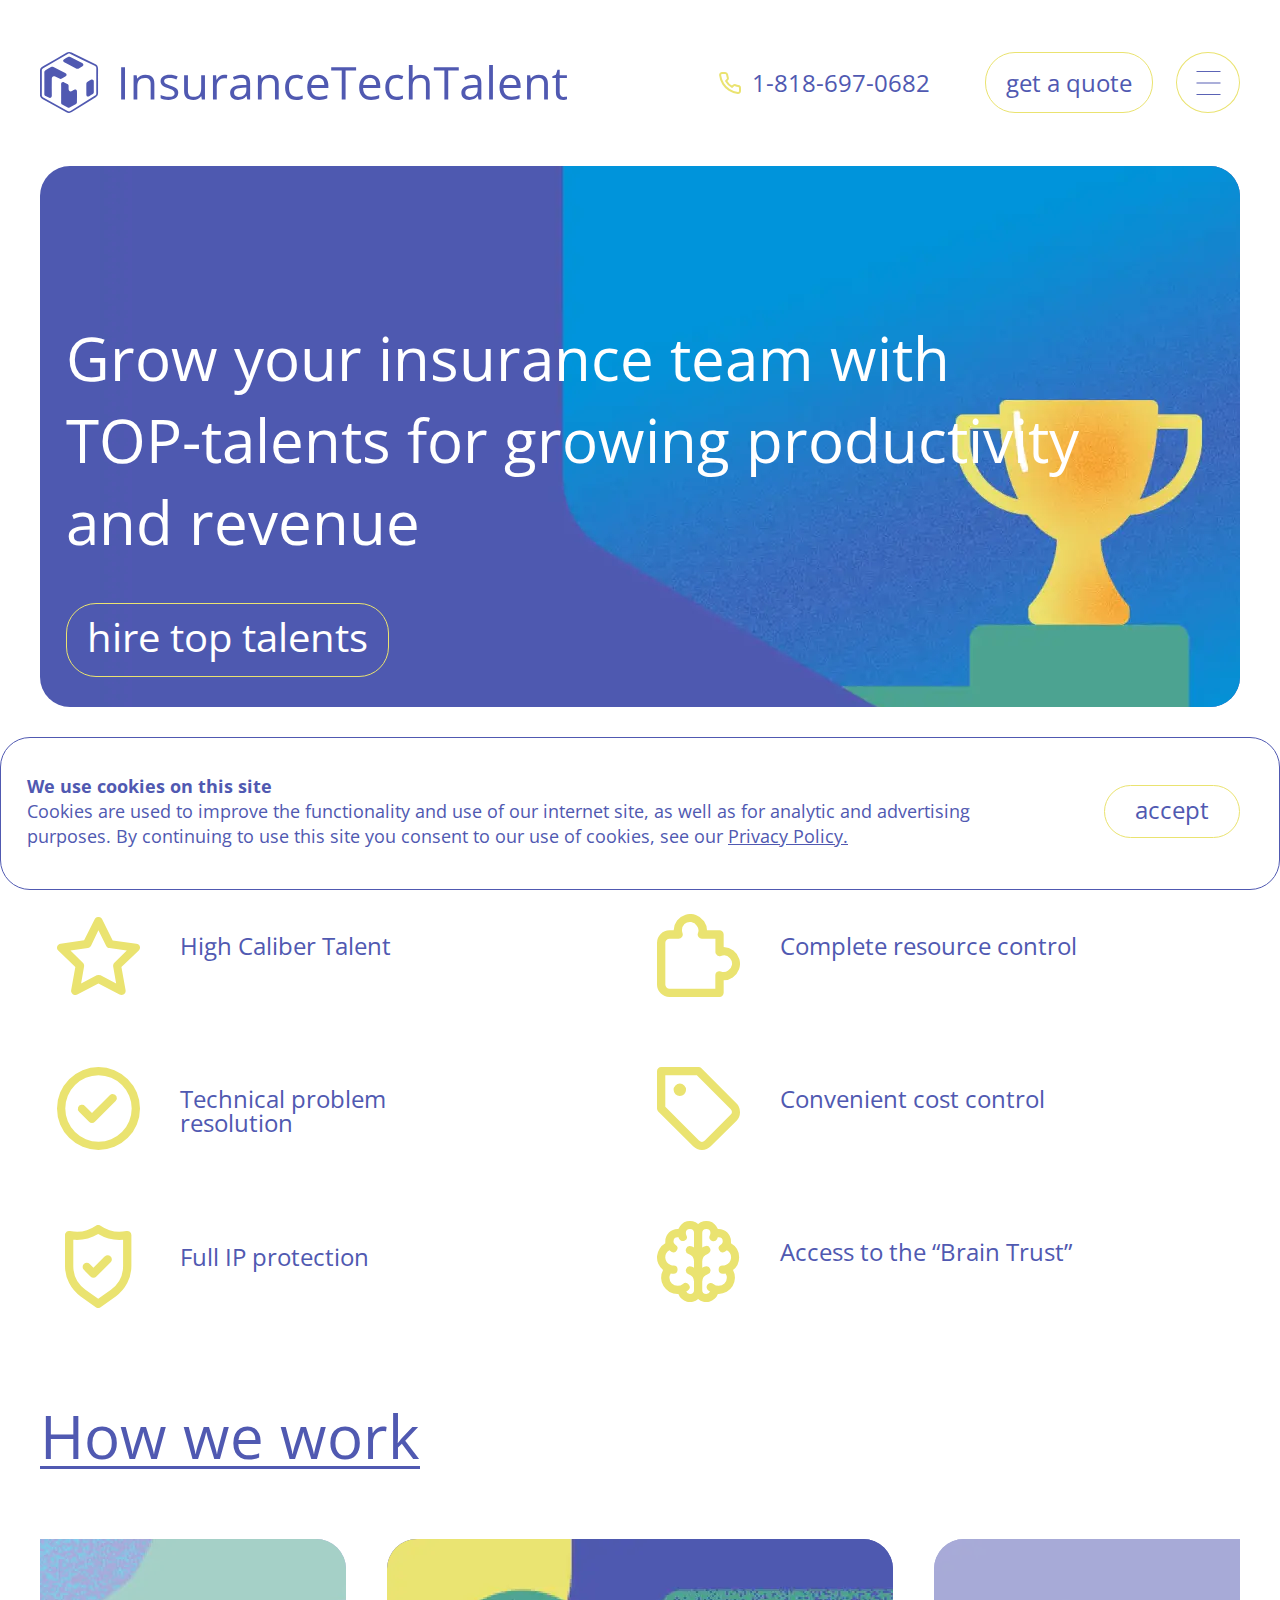
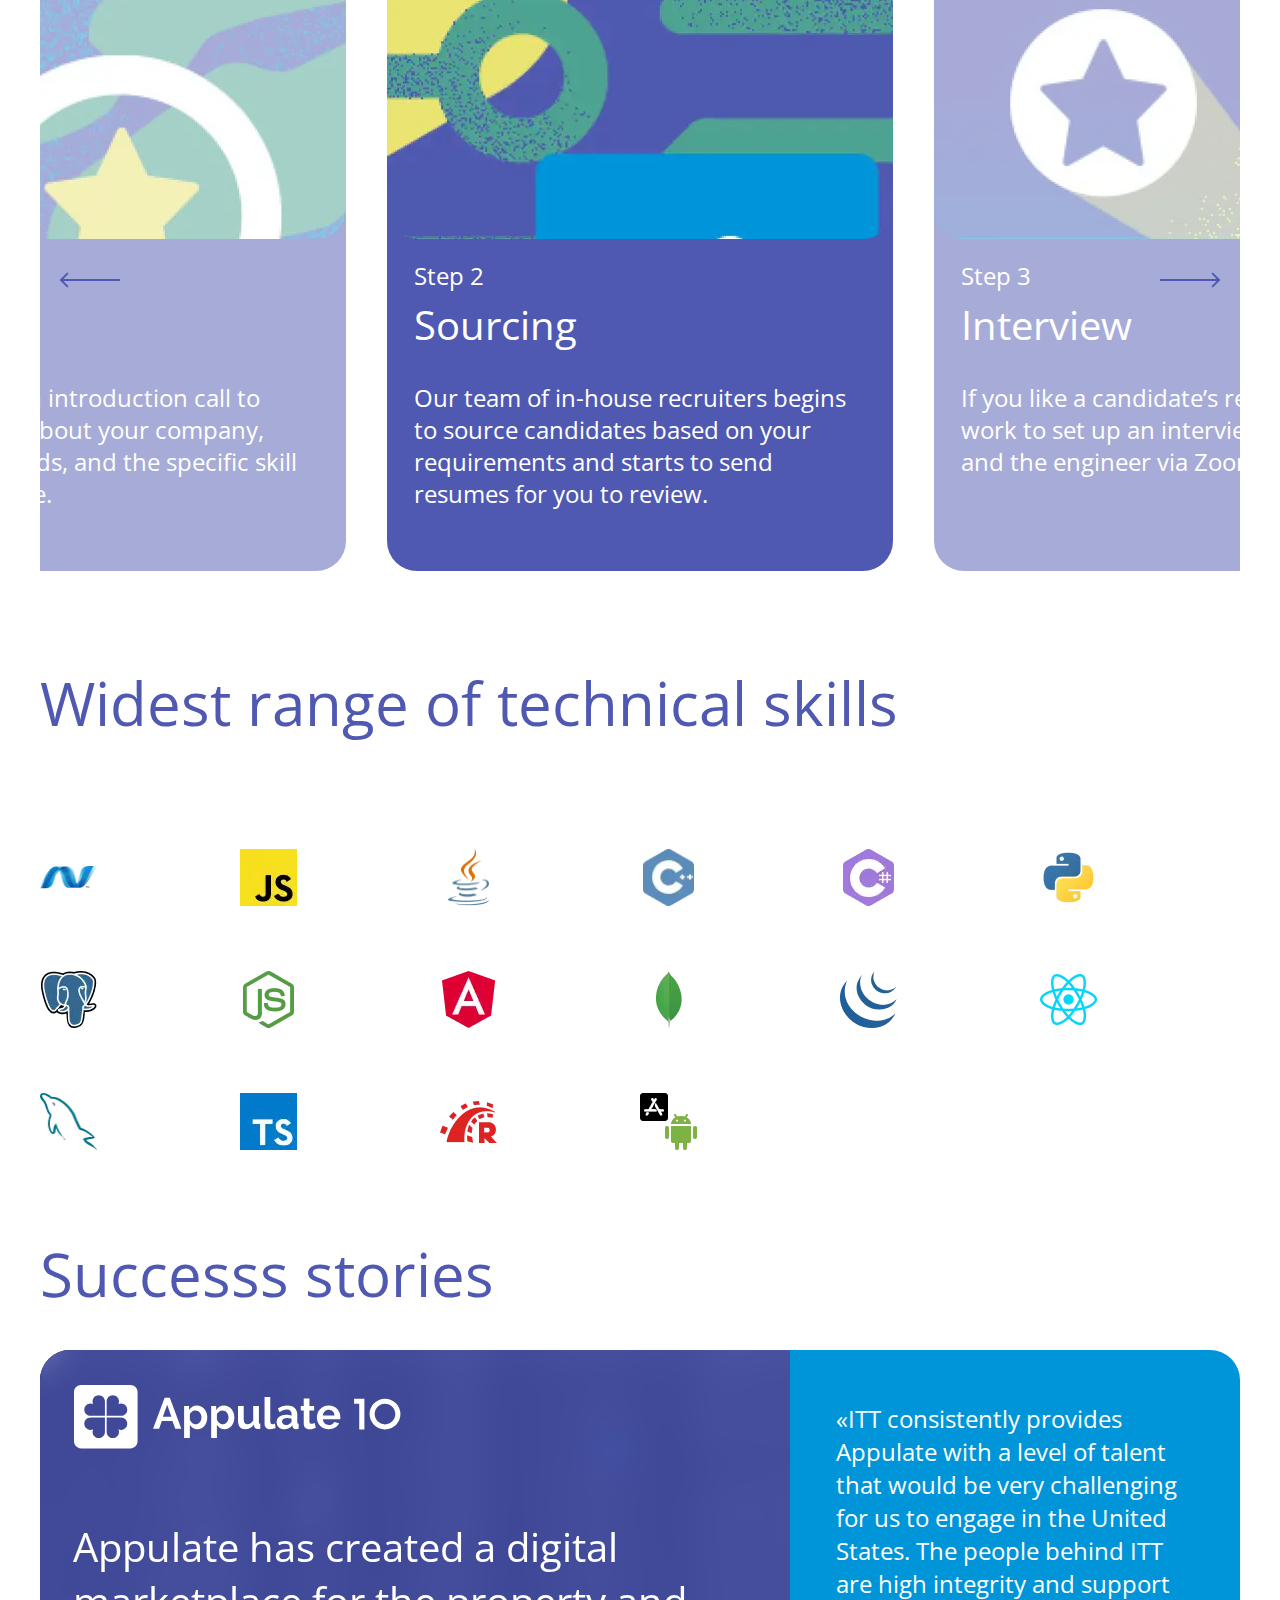
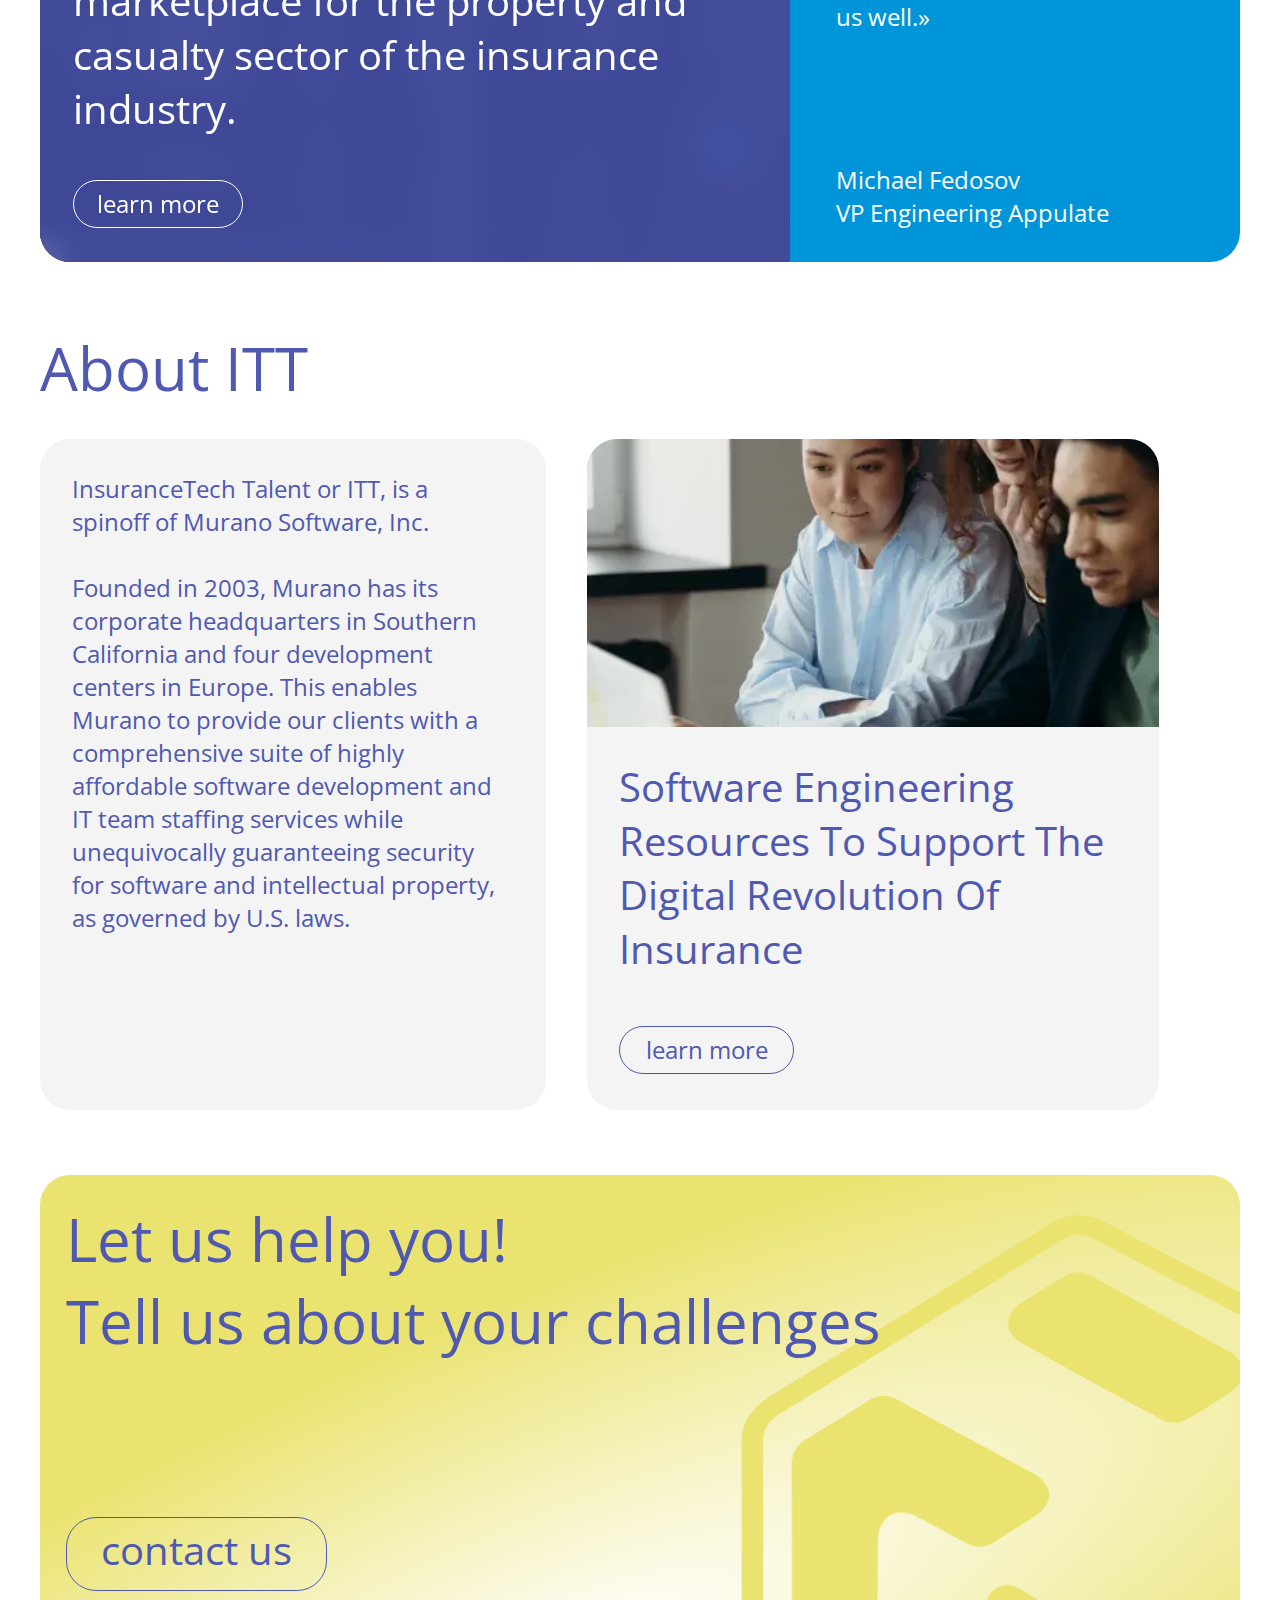
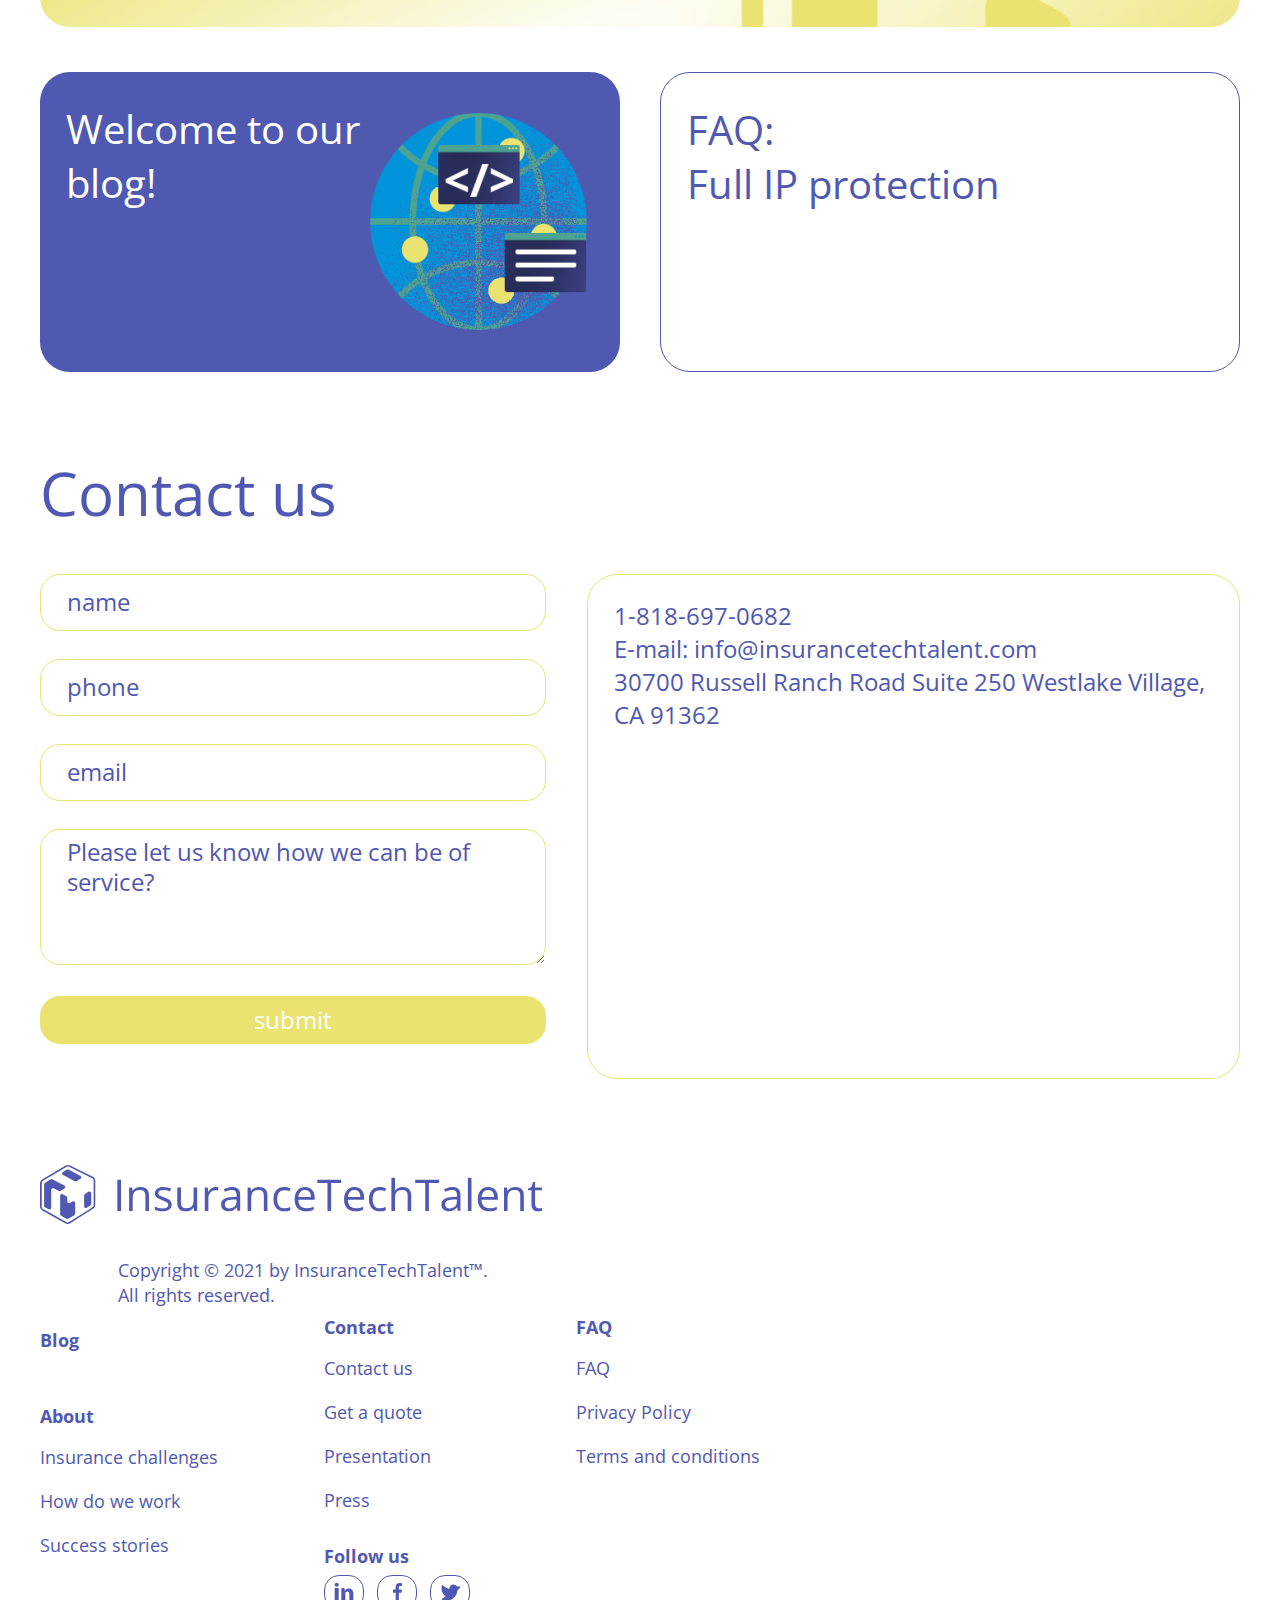
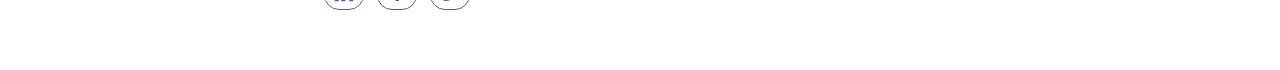
==== commit 7dec6fc6: "Add files via upload" ====
--- a/index.html
+++ b/index.html
@@ -511,7 +511,7 @@
                     <div class="cookies__text">                       Cookies are used to improve the functionality and use of our internet site, as well as for analytic and advertising purposes. By continuing to use this site you consent to our use of cookies, see our <a href="##">Privacy Policy.</a></div>                   </div>-                  <button class="cookies__btn border-y button fcc">accept</button>+                  <button class="cookies__btn border-y button fcc"><span>accept</span></button>               </div>           </div>           <div class="form-sended-modal form-modal fcc">--- a/css/style.min.css
+++ b/css/style.min.css
@@ -1 +1 @@
-*{padding:0;margin:0;border:0}*,:after,:before{-moz-box-sizing:border-box;-webkit-box-sizing:border-box;box-sizing:border-box}:active,:focus{outline:0}a:active,a:focus{outline:0}aside,footer,header,nav{display:block}body,html{height:100%;width:100%;line-height:1;-ms-text-size-adjust:100%;-moz-text-size-adjust:100%;-webkit-text-size-adjust:100%}button,input,textarea{font-family:inherit}input[type=email],input[type=tel],input[type=text],textarea{-moz-appearance:none;-webkit-appearance:none;appearance:none}input::-ms-clear{display:none}button{cursor:pointer;background-color:transparent}button::-moz-focus-inner{padding:0;border:0}a,a:visited{text-decoration:none;color:inherit}a:hover{text-decoration:none}ul li{list-style:none}img{vertical-align:top}h1,h2,h3,h4,h5,h6{font-size:inherit;font-weight:inherit}:root{font-family:'Open Sans',sans-serif;font-weight:400;--color-main:#5059B1;--color-yellow:#EAE370;color:var(--color-main)}.button{padding:0 20px 0 20px;height:61px;white-space:nowrap;font-size:1rem;line-height:1rem;-webkit-transition:background-color .5s ease 0s;-o-transition:background-color .5s ease 0s;-moz-transition:background-color .5s ease 0s;transition:background-color .5s ease 0s}.button:hover{background-color:var(--color-yellow);color:var(--color-main)}.button:focus{-webkit-box-shadow:0 0 30px -10px var(--color-yellow);-moz-box-shadow:0 0 30px -10px var(--color-yellow);box-shadow:0 0 30px -10px var(--color-yellow)}.button:active{-webkit-transform:scale(.97);-moz-transform:scale(.97);-ms-transform:scale(.97);-o-transform:scale(.97);transform:scale(.97)}.border-y{-webkit-border-radius:30px;-moz-border-radius:30px;border-radius:30px;border:1px solid var(--color-yellow)}.border-w{-webkit-border-radius:30px;-moz-border-radius:30px;border-radius:30px;border:1px solid #fff}.border-w:hover{border:1px solid var(--color-yellow)}.border-b{-webkit-border-radius:30px;-moz-border-radius:30px;border-radius:30px;border:1px solid var(--color-main)}a,button,svg{-webkit-transition:all .5s ease 0s;-o-transition:all .5s ease 0s;-moz-transition:all .5s ease 0s;transition:all .5s ease 0s}.fcc{display:-webkit-box;display:-webkit-flex;display:-moz-box;display:-ms-flexbox;display:flex;-webkit-box-align:center;-webkit-align-items:center;-moz-box-align:center;-ms-flex-align:center;align-items:center;-webkit-box-pack:center;-webkit-justify-content:center;-moz-box-pack:center;-ms-flex-pack:center;justify-content:center}.title{font-size:60px;line-height:82px}.title a{font-size:inherit}.header{width:100%;top:0;left:0;padding:52px 40px;background-color:#fff;position:fixed;z-index:100}.header__body{max-width:1600px;margin:0 auto;width:100%;display:-webkit-box;display:-webkit-flex;display:-moz-box;display:-ms-flexbox;display:flex;-webkit-box-align:center;-webkit-align-items:center;-moz-box-align:center;-ms-flex-align:center;align-items:center;position:relative}.header__logo{-webkit-box-flex:0;-webkit-flex:0 1 100%;-moz-box-flex:0;-ms-flex:0 1 100%;flex:0 1 100%;max-width:100%;display:-webkit-box;display:-webkit-flex;display:-moz-box;display:-ms-flexbox;display:flex;-webkit-box-pack:start;-webkit-justify-content:flex-start;-moz-box-pack:start;-ms-flex-pack:start;justify-content:flex-start}.header__logo img{width:527.1px;height:61px;width:100%;-o-object-fit:contain;object-fit:contain}.header__phone{margin-left:30px;margin-right:45px;display:-webkit-box;display:-webkit-flex;display:-moz-box;display:-ms-flexbox;display:flex;-webkit-box-align:center;-webkit-align-items:center;-moz-box-align:center;-ms-flex-align:center;align-items:center}.header__phone .header__phone-icon{width:24px;height:24px}.header__phone .header__phone-icon img{width:100%;height:100%;-o-object-fit:contain;object-fit:contain}.header__phone .header__phone-number{padding:10px;white-space:nowrap}.header__phone .header__phone-number:hover{color:var(--color-yellow)}.header__btn{margin-right:87px}.header__burger{position:absolute;z-index:101;top:0;right:0;-webkit-border-radius:50%;-moz-border-radius:50%;border-radius:50%;border:1px solid var(--color-yellow);width:64px;height:61px}.header__burger svg{stroke:var(--color-main)}.header__burger:hover{background-color:var(--color-yellow)}.header__burger #burger{width:25px;height:24px}.header__burger #close{width:25px;height:24px;display:none}.header__menu{opacity:0;visibility:hidden;-webkit-transition:all .5s ease 0s;-o-transition:all .5s ease 0s;-moz-transition:all .5s ease 0s;transition:all .5s ease 0s;margin-top:53px;z-index:100;background-color:#fff;position:fixed;top:-2px;left:0;width:100%;width:-webkit-calc(100% + 4px);width:-moz-calc(100% + 4px);width:calc(100% + 4px);height:auto;-webkit-border-radius:30px;-moz-border-radius:30px;border-radius:30px;max-width:1610px}.header._open .header__menu{opacity:1;visibility:visible}.header._open .header__burger{border:unset}.header._open .header__burger #burger{display:none}.header._open .header__burger #close{display:block}.menu{padding:61px 26px 82px 26px;display:-webkit-box;display:-webkit-flex;display:-moz-box;display:-ms-flexbox;display:flex}.menu__column>:nth-child(2){margin-top:45px}.menu__column:not(:last-child){margin-right:180px}.menu__column:nth-child(2){margin-right:210px}.menu__title{font-weight:700;margin-bottom:10px}.menu__item{white-space:nowrap;line-height:167%}.menu__item:hover{color:var(--color-yellow)}.follow__icons{display:-webkit-box;display:-webkit-flex;display:-moz-box;display:-ms-flexbox;display:flex}.follow__icon{border:1px solid var(--color-main);-webkit-border-radius:15px;-moz-border-radius:15px;border-radius:15px;width:40px;height:35px}.follow__icon svg{fill:var(--color-main)}.follow__icon:not(:first-child){margin-left:13px}.follow__icon:hover{-webkit-transition:all .5s ease 0s;-o-transition:all .5s ease 0s;-moz-transition:all .5s ease 0s;transition:all .5s ease 0s;border:1px solid var(--color-yellow)}.follow__icon:hover svg{fill:var(--color-yellow)}.main{position:relative;background-color:#4e59b0;-webkit-border-radius:30px;-moz-border-radius:30px;border-radius:30px;overflow:hidden}.main__body{padding:151px 26px 30px 26px;position:relative;z-index:2;color:#fff}.main__title{max-width:1025px;font-size:60px;line-height:82px}.main__btn{margin-top:40px;font-size:40px;line-height:40px;height:74px;display:-webkit-inline-box;display:-webkit-inline-flex;display:-moz-inline-box;display:-ms-inline-flexbox;display:inline-flex}.main__btn a{margin-top:-6px}.main__bg{position:absolute;top:-160px;right:-150px;width:1290px;height:auto}.main__bg img{-webkit-border-radius:30px;-moz-border-radius:30px;border-radius:30px;width:100%;-o-object-fit:cover;object-fit:cover}.steps__body{margin-top:98px}.steps__slider{margin-top:70px;position:relative;padding-bottom:26px}.title-src{position:relative;display:-webkit-inline-box;display:-webkit-inline-flex;display:-moz-inline-box;display:-ms-inline-flexbox;display:inline-flex;border-bottom:3px solid var(--color-main);line-height:60px}.title-src::after{content:'';position:absolute;top:18px;right:-28px;-webkit-transition:all .3s ease 0s;-o-transition:all .3s ease 0s;-moz-transition:all .3s ease 0s;transition:all .3s ease 0s;width:21px;height:21px;background:url(../img/icons/arrow-src.svg) center/contain no-repeat;opacity:0}.title-src:hover::after{opacity:1}.slider{width:506px;margin:0 auto}.slider__body{-webkit-transition:all .5s ease 0s;-o-transition:all .5s ease 0s;-moz-transition:all .5s ease 0s;transition:all .5s ease 0s;min-width:100%;display:-webkit-box;display:-webkit-flex;display:-moz-box;display:-ms-flexbox;display:flex}.slider .slider__item+.slider__item{margin-left:41px}.slider__item{min-height:100%;-webkit-box-flex:0;-webkit-flex:0 0 100%;-moz-box-flex:0;-ms-flex:0 0 100%;flex:0 0 100%;max-width:100%;opacity:.5}.slider__item._active{opacity:1}.slider__pagination{position:absolute;bottom:0;left:0;height:12px;display:none}.slider .arrow-left,.slider .arrow-right{width:100px;height:100px;-webkit-border-radius:30px;-moz-border-radius:30px;border-radius:30px;position:absolute;top:291px;top:-webkit-calc(100% -50px);top:-moz-calc(100% -50px);top:calc(100% -50px)}.slider .arrow-left svg,.slider .arrow-right svg{width:60px;height:16px;fill:var(--color-main)}.slider .arrow-left:hover,.slider .arrow-right:hover{background:var(--color-yellow)}.slider .arrow-left._hidden,.slider .arrow-right._hidden{opacity:0;visibility:hidden}.slider .arrow-left{left:0;-webkit-transform:rotate(180deg);-moz-transform:rotate(180deg);-ms-transform:rotate(180deg);-o-transform:rotate(180deg);transform:rotate(180deg)}.slider .arrow-right{right:0}.slider .pagination-item+.pagination-item{margin-left:5px}.slider .pagination-item{width:12px;-webkit-border-radius:50%;-moz-border-radius:50%;border-radius:50%;height:12px;background-color:#fff;border:1px solid var(--color-main)}.slider .pagination-item._active{background-color:var(--color-main)}.step{height:100%;background-color:var(--color-main);-webkit-border-radius:30px;-moz-border-radius:30px;border-radius:30px}.step__picture{width:100%;height:300px;position:relative;overflow:hidden;-webkit-border-radius:30px;-moz-border-radius:30px;border-radius:30px}.step__picture img{position:absolute;top:0;left:0;-o-object-fit:cover;object-fit:cover}.step__info{color:#fff;padding:25px 40px 61px 27px}.step__title{margin-top:10px;font-size:40px;line-height:54px}.step__description{line-height:32px;margin-top:30px}.reasons{margin-top:65px;position:relative}.reasons__content{display:-webkit-box;display:-webkit-flex;display:-moz-box;display:-ms-flexbox;display:flex;-webkit-box-pack:justify;-webkit-justify-content:space-between;-moz-box-pack:justify;-ms-flex-pack:justify;justify-content:space-between;-webkit-flex-wrap:wrap;-ms-flex-wrap:wrap;flex-wrap:wrap}.reasons__column{margin-top:60px;width:31%;min-width:451px}.reason+.reason{margin-top:70px}.reason{position:relative;cursor:pointer}.reason__icon{width:83px;height:83px}.reason__icon img{width:100%;height:100%;-o-object-fit:contain;object-fit:contain}.reason__info{margin-top:20px;margin-left:40px}.reason__description{max-width:333px;margin-top:20px;font-size:18px;line-height:25px;height:0;opacity:0;visibility:hidden;-webkit-transition:all .5s ease 0s;-o-transition:all .5s ease 0s;-moz-transition:all .5s ease 0s;transition:all .5s ease 0s}.reason__body{pointer-events:none;display:-webkit-box;display:-webkit-flex;display:-moz-box;display:-ms-flexbox;display:flex;background:#fff;padding:0 17px 0 17px}.reason:hover{height:83px}.reason:hover .reason__body{position:absolute;z-index:10;top:0;left:0;margin-top:-30px;padding:29px 16px 45px 16px;border:1px solid var(--color-yellow);-webkit-box-shadow:0 4px 50px -27px var(--color-yellow);-moz-box-shadow:0 4px 50px -27px var(--color-yellow);box-shadow:0 4px 50px -27px var(--color-yellow);-webkit-border-radius:30px;-moz-border-radius:30px;border-radius:30px}.reason:hover .reason__description{height:auto;opacity:1;visibility:visible}.download{position:absolute;top:0;right:0;display:-webkit-box;display:-webkit-flex;display:-moz-box;display:-ms-flexbox;display:flex}.download__icon{width:22px;height:27px;fill:var(--color-main);margin-right:10px}.download__title{font-size:40px;line-height:54px}.download:hover{color:var(--color-yellow)}.download:hover .download__icon{fill:var(--color-yellow)}.skills__body{margin-top:65px}.skills__content{margin-top:40px;display:-webkit-box;display:-webkit-flex;display:-moz-box;display:-ms-flexbox;display:flex;-webkit-flex-wrap:wrap;-ms-flex-wrap:wrap;flex-wrap:wrap}.skill{margin-top:65px;-webkit-box-flex:0;-webkit-flex:0 0 200px;-moz-box-flex:0;-ms-flex:0 0 200px;flex:0 0 200px;max-width:200px}.skill__icon{width:57px;height:57px}.skill__icon img{width:100%;height:100%;-o-object-fit:contain;object-fit:contain}.skill__title{margin-top:10px}.stories__body{margin-top:83px}.stories__content{margin-top:35px;display:-webkit-box;display:-webkit-flex;display:-moz-box;display:-ms-flexbox;display:flex;-webkit-border-radius:30px;-moz-border-radius:30px;border-radius:30px;overflow:hidden;color:#fff}.stories__info{padding:35px 30px 34px 33px;background:url(../img/stories/picture-bg.png) center/cover no-repeat;min-width:473px;display:-webkit-box;display:-webkit-flex;display:-moz-box;display:-ms-flexbox;display:flex;-webkit-box-orient:vertical;-webkit-box-direction:normal;-webkit-flex-direction:column;-moz-box-orient:vertical;-moz-box-direction:normal;-ms-flex-direction:column;flex-direction:column;-webkit-box-pack:justify;-webkit-justify-content:space-between;-moz-box-pack:justify;-ms-flex-pack:justify;justify-content:space-between;position:relative}.stories__info::after{content:'';position:absolute;top:0;left:0;width:100%;height:100%;background:rgba(80,89,177,.75);-webkit-backdrop-filter:blur(16px);backdrop-filter:blur(16px)}.stories__story{-webkit-box-flex:0;-webkit-flex:0 0 auto;-moz-box-flex:0;-ms-flex:0 0 auto;flex:0 0 auto;max-width:552px;min-width:450px;width:34.5%;padding:52px 46px 33px 46px;background:#0094d9;display:-webkit-box;display:-webkit-flex;display:-moz-box;display:-ms-flexbox;display:flex;-webkit-box-orient:vertical;-webkit-box-direction:normal;-webkit-flex-direction:column;-moz-box-orient:vertical;-moz-box-direction:normal;-ms-flex-direction:column;flex-direction:column;-webkit-box-pack:justify;-webkit-justify-content:space-between;-moz-box-pack:justify;-ms-flex-pack:justify;justify-content:space-between}.stories__logo{position:relative;z-index:2;width:329.47px;height:64.38px}.stories__logo img{width:100%;height:100%;-o-object-fit:contain;object-fit:contain}.stories__title{position:relative;z-index:2;margin-top:70px;font-size:40px;line-height:54px}.stories__btn{text-align:center;width:170px;position:relative;z-index:2;margin-top:44px;display:-webkit-inline-box;display:-webkit-inline-flex;display:-moz-inline-box;display:-ms-inline-flexbox;display:inline-flex;height:48px;font-size:24px;line-height:24px;-webkit-transition:background-color .5s ease 0s;-o-transition:background-color .5s ease 0s;-moz-transition:background-color .5s ease 0s;transition:background-color .5s ease 0s}.stories__btn a{margin:0 auto}.stories__btn:hover{background-color:var(--color-yellow);color:var(--color-main)}.stories__btn:focus{-webkit-box-shadow:0 0 30px -10px var(--color-yellow);-moz-box-shadow:0 0 30px -10px var(--color-yellow);box-shadow:0 0 30px -10px var(--color-yellow)}.stories__btn:active{-webkit-transform:scale(.97);-moz-transform:scale(.97);-ms-transform:scale(.97);-o-transform:scale(.97);transform:scale(.97)}.stories__text{line-height:33px}.stories__author{line-height:33px;margin-top:130px}.about__body{margin-top:65px}.about__content{margin-top:30px;display:-webkit-box;display:-webkit-flex;display:-moz-box;display:-ms-flexbox;display:flex;max-height:607px}.about__text-block{margin-right:41px;-webkit-border-radius:30px;-moz-border-radius:30px;border-radius:30px;padding:33px 37px 110px 32px;background:#f4f4f4;width:31.6%;max-width:506px}.about__text{line-height:33px}.about__info{-webkit-border-radius:30px;-moz-border-radius:30px;border-radius:30px;overflow:hidden;width:65.8%;max-width:1053px;display:-webkit-box;display:-webkit-flex;display:-moz-box;display:-ms-flexbox;display:flex}.about__text-info{padding:33px 37px 36px 32px;background:#f4f4f4;display:-webkit-box;display:-webkit-flex;display:-moz-box;display:-ms-flexbox;display:flex;-webkit-box-orient:vertical;-webkit-box-direction:normal;-webkit-flex-direction:column;-moz-box-orient:vertical;-moz-box-direction:normal;-ms-flex-direction:column;flex-direction:column;-webkit-box-pack:justify;-webkit-justify-content:space-between;-moz-box-pack:justify;-ms-flex-pack:justify;justify-content:space-between}.about__title{font-size:40px;line-height:54px}.about__btn{margin-top:50px;width:183px;height:48px;font-size:24px;line-height:24px;-webkit-transition:all .5s ease 0s;-o-transition:all .5s ease 0s;-moz-transition:all .5s ease 0s;transition:all .5s ease 0s;display:-webkit-inline-box;display:-webkit-inline-flex;display:-moz-inline-box;display:-ms-inline-flexbox;display:inline-flex}.about__btn:hover{background-color:var(--color-yellow);color:var(--color-main)}.about__btn:focus{-webkit-box-shadow:0 0 30px -10px var(--color-yellow);-moz-box-shadow:0 0 30px -10px var(--color-yellow);box-shadow:0 0 30px -10px var(--color-yellow)}.about__btn:active{-webkit-transform:scale(.97);-moz-transform:scale(.97);-ms-transform:scale(.97);-o-transform:scale(.97);transform:scale(.97)}.about__picture{-webkit-box-flex:0;-webkit-flex:0 0 51.9%;-moz-box-flex:0;-ms-flex:0 0 51.9%;flex:0 0 51.9%;max-width:51.9%;width:51.9%;height:100%;position:relative}.about__picture img{position:absolute;top:0;left:0;width:100%;height:100%;-o-object-fit:cover;object-fit:cover}.banner__body{-webkit-border-radius:30px;-moz-border-radius:30px;border-radius:30px;margin-top:65px;padding:23px 26px 36px 26px;background:url(../img/banner/picture-bg.png) center/cover no-repeat}.banner__btn{padding:0 34px;margin-top:155px;height:74px;font-size:40px;line-height:40px}.banner__btn span{margin-top:-8px}.banner__btn:hover{background-color:var(--color-main);color:var(--color-yellow)}.banner__btn:focus{-webkit-box-shadow:0 0 30px -10px var(--color-yellow);-moz-box-shadow:0 0 30px -10px var(--color-yellow);box-shadow:0 0 30px -10px var(--color-yellow)}.banner__btn:active{-webkit-transform:scale(.97);-moz-transform:scale(.97);-ms-transform:scale(.97);-o-transform:scale(.97);transform:scale(.97)}.buttons__title{font-size:40px;line-height:54px}.buttons__body{margin-top:45px;display:-webkit-box;display:-webkit-flex;display:-moz-box;display:-ms-flexbox;display:flex}.blog-btn{margin-right:20px;background-color:var(--color-main);position:relative}.blog-btn .buttons__title{position:relative;z-index:2;max-width:358px;color:#fff}.blog-btn::after{position:absolute;top:18px;right:10px;content:'';width:263px;height:263px;background:url(../img/buttons/blog-bg.png) center/cover no-repeat}.blog-btn,.faq-btn{height:300px;padding:30px 0 0 26px;-webkit-border-radius:30px;-moz-border-radius:30px;border-radius:30px;-webkit-box-flex:0;-webkit-flex:0 1 50%;-moz-box-flex:0;-ms-flex:0 1 50%;flex:0 1 50%;max-width:50%}.faq-btn{margin-left:20px}.faq-btn .buttons__title{max-width:358px}.contacts{margin-top:80px}.contacts__body{margin-top:40px;display:-webkit-box;display:-webkit-flex;display:-moz-box;display:-ms-flexbox;display:flex}.contacts__form{margin-right:41px}.contacts__info{-webkit-box-flex:0;-webkit-flex:0 1 100%;-moz-box-flex:0;-ms-flex:0 1 100%;flex:0 1 100%;max-width:100%;padding:24px 26px 48px 26px;line-height:33px}.contacts__map{margin-top:40px;height:259px;width:100%}.form{width:506px}.form .input{padding:7px 26px 8px 26px;font-size:24px;line-height:40px;width:100%;border:1px solid var(--color-yellow);-webkit-border-radius:20px;-moz-border-radius:20px;border-radius:20px;color:var(--color-main);margin-top:28px}.form .input::-webkit-input-placeholder{color:var(--color-main)}.form .input:-moz-placeholder{color:var(--color-main)}.form .input::-moz-placeholder{color:var(--color-main)}.form .input:-ms-input-placeholder{color:var(--color-main)}.form .input::-ms-input-placeholder{color:var(--color-main)}.form .input::placeholder{color:var(--color-main)}.form .input:first-child{margin-top:0}.form .input:active,.form .input:focus{border:1px solid var(--color-main)}.form .input._error{border:1px solid #dd2221}.form .input-textarea{line-height:30px;height:136px}.form .form-btn{color:#fff;width:100%;height:48px;border:1px solid var(--color-yellow);-webkit-border-radius:20px;-moz-border-radius:20px;border-radius:20px;margin-top:28px;background-color:var(--color-yellow);-webkit-transition:all .5s ease 0s;-o-transition:all .5s ease 0s;-moz-transition:all .5s ease 0s;transition:all .5s ease 0s}.form .form-btn:hover{background-color:var(--color-main);color:var(--color-yellow)}.form .form-btn:focus{-webkit-box-shadow:0 0 30px -10px var(--color-yellow);-moz-box-shadow:0 0 30px -10px var(--color-yellow);box-shadow:0 0 30px -10px var(--color-yellow)}.form .form-btn:active{-webkit-transform:scale(.97);-moz-transform:scale(.97);-ms-transform:scale(.97);-o-transform:scale(.97);transform:scale(.97)}.footer{margin-top:86px;padding-bottom:60px}.footer__body{display:-webkit-box;display:-webkit-flex;display:-moz-box;display:-ms-flexbox;display:flex;-webkit-box-pack:justify;-webkit-justify-content:space-between;-moz-box-pack:justify;-ms-flex-pack:justify;justify-content:space-between;-webkit-flex-wrap:wrap;-ms-flex-wrap:wrap;flex-wrap:wrap}.footer__info{margin-right:40px}.footer__logo{width:503px;height:59px}.footer__logo img{width:100%;height:100%;-o-object-fit:contain;object-fit:contain}.footer__copyright{margin-left:78px;margin-top:34px;font-size:18px;line-height:25px}.footer__menu{font-size:18px;margin-right:84px}.footer__menu .menu{padding:0;margin-top:10px;width:720px;-webkit-box-pack:justify;-webkit-justify-content:space-between;-moz-box-pack:justify;-ms-flex-pack:justify;justify-content:space-between}.footer__menu .menu__column>:nth-child(2){margin-top:45px}.footer__menu .menu__column:not(:last-child){margin-right:0}.footer__menu .menu__column:nth-child(2){margin-right:0}.footer__menu .menu .follow{margin-top:25px}.footer__menu .menu .menu__item{padding:7px 0}body{background-color:#fff;width:100%;height:100%}body._block{overflow:hidden}html{font-size:24px;overflow-y:scroll}a,button{color:inherit;font-size:inherit;line-height:inherit}main{width:100%;min-height:100%;overflow:hidden;margin-top:166px}main._block{width:100%;height:100vh;overflow:hidden}.container{position:relative;width:100%;max-width:1680px;margin:0 auto;padding:0 40px}.cookies{width:100%;position:fixed;z-index:101;bottom:10px;left:0;-webkit-border-radius:30px;-moz-border-radius:30px;border-radius:30px}.cookies a{text-decoration:underline}.cookies__body{background-color:#fff;max-width:1600px;margin:0 auto;padding:36px 39px 40px 26px;display:-webkit-box;display:-webkit-flex;display:-moz-box;display:-ms-flexbox;display:flex;-webkit-box-pack:justify;-webkit-justify-content:space-between;-moz-box-pack:justify;-ms-flex-pack:justify;justify-content:space-between;-webkit-box-align:center;-webkit-align-items:center;-moz-box-align:center;-ms-flex-align:center;align-items:center}.cookies__info{max-width:1060px;font-size:18px;line-height:25px;padding-right:30px}.cookies__title{font-weight:700}.cookies__btn{width:136px;height:46px}.cookies._close{display:none}.arrow-top{position:fixed;z-index:20;bottom:20px;right:20px;-webkit-border-radius:50%;-moz-border-radius:50%;border-radius:50%}.form-modal{position:fixed;top:0;left:0;width:100%;height:100%;z-index:200;background-color:rgba(0,0,0,.462);display:none}.form-modal__body{width:300px;height:150px;background-color:#fff;-webkit-border-radius:30px;-moz-border-radius:30px;border-radius:30px;border:1px solid var(--color-main)}.form-modal__title{font-size:30px}.form-modal .close-modal{position:absolute;top:0;right:0;padding:10px}.form-modal .close-modal svg{stroke:#fff;width:40px;height:40px}.form-modal._open{display:-webkit-box;display:-webkit-flex;display:-moz-box;display:-ms-flexbox;display:flex}@media (max-width:1500px){.about__content{display:-webkit-box;display:-webkit-flex;display:-moz-box;display:-ms-flexbox;display:flex;max-height:inherit}.about__text-block{width:47.7%}.about__info{width:47.7%;-webkit-box-orient:vertical;-webkit-box-direction:reverse;-webkit-flex-direction:column-reverse;-moz-box-orient:vertical;-moz-box-direction:reverse;-ms-flex-direction:column-reverse;flex-direction:column-reverse;-webkit-box-align:start;-webkit-align-items:flex-start;-moz-box-align:start;-ms-flex-align:start;align-items:flex-start}.about__btn{width:175px}.about__picture{-webkit-box-flex:1;-webkit-flex:1 0 288px;-moz-box-flex:1;-ms-flex:1 0 288px;flex:1 0 288px;max-width:100%;width:100%;height:288px;overflow:hidden}.about__picture img{top:0;height:100%;width:100%}}@media (max-width:1450px){.reasons__content{-webkit-flex-wrap:nowrap;-ms-flex-wrap:nowrap;flex-wrap:nowrap}.reasons__column{min-width:290px;-webkit-box-flex:0;-webkit-flex:0 0 50%;-moz-box-flex:0;-ms-flex:0 0 50%;flex:0 0 50%;max-width:50%}.download{top:20px}.download__title{font-size:24px;line-height:33px}.reason__info{max-width:306px}.reason__description{max-width:290px}}@media (max-width:1024px){.title{font-size:40px;line-height:54px}.header{padding:52px 40px 35px 40px}.header__logo img{width:362.92px;height:42px}.header__phone{margin-left:10px;margin-right:10px}.header__btn{margin-right:83px}.header__menu{margin-top:17px;-webkit-border-radius:0;-moz-border-radius:0;border-radius:0;width:100%;padding:0 15px;min-height:100%;height:100%;padding-bottom:30px}.header__burger{top:-3px}.menu{padding:61px 26px 60px 26px;-webkit-box-align:center;-webkit-align-items:center;-moz-box-align:center;-ms-flex-align:center;align-items:center;-webkit-box-orient:vertical;-webkit-box-direction:normal;-webkit-flex-direction:column;-moz-box-orient:vertical;-moz-box-direction:normal;-ms-flex-direction:column;flex-direction:column;height:100%;overflow-y:scroll}.menu__column{width:100%;max-width:270px}.menu__column:not(:first-child){margin-top:30px}.menu__column:not(:last-child){margin-right:0}.menu__column:nth-child(3){margin-top:60px}.menu__column:nth-child(1)>:nth-child(2){margin-top:45px}.menu__column>:nth-child(2){margin-top:27px}.menu .menu__item{padding:7px 0}.main__body{padding:26px 20px 27px 20px}.main__btn{margin-top:174px}.main__bg{position:absolute;top:-90px;right:-160px;width:1290px;height:auto}.main__bg img{-webkit-border-radius:30px;-moz-border-radius:30px;border-radius:30px;width:100%;-o-object-fit:cover;object-fit:cover}.steps__body{margin-top:70px}.steps__slider{margin-top:30px}.title-src{line-height:40px}.title-src::after{top:15px;right:-20px;width:16px;height:16px}.slider{width:451px}.slider .arrow-left,.slider .arrow-right{top:218px;top:-webkit-calc(100% -50px);top:-moz-calc(100% -50px);top:calc(100% -50px)}.step{min-height:550px}.step__picture{height:243px}.step__picture img{top:-40px;left:-20px;width:642px}.step__info{color:#fff;padding:25px 35px 50px 27px}.step__description{margin-top:20px}.download__icon{width:15px;height:12px;margin-right:3px}.skills__body{margin-top:15px}.skills__content{margin-top:7px;display:-webkit-box;display:-webkit-flex;display:-moz-box;display:-ms-flexbox;display:flex;-webkit-flex-wrap:wrap;-ms-flex-wrap:wrap;flex-wrap:wrap}.skill{margin-top:50px;-webkit-box-flex:0;-webkit-flex:0 0 157px;-moz-box-flex:0;-ms-flex:0 0 157px;flex:0 0 157px;max-width:157px}.skill__title{font-size:18px;line-height:25px}.stories__body{margin-top:50px}.stories__info{padding:40px 20px 33px 20px;min-width:400px}.stories__story{max-width:50%;min-width:50%;padding:52px 20px 33px 20px}.stories__title{margin-top:40px;font-size:24px;line-height:33px}.stories__author{margin-top:100px}.about__body{margin-top:30px}.about__content{margin-top:23px}.about__text-block{padding:33px 22px 52px 20px}.about__text{line-height:33px}.about__info{-webkit-box-pack:start;-webkit-justify-content:flex-start;-moz-box-pack:start;-ms-flex-pack:start;justify-content:flex-start}.about__text-info{padding:53px 20px 23px 15px}.about__title{font-size:24px;line-height:33px}.banner__body{margin-top:31px;padding:18px 26px 20px 20px}.banner__btn{padding:10px 23px;margin-top:100px;font-size:24px;line-height:33px}.blog-btn{overflow:hidden}.blog-btn::after{top:83px;right:-24px}.faq-btn .buttons__title{width:209px}.contacts{margin-top:43px}.contacts__body{margin-top:42px}.contacts__form{-webkit-box-flex:0;-webkit-flex:0 0 48%;-moz-box-flex:0;-ms-flex:0 0 48%;flex:0 0 48%;max-width:48%;margin-right:41px}.contacts__info{max-width:100%;padding:24px 20px 27px 23px;font-size:18px;line-height:25px}.contacts__map{margin-top:40px;height:259px;width:100%}.form{width:100%}.form .input{padding:12px 26px 12px 26px;font-size:18px;line-height:30px}.footer{margin-top:70px;padding-bottom:40px}.footer__info{-webkit-box-flex:0;-webkit-flex:0 0 100%;-moz-box-flex:0;-ms-flex:0 0 100%;flex:0 0 100%;max-width:100%;margin-right:0}.footer__logo{width:453px;height:53px}.footer__copyright{margin-left:70px}.footer__menu{overflow:hidden;width:100%;margin-right:40px}.footer__menu .menu{height:auto;width:100%;padding:0;margin:50px 0 0 70px;-webkit-box-orient:horizontal;-webkit-box-direction:normal;-webkit-flex-direction:row;-moz-box-orient:horizontal;-moz-box-direction:normal;-ms-flex-direction:row;flex-direction:row;-webkit-box-align:start;-webkit-align-items:flex-start;-moz-box-align:start;-ms-flex-align:start;align-items:flex-start;-webkit-box-pack:justify;-webkit-justify-content:space-between;-moz-box-pack:justify;-ms-flex-pack:justify;justify-content:space-between}.footer__menu .menu .menu__column:nth-child(2),.footer__menu .menu .menu__column:nth-child(3){margin-top:0}main{margin-top:140px}}@media (max-width:950px){.button{padding:5px 10px}.header{padding:21px 40px 27px 40px}.header__logo{padding-right:66px}.header__logo img{height:26px;width:224px}.header__phone{display:none}.header__btn{display:none}.header__burger{top:-5px;width:39px;height:37px}.header__burger #burger{width:16px;height:15px}.header__burger #close{width:16px;height:15px}.header__menu{margin-top:17px}.header._open .header__burger{border:unset}.menu{padding:30px 16px 30px 16px;display:-webkit-box;display:-webkit-flex;display:-moz-box;display:-ms-flexbox;display:flex}html{font-size:18px}main{margin-top:74px}}@media (max-width:768px){.title{font-size:24px;line-height:33px}.header{padding:21px 15px 27px 15px}.main{-webkit-border-radius:20px;-moz-border-radius:20px;border-radius:20px}.main__body{padding:13px 15px 18px 15px}.main__title{font-size:24px;line-height:33px}.main__btn{font-size:24px;line-height:33px;margin-top:110px;line-height:24px;height:45px}.main__btn a{margin-top:-6px}.main__bg{position:absolute;top:-10px;right:-50px;width:570px;height:auto}.main__bg img{-webkit-border-radius:30px;-moz-border-radius:30px;border-radius:30px;width:100%;-o-object-fit:cover;object-fit:cover}.steps__body{margin-top:48px}.steps__slider{margin-top:10px}.title-src{text-decoration:none;border:none}.title-src::after{display:none}.slider{width:290px}.slider .slider__pagination{display:-webkit-box;display:-webkit-flex;display:-moz-box;display:-ms-flexbox;display:flex}.slider .arrow-left,.slider .arrow-right{display:none}.step{-webkit-border-radius:20px;-moz-border-radius:20px;border-radius:20px;min-height:451px}.step__picture{height:200px}.step__picture img{top:0;left:0;width:442px}.step__info{padding:14px 22px 40px 16px}.step__title{font-size:24px;line-height:32px}.step__description{margin-top:25px;line-height:25px}.reasons{margin-top:30px}.reasons__content{margin-top:20px;-webkit-box-orient:vertical;-webkit-box-direction:normal;-webkit-flex-direction:column;-moz-box-orient:vertical;-moz-box-direction:normal;-ms-flex-direction:column;flex-direction:column}.reasons__column{width:100%;-webkit-box-flex:0;-webkit-flex:0 0 100%;-moz-box-flex:0;-ms-flex:0 0 100%;flex:0 0 100%;max-width:100%;margin-top:10px}.reason+.reason{margin-top:10px}.reason{border-bottom:1px solid var(--color-yellow);position:relative}.reason::after{content:'';position:absolute;top:5px;right:0;width:10px;height:6px;background:url(../img/icons/arrow-small.svg) center/contain no-repeat}.reason__body{padding:0}.reason__icon{width:25px;height:25px}.reason__info{margin-top:0;margin-left:18px}.reason__title{padding-right:20px}.reason:hover{height:auto}.reason:hover .reason__body{position:static;margin-top:0;padding:0;border:initial;-webkit-box-shadow:none;-moz-box-shadow:none;box-shadow:none;-webkit-border-radius:0;-moz-border-radius:0;border-radius:0}.reason:hover .reason__description{height:0;opacity:0;visibility:hidden}.reason._open{height:auto}.reason._open::after{-webkit-transform:rotate(180deg);-moz-transform:rotate(180deg);-ms-transform:rotate(180deg);-o-transform:rotate(180deg);transform:rotate(180deg)}.reason._open .reason__body{position:static;margin-top:0;padding:0 0 15px 0;border:initial;-webkit-box-shadow:none;-moz-box-shadow:none;box-shadow:none;-webkit-border-radius:0;-moz-border-radius:0;border-radius:0}.reason._open .reason__description{height:auto;opacity:1;visibility:visible}.download{right:unset;top:unset;left:0;bottom:-25px}.download__icon{width:15px;height:12px;margin-right:5px}.download__title{text-decoration:underline;font-size:18px;line-height:25px}.skills__body{margin-top:32px}.skills__column{display:-webkit-box;display:-webkit-flex;display:-moz-box;display:-ms-flexbox;display:flex;-webkit-box-pack:justify;-webkit-justify-content:space-between;-moz-box-pack:justify;-ms-flex-pack:justify;justify-content:space-between;max-width:450px;margin:0 auto}.skills__content{margin-top:0;display:block}.skill{margin-top:26px;width:30px;-webkit-box-flex:0;-webkit-flex:0 0 30px;-moz-box-flex:0;-ms-flex:0 0 30px;flex:0 0 30px;max-width:30px}.skill__icon{width:30px;height:30px}.skill__title{display:none}.stories .title{line-height:24px;display:-webkit-inline-box;display:-webkit-inline-flex;display:-moz-inline-box;display:-ms-inline-flexbox;display:inline-flex;border-bottom:1px solid var(--color-main)}.stories__body{margin-top:40px}.stories__content{-webkit-border-radius:20px;-moz-border-radius:20px;border-radius:20px;margin-top:20px;-webkit-box-orient:vertical;-webkit-box-direction:normal;-webkit-flex-direction:column;-moz-box-orient:vertical;-moz-box-direction:normal;-ms-flex-direction:column;flex-direction:column}.stories__info{min-width:100%;width:100%;padding:29px 15px 19px 15px}.stories__story{max-width:100%;min-width:100%;padding:29px 15px 19px 15px}.stories__logo{width:260px;height:50.8px}.stories__title{font-size:24px;line-height:33px}.stories__btn{margin-top:20px}.stories__text{line-height:25px}.stories__author{margin-top:20px}.about .title{line-height:24px;display:-webkit-inline-box;display:-webkit-inline-flex;display:-moz-inline-box;display:-ms-inline-flexbox;display:inline-flex;border-bottom:1px solid var(--color-main)}.about__body{margin-top:20px}.about__content{margin-top:15px;display:block}.about__text-block{margin-right:41px;-webkit-border-radius:20px;-moz-border-radius:20px;border-radius:20px;padding:0;background:0 0;width:100%}.about__text{line-height:25px}.about__info{margin-top:30px;width:100%}.about__text-info{padding:23px 15px 23px 15px}.about__btn{margin-top:20px}.about__picture{-webkit-box-flex:0;-webkit-flex:0 0 284px;-moz-box-flex:0;-ms-flex:0 0 284px;flex:0 0 284px;max-width:100%;height:284px}.banner{display:none}.buttons__title{font-size:24px;line-height:33px}.buttons__body{margin-top:20px;-webkit-box-orient:vertical;-webkit-box-direction:normal;-webkit-flex-direction:column;-moz-box-orient:vertical;-moz-box-direction:normal;-ms-flex-direction:column;flex-direction:column}.blog-btn{margin-right:0}.blog-btn .buttons__title{max-width:132px}.blog-btn::after{position:absolute;top:18px;right:-24px;width:164px;height:164px}.blog-btn,.faq-btn{min-height:200px;-webkit-border-radius:20px;-moz-border-radius:20px;border-radius:20px;padding:17px 0 0 15px;-webkit-box-flex:0;-webkit-flex:0 0 100%;-moz-box-flex:0;-ms-flex:0 0 100%;flex:0 0 100%;max-width:100%}.faq-btn{margin-top:20px;margin-left:0}.faq-btn .buttons__title{max-width:132px}.contacts{margin-top:20px}.contacts__body{margin-top:15px;-webkit-box-orient:vertical;-webkit-box-direction:normal;-webkit-flex-direction:column;-moz-box-orient:vertical;-moz-box-direction:normal;-ms-flex-direction:column;flex-direction:column}.contacts__form{-webkit-box-flex:0;-webkit-flex:0 0 100%;-moz-box-flex:0;-ms-flex:0 0 100%;flex:0 0 100%;max-width:100%;margin-right:0}.contacts__info{margin-top:18px;-webkit-box-flex:0;-webkit-flex:0 0 100%;-moz-box-flex:0;-ms-flex:0 0 100%;flex:0 0 100%;max-width:100%;padding:15px 15px 21px 15px;font-size:14px;line-height:19px}.contacts__map{margin-top:10px}.form{width:100%}.form .input{padding:12px 26px 12px 10px;margin-top:13px}.form .input-textarea{line-height:25px}.form .form-btn{height:48px;margin-top:13px}.footer{margin-top:33px;padding-bottom:30px}.footer__logo{width:238px;height:29px}.footer__copyright{margin-top:10px;margin-left:38px;font-size:14px;line-height:19px}.footer__menu{overflow:hidden;width:100%}.footer__menu .menu{height:auto;margin:-30px 0 0 38px;-webkit-flex-wrap:wrap;-ms-flex-wrap:wrap;flex-wrap:wrap}.footer__menu .menu .menu__column{margin-top:50px}.footer__menu .menu .menu__column:nth-child(2),.footer__menu .menu .menu__column:nth-child(3){margin-top:40px}.footer__menu .menu .menu__item{padding:0}.container{padding:0 15px}.cookies__body{margin:0 15px;-webkit-box-orient:vertical;-webkit-box-direction:normal;-webkit-flex-direction:column;-moz-box-orient:vertical;-moz-box-direction:normal;-ms-flex-direction:column;flex-direction:column}.cookies__info{padding-right:0}.cookies__title{font-weight:700}.cookies__btn{margin-top:20px;width:136px;height:46px}.arrow-top{display:none}}.webp .stories__info{background:url(../img/stories/picture-bg.webp) center/cover no-repeat}.webp .banner__body{background:url(../img/banner/picture-bg.webp) center/cover no-repeat}.webp .blog-btn::after{background:url(../img/buttons/blog-bg.webp) center/cover no-repeat}+*{padding:0;margin:0;border:0}*,:after,:before{-moz-box-sizing:border-box;-webkit-box-sizing:border-box;box-sizing:border-box}:active,:focus{outline:0}a:active,a:focus{outline:0}aside,footer,header,nav{display:block}body,html{height:100%;width:100%;line-height:1;-ms-text-size-adjust:100%;-moz-text-size-adjust:100%;-webkit-text-size-adjust:100%}button,input,textarea{font-family:inherit}input[type=email],input[type=tel],input[type=text],textarea{-moz-appearance:none;-webkit-appearance:none;appearance:none}input::-ms-clear{display:none}button{cursor:pointer;background-color:transparent}button::-moz-focus-inner{padding:0;border:0}a,a:visited{text-decoration:none;color:inherit}a:hover{text-decoration:none}ul li{list-style:none}img{vertical-align:top}h1,h2,h3,h4,h5,h6{font-size:inherit;font-weight:inherit}:root{font-family:'Open Sans',sans-serif;font-weight:400;--color-main:#5059B1;--color-yellow:#EAE370;color:var(--color-main)}.button{padding:0 20px 0 20px;height:61px;white-space:nowrap;font-size:1rem;line-height:1rem;-webkit-transition:background-color .5s ease 0s;-o-transition:background-color .5s ease 0s;-moz-transition:background-color .5s ease 0s;transition:background-color .5s ease 0s}.button:focus,.button:hover{background-color:var(--color-yellow);color:var(--color-main)}.button:active{-webkit-transform:scale(.97);-moz-transform:scale(.97);-ms-transform:scale(.97);-o-transform:scale(.97);transform:scale(.97)}.border-y{-webkit-border-radius:30px;-moz-border-radius:30px;border-radius:30px;border:1px solid var(--color-yellow)}.border-w{-webkit-border-radius:30px;-moz-border-radius:30px;border-radius:30px;border:1px solid #fff}.border-w:hover{border:1px solid var(--color-yellow)}.border-b{-webkit-border-radius:30px;-moz-border-radius:30px;border-radius:30px;border:1px solid var(--color-main)}a,button,svg{-webkit-transition:all .5s ease 0s;-o-transition:all .5s ease 0s;-moz-transition:all .5s ease 0s;transition:all .5s ease 0s}.fcc{display:-webkit-box;display:-webkit-flex;display:-moz-box;display:-ms-flexbox;display:flex;-webkit-box-align:center;-webkit-align-items:center;-moz-box-align:center;-ms-flex-align:center;align-items:center;-webkit-box-pack:center;-webkit-justify-content:center;-moz-box-pack:center;-ms-flex-pack:center;justify-content:center}.title{font-size:60px;line-height:82px}.title a{font-size:inherit}.header{width:100%;top:0;left:0;padding:52px 40px;background-color:#fff;position:fixed;z-index:100}.header__body{max-width:1600px;margin:0 auto;width:100%;display:-webkit-box;display:-webkit-flex;display:-moz-box;display:-ms-flexbox;display:flex;-webkit-box-align:center;-webkit-align-items:center;-moz-box-align:center;-ms-flex-align:center;align-items:center;position:relative}.header__logo{-webkit-box-flex:0;-webkit-flex:0 1 100%;-moz-box-flex:0;-ms-flex:0 1 100%;flex:0 1 100%;max-width:100%;display:-webkit-box;display:-webkit-flex;display:-moz-box;display:-ms-flexbox;display:flex;-webkit-box-pack:start;-webkit-justify-content:flex-start;-moz-box-pack:start;-ms-flex-pack:start;justify-content:flex-start}.header__logo img{width:527.1px;height:61px;width:100%;-o-object-fit:contain;object-fit:contain}.header__phone{margin-left:30px;margin-right:45px;display:-webkit-box;display:-webkit-flex;display:-moz-box;display:-ms-flexbox;display:flex;-webkit-box-align:center;-webkit-align-items:center;-moz-box-align:center;-ms-flex-align:center;align-items:center}.header__phone .header__phone-icon{width:24px;height:24px}.header__phone .header__phone-icon img{width:100%;height:100%;-o-object-fit:contain;object-fit:contain}.header__phone .header__phone-number{padding:10px;white-space:nowrap}.header__phone .header__phone-number:hover{color:var(--color-yellow)}.header__btn{margin-right:87px}.header__burger{position:absolute;z-index:101;top:0;right:0;-webkit-border-radius:50%;-moz-border-radius:50%;border-radius:50%;border:1px solid var(--color-yellow);width:64px;height:61px}.header__burger svg{stroke:var(--color-main)}.header__burger:hover{background-color:var(--color-yellow)}.header__burger #burger{width:25px;height:24px}.header__burger #close{width:25px;height:24px;display:none}.header__menu{opacity:0;visibility:hidden;-webkit-transition:all .5s ease 0s;-o-transition:all .5s ease 0s;-moz-transition:all .5s ease 0s;transition:all .5s ease 0s;margin-top:53px;z-index:100;background-color:#fff;position:fixed;top:-2px;left:0;width:100%;width:-webkit-calc(100% + 4px);width:-moz-calc(100% + 4px);width:calc(100% + 4px);height:auto;-webkit-border-radius:30px;-moz-border-radius:30px;border-radius:30px;max-width:1610px}.header._open .header__menu{opacity:1;visibility:visible}.header._open .header__burger{border:unset}.header._open .header__burger #burger{display:none}.header._open .header__burger #close{display:block}.menu{padding:61px 26px 82px 26px;display:-webkit-box;display:-webkit-flex;display:-moz-box;display:-ms-flexbox;display:flex}.menu__column>:nth-child(2){margin-top:45px}.menu__column:not(:last-child){margin-right:180px}.menu__column:nth-child(2){margin-right:210px}.menu__title{font-weight:700;margin-bottom:10px}.menu__item{white-space:nowrap;line-height:167%}.menu__item:hover{color:var(--color-yellow)}.follow__icons{display:-webkit-box;display:-webkit-flex;display:-moz-box;display:-ms-flexbox;display:flex}.follow__icon{border:1px solid var(--color-main);-webkit-border-radius:15px;-moz-border-radius:15px;border-radius:15px;width:40px;height:35px}.follow__icon svg{fill:var(--color-main)}.follow__icon:not(:first-child){margin-left:13px}.follow__icon:hover{-webkit-transition:all .5s ease 0s;-o-transition:all .5s ease 0s;-moz-transition:all .5s ease 0s;transition:all .5s ease 0s;border:1px solid var(--color-yellow)}.follow__icon:hover svg{fill:var(--color-yellow)}.main{position:relative;background-color:#4e59b0;-webkit-border-radius:30px;-moz-border-radius:30px;border-radius:30px;overflow:hidden}.main__body{padding:151px 26px 30px 26px;position:relative;z-index:2;color:#fff}.main__title{max-width:1025px;font-size:60px;line-height:82px}.main__btn{margin-top:40px;font-size:40px;line-height:40px;height:74px;display:-webkit-inline-box;display:-webkit-inline-flex;display:-moz-inline-box;display:-ms-inline-flexbox;display:inline-flex}.main__btn a{margin-top:-6px}.main__bg{position:absolute;top:-160px;right:-150px;width:1290px;height:auto}.main__bg img{-webkit-border-radius:30px;-moz-border-radius:30px;border-radius:30px;width:100%;-o-object-fit:cover;object-fit:cover}.steps__body{margin-top:98px}.steps__slider{margin-top:70px;position:relative;padding-bottom:26px}.title-src{position:relative;display:-webkit-inline-box;display:-webkit-inline-flex;display:-moz-inline-box;display:-ms-inline-flexbox;display:inline-flex;border-bottom:3px solid var(--color-main);line-height:60px}.title-src::after{content:'';position:absolute;top:18px;right:-28px;-webkit-transition:all .3s ease 0s;-o-transition:all .3s ease 0s;-moz-transition:all .3s ease 0s;transition:all .3s ease 0s;width:21px;height:21px;background:url(../img/icons/arrow-src.svg) center/contain no-repeat;opacity:0}.title-src:hover::after{opacity:1}.slider{width:506px;margin:0 auto}.slider__body{-webkit-transition:all .5s ease 0s;-o-transition:all .5s ease 0s;-moz-transition:all .5s ease 0s;transition:all .5s ease 0s;min-width:100%;display:-webkit-box;display:-webkit-flex;display:-moz-box;display:-ms-flexbox;display:flex}.slider .slider__item+.slider__item{margin-left:41px}.slider__item{min-height:100%;-webkit-box-flex:0;-webkit-flex:0 0 100%;-moz-box-flex:0;-ms-flex:0 0 100%;flex:0 0 100%;max-width:100%;opacity:.5}.slider__item._active{opacity:1}.slider__pagination{position:absolute;bottom:0;left:0;height:12px;display:none}.slider .arrow-left,.slider .arrow-right{width:100px;height:100px;-webkit-border-radius:30px;-moz-border-radius:30px;border-radius:30px;position:absolute;top:291px;top:-webkit-calc(100% -50px);top:-moz-calc(100% -50px);top:calc(100% -50px)}.slider .arrow-left svg,.slider .arrow-right svg{width:60px;height:16px;fill:var(--color-main)}.slider .arrow-left:hover,.slider .arrow-right:hover{background:var(--color-yellow)}.slider .arrow-left._hidden,.slider .arrow-right._hidden{opacity:0;visibility:hidden}.slider .arrow-left{left:0;-webkit-transform:rotate(180deg);-moz-transform:rotate(180deg);-ms-transform:rotate(180deg);-o-transform:rotate(180deg);transform:rotate(180deg)}.slider .arrow-right{right:0}.slider .pagination-item+.pagination-item{margin-left:5px}.slider .pagination-item{width:12px;-webkit-border-radius:50%;-moz-border-radius:50%;border-radius:50%;height:12px;background-color:#fff;border:1px solid var(--color-main)}.slider .pagination-item._active{background-color:var(--color-main)}.step{height:100%;background-color:var(--color-main);-webkit-border-radius:30px;-moz-border-radius:30px;border-radius:30px}.step__picture{width:100%;height:300px;position:relative;overflow:hidden;-webkit-border-radius:30px;-moz-border-radius:30px;border-radius:30px}.step__picture img{position:absolute;top:0;left:0;-o-object-fit:cover;object-fit:cover}.step__info{color:#fff;padding:25px 40px 61px 27px}.step__title{margin-top:10px;font-size:40px;line-height:54px}.step__description{line-height:32px;margin-top:30px}.reasons{margin-top:65px;position:relative}.reasons__content{display:-webkit-box;display:-webkit-flex;display:-moz-box;display:-ms-flexbox;display:flex;-webkit-box-pack:justify;-webkit-justify-content:space-between;-moz-box-pack:justify;-ms-flex-pack:justify;justify-content:space-between;-webkit-flex-wrap:wrap;-ms-flex-wrap:wrap;flex-wrap:wrap}.reasons__column{margin-top:60px;width:31%;min-width:451px}.reason+.reason{margin-top:70px}.reason{position:relative;cursor:pointer}.reason__icon{width:83px;height:83px}.reason__icon img{width:100%;height:100%;-o-object-fit:contain;object-fit:contain}.reason__info{margin-top:20px;margin-left:40px}.reason__description{max-width:333px;margin-top:20px;font-size:18px;line-height:25px;height:0;opacity:0;visibility:hidden;-webkit-transition:all .5s ease 0s;-o-transition:all .5s ease 0s;-moz-transition:all .5s ease 0s;transition:all .5s ease 0s}.reason__body{pointer-events:none;display:-webkit-box;display:-webkit-flex;display:-moz-box;display:-ms-flexbox;display:flex;background:#fff;padding:0 17px 0 17px}.reason:hover{height:83px}.reason:hover .reason__body{position:absolute;z-index:10;top:0;left:0;margin-top:-30px;padding:29px 16px 45px 16px;border:1px solid var(--color-yellow);-webkit-box-shadow:0 4px 50px -27px var(--color-yellow);-moz-box-shadow:0 4px 50px -27px var(--color-yellow);box-shadow:0 4px 50px -27px var(--color-yellow);-webkit-border-radius:30px;-moz-border-radius:30px;border-radius:30px}.reason:hover .reason__description{height:auto;opacity:1;visibility:visible}.download{position:absolute;top:0;right:0;display:-webkit-box;display:-webkit-flex;display:-moz-box;display:-ms-flexbox;display:flex}.download__icon{width:22px;height:27px;fill:var(--color-main);margin-right:10px}.download__title{font-size:40px;line-height:54px}.download:hover{color:var(--color-yellow)}.download:hover .download__icon{fill:var(--color-yellow)}.skills__body{margin-top:65px}.skills__content{margin-top:40px;display:-webkit-box;display:-webkit-flex;display:-moz-box;display:-ms-flexbox;display:flex;-webkit-flex-wrap:wrap;-ms-flex-wrap:wrap;flex-wrap:wrap}.skill{margin-top:65px;-webkit-box-flex:0;-webkit-flex:0 0 200px;-moz-box-flex:0;-ms-flex:0 0 200px;flex:0 0 200px;max-width:200px}.skill__icon{width:57px;height:57px}.skill__icon img{width:100%;height:100%;-o-object-fit:contain;object-fit:contain}.skill__title{margin-top:10px}.stories__body{margin-top:83px}.stories__content{margin-top:35px;display:-webkit-box;display:-webkit-flex;display:-moz-box;display:-ms-flexbox;display:flex;-webkit-border-radius:30px;-moz-border-radius:30px;border-radius:30px;overflow:hidden;color:#fff}.stories__info{padding:35px 30px 34px 33px;background:url(../img/stories/picture-bg.png) center/cover no-repeat;min-width:473px;display:-webkit-box;display:-webkit-flex;display:-moz-box;display:-ms-flexbox;display:flex;-webkit-box-orient:vertical;-webkit-box-direction:normal;-webkit-flex-direction:column;-moz-box-orient:vertical;-moz-box-direction:normal;-ms-flex-direction:column;flex-direction:column;-webkit-box-pack:justify;-webkit-justify-content:space-between;-moz-box-pack:justify;-ms-flex-pack:justify;justify-content:space-between;position:relative}.stories__info::after{content:'';position:absolute;top:0;left:0;width:100%;height:100%;background:rgba(80,89,177,.75);-webkit-backdrop-filter:blur(16px);backdrop-filter:blur(16px)}.stories__story{-webkit-box-flex:0;-webkit-flex:0 0 auto;-moz-box-flex:0;-ms-flex:0 0 auto;flex:0 0 auto;max-width:552px;min-width:450px;width:34.5%;padding:52px 46px 33px 46px;background:#0094d9;display:-webkit-box;display:-webkit-flex;display:-moz-box;display:-ms-flexbox;display:flex;-webkit-box-orient:vertical;-webkit-box-direction:normal;-webkit-flex-direction:column;-moz-box-orient:vertical;-moz-box-direction:normal;-ms-flex-direction:column;flex-direction:column;-webkit-box-pack:justify;-webkit-justify-content:space-between;-moz-box-pack:justify;-ms-flex-pack:justify;justify-content:space-between}.stories__logo{position:relative;z-index:2;width:329.47px;height:64.38px}.stories__logo img{width:100%;height:100%;-o-object-fit:contain;object-fit:contain}.stories__title{position:relative;z-index:2;margin-top:70px;font-size:40px;line-height:54px}.stories__btn{text-align:center;width:170px;position:relative;z-index:2;margin-top:44px;display:-webkit-inline-box;display:-webkit-inline-flex;display:-moz-inline-box;display:-ms-inline-flexbox;display:inline-flex;height:48px;font-size:24px;line-height:24px;-webkit-transition:background-color .5s ease 0s;-o-transition:background-color .5s ease 0s;-moz-transition:background-color .5s ease 0s;transition:background-color .5s ease 0s}.stories__btn a{margin:0 auto}.stories__btn:focus,.stories__btn:hover{background-color:var(--color-yellow);color:var(--color-main)}.stories__btn:active{-webkit-transform:scale(.97);-moz-transform:scale(.97);-ms-transform:scale(.97);-o-transform:scale(.97);transform:scale(.97)}.stories__text{line-height:33px}.stories__author{line-height:33px;margin-top:130px}.about__body{margin-top:65px}.about__content{margin-top:30px;display:-webkit-box;display:-webkit-flex;display:-moz-box;display:-ms-flexbox;display:flex;max-height:607px}.about__text-block{margin-right:41px;-webkit-border-radius:30px;-moz-border-radius:30px;border-radius:30px;padding:33px 37px 110px 32px;background:#f4f4f4;width:31.6%;max-width:506px}.about__text{line-height:33px}.about__info{-webkit-border-radius:30px;-moz-border-radius:30px;border-radius:30px;overflow:hidden;width:65.8%;max-width:1053px;display:-webkit-box;display:-webkit-flex;display:-moz-box;display:-ms-flexbox;display:flex}.about__text-info{padding:33px 37px 36px 32px;background:#f4f4f4;display:-webkit-box;display:-webkit-flex;display:-moz-box;display:-ms-flexbox;display:flex;-webkit-box-orient:vertical;-webkit-box-direction:normal;-webkit-flex-direction:column;-moz-box-orient:vertical;-moz-box-direction:normal;-ms-flex-direction:column;flex-direction:column;-webkit-box-pack:justify;-webkit-justify-content:space-between;-moz-box-pack:justify;-ms-flex-pack:justify;justify-content:space-between}.about__title{font-size:40px;line-height:54px}.about__btn{margin-top:50px;width:183px;height:48px;font-size:24px;line-height:24px;-webkit-transition:all .5s ease 0s;-o-transition:all .5s ease 0s;-moz-transition:all .5s ease 0s;transition:all .5s ease 0s;display:-webkit-inline-box;display:-webkit-inline-flex;display:-moz-inline-box;display:-ms-inline-flexbox;display:inline-flex}.about__btn:hover{background-color:var(--color-yellow);color:var(--color-main)}.about__btn:focus{-webkit-box-shadow:0 0 30px -10px var(--color-yellow);-moz-box-shadow:0 0 30px -10px var(--color-yellow);box-shadow:0 0 30px -10px var(--color-yellow)}.about__btn:active{-webkit-transform:scale(.97);-moz-transform:scale(.97);-ms-transform:scale(.97);-o-transform:scale(.97);transform:scale(.97)}.about__picture{-webkit-box-flex:0;-webkit-flex:0 0 51.9%;-moz-box-flex:0;-ms-flex:0 0 51.9%;flex:0 0 51.9%;max-width:51.9%;width:51.9%;height:100%;position:relative}.about__picture img{position:absolute;top:0;left:0;width:100%;height:100%;-o-object-fit:cover;object-fit:cover}.banner__body{-webkit-border-radius:30px;-moz-border-radius:30px;border-radius:30px;margin-top:65px;padding:23px 26px 36px 26px;background:url(../img/banner/picture-bg.png) center/cover no-repeat}.banner__btn{padding:0 34px;margin-top:155px;height:74px;font-size:40px;line-height:40px}.banner__btn span{margin-top:-8px}.banner__btn:focus,.banner__btn:hover{background-color:var(--color-yellow);color:var(--color-main)}.banner__btn:active{-webkit-transform:scale(.97);-moz-transform:scale(.97);-ms-transform:scale(.97);-o-transform:scale(.97);transform:scale(.97)}.buttons__title{font-size:40px;line-height:54px}.buttons__body{margin-top:45px;display:-webkit-box;display:-webkit-flex;display:-moz-box;display:-ms-flexbox;display:flex}.blog-btn{margin-right:20px;background-color:var(--color-main);position:relative}.blog-btn .buttons__title{position:relative;z-index:2;max-width:358px;color:#fff}.blog-btn::after{position:absolute;top:18px;right:10px;content:'';width:263px;height:263px;background:url(../img/buttons/blog-bg.png) center/cover no-repeat}.blog-btn,.faq-btn{height:300px;padding:30px 0 0 26px;-webkit-border-radius:30px;-moz-border-radius:30px;border-radius:30px;-webkit-box-flex:0;-webkit-flex:0 1 50%;-moz-box-flex:0;-ms-flex:0 1 50%;flex:0 1 50%;max-width:50%}.faq-btn{margin-left:20px}.faq-btn .buttons__title{max-width:358px}.contacts{margin-top:80px}.contacts__body{margin-top:40px;display:-webkit-box;display:-webkit-flex;display:-moz-box;display:-ms-flexbox;display:flex}.contacts__form{margin-right:41px}.contacts__info{-webkit-box-flex:0;-webkit-flex:0 1 100%;-moz-box-flex:0;-ms-flex:0 1 100%;flex:0 1 100%;max-width:100%;padding:24px 26px 48px 26px;line-height:33px}.contacts__map{margin-top:40px;height:259px;width:100%}.form{width:506px}.form .input{padding:7px 26px 8px 26px;font-size:24px;line-height:40px;width:100%;border:1px solid var(--color-yellow);-webkit-border-radius:20px;-moz-border-radius:20px;border-radius:20px;color:var(--color-main);margin-top:28px}.form .input::-webkit-input-placeholder{color:var(--color-main)}.form .input:-moz-placeholder{color:var(--color-main)}.form .input::-moz-placeholder{color:var(--color-main)}.form .input:-ms-input-placeholder{color:var(--color-main)}.form .input::-ms-input-placeholder{color:var(--color-main)}.form .input::placeholder{color:var(--color-main)}.form .input:first-child{margin-top:0}.form .input:active,.form .input:focus{border:1px solid var(--color-main)}.form .input._error{border:1px solid #dd2221}.form .input-textarea{line-height:30px;height:136px}.form .form-btn{color:#fff;width:100%;height:48px;border:1px solid var(--color-yellow);-webkit-border-radius:20px;-moz-border-radius:20px;border-radius:20px;margin-top:28px;background-color:var(--color-yellow);-webkit-transition:all .5s ease 0s;-o-transition:all .5s ease 0s;-moz-transition:all .5s ease 0s;transition:all .5s ease 0s}.form .form-btn:hover{background-color:var(--color-main);color:var(--color-yellow)}.form .form-btn:focus{-webkit-box-shadow:0 0 30px -10px var(--color-yellow);-moz-box-shadow:0 0 30px -10px var(--color-yellow);box-shadow:0 0 30px -10px var(--color-yellow)}.form .form-btn:active{-webkit-transform:scale(.97);-moz-transform:scale(.97);-ms-transform:scale(.97);-o-transform:scale(.97);transform:scale(.97)}.footer{margin-top:86px;padding-bottom:60px}.footer__body{display:-webkit-box;display:-webkit-flex;display:-moz-box;display:-ms-flexbox;display:flex;-webkit-box-pack:justify;-webkit-justify-content:space-between;-moz-box-pack:justify;-ms-flex-pack:justify;justify-content:space-between;-webkit-flex-wrap:wrap;-ms-flex-wrap:wrap;flex-wrap:wrap}.footer__info{margin-right:40px}.footer__logo{width:503px;height:59px}.footer__logo img{width:100%;height:100%;-o-object-fit:contain;object-fit:contain}.footer__copyright{margin-left:78px;margin-top:34px;font-size:18px;line-height:25px}.footer__menu{font-size:18px;margin-right:84px}.footer__menu .menu{padding:0;margin-top:10px;width:720px;-webkit-box-pack:justify;-webkit-justify-content:space-between;-moz-box-pack:justify;-ms-flex-pack:justify;justify-content:space-between}.footer__menu .menu__column>:nth-child(2){margin-top:45px}.footer__menu .menu__column:not(:last-child){margin-right:0}.footer__menu .menu__column:nth-child(2){margin-right:0}.footer__menu .menu .follow{margin-top:25px}.footer__menu .menu .menu__item{padding:7px 0}body{background-color:#fff;width:100%;height:100%}body._block{overflow:hidden}html{font-size:24px;overflow-y:scroll}a,button{color:inherit;font-size:inherit;line-height:inherit}main{width:100%;min-height:100%;overflow:hidden;margin-top:166px}main._block{width:100%;height:100vh;overflow:hidden}.container{position:relative;width:100%;max-width:1680px;margin:0 auto;padding:0 40px}.cookies{width:100%;position:fixed;z-index:101;bottom:10px;left:0;-webkit-border-radius:30px;-moz-border-radius:30px;border-radius:30px}.cookies a{text-decoration:underline}.cookies__body{background-color:#fff;max-width:1600px;margin:0 auto;padding:36px 39px 40px 26px;display:-webkit-box;display:-webkit-flex;display:-moz-box;display:-ms-flexbox;display:flex;-webkit-box-pack:justify;-webkit-justify-content:space-between;-moz-box-pack:justify;-ms-flex-pack:justify;justify-content:space-between;-webkit-box-align:center;-webkit-align-items:center;-moz-box-align:center;-ms-flex-align:center;align-items:center}.cookies__info{max-width:1060px;font-size:18px;line-height:25px;padding-right:30px}.cookies__title{font-weight:700}.cookies__btn{width:136px;height:53px}.cookies__btn span{margin-top:-4px}.cookies._close{display:none}.arrow-top{position:fixed;z-index:20;bottom:20px;right:20px;-webkit-border-radius:50%;-moz-border-radius:50%;border-radius:50%}.form-modal{position:fixed;top:0;left:0;width:100%;height:100%;z-index:200;background-color:rgba(0,0,0,.462);display:none}.form-modal__body{width:300px;height:150px;background-color:#fff;-webkit-border-radius:30px;-moz-border-radius:30px;border-radius:30px;border:1px solid var(--color-main)}.form-modal__title{font-size:30px}.form-modal .close-modal{position:absolute;top:0;right:0;padding:10px}.form-modal .close-modal svg{stroke:#fff;width:40px;height:40px}.form-modal._open{display:-webkit-box;display:-webkit-flex;display:-moz-box;display:-ms-flexbox;display:flex}@media (max-width:1500px){.about__content{display:-webkit-box;display:-webkit-flex;display:-moz-box;display:-ms-flexbox;display:flex;max-height:inherit}.about__text-block{width:47.7%}.about__info{width:47.7%;-webkit-box-orient:vertical;-webkit-box-direction:reverse;-webkit-flex-direction:column-reverse;-moz-box-orient:vertical;-moz-box-direction:reverse;-ms-flex-direction:column-reverse;flex-direction:column-reverse;-webkit-box-align:start;-webkit-align-items:flex-start;-moz-box-align:start;-ms-flex-align:start;align-items:flex-start}.about__btn{width:175px}.about__picture{-webkit-box-flex:1;-webkit-flex:1 0 288px;-moz-box-flex:1;-ms-flex:1 0 288px;flex:1 0 288px;max-width:100%;width:100%;height:288px;overflow:hidden}.about__picture img{top:0;height:100%;width:100%}}@media (max-width:1450px){.reasons__content{-webkit-flex-wrap:nowrap;-ms-flex-wrap:nowrap;flex-wrap:nowrap}.reasons__column{min-width:290px;-webkit-box-flex:0;-webkit-flex:0 0 50%;-moz-box-flex:0;-ms-flex:0 0 50%;flex:0 0 50%;max-width:50%}.download{top:20px}.download__title{font-size:24px;line-height:33px}.reason__info{max-width:306px}.reason__description{max-width:290px}}@media (max-width:1024px){.title{font-size:40px;line-height:54px}.header{padding:52px 40px 35px 40px}.header__logo img{width:362.92px;height:42px}.header__phone{margin-left:10px;margin-right:10px}.header__btn{margin-right:83px}.header__menu{margin-top:17px;-webkit-border-radius:0;-moz-border-radius:0;border-radius:0;width:100%;padding:0 15px;min-height:100%;height:100%;padding-bottom:30px}.header__burger{top:-3px}.menu{padding:61px 26px 60px 26px;-webkit-box-align:center;-webkit-align-items:center;-moz-box-align:center;-ms-flex-align:center;align-items:center;-webkit-box-orient:vertical;-webkit-box-direction:normal;-webkit-flex-direction:column;-moz-box-orient:vertical;-moz-box-direction:normal;-ms-flex-direction:column;flex-direction:column;height:100%;overflow-y:scroll}.menu__column{width:100%;max-width:270px}.menu__column:not(:first-child){margin-top:30px}.menu__column:not(:last-child){margin-right:0}.menu__column:nth-child(3){margin-top:60px}.menu__column:nth-child(1)>:nth-child(2){margin-top:45px}.menu__column>:nth-child(2){margin-top:27px}.menu .menu__item{padding:7px 0}.main__body{padding:26px 20px 27px 20px}.main__btn{margin-top:174px}.main__bg{position:absolute;top:-90px;right:-160px;width:1290px;height:auto}.main__bg img{-webkit-border-radius:30px;-moz-border-radius:30px;border-radius:30px;width:100%;-o-object-fit:cover;object-fit:cover}.steps__body{margin-top:70px}.steps__slider{margin-top:30px}.title-src{line-height:40px}.title-src::after{top:15px;right:-20px;width:16px;height:16px}.slider{width:451px}.slider .arrow-left,.slider .arrow-right{top:218px;top:-webkit-calc(100% -50px);top:-moz-calc(100% -50px);top:calc(100% -50px)}.step{min-height:550px}.step__picture{height:243px}.step__picture img{top:-40px;left:-20px;width:642px}.step__info{color:#fff;padding:25px 35px 50px 27px}.step__description{margin-top:20px}.download__icon{width:15px;height:12px;margin-right:3px}.skills__body{margin-top:15px}.skills__content{margin-top:7px;display:-webkit-box;display:-webkit-flex;display:-moz-box;display:-ms-flexbox;display:flex;-webkit-flex-wrap:wrap;-ms-flex-wrap:wrap;flex-wrap:wrap}.skill{margin-top:50px;-webkit-box-flex:0;-webkit-flex:0 0 157px;-moz-box-flex:0;-ms-flex:0 0 157px;flex:0 0 157px;max-width:157px}.skill__title{font-size:18px;line-height:25px}.stories__body{margin-top:50px}.stories__info{padding:40px 20px 33px 20px;min-width:400px}.stories__story{max-width:50%;min-width:50%;padding:52px 20px 33px 20px}.stories__title{margin-top:40px;font-size:24px;line-height:33px}.stories__author{margin-top:100px}.about__body{margin-top:30px}.about__content{margin-top:23px}.about__text-block{padding:33px 22px 52px 20px}.about__text{line-height:33px}.about__info{-webkit-box-pack:start;-webkit-justify-content:flex-start;-moz-box-pack:start;-ms-flex-pack:start;justify-content:flex-start}.about__text-info{padding:53px 20px 23px 15px}.about__title{font-size:24px;line-height:33px}.banner__body{margin-top:31px;padding:18px 26px 20px 20px}.banner__btn{padding:10px 23px;margin-top:100px;font-size:24px;line-height:33px}.blog-btn{overflow:hidden}.blog-btn::after{top:83px;right:-24px}.faq-btn .buttons__title{width:209px}.contacts{margin-top:43px}.contacts__body{margin-top:42px}.contacts__form{-webkit-box-flex:0;-webkit-flex:0 0 48%;-moz-box-flex:0;-ms-flex:0 0 48%;flex:0 0 48%;max-width:48%;margin-right:41px}.contacts__info{max-width:100%;padding:24px 20px 27px 23px;font-size:18px;line-height:25px}.contacts__map{margin-top:40px;height:259px;width:100%}.form{width:100%}.form .input{padding:12px 26px 12px 26px;font-size:18px;line-height:30px}.footer{margin-top:70px;padding-bottom:40px}.footer__info{-webkit-box-flex:0;-webkit-flex:0 0 100%;-moz-box-flex:0;-ms-flex:0 0 100%;flex:0 0 100%;max-width:100%;margin-right:0}.footer__logo{width:453px;height:53px}.footer__copyright{margin-left:70px}.footer__menu{overflow:hidden;width:100%;margin-right:40px}.footer__menu .menu{height:auto;width:100%;padding:0;margin:50px 0 0 70px;-webkit-box-orient:horizontal;-webkit-box-direction:normal;-webkit-flex-direction:row;-moz-box-orient:horizontal;-moz-box-direction:normal;-ms-flex-direction:row;flex-direction:row;-webkit-box-align:start;-webkit-align-items:flex-start;-moz-box-align:start;-ms-flex-align:start;align-items:flex-start;-webkit-box-pack:justify;-webkit-justify-content:space-between;-moz-box-pack:justify;-ms-flex-pack:justify;justify-content:space-between}.footer__menu .menu .menu__column:nth-child(2),.footer__menu .menu .menu__column:nth-child(3){margin-top:0}main{margin-top:140px}}@media (max-width:950px){.button{padding:5px 10px}.header{padding:21px 40px 27px 40px}.header__logo{padding-right:66px}.header__logo img{height:26px;width:224px}.header__phone{display:none}.header__btn{display:none}.header__burger{top:-5px;width:39px;height:37px}.header__burger #burger{width:16px;height:15px}.header__burger #close{width:16px;height:15px}.header__menu{margin-top:17px}.header._open .header__burger{border:unset}.menu{padding:30px 16px 30px 16px;display:-webkit-box;display:-webkit-flex;display:-moz-box;display:-ms-flexbox;display:flex}html{font-size:18px}main{margin-top:74px}}@media (max-width:768px){.title{font-size:24px;line-height:33px}.header{padding:21px 15px 27px 15px}.main{-webkit-border-radius:20px;-moz-border-radius:20px;border-radius:20px}.main__body{padding:13px 15px 18px 15px}.main__title{font-size:24px;line-height:33px}.main__btn{font-size:24px;line-height:33px;margin-top:110px;line-height:24px;height:45px}.main__btn a{margin-top:-6px}.main__bg{position:absolute;top:-10px;right:-50px;width:570px;height:auto}.main__bg img{-webkit-border-radius:30px;-moz-border-radius:30px;border-radius:30px;width:100%;-o-object-fit:cover;object-fit:cover}.steps__body{margin-top:48px}.steps__slider{margin-top:10px}.title-src{text-decoration:none;border:none}.title-src::after{display:none}.slider{width:290px}.slider .slider__pagination{display:-webkit-box;display:-webkit-flex;display:-moz-box;display:-ms-flexbox;display:flex}.slider .arrow-left,.slider .arrow-right{display:none}.step{-webkit-border-radius:20px;-moz-border-radius:20px;border-radius:20px;min-height:451px}.step__picture{height:200px}.step__picture img{top:0;left:0;width:442px}.step__info{padding:14px 22px 40px 16px}.step__title{font-size:24px;line-height:32px}.step__description{margin-top:25px;line-height:25px}.reasons{margin-top:30px}.reasons__content{margin-top:20px;-webkit-box-orient:vertical;-webkit-box-direction:normal;-webkit-flex-direction:column;-moz-box-orient:vertical;-moz-box-direction:normal;-ms-flex-direction:column;flex-direction:column}.reasons__column{width:100%;-webkit-box-flex:0;-webkit-flex:0 0 100%;-moz-box-flex:0;-ms-flex:0 0 100%;flex:0 0 100%;max-width:100%;margin-top:10px}.reason+.reason{margin-top:10px}.reason{border-bottom:1px solid var(--color-yellow);position:relative}.reason::after{content:'';position:absolute;top:5px;right:0;width:10px;height:6px;background:url(../img/icons/arrow-small.svg) center/contain no-repeat}.reason__body{padding:0}.reason__icon{width:25px;height:25px}.reason__info{margin-top:0;margin-left:18px}.reason__title{padding-right:20px}.reason:hover{height:auto}.reason:hover .reason__body{position:static;margin-top:0;padding:0;border:initial;-webkit-box-shadow:none;-moz-box-shadow:none;box-shadow:none;-webkit-border-radius:0;-moz-border-radius:0;border-radius:0}.reason:hover .reason__description{height:0;opacity:0;visibility:hidden}.reason._open{height:auto}.reason._open::after{-webkit-transform:rotate(180deg);-moz-transform:rotate(180deg);-ms-transform:rotate(180deg);-o-transform:rotate(180deg);transform:rotate(180deg)}.reason._open .reason__body{position:static;margin-top:0;padding:0 0 15px 0;border:initial;-webkit-box-shadow:none;-moz-box-shadow:none;box-shadow:none;-webkit-border-radius:0;-moz-border-radius:0;border-radius:0}.reason._open .reason__description{height:auto;opacity:1;visibility:visible}.download{right:unset;top:unset;left:0;bottom:-25px}.download__icon{width:15px;height:12px;margin-right:5px}.download__title{text-decoration:underline;font-size:18px;line-height:25px}.skills__body{margin-top:32px}.skills__column{display:-webkit-box;display:-webkit-flex;display:-moz-box;display:-ms-flexbox;display:flex;-webkit-box-pack:justify;-webkit-justify-content:space-between;-moz-box-pack:justify;-ms-flex-pack:justify;justify-content:space-between;max-width:450px;margin:0 auto}.skills__content{margin-top:0;display:block}.skill{margin-top:26px;width:30px;-webkit-box-flex:0;-webkit-flex:0 0 30px;-moz-box-flex:0;-ms-flex:0 0 30px;flex:0 0 30px;max-width:30px}.skill__icon{width:30px;height:30px}.skill__title{display:none}.stories .title{line-height:24px;display:-webkit-inline-box;display:-webkit-inline-flex;display:-moz-inline-box;display:-ms-inline-flexbox;display:inline-flex;border-bottom:1px solid var(--color-main)}.stories__body{margin-top:40px}.stories__content{-webkit-border-radius:20px;-moz-border-radius:20px;border-radius:20px;margin-top:20px;-webkit-box-orient:vertical;-webkit-box-direction:normal;-webkit-flex-direction:column;-moz-box-orient:vertical;-moz-box-direction:normal;-ms-flex-direction:column;flex-direction:column}.stories__info{min-width:100%;width:100%;padding:29px 15px 19px 15px}.stories__story{max-width:100%;min-width:100%;padding:29px 15px 19px 15px}.stories__logo{width:260px;height:50.8px}.stories__title{font-size:24px;line-height:33px}.stories__btn{margin-top:20px}.stories__text{line-height:25px}.stories__author{margin-top:20px}.about .title{line-height:24px;display:-webkit-inline-box;display:-webkit-inline-flex;display:-moz-inline-box;display:-ms-inline-flexbox;display:inline-flex;border-bottom:1px solid var(--color-main)}.about__body{margin-top:20px}.about__content{margin-top:15px;display:block}.about__text-block{margin-right:41px;-webkit-border-radius:20px;-moz-border-radius:20px;border-radius:20px;padding:0;background:0 0;width:100%}.about__text{line-height:25px}.about__info{margin-top:30px;width:100%}.about__text-info{padding:23px 15px 23px 15px}.about__btn{margin-top:20px}.about__picture{-webkit-box-flex:0;-webkit-flex:0 0 284px;-moz-box-flex:0;-ms-flex:0 0 284px;flex:0 0 284px;max-width:100%;height:284px}.banner{display:none}.buttons__title{font-size:24px;line-height:33px}.buttons__body{margin-top:20px;-webkit-box-orient:vertical;-webkit-box-direction:normal;-webkit-flex-direction:column;-moz-box-orient:vertical;-moz-box-direction:normal;-ms-flex-direction:column;flex-direction:column}.blog-btn{margin-right:0}.blog-btn .buttons__title{max-width:132px}.blog-btn::after{position:absolute;top:18px;right:-24px;width:164px;height:164px}.blog-btn,.faq-btn{min-height:200px;-webkit-border-radius:20px;-moz-border-radius:20px;border-radius:20px;padding:17px 0 0 15px;-webkit-box-flex:0;-webkit-flex:0 0 100%;-moz-box-flex:0;-ms-flex:0 0 100%;flex:0 0 100%;max-width:100%}.faq-btn{margin-top:20px;margin-left:0}.faq-btn .buttons__title{max-width:132px}.contacts{margin-top:20px}.contacts__body{margin-top:15px;-webkit-box-orient:vertical;-webkit-box-direction:normal;-webkit-flex-direction:column;-moz-box-orient:vertical;-moz-box-direction:normal;-ms-flex-direction:column;flex-direction:column}.contacts__form{-webkit-box-flex:0;-webkit-flex:0 0 100%;-moz-box-flex:0;-ms-flex:0 0 100%;flex:0 0 100%;max-width:100%;margin-right:0}.contacts__info{margin-top:18px;-webkit-box-flex:0;-webkit-flex:0 0 100%;-moz-box-flex:0;-ms-flex:0 0 100%;flex:0 0 100%;max-width:100%;padding:15px 15px 21px 15px;font-size:14px;line-height:19px}.contacts__map{margin-top:10px}.form{width:100%}.form .input{padding:12px 26px 12px 10px;margin-top:13px}.form .input-textarea{line-height:25px}.form .form-btn{height:48px;margin-top:13px}.footer{margin-top:33px;padding-bottom:30px}.footer__logo{width:238px;height:29px}.footer__copyright{margin-top:10px;margin-left:38px;font-size:14px;line-height:19px}.footer__menu{overflow:hidden;width:100%}.footer__menu .menu{height:auto;margin:-30px 0 0 38px;-webkit-flex-wrap:wrap;-ms-flex-wrap:wrap;flex-wrap:wrap}.footer__menu .menu .menu__column{margin-top:50px}.footer__menu .menu .menu__column:nth-child(2),.footer__menu .menu .menu__column:nth-child(3){margin-top:40px}.footer__menu .menu .menu__item{padding:0}.container{padding:0 15px}.cookies__body{margin:0 15px;-webkit-box-orient:vertical;-webkit-box-direction:normal;-webkit-flex-direction:column;-moz-box-orient:vertical;-moz-box-direction:normal;-ms-flex-direction:column;flex-direction:column}.cookies__info{padding-right:0}.cookies__title{font-weight:700}.cookies__btn{margin-top:20px;width:136px;height:46px}.arrow-top{display:none}}.webp .stories__info{background:url(../img/stories/picture-bg.webp) center/cover no-repeat}.webp .banner__body{background:url(../img/banner/picture-bg.webp) center/cover no-repeat}.webp .blog-btn::after{background:url(../img/buttons/blog-bg.webp) center/cover no-repeat}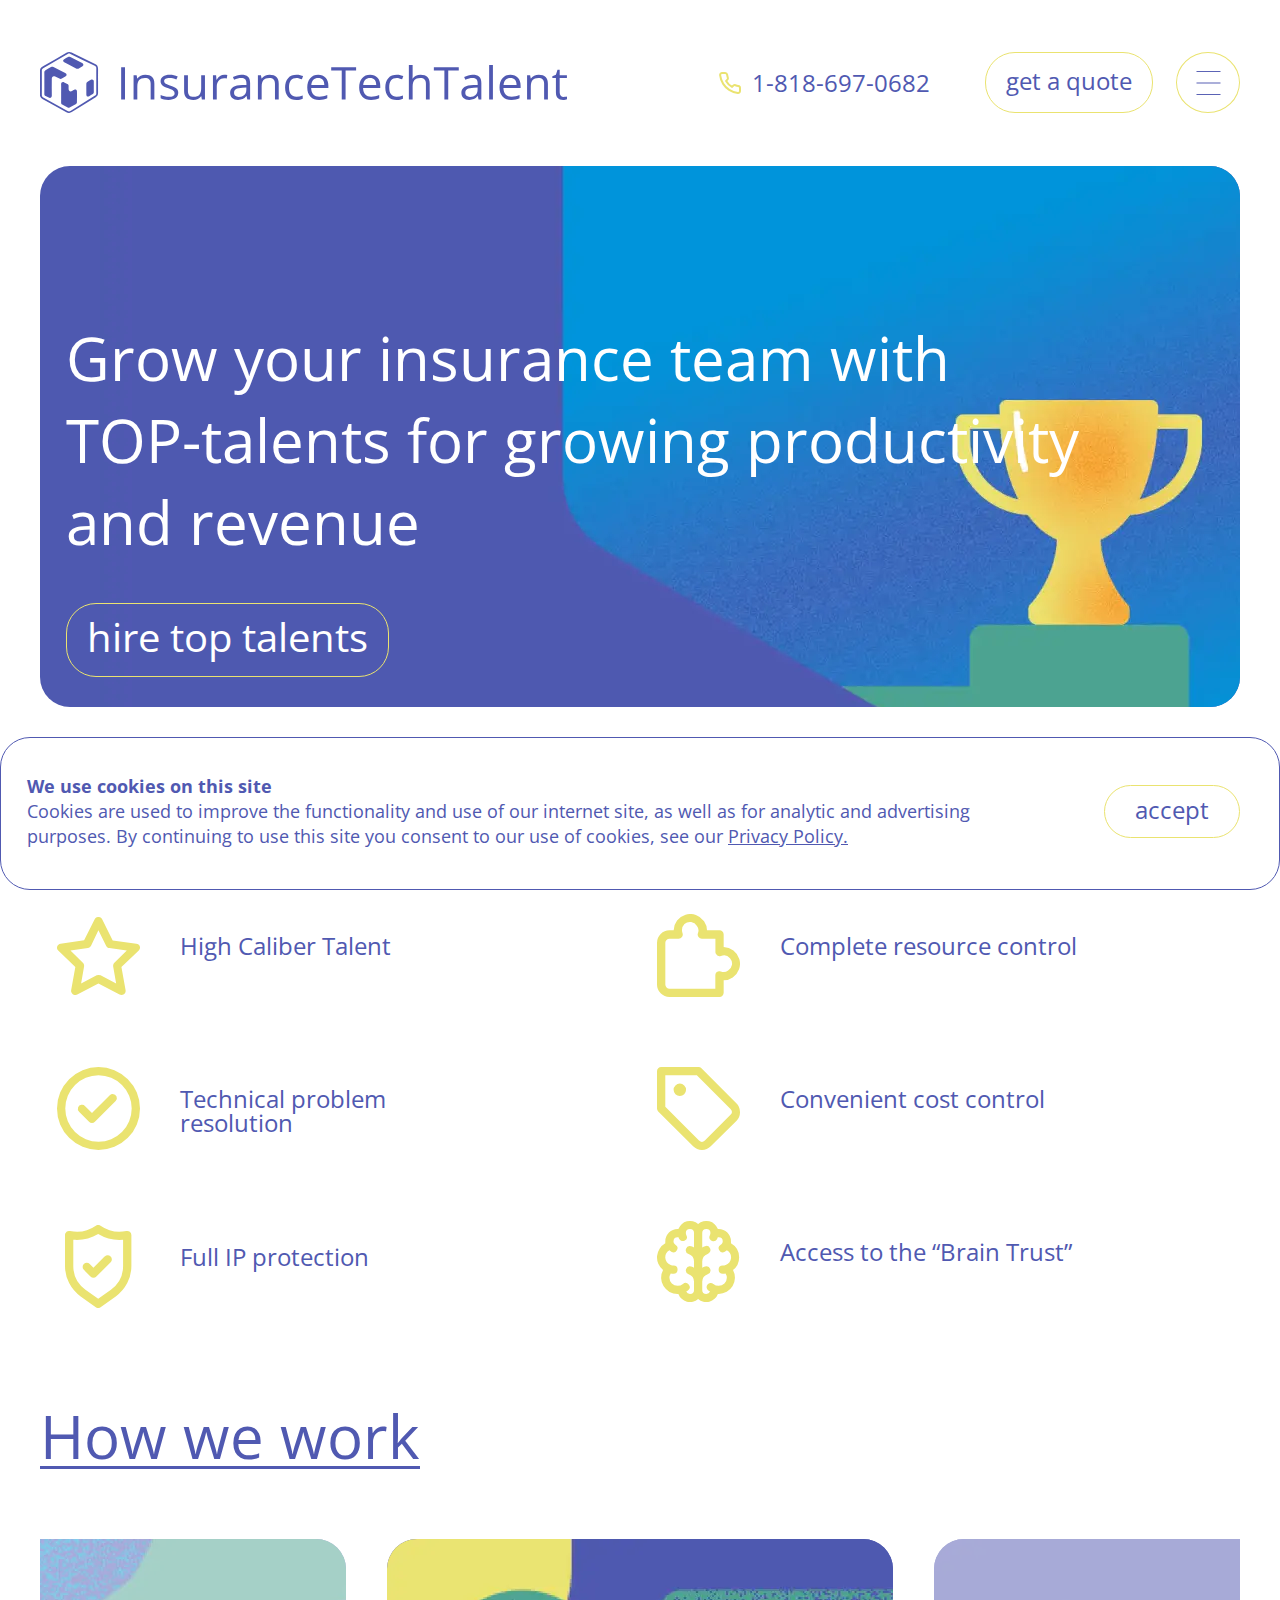
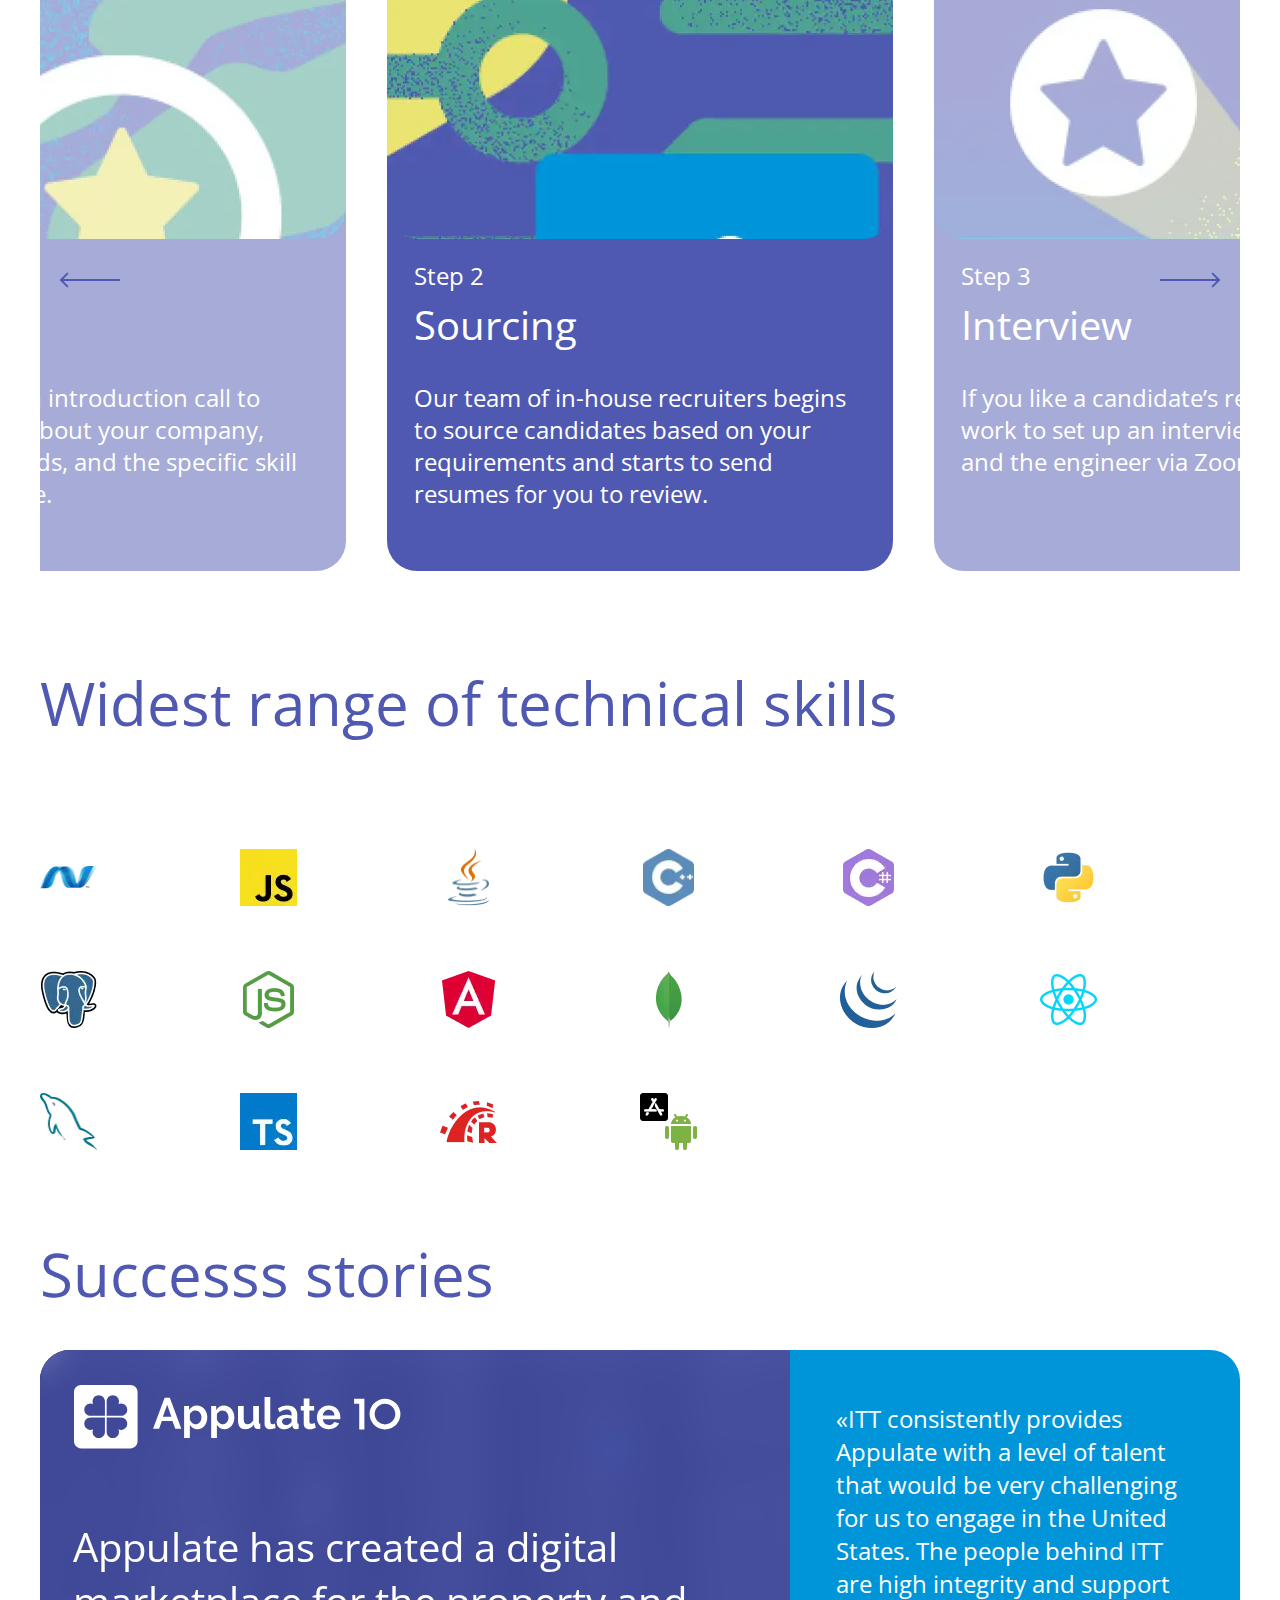
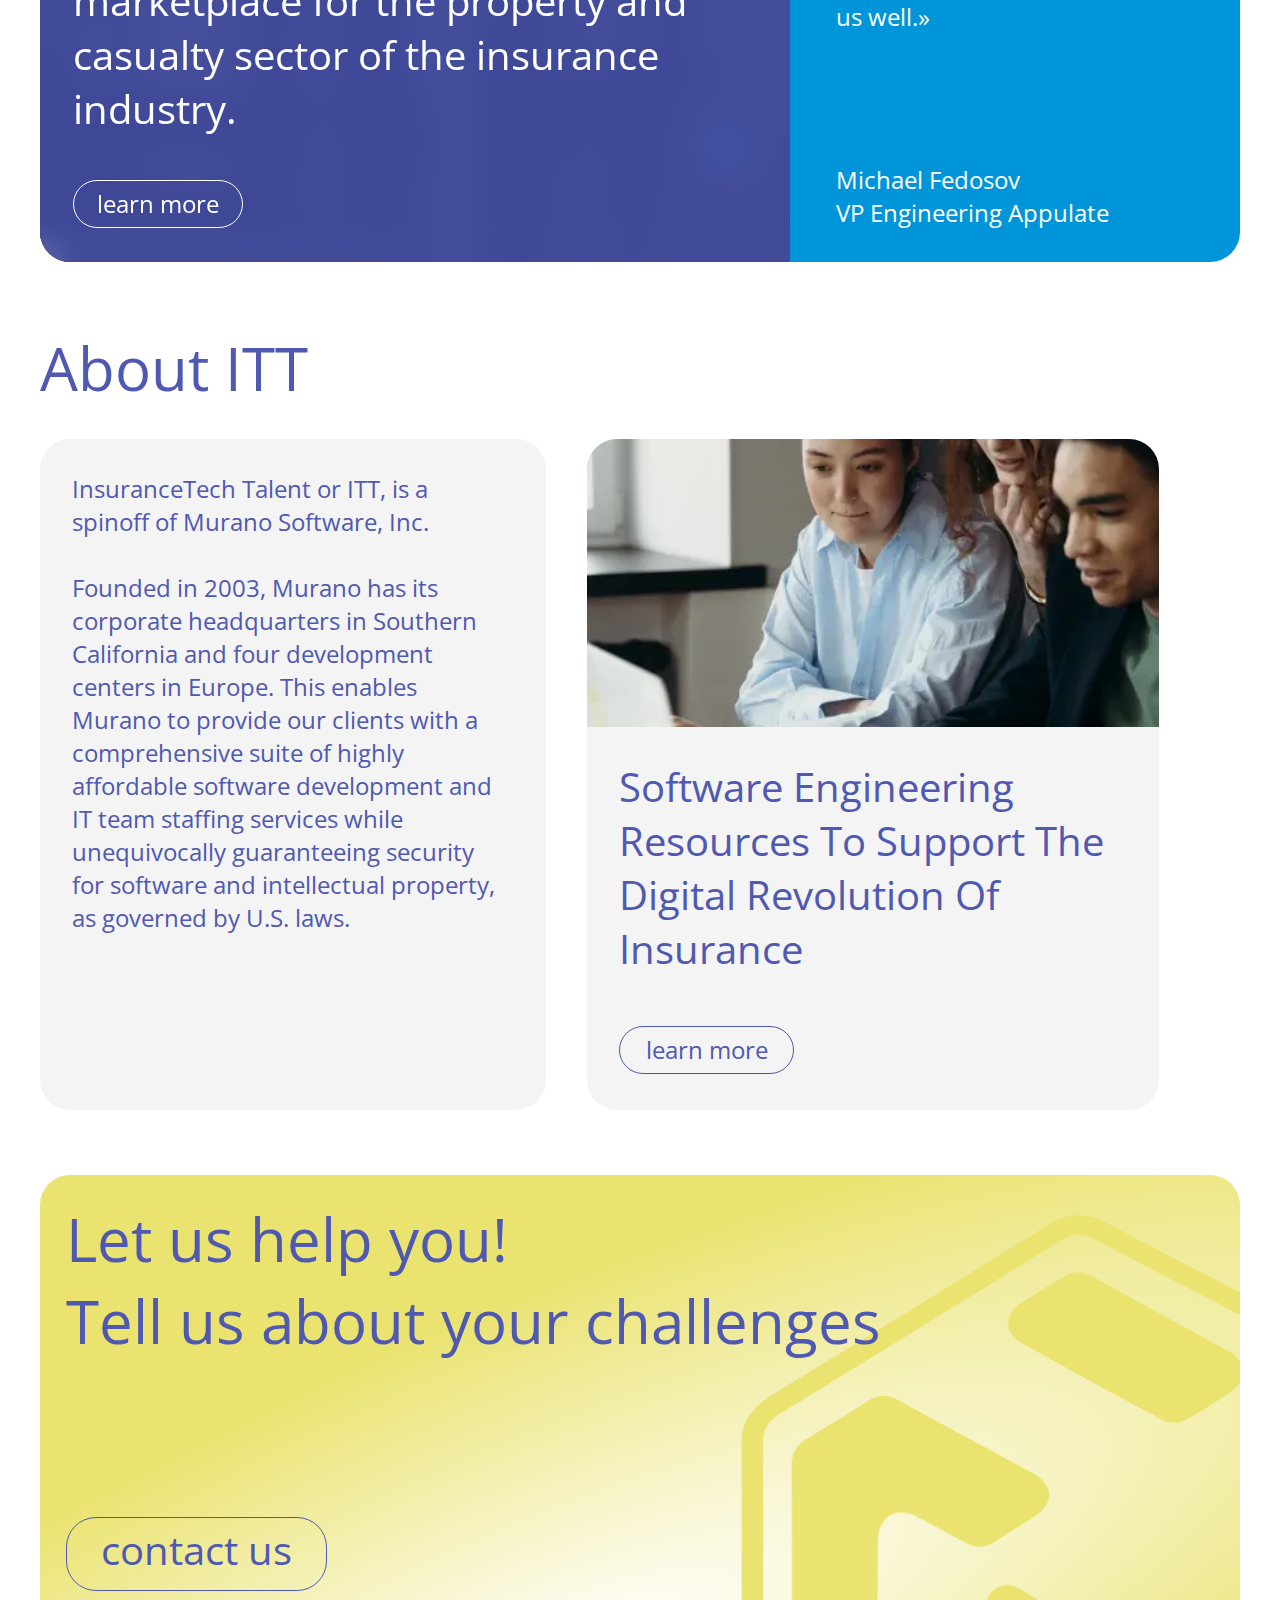
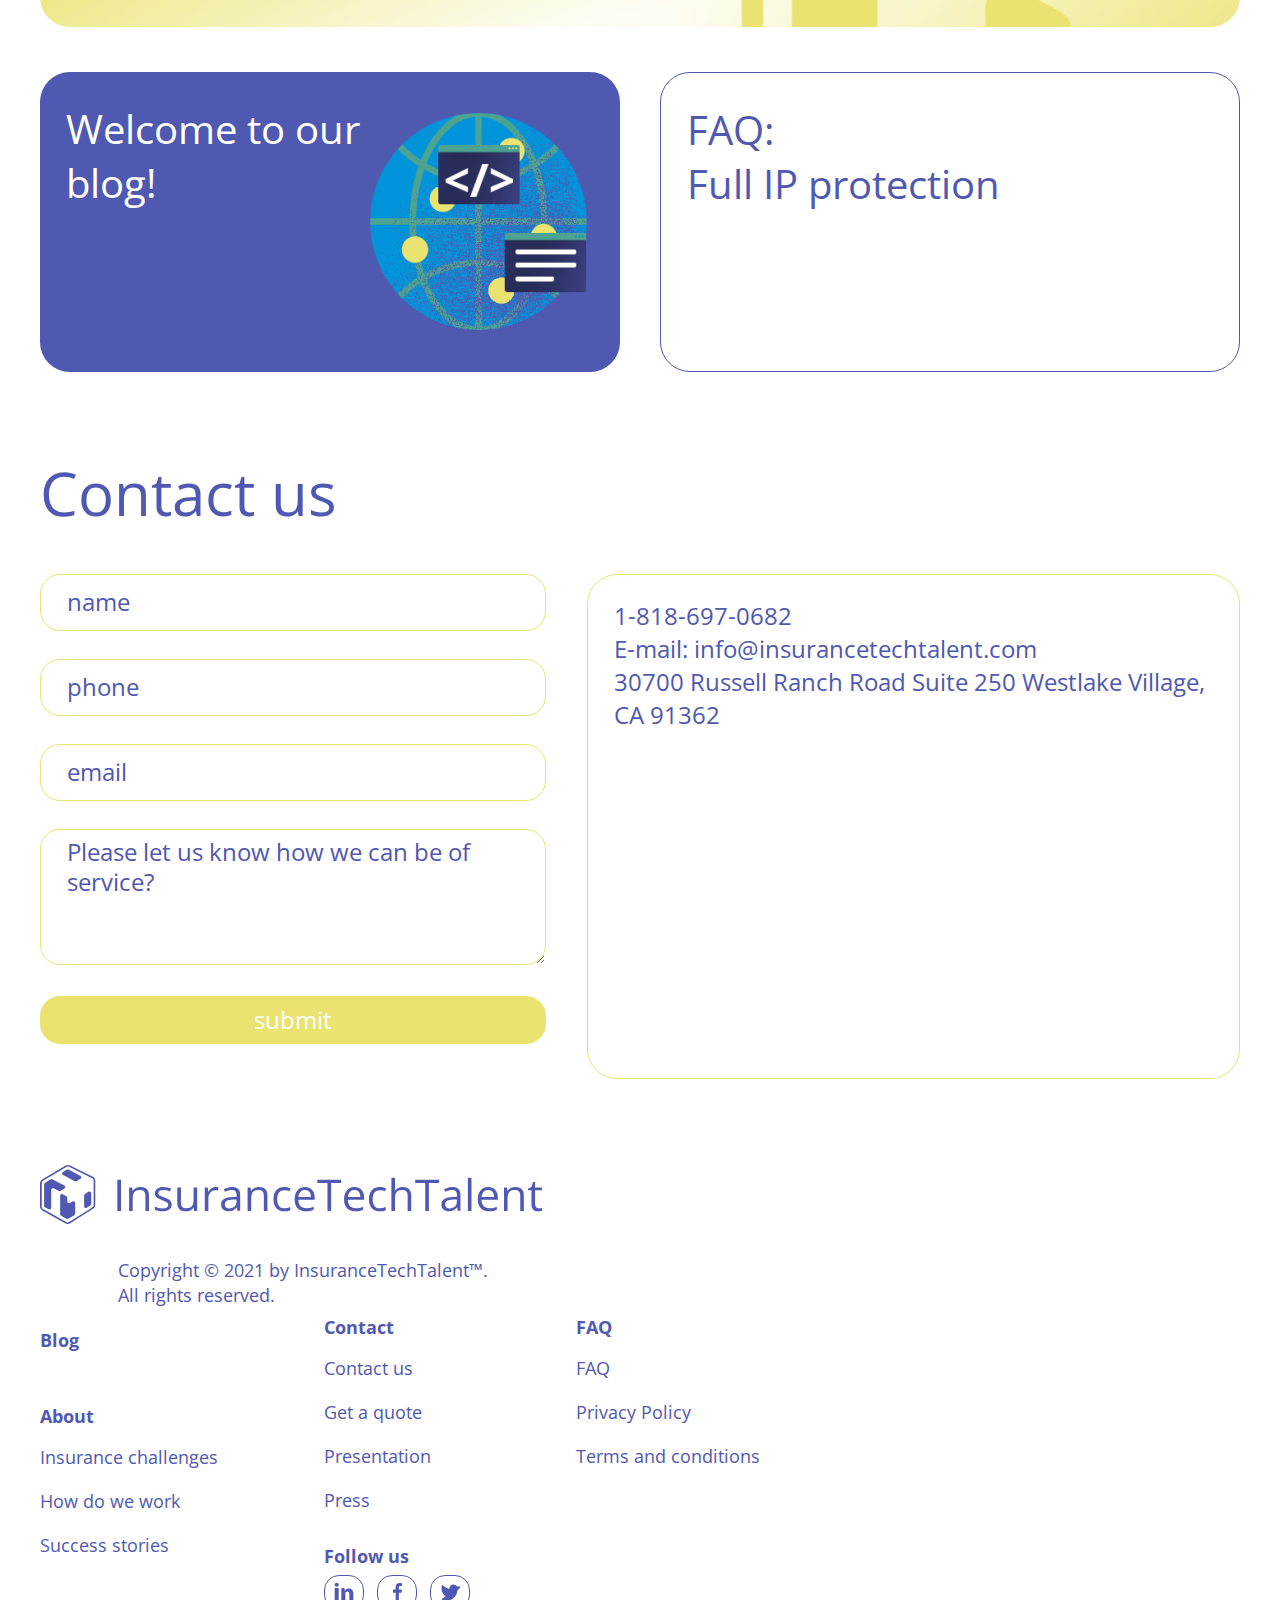
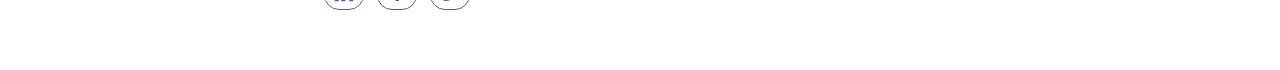
==== commit 99fe7233: "Add files via upload" ====
--- a/index.html
+++ b/index.html
@@ -25,7 +25,7 @@
                 <a  href="tel:18186970682">1-818-697-0682</a>               </div>           </div>-          <button class="header__btn button border-y">get a quote</button>+          <button class="header__btn button border-y fcc"><span>get a quote</span></button>         <button class="header__burger fcc">             <svg id="burger" viewbox="0 0 25 25" fill="none"><path d="M0 .5h25m-25 12h25m-25 12h25"/></svg>             <svg id="close" viewbox="0 0 27 25" fill="none"><path d="M1.346.639l25 24M25.654.64l-25 23.999"/></svg>@@ -454,9 +454,9 @@
                                 </ul>                                 <ul class="menu__list">                                     <div class="menu__title">About</div>-                                    <li class="menu__item"><a href="##">Insurance challenges</a></li>-                                    <li class="menu__item"><a href="##">How do we work</a></li>-                                    <li class="menu__item"><a href="##">Success stories</a></li>+                                    <li class="menu__item"><a href="about.html">Insurance challenges</a></li>+                                    <li class="menu__item"><a href="about.html">How do we work</a></li>+                                    <li class="menu__item"><a href="about.html">Success stories</a></li>                                 </ul>                             </div>                             <div class="menu__column parent-column">--- a/css/style.min.css
+++ b/css/style.min.css
@@ -1 +1 @@
-*{padding:0;margin:0;border:0}*,:after,:before{-moz-box-sizing:border-box;-webkit-box-sizing:border-box;box-sizing:border-box}:active,:focus{outline:0}a:active,a:focus{outline:0}aside,footer,header,nav{display:block}body,html{height:100%;width:100%;line-height:1;-ms-text-size-adjust:100%;-moz-text-size-adjust:100%;-webkit-text-size-adjust:100%}button,input,textarea{font-family:inherit}input[type=email],input[type=tel],input[type=text],textarea{-moz-appearance:none;-webkit-appearance:none;appearance:none}input::-ms-clear{display:none}button{cursor:pointer;background-color:transparent}button::-moz-focus-inner{padding:0;border:0}a,a:visited{text-decoration:none;color:inherit}a:hover{text-decoration:none}ul li{list-style:none}img{vertical-align:top}h1,h2,h3,h4,h5,h6{font-size:inherit;font-weight:inherit}:root{font-family:'Open Sans',sans-serif;font-weight:400;--color-main:#5059B1;--color-yellow:#EAE370;color:var(--color-main)}.button{padding:0 20px 0 20px;height:61px;white-space:nowrap;font-size:1rem;line-height:1rem;-webkit-transition:background-color .5s ease 0s;-o-transition:background-color .5s ease 0s;-moz-transition:background-color .5s ease 0s;transition:background-color .5s ease 0s}.button:focus,.button:hover{background-color:var(--color-yellow);color:var(--color-main)}.button:active{-webkit-transform:scale(.97);-moz-transform:scale(.97);-ms-transform:scale(.97);-o-transform:scale(.97);transform:scale(.97)}.border-y{-webkit-border-radius:30px;-moz-border-radius:30px;border-radius:30px;border:1px solid var(--color-yellow)}.border-w{-webkit-border-radius:30px;-moz-border-radius:30px;border-radius:30px;border:1px solid #fff}.border-w:hover{border:1px solid var(--color-yellow)}.border-b{-webkit-border-radius:30px;-moz-border-radius:30px;border-radius:30px;border:1px solid var(--color-main)}a,button,svg{-webkit-transition:all .5s ease 0s;-o-transition:all .5s ease 0s;-moz-transition:all .5s ease 0s;transition:all .5s ease 0s}.fcc{display:-webkit-box;display:-webkit-flex;display:-moz-box;display:-ms-flexbox;display:flex;-webkit-box-align:center;-webkit-align-items:center;-moz-box-align:center;-ms-flex-align:center;align-items:center;-webkit-box-pack:center;-webkit-justify-content:center;-moz-box-pack:center;-ms-flex-pack:center;justify-content:center}.title{font-size:60px;line-height:82px}.title a{font-size:inherit}.header{width:100%;top:0;left:0;padding:52px 40px;background-color:#fff;position:fixed;z-index:100}.header__body{max-width:1600px;margin:0 auto;width:100%;display:-webkit-box;display:-webkit-flex;display:-moz-box;display:-ms-flexbox;display:flex;-webkit-box-align:center;-webkit-align-items:center;-moz-box-align:center;-ms-flex-align:center;align-items:center;position:relative}.header__logo{-webkit-box-flex:0;-webkit-flex:0 1 100%;-moz-box-flex:0;-ms-flex:0 1 100%;flex:0 1 100%;max-width:100%;display:-webkit-box;display:-webkit-flex;display:-moz-box;display:-ms-flexbox;display:flex;-webkit-box-pack:start;-webkit-justify-content:flex-start;-moz-box-pack:start;-ms-flex-pack:start;justify-content:flex-start}.header__logo img{width:527.1px;height:61px;width:100%;-o-object-fit:contain;object-fit:contain}.header__phone{margin-left:30px;margin-right:45px;display:-webkit-box;display:-webkit-flex;display:-moz-box;display:-ms-flexbox;display:flex;-webkit-box-align:center;-webkit-align-items:center;-moz-box-align:center;-ms-flex-align:center;align-items:center}.header__phone .header__phone-icon{width:24px;height:24px}.header__phone .header__phone-icon img{width:100%;height:100%;-o-object-fit:contain;object-fit:contain}.header__phone .header__phone-number{padding:10px;white-space:nowrap}.header__phone .header__phone-number:hover{color:var(--color-yellow)}.header__btn{margin-right:87px}.header__burger{position:absolute;z-index:101;top:0;right:0;-webkit-border-radius:50%;-moz-border-radius:50%;border-radius:50%;border:1px solid var(--color-yellow);width:64px;height:61px}.header__burger svg{stroke:var(--color-main)}.header__burger:hover{background-color:var(--color-yellow)}.header__burger #burger{width:25px;height:24px}.header__burger #close{width:25px;height:24px;display:none}.header__menu{opacity:0;visibility:hidden;-webkit-transition:all .5s ease 0s;-o-transition:all .5s ease 0s;-moz-transition:all .5s ease 0s;transition:all .5s ease 0s;margin-top:53px;z-index:100;background-color:#fff;position:fixed;top:-2px;left:0;width:100%;width:-webkit-calc(100% + 4px);width:-moz-calc(100% + 4px);width:calc(100% + 4px);height:auto;-webkit-border-radius:30px;-moz-border-radius:30px;border-radius:30px;max-width:1610px}.header._open .header__menu{opacity:1;visibility:visible}.header._open .header__burger{border:unset}.header._open .header__burger #burger{display:none}.header._open .header__burger #close{display:block}.menu{padding:61px 26px 82px 26px;display:-webkit-box;display:-webkit-flex;display:-moz-box;display:-ms-flexbox;display:flex}.menu__column>:nth-child(2){margin-top:45px}.menu__column:not(:last-child){margin-right:180px}.menu__column:nth-child(2){margin-right:210px}.menu__title{font-weight:700;margin-bottom:10px}.menu__item{white-space:nowrap;line-height:167%}.menu__item:hover{color:var(--color-yellow)}.follow__icons{display:-webkit-box;display:-webkit-flex;display:-moz-box;display:-ms-flexbox;display:flex}.follow__icon{border:1px solid var(--color-main);-webkit-border-radius:15px;-moz-border-radius:15px;border-radius:15px;width:40px;height:35px}.follow__icon svg{fill:var(--color-main)}.follow__icon:not(:first-child){margin-left:13px}.follow__icon:hover{-webkit-transition:all .5s ease 0s;-o-transition:all .5s ease 0s;-moz-transition:all .5s ease 0s;transition:all .5s ease 0s;border:1px solid var(--color-yellow)}.follow__icon:hover svg{fill:var(--color-yellow)}.main{position:relative;background-color:#4e59b0;-webkit-border-radius:30px;-moz-border-radius:30px;border-radius:30px;overflow:hidden}.main__body{padding:151px 26px 30px 26px;position:relative;z-index:2;color:#fff}.main__title{max-width:1025px;font-size:60px;line-height:82px}.main__btn{margin-top:40px;font-size:40px;line-height:40px;height:74px;display:-webkit-inline-box;display:-webkit-inline-flex;display:-moz-inline-box;display:-ms-inline-flexbox;display:inline-flex}.main__btn a{margin-top:-6px}.main__bg{position:absolute;top:-160px;right:-150px;width:1290px;height:auto}.main__bg img{-webkit-border-radius:30px;-moz-border-radius:30px;border-radius:30px;width:100%;-o-object-fit:cover;object-fit:cover}.steps__body{margin-top:98px}.steps__slider{margin-top:70px;position:relative;padding-bottom:26px}.title-src{position:relative;display:-webkit-inline-box;display:-webkit-inline-flex;display:-moz-inline-box;display:-ms-inline-flexbox;display:inline-flex;border-bottom:3px solid var(--color-main);line-height:60px}.title-src::after{content:'';position:absolute;top:18px;right:-28px;-webkit-transition:all .3s ease 0s;-o-transition:all .3s ease 0s;-moz-transition:all .3s ease 0s;transition:all .3s ease 0s;width:21px;height:21px;background:url(../img/icons/arrow-src.svg) center/contain no-repeat;opacity:0}.title-src:hover::after{opacity:1}.slider{width:506px;margin:0 auto}.slider__body{-webkit-transition:all .5s ease 0s;-o-transition:all .5s ease 0s;-moz-transition:all .5s ease 0s;transition:all .5s ease 0s;min-width:100%;display:-webkit-box;display:-webkit-flex;display:-moz-box;display:-ms-flexbox;display:flex}.slider .slider__item+.slider__item{margin-left:41px}.slider__item{min-height:100%;-webkit-box-flex:0;-webkit-flex:0 0 100%;-moz-box-flex:0;-ms-flex:0 0 100%;flex:0 0 100%;max-width:100%;opacity:.5}.slider__item._active{opacity:1}.slider__pagination{position:absolute;bottom:0;left:0;height:12px;display:none}.slider .arrow-left,.slider .arrow-right{width:100px;height:100px;-webkit-border-radius:30px;-moz-border-radius:30px;border-radius:30px;position:absolute;top:291px;top:-webkit-calc(100% -50px);top:-moz-calc(100% -50px);top:calc(100% -50px)}.slider .arrow-left svg,.slider .arrow-right svg{width:60px;height:16px;fill:var(--color-main)}.slider .arrow-left:hover,.slider .arrow-right:hover{background:var(--color-yellow)}.slider .arrow-left._hidden,.slider .arrow-right._hidden{opacity:0;visibility:hidden}.slider .arrow-left{left:0;-webkit-transform:rotate(180deg);-moz-transform:rotate(180deg);-ms-transform:rotate(180deg);-o-transform:rotate(180deg);transform:rotate(180deg)}.slider .arrow-right{right:0}.slider .pagination-item+.pagination-item{margin-left:5px}.slider .pagination-item{width:12px;-webkit-border-radius:50%;-moz-border-radius:50%;border-radius:50%;height:12px;background-color:#fff;border:1px solid var(--color-main)}.slider .pagination-item._active{background-color:var(--color-main)}.step{height:100%;background-color:var(--color-main);-webkit-border-radius:30px;-moz-border-radius:30px;border-radius:30px}.step__picture{width:100%;height:300px;position:relative;overflow:hidden;-webkit-border-radius:30px;-moz-border-radius:30px;border-radius:30px}.step__picture img{position:absolute;top:0;left:0;-o-object-fit:cover;object-fit:cover}.step__info{color:#fff;padding:25px 40px 61px 27px}.step__title{margin-top:10px;font-size:40px;line-height:54px}.step__description{line-height:32px;margin-top:30px}.reasons{margin-top:65px;position:relative}.reasons__content{display:-webkit-box;display:-webkit-flex;display:-moz-box;display:-ms-flexbox;display:flex;-webkit-box-pack:justify;-webkit-justify-content:space-between;-moz-box-pack:justify;-ms-flex-pack:justify;justify-content:space-between;-webkit-flex-wrap:wrap;-ms-flex-wrap:wrap;flex-wrap:wrap}.reasons__column{margin-top:60px;width:31%;min-width:451px}.reason+.reason{margin-top:70px}.reason{position:relative;cursor:pointer}.reason__icon{width:83px;height:83px}.reason__icon img{width:100%;height:100%;-o-object-fit:contain;object-fit:contain}.reason__info{margin-top:20px;margin-left:40px}.reason__description{max-width:333px;margin-top:20px;font-size:18px;line-height:25px;height:0;opacity:0;visibility:hidden;-webkit-transition:all .5s ease 0s;-o-transition:all .5s ease 0s;-moz-transition:all .5s ease 0s;transition:all .5s ease 0s}.reason__body{pointer-events:none;display:-webkit-box;display:-webkit-flex;display:-moz-box;display:-ms-flexbox;display:flex;background:#fff;padding:0 17px 0 17px}.reason:hover{height:83px}.reason:hover .reason__body{position:absolute;z-index:10;top:0;left:0;margin-top:-30px;padding:29px 16px 45px 16px;border:1px solid var(--color-yellow);-webkit-box-shadow:0 4px 50px -27px var(--color-yellow);-moz-box-shadow:0 4px 50px -27px var(--color-yellow);box-shadow:0 4px 50px -27px var(--color-yellow);-webkit-border-radius:30px;-moz-border-radius:30px;border-radius:30px}.reason:hover .reason__description{height:auto;opacity:1;visibility:visible}.download{position:absolute;top:0;right:0;display:-webkit-box;display:-webkit-flex;display:-moz-box;display:-ms-flexbox;display:flex}.download__icon{width:22px;height:27px;fill:var(--color-main);margin-right:10px}.download__title{font-size:40px;line-height:54px}.download:hover{color:var(--color-yellow)}.download:hover .download__icon{fill:var(--color-yellow)}.skills__body{margin-top:65px}.skills__content{margin-top:40px;display:-webkit-box;display:-webkit-flex;display:-moz-box;display:-ms-flexbox;display:flex;-webkit-flex-wrap:wrap;-ms-flex-wrap:wrap;flex-wrap:wrap}.skill{margin-top:65px;-webkit-box-flex:0;-webkit-flex:0 0 200px;-moz-box-flex:0;-ms-flex:0 0 200px;flex:0 0 200px;max-width:200px}.skill__icon{width:57px;height:57px}.skill__icon img{width:100%;height:100%;-o-object-fit:contain;object-fit:contain}.skill__title{margin-top:10px}.stories__body{margin-top:83px}.stories__content{margin-top:35px;display:-webkit-box;display:-webkit-flex;display:-moz-box;display:-ms-flexbox;display:flex;-webkit-border-radius:30px;-moz-border-radius:30px;border-radius:30px;overflow:hidden;color:#fff}.stories__info{padding:35px 30px 34px 33px;background:url(../img/stories/picture-bg.png) center/cover no-repeat;min-width:473px;display:-webkit-box;display:-webkit-flex;display:-moz-box;display:-ms-flexbox;display:flex;-webkit-box-orient:vertical;-webkit-box-direction:normal;-webkit-flex-direction:column;-moz-box-orient:vertical;-moz-box-direction:normal;-ms-flex-direction:column;flex-direction:column;-webkit-box-pack:justify;-webkit-justify-content:space-between;-moz-box-pack:justify;-ms-flex-pack:justify;justify-content:space-between;position:relative}.stories__info::after{content:'';position:absolute;top:0;left:0;width:100%;height:100%;background:rgba(80,89,177,.75);-webkit-backdrop-filter:blur(16px);backdrop-filter:blur(16px)}.stories__story{-webkit-box-flex:0;-webkit-flex:0 0 auto;-moz-box-flex:0;-ms-flex:0 0 auto;flex:0 0 auto;max-width:552px;min-width:450px;width:34.5%;padding:52px 46px 33px 46px;background:#0094d9;display:-webkit-box;display:-webkit-flex;display:-moz-box;display:-ms-flexbox;display:flex;-webkit-box-orient:vertical;-webkit-box-direction:normal;-webkit-flex-direction:column;-moz-box-orient:vertical;-moz-box-direction:normal;-ms-flex-direction:column;flex-direction:column;-webkit-box-pack:justify;-webkit-justify-content:space-between;-moz-box-pack:justify;-ms-flex-pack:justify;justify-content:space-between}.stories__logo{position:relative;z-index:2;width:329.47px;height:64.38px}.stories__logo img{width:100%;height:100%;-o-object-fit:contain;object-fit:contain}.stories__title{position:relative;z-index:2;margin-top:70px;font-size:40px;line-height:54px}.stories__btn{text-align:center;width:170px;position:relative;z-index:2;margin-top:44px;display:-webkit-inline-box;display:-webkit-inline-flex;display:-moz-inline-box;display:-ms-inline-flexbox;display:inline-flex;height:48px;font-size:24px;line-height:24px;-webkit-transition:background-color .5s ease 0s;-o-transition:background-color .5s ease 0s;-moz-transition:background-color .5s ease 0s;transition:background-color .5s ease 0s}.stories__btn a{margin:0 auto}.stories__btn:focus,.stories__btn:hover{background-color:var(--color-yellow);color:var(--color-main)}.stories__btn:active{-webkit-transform:scale(.97);-moz-transform:scale(.97);-ms-transform:scale(.97);-o-transform:scale(.97);transform:scale(.97)}.stories__text{line-height:33px}.stories__author{line-height:33px;margin-top:130px}.about__body{margin-top:65px}.about__content{margin-top:30px;display:-webkit-box;display:-webkit-flex;display:-moz-box;display:-ms-flexbox;display:flex;max-height:607px}.about__text-block{margin-right:41px;-webkit-border-radius:30px;-moz-border-radius:30px;border-radius:30px;padding:33px 37px 110px 32px;background:#f4f4f4;width:31.6%;max-width:506px}.about__text{line-height:33px}.about__info{-webkit-border-radius:30px;-moz-border-radius:30px;border-radius:30px;overflow:hidden;width:65.8%;max-width:1053px;display:-webkit-box;display:-webkit-flex;display:-moz-box;display:-ms-flexbox;display:flex}.about__text-info{padding:33px 37px 36px 32px;background:#f4f4f4;display:-webkit-box;display:-webkit-flex;display:-moz-box;display:-ms-flexbox;display:flex;-webkit-box-orient:vertical;-webkit-box-direction:normal;-webkit-flex-direction:column;-moz-box-orient:vertical;-moz-box-direction:normal;-ms-flex-direction:column;flex-direction:column;-webkit-box-pack:justify;-webkit-justify-content:space-between;-moz-box-pack:justify;-ms-flex-pack:justify;justify-content:space-between}.about__title{font-size:40px;line-height:54px}.about__btn{margin-top:50px;width:183px;height:48px;font-size:24px;line-height:24px;-webkit-transition:all .5s ease 0s;-o-transition:all .5s ease 0s;-moz-transition:all .5s ease 0s;transition:all .5s ease 0s;display:-webkit-inline-box;display:-webkit-inline-flex;display:-moz-inline-box;display:-ms-inline-flexbox;display:inline-flex}.about__btn:hover{background-color:var(--color-yellow);color:var(--color-main)}.about__btn:focus{-webkit-box-shadow:0 0 30px -10px var(--color-yellow);-moz-box-shadow:0 0 30px -10px var(--color-yellow);box-shadow:0 0 30px -10px var(--color-yellow)}.about__btn:active{-webkit-transform:scale(.97);-moz-transform:scale(.97);-ms-transform:scale(.97);-o-transform:scale(.97);transform:scale(.97)}.about__picture{-webkit-box-flex:0;-webkit-flex:0 0 51.9%;-moz-box-flex:0;-ms-flex:0 0 51.9%;flex:0 0 51.9%;max-width:51.9%;width:51.9%;height:100%;position:relative}.about__picture img{position:absolute;top:0;left:0;width:100%;height:100%;-o-object-fit:cover;object-fit:cover}.banner__body{-webkit-border-radius:30px;-moz-border-radius:30px;border-radius:30px;margin-top:65px;padding:23px 26px 36px 26px;background:url(../img/banner/picture-bg.png) center/cover no-repeat}.banner__btn{padding:0 34px;margin-top:155px;height:74px;font-size:40px;line-height:40px}.banner__btn span{margin-top:-8px}.banner__btn:focus,.banner__btn:hover{background-color:var(--color-yellow);color:var(--color-main)}.banner__btn:active{-webkit-transform:scale(.97);-moz-transform:scale(.97);-ms-transform:scale(.97);-o-transform:scale(.97);transform:scale(.97)}.buttons__title{font-size:40px;line-height:54px}.buttons__body{margin-top:45px;display:-webkit-box;display:-webkit-flex;display:-moz-box;display:-ms-flexbox;display:flex}.blog-btn{margin-right:20px;background-color:var(--color-main);position:relative}.blog-btn .buttons__title{position:relative;z-index:2;max-width:358px;color:#fff}.blog-btn::after{position:absolute;top:18px;right:10px;content:'';width:263px;height:263px;background:url(../img/buttons/blog-bg.png) center/cover no-repeat}.blog-btn,.faq-btn{height:300px;padding:30px 0 0 26px;-webkit-border-radius:30px;-moz-border-radius:30px;border-radius:30px;-webkit-box-flex:0;-webkit-flex:0 1 50%;-moz-box-flex:0;-ms-flex:0 1 50%;flex:0 1 50%;max-width:50%}.faq-btn{margin-left:20px}.faq-btn .buttons__title{max-width:358px}.contacts{margin-top:80px}.contacts__body{margin-top:40px;display:-webkit-box;display:-webkit-flex;display:-moz-box;display:-ms-flexbox;display:flex}.contacts__form{margin-right:41px}.contacts__info{-webkit-box-flex:0;-webkit-flex:0 1 100%;-moz-box-flex:0;-ms-flex:0 1 100%;flex:0 1 100%;max-width:100%;padding:24px 26px 48px 26px;line-height:33px}.contacts__map{margin-top:40px;height:259px;width:100%}.form{width:506px}.form .input{padding:7px 26px 8px 26px;font-size:24px;line-height:40px;width:100%;border:1px solid var(--color-yellow);-webkit-border-radius:20px;-moz-border-radius:20px;border-radius:20px;color:var(--color-main);margin-top:28px}.form .input::-webkit-input-placeholder{color:var(--color-main)}.form .input:-moz-placeholder{color:var(--color-main)}.form .input::-moz-placeholder{color:var(--color-main)}.form .input:-ms-input-placeholder{color:var(--color-main)}.form .input::-ms-input-placeholder{color:var(--color-main)}.form .input::placeholder{color:var(--color-main)}.form .input:first-child{margin-top:0}.form .input:active,.form .input:focus{border:1px solid var(--color-main)}.form .input._error{border:1px solid #dd2221}.form .input-textarea{line-height:30px;height:136px}.form .form-btn{color:#fff;width:100%;height:48px;border:1px solid var(--color-yellow);-webkit-border-radius:20px;-moz-border-radius:20px;border-radius:20px;margin-top:28px;background-color:var(--color-yellow);-webkit-transition:all .5s ease 0s;-o-transition:all .5s ease 0s;-moz-transition:all .5s ease 0s;transition:all .5s ease 0s}.form .form-btn:hover{background-color:var(--color-main);color:var(--color-yellow)}.form .form-btn:focus{-webkit-box-shadow:0 0 30px -10px var(--color-yellow);-moz-box-shadow:0 0 30px -10px var(--color-yellow);box-shadow:0 0 30px -10px var(--color-yellow)}.form .form-btn:active{-webkit-transform:scale(.97);-moz-transform:scale(.97);-ms-transform:scale(.97);-o-transform:scale(.97);transform:scale(.97)}.footer{margin-top:86px;padding-bottom:60px}.footer__body{display:-webkit-box;display:-webkit-flex;display:-moz-box;display:-ms-flexbox;display:flex;-webkit-box-pack:justify;-webkit-justify-content:space-between;-moz-box-pack:justify;-ms-flex-pack:justify;justify-content:space-between;-webkit-flex-wrap:wrap;-ms-flex-wrap:wrap;flex-wrap:wrap}.footer__info{margin-right:40px}.footer__logo{width:503px;height:59px}.footer__logo img{width:100%;height:100%;-o-object-fit:contain;object-fit:contain}.footer__copyright{margin-left:78px;margin-top:34px;font-size:18px;line-height:25px}.footer__menu{font-size:18px;margin-right:84px}.footer__menu .menu{padding:0;margin-top:10px;width:720px;-webkit-box-pack:justify;-webkit-justify-content:space-between;-moz-box-pack:justify;-ms-flex-pack:justify;justify-content:space-between}.footer__menu .menu__column>:nth-child(2){margin-top:45px}.footer__menu .menu__column:not(:last-child){margin-right:0}.footer__menu .menu__column:nth-child(2){margin-right:0}.footer__menu .menu .follow{margin-top:25px}.footer__menu .menu .menu__item{padding:7px 0}body{background-color:#fff;width:100%;height:100%}body._block{overflow:hidden}html{font-size:24px;overflow-y:scroll}a,button{color:inherit;font-size:inherit;line-height:inherit}main{width:100%;min-height:100%;overflow:hidden;margin-top:166px}main._block{width:100%;height:100vh;overflow:hidden}.container{position:relative;width:100%;max-width:1680px;margin:0 auto;padding:0 40px}.cookies{width:100%;position:fixed;z-index:101;bottom:10px;left:0;-webkit-border-radius:30px;-moz-border-radius:30px;border-radius:30px}.cookies a{text-decoration:underline}.cookies__body{background-color:#fff;max-width:1600px;margin:0 auto;padding:36px 39px 40px 26px;display:-webkit-box;display:-webkit-flex;display:-moz-box;display:-ms-flexbox;display:flex;-webkit-box-pack:justify;-webkit-justify-content:space-between;-moz-box-pack:justify;-ms-flex-pack:justify;justify-content:space-between;-webkit-box-align:center;-webkit-align-items:center;-moz-box-align:center;-ms-flex-align:center;align-items:center}.cookies__info{max-width:1060px;font-size:18px;line-height:25px;padding-right:30px}.cookies__title{font-weight:700}.cookies__btn{width:136px;height:53px}.cookies__btn span{margin-top:-4px}.cookies._close{display:none}.arrow-top{position:fixed;z-index:20;bottom:20px;right:20px;-webkit-border-radius:50%;-moz-border-radius:50%;border-radius:50%}.form-modal{position:fixed;top:0;left:0;width:100%;height:100%;z-index:200;background-color:rgba(0,0,0,.462);display:none}.form-modal__body{width:300px;height:150px;background-color:#fff;-webkit-border-radius:30px;-moz-border-radius:30px;border-radius:30px;border:1px solid var(--color-main)}.form-modal__title{font-size:30px}.form-modal .close-modal{position:absolute;top:0;right:0;padding:10px}.form-modal .close-modal svg{stroke:#fff;width:40px;height:40px}.form-modal._open{display:-webkit-box;display:-webkit-flex;display:-moz-box;display:-ms-flexbox;display:flex}@media (max-width:1500px){.about__content{display:-webkit-box;display:-webkit-flex;display:-moz-box;display:-ms-flexbox;display:flex;max-height:inherit}.about__text-block{width:47.7%}.about__info{width:47.7%;-webkit-box-orient:vertical;-webkit-box-direction:reverse;-webkit-flex-direction:column-reverse;-moz-box-orient:vertical;-moz-box-direction:reverse;-ms-flex-direction:column-reverse;flex-direction:column-reverse;-webkit-box-align:start;-webkit-align-items:flex-start;-moz-box-align:start;-ms-flex-align:start;align-items:flex-start}.about__btn{width:175px}.about__picture{-webkit-box-flex:1;-webkit-flex:1 0 288px;-moz-box-flex:1;-ms-flex:1 0 288px;flex:1 0 288px;max-width:100%;width:100%;height:288px;overflow:hidden}.about__picture img{top:0;height:100%;width:100%}}@media (max-width:1450px){.reasons__content{-webkit-flex-wrap:nowrap;-ms-flex-wrap:nowrap;flex-wrap:nowrap}.reasons__column{min-width:290px;-webkit-box-flex:0;-webkit-flex:0 0 50%;-moz-box-flex:0;-ms-flex:0 0 50%;flex:0 0 50%;max-width:50%}.download{top:20px}.download__title{font-size:24px;line-height:33px}.reason__info{max-width:306px}.reason__description{max-width:290px}}@media (max-width:1024px){.title{font-size:40px;line-height:54px}.header{padding:52px 40px 35px 40px}.header__logo img{width:362.92px;height:42px}.header__phone{margin-left:10px;margin-right:10px}.header__btn{margin-right:83px}.header__menu{margin-top:17px;-webkit-border-radius:0;-moz-border-radius:0;border-radius:0;width:100%;padding:0 15px;min-height:100%;height:100%;padding-bottom:30px}.header__burger{top:-3px}.menu{padding:61px 26px 60px 26px;-webkit-box-align:center;-webkit-align-items:center;-moz-box-align:center;-ms-flex-align:center;align-items:center;-webkit-box-orient:vertical;-webkit-box-direction:normal;-webkit-flex-direction:column;-moz-box-orient:vertical;-moz-box-direction:normal;-ms-flex-direction:column;flex-direction:column;height:100%;overflow-y:scroll}.menu__column{width:100%;max-width:270px}.menu__column:not(:first-child){margin-top:30px}.menu__column:not(:last-child){margin-right:0}.menu__column:nth-child(3){margin-top:60px}.menu__column:nth-child(1)>:nth-child(2){margin-top:45px}.menu__column>:nth-child(2){margin-top:27px}.menu .menu__item{padding:7px 0}.main__body{padding:26px 20px 27px 20px}.main__btn{margin-top:174px}.main__bg{position:absolute;top:-90px;right:-160px;width:1290px;height:auto}.main__bg img{-webkit-border-radius:30px;-moz-border-radius:30px;border-radius:30px;width:100%;-o-object-fit:cover;object-fit:cover}.steps__body{margin-top:70px}.steps__slider{margin-top:30px}.title-src{line-height:40px}.title-src::after{top:15px;right:-20px;width:16px;height:16px}.slider{width:451px}.slider .arrow-left,.slider .arrow-right{top:218px;top:-webkit-calc(100% -50px);top:-moz-calc(100% -50px);top:calc(100% -50px)}.step{min-height:550px}.step__picture{height:243px}.step__picture img{top:-40px;left:-20px;width:642px}.step__info{color:#fff;padding:25px 35px 50px 27px}.step__description{margin-top:20px}.download__icon{width:15px;height:12px;margin-right:3px}.skills__body{margin-top:15px}.skills__content{margin-top:7px;display:-webkit-box;display:-webkit-flex;display:-moz-box;display:-ms-flexbox;display:flex;-webkit-flex-wrap:wrap;-ms-flex-wrap:wrap;flex-wrap:wrap}.skill{margin-top:50px;-webkit-box-flex:0;-webkit-flex:0 0 157px;-moz-box-flex:0;-ms-flex:0 0 157px;flex:0 0 157px;max-width:157px}.skill__title{font-size:18px;line-height:25px}.stories__body{margin-top:50px}.stories__info{padding:40px 20px 33px 20px;min-width:400px}.stories__story{max-width:50%;min-width:50%;padding:52px 20px 33px 20px}.stories__title{margin-top:40px;font-size:24px;line-height:33px}.stories__author{margin-top:100px}.about__body{margin-top:30px}.about__content{margin-top:23px}.about__text-block{padding:33px 22px 52px 20px}.about__text{line-height:33px}.about__info{-webkit-box-pack:start;-webkit-justify-content:flex-start;-moz-box-pack:start;-ms-flex-pack:start;justify-content:flex-start}.about__text-info{padding:53px 20px 23px 15px}.about__title{font-size:24px;line-height:33px}.banner__body{margin-top:31px;padding:18px 26px 20px 20px}.banner__btn{padding:10px 23px;margin-top:100px;font-size:24px;line-height:33px}.blog-btn{overflow:hidden}.blog-btn::after{top:83px;right:-24px}.faq-btn .buttons__title{width:209px}.contacts{margin-top:43px}.contacts__body{margin-top:42px}.contacts__form{-webkit-box-flex:0;-webkit-flex:0 0 48%;-moz-box-flex:0;-ms-flex:0 0 48%;flex:0 0 48%;max-width:48%;margin-right:41px}.contacts__info{max-width:100%;padding:24px 20px 27px 23px;font-size:18px;line-height:25px}.contacts__map{margin-top:40px;height:259px;width:100%}.form{width:100%}.form .input{padding:12px 26px 12px 26px;font-size:18px;line-height:30px}.footer{margin-top:70px;padding-bottom:40px}.footer__info{-webkit-box-flex:0;-webkit-flex:0 0 100%;-moz-box-flex:0;-ms-flex:0 0 100%;flex:0 0 100%;max-width:100%;margin-right:0}.footer__logo{width:453px;height:53px}.footer__copyright{margin-left:70px}.footer__menu{overflow:hidden;width:100%;margin-right:40px}.footer__menu .menu{height:auto;width:100%;padding:0;margin:50px 0 0 70px;-webkit-box-orient:horizontal;-webkit-box-direction:normal;-webkit-flex-direction:row;-moz-box-orient:horizontal;-moz-box-direction:normal;-ms-flex-direction:row;flex-direction:row;-webkit-box-align:start;-webkit-align-items:flex-start;-moz-box-align:start;-ms-flex-align:start;align-items:flex-start;-webkit-box-pack:justify;-webkit-justify-content:space-between;-moz-box-pack:justify;-ms-flex-pack:justify;justify-content:space-between}.footer__menu .menu .menu__column:nth-child(2),.footer__menu .menu .menu__column:nth-child(3){margin-top:0}main{margin-top:140px}}@media (max-width:950px){.button{padding:5px 10px}.header{padding:21px 40px 27px 40px}.header__logo{padding-right:66px}.header__logo img{height:26px;width:224px}.header__phone{display:none}.header__btn{display:none}.header__burger{top:-5px;width:39px;height:37px}.header__burger #burger{width:16px;height:15px}.header__burger #close{width:16px;height:15px}.header__menu{margin-top:17px}.header._open .header__burger{border:unset}.menu{padding:30px 16px 30px 16px;display:-webkit-box;display:-webkit-flex;display:-moz-box;display:-ms-flexbox;display:flex}html{font-size:18px}main{margin-top:74px}}@media (max-width:768px){.title{font-size:24px;line-height:33px}.header{padding:21px 15px 27px 15px}.main{-webkit-border-radius:20px;-moz-border-radius:20px;border-radius:20px}.main__body{padding:13px 15px 18px 15px}.main__title{font-size:24px;line-height:33px}.main__btn{font-size:24px;line-height:33px;margin-top:110px;line-height:24px;height:45px}.main__btn a{margin-top:-6px}.main__bg{position:absolute;top:-10px;right:-50px;width:570px;height:auto}.main__bg img{-webkit-border-radius:30px;-moz-border-radius:30px;border-radius:30px;width:100%;-o-object-fit:cover;object-fit:cover}.steps__body{margin-top:48px}.steps__slider{margin-top:10px}.title-src{text-decoration:none;border:none}.title-src::after{display:none}.slider{width:290px}.slider .slider__pagination{display:-webkit-box;display:-webkit-flex;display:-moz-box;display:-ms-flexbox;display:flex}.slider .arrow-left,.slider .arrow-right{display:none}.step{-webkit-border-radius:20px;-moz-border-radius:20px;border-radius:20px;min-height:451px}.step__picture{height:200px}.step__picture img{top:0;left:0;width:442px}.step__info{padding:14px 22px 40px 16px}.step__title{font-size:24px;line-height:32px}.step__description{margin-top:25px;line-height:25px}.reasons{margin-top:30px}.reasons__content{margin-top:20px;-webkit-box-orient:vertical;-webkit-box-direction:normal;-webkit-flex-direction:column;-moz-box-orient:vertical;-moz-box-direction:normal;-ms-flex-direction:column;flex-direction:column}.reasons__column{width:100%;-webkit-box-flex:0;-webkit-flex:0 0 100%;-moz-box-flex:0;-ms-flex:0 0 100%;flex:0 0 100%;max-width:100%;margin-top:10px}.reason+.reason{margin-top:10px}.reason{border-bottom:1px solid var(--color-yellow);position:relative}.reason::after{content:'';position:absolute;top:5px;right:0;width:10px;height:6px;background:url(../img/icons/arrow-small.svg) center/contain no-repeat}.reason__body{padding:0}.reason__icon{width:25px;height:25px}.reason__info{margin-top:0;margin-left:18px}.reason__title{padding-right:20px}.reason:hover{height:auto}.reason:hover .reason__body{position:static;margin-top:0;padding:0;border:initial;-webkit-box-shadow:none;-moz-box-shadow:none;box-shadow:none;-webkit-border-radius:0;-moz-border-radius:0;border-radius:0}.reason:hover .reason__description{height:0;opacity:0;visibility:hidden}.reason._open{height:auto}.reason._open::after{-webkit-transform:rotate(180deg);-moz-transform:rotate(180deg);-ms-transform:rotate(180deg);-o-transform:rotate(180deg);transform:rotate(180deg)}.reason._open .reason__body{position:static;margin-top:0;padding:0 0 15px 0;border:initial;-webkit-box-shadow:none;-moz-box-shadow:none;box-shadow:none;-webkit-border-radius:0;-moz-border-radius:0;border-radius:0}.reason._open .reason__description{height:auto;opacity:1;visibility:visible}.download{right:unset;top:unset;left:0;bottom:-25px}.download__icon{width:15px;height:12px;margin-right:5px}.download__title{text-decoration:underline;font-size:18px;line-height:25px}.skills__body{margin-top:32px}.skills__column{display:-webkit-box;display:-webkit-flex;display:-moz-box;display:-ms-flexbox;display:flex;-webkit-box-pack:justify;-webkit-justify-content:space-between;-moz-box-pack:justify;-ms-flex-pack:justify;justify-content:space-between;max-width:450px;margin:0 auto}.skills__content{margin-top:0;display:block}.skill{margin-top:26px;width:30px;-webkit-box-flex:0;-webkit-flex:0 0 30px;-moz-box-flex:0;-ms-flex:0 0 30px;flex:0 0 30px;max-width:30px}.skill__icon{width:30px;height:30px}.skill__title{display:none}.stories .title{line-height:24px;display:-webkit-inline-box;display:-webkit-inline-flex;display:-moz-inline-box;display:-ms-inline-flexbox;display:inline-flex;border-bottom:1px solid var(--color-main)}.stories__body{margin-top:40px}.stories__content{-webkit-border-radius:20px;-moz-border-radius:20px;border-radius:20px;margin-top:20px;-webkit-box-orient:vertical;-webkit-box-direction:normal;-webkit-flex-direction:column;-moz-box-orient:vertical;-moz-box-direction:normal;-ms-flex-direction:column;flex-direction:column}.stories__info{min-width:100%;width:100%;padding:29px 15px 19px 15px}.stories__story{max-width:100%;min-width:100%;padding:29px 15px 19px 15px}.stories__logo{width:260px;height:50.8px}.stories__title{font-size:24px;line-height:33px}.stories__btn{margin-top:20px}.stories__text{line-height:25px}.stories__author{margin-top:20px}.about .title{line-height:24px;display:-webkit-inline-box;display:-webkit-inline-flex;display:-moz-inline-box;display:-ms-inline-flexbox;display:inline-flex;border-bottom:1px solid var(--color-main)}.about__body{margin-top:20px}.about__content{margin-top:15px;display:block}.about__text-block{margin-right:41px;-webkit-border-radius:20px;-moz-border-radius:20px;border-radius:20px;padding:0;background:0 0;width:100%}.about__text{line-height:25px}.about__info{margin-top:30px;width:100%}.about__text-info{padding:23px 15px 23px 15px}.about__btn{margin-top:20px}.about__picture{-webkit-box-flex:0;-webkit-flex:0 0 284px;-moz-box-flex:0;-ms-flex:0 0 284px;flex:0 0 284px;max-width:100%;height:284px}.banner{display:none}.buttons__title{font-size:24px;line-height:33px}.buttons__body{margin-top:20px;-webkit-box-orient:vertical;-webkit-box-direction:normal;-webkit-flex-direction:column;-moz-box-orient:vertical;-moz-box-direction:normal;-ms-flex-direction:column;flex-direction:column}.blog-btn{margin-right:0}.blog-btn .buttons__title{max-width:132px}.blog-btn::after{position:absolute;top:18px;right:-24px;width:164px;height:164px}.blog-btn,.faq-btn{min-height:200px;-webkit-border-radius:20px;-moz-border-radius:20px;border-radius:20px;padding:17px 0 0 15px;-webkit-box-flex:0;-webkit-flex:0 0 100%;-moz-box-flex:0;-ms-flex:0 0 100%;flex:0 0 100%;max-width:100%}.faq-btn{margin-top:20px;margin-left:0}.faq-btn .buttons__title{max-width:132px}.contacts{margin-top:20px}.contacts__body{margin-top:15px;-webkit-box-orient:vertical;-webkit-box-direction:normal;-webkit-flex-direction:column;-moz-box-orient:vertical;-moz-box-direction:normal;-ms-flex-direction:column;flex-direction:column}.contacts__form{-webkit-box-flex:0;-webkit-flex:0 0 100%;-moz-box-flex:0;-ms-flex:0 0 100%;flex:0 0 100%;max-width:100%;margin-right:0}.contacts__info{margin-top:18px;-webkit-box-flex:0;-webkit-flex:0 0 100%;-moz-box-flex:0;-ms-flex:0 0 100%;flex:0 0 100%;max-width:100%;padding:15px 15px 21px 15px;font-size:14px;line-height:19px}.contacts__map{margin-top:10px}.form{width:100%}.form .input{padding:12px 26px 12px 10px;margin-top:13px}.form .input-textarea{line-height:25px}.form .form-btn{height:48px;margin-top:13px}.footer{margin-top:33px;padding-bottom:30px}.footer__logo{width:238px;height:29px}.footer__copyright{margin-top:10px;margin-left:38px;font-size:14px;line-height:19px}.footer__menu{overflow:hidden;width:100%}.footer__menu .menu{height:auto;margin:-30px 0 0 38px;-webkit-flex-wrap:wrap;-ms-flex-wrap:wrap;flex-wrap:wrap}.footer__menu .menu .menu__column{margin-top:50px}.footer__menu .menu .menu__column:nth-child(2),.footer__menu .menu .menu__column:nth-child(3){margin-top:40px}.footer__menu .menu .menu__item{padding:0}.container{padding:0 15px}.cookies__body{margin:0 15px;-webkit-box-orient:vertical;-webkit-box-direction:normal;-webkit-flex-direction:column;-moz-box-orient:vertical;-moz-box-direction:normal;-ms-flex-direction:column;flex-direction:column}.cookies__info{padding-right:0}.cookies__title{font-weight:700}.cookies__btn{margin-top:20px;width:136px;height:46px}.arrow-top{display:none}}.webp .stories__info{background:url(../img/stories/picture-bg.webp) center/cover no-repeat}.webp .banner__body{background:url(../img/banner/picture-bg.webp) center/cover no-repeat}.webp .blog-btn::after{background:url(../img/buttons/blog-bg.webp) center/cover no-repeat}+*{padding:0;margin:0;border:0}*,:after,:before{-moz-box-sizing:border-box;-webkit-box-sizing:border-box;box-sizing:border-box}:active,:focus{outline:0}a:active,a:focus{outline:0}aside,footer,header,nav{display:block}body,html{height:100%;width:100%;line-height:1;-ms-text-size-adjust:100%;-moz-text-size-adjust:100%;-webkit-text-size-adjust:100%}button,input,textarea{font-family:inherit}input[type=email],input[type=tel],input[type=text],textarea{-moz-appearance:none;-webkit-appearance:none;appearance:none}input::-ms-clear{display:none}button{cursor:pointer;background-color:transparent}button::-moz-focus-inner{padding:0;border:0}a,a:visited{text-decoration:none;color:inherit}a:hover{text-decoration:none}ul li{list-style:none}img{vertical-align:top}h1,h2,h3,h4,h5,h6{font-size:inherit;font-weight:inherit}:root{font-family:'Open Sans',sans-serif;font-weight:400;--color-main:#5059B1;--color-yellow:#EAE370;color:var(--color-main)}.button{padding:0 20px 0 20px;height:61px;white-space:nowrap;font-size:1rem;line-height:1rem;-webkit-transition:background-color .5s ease 0s;-o-transition:background-color .5s ease 0s;-moz-transition:background-color .5s ease 0s;transition:background-color .5s ease 0s}.button:focus,.button:hover{background-color:var(--color-yellow);color:var(--color-main)}.button:active{-webkit-transform:scale(.97);-moz-transform:scale(.97);-ms-transform:scale(.97);-o-transform:scale(.97);transform:scale(.97)}.border-y{-webkit-border-radius:30px;-moz-border-radius:30px;border-radius:30px;border:1px solid var(--color-yellow)}.border-w{-webkit-border-radius:30px;-moz-border-radius:30px;border-radius:30px;border:1px solid #fff}.border-w:hover{border:1px solid var(--color-yellow)}.border-b{-webkit-border-radius:30px;-moz-border-radius:30px;border-radius:30px;border:1px solid var(--color-main)}a,button,svg{-webkit-transition:all .5s ease 0s;-o-transition:all .5s ease 0s;-moz-transition:all .5s ease 0s;transition:all .5s ease 0s}.fcc{display:-webkit-box;display:-webkit-flex;display:-moz-box;display:-ms-flexbox;display:flex;-webkit-box-align:center;-webkit-align-items:center;-moz-box-align:center;-ms-flex-align:center;align-items:center;-webkit-box-pack:center;-webkit-justify-content:center;-moz-box-pack:center;-ms-flex-pack:center;justify-content:center}.title{font-size:60px;line-height:82px}.title a{font-size:inherit}.header{width:100%;top:0;left:0;padding:52px 40px;background-color:#fff;position:fixed;z-index:100}.header__body{max-width:1600px;margin:0 auto;width:100%;display:-webkit-box;display:-webkit-flex;display:-moz-box;display:-ms-flexbox;display:flex;-webkit-box-align:center;-webkit-align-items:center;-moz-box-align:center;-ms-flex-align:center;align-items:center;position:relative}.header__logo{-webkit-box-flex:0;-webkit-flex:0 1 100%;-moz-box-flex:0;-ms-flex:0 1 100%;flex:0 1 100%;max-width:100%;display:-webkit-box;display:-webkit-flex;display:-moz-box;display:-ms-flexbox;display:flex;-webkit-box-pack:start;-webkit-justify-content:flex-start;-moz-box-pack:start;-ms-flex-pack:start;justify-content:flex-start}.header__logo img{width:527.1px;height:61px;width:100%;-o-object-fit:contain;object-fit:contain}.header__phone{margin-left:30px;margin-right:45px;display:-webkit-box;display:-webkit-flex;display:-moz-box;display:-ms-flexbox;display:flex;-webkit-box-align:center;-webkit-align-items:center;-moz-box-align:center;-ms-flex-align:center;align-items:center}.header__phone .header__phone-icon{width:24px;height:24px}.header__phone .header__phone-icon img{width:100%;height:100%;-o-object-fit:contain;object-fit:contain}.header__phone .header__phone-number{padding:10px;white-space:nowrap}.header__phone .header__phone-number:hover{color:var(--color-yellow)}.header__btn{margin-right:87px;display:inline;padding:0 20px 4px 20px}.header__burger{position:absolute;z-index:101;top:0;right:0;-webkit-border-radius:50%;-moz-border-radius:50%;border-radius:50%;border:1px solid var(--color-yellow);width:64px;height:61px}.header__burger svg{stroke:var(--color-main)}.header__burger:hover{background-color:var(--color-yellow)}.header__burger #burger{width:25px;height:24px}.header__burger #close{width:25px;height:24px;display:none}.header__menu{opacity:0;visibility:hidden;-webkit-transition:all .5s ease 0s;-o-transition:all .5s ease 0s;-moz-transition:all .5s ease 0s;transition:all .5s ease 0s;margin-top:53px;z-index:100;background-color:#fff;position:fixed;top:-2px;left:0;width:100%;width:-webkit-calc(100% + 4px);width:-moz-calc(100% + 4px);width:calc(100% + 4px);height:auto;-webkit-border-radius:30px;-moz-border-radius:30px;border-radius:30px;max-width:1610px}.header._open .header__menu{opacity:1;visibility:visible}.header._open .header__burger{border:unset}.header._open .header__burger #burger{display:none}.header._open .header__burger #close{display:block}.menu{padding:61px 26px 82px 26px;display:-webkit-box;display:-webkit-flex;display:-moz-box;display:-ms-flexbox;display:flex}.menu__column>:nth-child(2){margin-top:45px}.menu__column:not(:last-child){margin-right:180px}.menu__column:nth-child(2){margin-right:210px}.menu__title{font-weight:700;margin-bottom:10px}.menu__item{white-space:nowrap;line-height:167%}.menu__item:hover{color:var(--color-yellow)}.follow__icons{display:-webkit-box;display:-webkit-flex;display:-moz-box;display:-ms-flexbox;display:flex}.follow__icon{border:1px solid var(--color-main);-webkit-border-radius:15px;-moz-border-radius:15px;border-radius:15px;width:40px;height:35px}.follow__icon svg{fill:var(--color-main)}.follow__icon:not(:first-child){margin-left:13px}.follow__icon:hover{-webkit-transition:all .5s ease 0s;-o-transition:all .5s ease 0s;-moz-transition:all .5s ease 0s;transition:all .5s ease 0s;border:1px solid var(--color-yellow)}.follow__icon:hover svg{fill:var(--color-yellow)}.main{position:relative;background-color:#4e59b0;-webkit-border-radius:30px;-moz-border-radius:30px;border-radius:30px;overflow:hidden}.main__body{padding:151px 26px 30px 26px;position:relative;z-index:2;color:#fff}.main__title{max-width:1025px;font-size:60px;line-height:82px}.main__btn{margin-top:40px;font-size:40px;line-height:40px;height:74px;display:-webkit-inline-box;display:-webkit-inline-flex;display:-moz-inline-box;display:-ms-inline-flexbox;display:inline-flex}.main__btn a{margin-top:-6px}.main__bg{position:absolute;top:-160px;right:-150px;width:1290px;height:auto}.main__bg img{-webkit-border-radius:30px;-moz-border-radius:30px;border-radius:30px;width:100%;-o-object-fit:cover;object-fit:cover}.steps__body{margin-top:98px}.steps__slider{margin-top:70px;position:relative;padding-bottom:26px}.title-src{position:relative;display:-webkit-inline-box;display:-webkit-inline-flex;display:-moz-inline-box;display:-ms-inline-flexbox;display:inline-flex;border-bottom:3px solid var(--color-main);line-height:60px}.title-src::after{content:'';position:absolute;top:18px;right:-28px;-webkit-transition:all .3s ease 0s;-o-transition:all .3s ease 0s;-moz-transition:all .3s ease 0s;transition:all .3s ease 0s;width:21px;height:21px;background:url(../img/icons/arrow-src.svg) center/contain no-repeat;opacity:0}.title-src:hover::after{opacity:1}.slider{width:506px;margin:0 auto}.slider__body{-webkit-transition:all .5s ease 0s;-o-transition:all .5s ease 0s;-moz-transition:all .5s ease 0s;transition:all .5s ease 0s;min-width:100%;display:-webkit-box;display:-webkit-flex;display:-moz-box;display:-ms-flexbox;display:flex}.slider .slider__item+.slider__item{margin-left:41px}.slider__item{min-height:100%;-webkit-box-flex:0;-webkit-flex:0 0 100%;-moz-box-flex:0;-ms-flex:0 0 100%;flex:0 0 100%;max-width:100%;opacity:.5}.slider__item._active{opacity:1}.slider__pagination{position:absolute;bottom:0;left:0;height:12px;display:none}.slider .arrow-left,.slider .arrow-right{width:100px;height:100px;-webkit-border-radius:30px;-moz-border-radius:30px;border-radius:30px;position:absolute;top:291px;top:-webkit-calc(100% -50px);top:-moz-calc(100% -50px);top:calc(100% -50px)}.slider .arrow-left svg,.slider .arrow-right svg{width:60px;height:16px;fill:var(--color-main)}.slider .arrow-left:hover,.slider .arrow-right:hover{background:var(--color-yellow)}.slider .arrow-left._hidden,.slider .arrow-right._hidden{opacity:0;visibility:hidden}.slider .arrow-left{left:0;-webkit-transform:rotate(180deg);-moz-transform:rotate(180deg);-ms-transform:rotate(180deg);-o-transform:rotate(180deg);transform:rotate(180deg)}.slider .arrow-right{right:0}.slider .pagination-item+.pagination-item{margin-left:5px}.slider .pagination-item{width:12px;-webkit-border-radius:50%;-moz-border-radius:50%;border-radius:50%;height:12px;background-color:#fff;border:1px solid var(--color-main)}.slider .pagination-item._active{background-color:var(--color-main)}.step{height:100%;background-color:var(--color-main);-webkit-border-radius:30px;-moz-border-radius:30px;border-radius:30px}.step__picture{width:100%;height:300px;position:relative;overflow:hidden;-webkit-border-radius:30px;-moz-border-radius:30px;border-radius:30px}.step__picture img{position:absolute;top:0;left:0;-o-object-fit:cover;object-fit:cover}.step__info{color:#fff;padding:25px 40px 61px 27px}.step__title{margin-top:10px;font-size:40px;line-height:54px}.step__description{line-height:32px;margin-top:30px}.reasons{margin-top:65px;position:relative}.reasons__content{display:-webkit-box;display:-webkit-flex;display:-moz-box;display:-ms-flexbox;display:flex;-webkit-box-pack:justify;-webkit-justify-content:space-between;-moz-box-pack:justify;-ms-flex-pack:justify;justify-content:space-between;-webkit-flex-wrap:wrap;-ms-flex-wrap:wrap;flex-wrap:wrap}.reasons__column{margin-top:60px;width:31%;min-width:451px}.reason+.reason{margin-top:70px}.reason{position:relative;cursor:pointer}.reason__icon{width:83px;height:83px}.reason__icon img{width:100%;height:100%;-o-object-fit:contain;object-fit:contain}.reason__info{margin-top:20px;margin-left:40px}.reason__description{max-width:333px;margin-top:20px;font-size:18px;line-height:25px;height:0;opacity:0;visibility:hidden;-webkit-transition:all .5s ease 0s;-o-transition:all .5s ease 0s;-moz-transition:all .5s ease 0s;transition:all .5s ease 0s}.reason__body{pointer-events:none;display:-webkit-box;display:-webkit-flex;display:-moz-box;display:-ms-flexbox;display:flex;background:#fff;padding:0 17px 0 17px}.reason:hover{height:83px}.reason:hover .reason__body{position:absolute;z-index:10;top:0;left:0;margin-top:-30px;padding:29px 16px 45px 16px;border:1px solid var(--color-yellow);-webkit-box-shadow:0 4px 50px -27px var(--color-yellow);-moz-box-shadow:0 4px 50px -27px var(--color-yellow);box-shadow:0 4px 50px -27px var(--color-yellow);-webkit-border-radius:30px;-moz-border-radius:30px;border-radius:30px}.reason:hover .reason__description{height:auto;opacity:1;visibility:visible}.download{position:absolute;top:0;right:0;display:-webkit-box;display:-webkit-flex;display:-moz-box;display:-ms-flexbox;display:flex}.download__icon{width:22px;height:27px;fill:var(--color-main);margin-right:10px}.download__title{font-size:40px;line-height:54px}.download:hover{color:var(--color-yellow)}.download:hover .download__icon{fill:var(--color-yellow)}.skills__body{margin-top:65px}.skills__content{margin-top:40px;display:-webkit-box;display:-webkit-flex;display:-moz-box;display:-ms-flexbox;display:flex;-webkit-flex-wrap:wrap;-ms-flex-wrap:wrap;flex-wrap:wrap}.skill{margin-top:65px;-webkit-box-flex:0;-webkit-flex:0 0 200px;-moz-box-flex:0;-ms-flex:0 0 200px;flex:0 0 200px;max-width:200px}.skill__icon{width:57px;height:57px}.skill__icon img{width:100%;height:100%;-o-object-fit:contain;object-fit:contain}.skill__title{margin-top:10px}.stories__body{margin-top:83px}.stories__content{margin-top:35px;display:-webkit-box;display:-webkit-flex;display:-moz-box;display:-ms-flexbox;display:flex;-webkit-border-radius:30px;-moz-border-radius:30px;border-radius:30px;overflow:hidden;color:#fff}.stories__info{padding:35px 30px 34px 33px;background:url(../img/stories/picture-bg.png) center/cover no-repeat;min-width:473px;display:-webkit-box;display:-webkit-flex;display:-moz-box;display:-ms-flexbox;display:flex;-webkit-box-orient:vertical;-webkit-box-direction:normal;-webkit-flex-direction:column;-moz-box-orient:vertical;-moz-box-direction:normal;-ms-flex-direction:column;flex-direction:column;-webkit-box-pack:justify;-webkit-justify-content:space-between;-moz-box-pack:justify;-ms-flex-pack:justify;justify-content:space-between;position:relative}.stories__info::after{content:'';position:absolute;top:0;left:0;width:100%;height:100%;background:rgba(80,89,177,.75);-webkit-backdrop-filter:blur(16px);backdrop-filter:blur(16px)}.stories__story{-webkit-box-flex:0;-webkit-flex:0 0 auto;-moz-box-flex:0;-ms-flex:0 0 auto;flex:0 0 auto;max-width:552px;min-width:450px;width:34.5%;padding:52px 46px 33px 46px;background:#0094d9;display:-webkit-box;display:-webkit-flex;display:-moz-box;display:-ms-flexbox;display:flex;-webkit-box-orient:vertical;-webkit-box-direction:normal;-webkit-flex-direction:column;-moz-box-orient:vertical;-moz-box-direction:normal;-ms-flex-direction:column;flex-direction:column;-webkit-box-pack:justify;-webkit-justify-content:space-between;-moz-box-pack:justify;-ms-flex-pack:justify;justify-content:space-between}.stories__logo{position:relative;z-index:2;width:329.47px;height:64.38px}.stories__logo img{width:100%;height:100%;-o-object-fit:contain;object-fit:contain}.stories__title{position:relative;z-index:2;margin-top:70px;font-size:40px;line-height:54px}.stories__btn{text-align:center;width:170px;position:relative;z-index:2;margin-top:44px;display:-webkit-inline-box;display:-webkit-inline-flex;display:-moz-inline-box;display:-ms-inline-flexbox;display:inline-flex;height:48px;font-size:24px;line-height:24px;-webkit-transition:background-color .5s ease 0s;-o-transition:background-color .5s ease 0s;-moz-transition:background-color .5s ease 0s;transition:background-color .5s ease 0s}.stories__btn a{margin:0 auto}.stories__btn:focus,.stories__btn:hover{background-color:var(--color-yellow);color:var(--color-main)}.stories__btn:active{-webkit-transform:scale(.97);-moz-transform:scale(.97);-ms-transform:scale(.97);-o-transform:scale(.97);transform:scale(.97)}.stories__text{line-height:33px}.stories__author{line-height:33px;margin-top:130px}.about__body{margin-top:65px}.about__content{margin-top:30px;display:-webkit-box;display:-webkit-flex;display:-moz-box;display:-ms-flexbox;display:flex;max-height:607px}.about__text-block{margin-right:41px;-webkit-border-radius:30px;-moz-border-radius:30px;border-radius:30px;padding:33px 37px 110px 32px;background:#f4f4f4;width:31.6%;max-width:506px}.about__text{line-height:33px}.about__info{-webkit-border-radius:30px;-moz-border-radius:30px;border-radius:30px;overflow:hidden;width:65.8%;max-width:1053px;display:-webkit-box;display:-webkit-flex;display:-moz-box;display:-ms-flexbox;display:flex}.about__text-info{padding:33px 37px 36px 32px;background:#f4f4f4;display:-webkit-box;display:-webkit-flex;display:-moz-box;display:-ms-flexbox;display:flex;-webkit-box-orient:vertical;-webkit-box-direction:normal;-webkit-flex-direction:column;-moz-box-orient:vertical;-moz-box-direction:normal;-ms-flex-direction:column;flex-direction:column;-webkit-box-pack:justify;-webkit-justify-content:space-between;-moz-box-pack:justify;-ms-flex-pack:justify;justify-content:space-between}.about__title{font-size:40px;line-height:54px}.about__btn{margin-top:50px;width:183px;height:48px;font-size:24px;line-height:24px;-webkit-transition:all .5s ease 0s;-o-transition:all .5s ease 0s;-moz-transition:all .5s ease 0s;transition:all .5s ease 0s;display:-webkit-inline-box;display:-webkit-inline-flex;display:-moz-inline-box;display:-ms-inline-flexbox;display:inline-flex}.about__btn:hover{background-color:var(--color-yellow);color:var(--color-main)}.about__btn:focus{-webkit-box-shadow:0 0 30px -10px var(--color-yellow);-moz-box-shadow:0 0 30px -10px var(--color-yellow);box-shadow:0 0 30px -10px var(--color-yellow)}.about__btn:active{-webkit-transform:scale(.97);-moz-transform:scale(.97);-ms-transform:scale(.97);-o-transform:scale(.97);transform:scale(.97)}.about__picture{-webkit-box-flex:0;-webkit-flex:0 0 51.9%;-moz-box-flex:0;-ms-flex:0 0 51.9%;flex:0 0 51.9%;max-width:51.9%;width:51.9%;height:100%;position:relative}.about__picture img{position:absolute;top:0;left:0;width:100%;height:100%;-o-object-fit:cover;object-fit:cover}.banner__body{-webkit-border-radius:30px;-moz-border-radius:30px;border-radius:30px;margin-top:65px;padding:23px 26px 36px 26px;background:url(../img/banner/picture-bg.png) center/cover no-repeat}.banner__btn{padding:0 34px;margin-top:155px;height:74px;font-size:40px;line-height:40px}.banner__btn span{margin-top:-8px}.banner__btn:focus,.banner__btn:hover{background-color:var(--color-yellow);color:var(--color-main)}.banner__btn:active{-webkit-transform:scale(.97);-moz-transform:scale(.97);-ms-transform:scale(.97);-o-transform:scale(.97);transform:scale(.97)}.buttons__title{font-size:40px;line-height:54px}.buttons__body{margin-top:45px;display:-webkit-box;display:-webkit-flex;display:-moz-box;display:-ms-flexbox;display:flex}.blog-btn{margin-right:20px;background-color:var(--color-main);position:relative}.blog-btn .buttons__title{position:relative;z-index:2;max-width:358px;color:#fff}.blog-btn::after{position:absolute;top:18px;right:10px;content:'';width:263px;height:263px;background:url(../img/buttons/blog-bg.png) center/cover no-repeat}.blog-btn,.faq-btn{height:300px;padding:30px 0 0 26px;-webkit-border-radius:30px;-moz-border-radius:30px;border-radius:30px;-webkit-box-flex:0;-webkit-flex:0 1 50%;-moz-box-flex:0;-ms-flex:0 1 50%;flex:0 1 50%;max-width:50%}.faq-btn{margin-left:20px}.faq-btn .buttons__title{max-width:358px}.contacts{margin-top:80px}.contacts__body{margin-top:40px;display:-webkit-box;display:-webkit-flex;display:-moz-box;display:-ms-flexbox;display:flex}.contacts__form{margin-right:41px}.contacts__info{-webkit-box-flex:0;-webkit-flex:0 1 100%;-moz-box-flex:0;-ms-flex:0 1 100%;flex:0 1 100%;max-width:100%;padding:24px 26px 48px 26px;line-height:33px}.contacts__map{margin-top:40px;height:259px;width:100%}.form{width:506px}.form .input{padding:7px 26px 8px 26px;font-size:24px;line-height:40px;width:100%;border:1px solid var(--color-yellow);-webkit-border-radius:20px;-moz-border-radius:20px;border-radius:20px;color:var(--color-main);margin-top:28px}.form .input::-webkit-input-placeholder{color:var(--color-main)}.form .input:-moz-placeholder{color:var(--color-main)}.form .input::-moz-placeholder{color:var(--color-main)}.form .input:-ms-input-placeholder{color:var(--color-main)}.form .input::-ms-input-placeholder{color:var(--color-main)}.form .input::placeholder{color:var(--color-main)}.form .input:first-child{margin-top:0}.form .input:active,.form .input:focus{border:1px solid var(--color-main)}.form .input._error{border:1px solid #dd2221}.form .input-textarea{line-height:30px;height:136px}.form .form-btn{color:#fff;width:100%;height:48px;border:1px solid var(--color-yellow);-webkit-border-radius:20px;-moz-border-radius:20px;border-radius:20px;margin-top:28px;background-color:var(--color-yellow);-webkit-transition:all .5s ease 0s;-o-transition:all .5s ease 0s;-moz-transition:all .5s ease 0s;transition:all .5s ease 0s}.form .form-btn:hover{background-color:var(--color-main);color:var(--color-yellow)}.form .form-btn:focus{-webkit-box-shadow:0 0 30px -10px var(--color-yellow);-moz-box-shadow:0 0 30px -10px var(--color-yellow);box-shadow:0 0 30px -10px var(--color-yellow)}.form .form-btn:active{-webkit-transform:scale(.97);-moz-transform:scale(.97);-ms-transform:scale(.97);-o-transform:scale(.97);transform:scale(.97)}.footer{margin-top:86px;padding-bottom:60px}.footer__body{display:-webkit-box;display:-webkit-flex;display:-moz-box;display:-ms-flexbox;display:flex;-webkit-box-pack:justify;-webkit-justify-content:space-between;-moz-box-pack:justify;-ms-flex-pack:justify;justify-content:space-between;-webkit-flex-wrap:wrap;-ms-flex-wrap:wrap;flex-wrap:wrap}.footer__info{margin-right:40px}.footer__logo{width:503px;height:59px}.footer__logo img{width:100%;height:100%;-o-object-fit:contain;object-fit:contain}.footer__copyright{margin-left:78px;margin-top:34px;font-size:18px;line-height:25px}.footer__menu{font-size:18px;margin-right:84px}.footer__menu .menu{padding:0;margin-top:10px;width:720px;-webkit-box-pack:justify;-webkit-justify-content:space-between;-moz-box-pack:justify;-ms-flex-pack:justify;justify-content:space-between}.footer__menu .menu__column>:nth-child(2){margin-top:45px}.footer__menu .menu__column:not(:last-child){margin-right:0}.footer__menu .menu__column:nth-child(2){margin-right:0}.footer__menu .menu .follow{margin-top:25px}.footer__menu .menu .menu__item{padding:7px 0}body{background-color:#fff;width:100%;height:100%}body._block{overflow:hidden}html{font-size:24px;overflow-y:scroll}a,button{color:inherit;font-size:inherit;line-height:inherit}main{width:100%;min-height:100%;overflow:hidden;margin-top:166px}main._block{width:100%;height:100vh;overflow:hidden}.container{position:relative;width:100%;max-width:1680px;margin:0 auto;padding:0 40px}.cookies{width:100%;position:fixed;z-index:101;bottom:10px;left:0;-webkit-border-radius:30px;-moz-border-radius:30px;border-radius:30px}.cookies a{text-decoration:underline}.cookies__body{background-color:#fff;max-width:1600px;margin:0 auto;padding:36px 39px 40px 26px;display:-webkit-box;display:-webkit-flex;display:-moz-box;display:-ms-flexbox;display:flex;-webkit-box-pack:justify;-webkit-justify-content:space-between;-moz-box-pack:justify;-ms-flex-pack:justify;justify-content:space-between;-webkit-box-align:center;-webkit-align-items:center;-moz-box-align:center;-ms-flex-align:center;align-items:center}.cookies__info{max-width:1060px;font-size:18px;line-height:25px;padding-right:30px}.cookies__title{font-weight:700}.cookies__btn{width:136px;height:53px}.cookies__btn span{margin-top:-4px}.cookies._close{display:none}.arrow-top{position:fixed;z-index:20;bottom:20px;right:20px;-webkit-border-radius:50%;-moz-border-radius:50%;border-radius:50%}.form-modal{position:fixed;top:0;left:0;width:100%;height:100%;z-index:200;background-color:rgba(0,0,0,.462);display:none}.form-modal__body{width:300px;height:150px;background-color:#fff;-webkit-border-radius:30px;-moz-border-radius:30px;border-radius:30px;border:1px solid var(--color-main)}.form-modal__title{font-size:30px}.form-modal .close-modal{position:absolute;top:0;right:0;padding:10px}.form-modal .close-modal svg{stroke:#fff;width:40px;height:40px}.form-modal._open{display:-webkit-box;display:-webkit-flex;display:-moz-box;display:-ms-flexbox;display:flex}@media (max-width:1500px){.about__content{display:-webkit-box;display:-webkit-flex;display:-moz-box;display:-ms-flexbox;display:flex;max-height:inherit}.about__text-block{width:47.7%}.about__info{width:47.7%;-webkit-box-orient:vertical;-webkit-box-direction:reverse;-webkit-flex-direction:column-reverse;-moz-box-orient:vertical;-moz-box-direction:reverse;-ms-flex-direction:column-reverse;flex-direction:column-reverse;-webkit-box-align:start;-webkit-align-items:flex-start;-moz-box-align:start;-ms-flex-align:start;align-items:flex-start}.about__btn{width:175px}.about__picture{-webkit-box-flex:1;-webkit-flex:1 0 288px;-moz-box-flex:1;-ms-flex:1 0 288px;flex:1 0 288px;max-width:100%;width:100%;height:288px;overflow:hidden}.about__picture img{top:0;height:100%;width:100%}}@media (max-width:1450px){.reasons__content{-webkit-flex-wrap:nowrap;-ms-flex-wrap:nowrap;flex-wrap:nowrap}.reasons__column{min-width:290px;-webkit-box-flex:0;-webkit-flex:0 0 50%;-moz-box-flex:0;-ms-flex:0 0 50%;flex:0 0 50%;max-width:50%}.download{top:20px}.download__title{font-size:24px;line-height:33px}.reason__info{max-width:306px}.reason__description{max-width:290px}}@media (max-width:1024px){.title{font-size:40px;line-height:54px}.header{padding:52px 40px 35px 40px}.header__logo img{width:362.92px;height:42px}.header__phone{margin-left:10px;margin-right:10px}.header__btn{margin-right:83px}.header__menu{margin-top:17px;-webkit-border-radius:0;-moz-border-radius:0;border-radius:0;width:100%;padding:0 15px;min-height:100%;height:100%;padding-bottom:30px}.header__burger{top:-3px}.menu{padding:61px 26px 60px 26px;-webkit-box-align:center;-webkit-align-items:center;-moz-box-align:center;-ms-flex-align:center;align-items:center;-webkit-box-orient:vertical;-webkit-box-direction:normal;-webkit-flex-direction:column;-moz-box-orient:vertical;-moz-box-direction:normal;-ms-flex-direction:column;flex-direction:column;height:100%;overflow-y:scroll}.menu__column{width:100%;max-width:270px}.menu__column:not(:first-child){margin-top:30px}.menu__column:not(:last-child){margin-right:0}.menu__column:nth-child(3){margin-top:60px}.menu__column:nth-child(1)>:nth-child(2){margin-top:45px}.menu__column>:nth-child(2){margin-top:27px}.menu .menu__item{padding:7px 0}.main__body{padding:26px 20px 27px 20px}.main__btn{margin-top:174px}.main__bg{position:absolute;top:-90px;right:-160px;width:1290px;height:auto}.main__bg img{-webkit-border-radius:30px;-moz-border-radius:30px;border-radius:30px;width:100%;-o-object-fit:cover;object-fit:cover}.steps__body{margin-top:70px}.steps__slider{margin-top:30px}.title-src{line-height:40px}.title-src::after{top:15px;right:-20px;width:16px;height:16px}.slider{width:451px}.slider .arrow-left,.slider .arrow-right{top:218px;top:-webkit-calc(100% -50px);top:-moz-calc(100% -50px);top:calc(100% -50px)}.step{min-height:550px}.step__picture{height:243px}.step__picture img{top:-40px;left:-20px;width:642px}.step__info{color:#fff;padding:25px 35px 50px 27px}.step__description{margin-top:20px}.download__icon{width:15px;height:12px;margin-right:3px}.skills__body{margin-top:15px}.skills__content{margin-top:7px;display:-webkit-box;display:-webkit-flex;display:-moz-box;display:-ms-flexbox;display:flex;-webkit-flex-wrap:wrap;-ms-flex-wrap:wrap;flex-wrap:wrap}.skill{margin-top:50px;-webkit-box-flex:0;-webkit-flex:0 0 157px;-moz-box-flex:0;-ms-flex:0 0 157px;flex:0 0 157px;max-width:157px}.skill__title{font-size:18px;line-height:25px}.stories__body{margin-top:50px}.stories__info{padding:40px 20px 33px 20px;min-width:400px}.stories__story{max-width:50%;min-width:50%;padding:52px 20px 33px 20px}.stories__title{margin-top:40px;font-size:24px;line-height:33px}.stories__author{margin-top:100px}.about__body{margin-top:30px}.about__content{margin-top:23px}.about__text-block{padding:33px 22px 52px 20px}.about__text{line-height:33px}.about__info{-webkit-box-pack:start;-webkit-justify-content:flex-start;-moz-box-pack:start;-ms-flex-pack:start;justify-content:flex-start}.about__text-info{padding:53px 20px 23px 15px}.about__title{font-size:24px;line-height:33px}.banner__body{margin-top:31px;padding:18px 26px 20px 20px}.banner__btn{padding:10px 23px;margin-top:100px;font-size:24px;line-height:33px}.blog-btn{overflow:hidden}.blog-btn::after{top:83px;right:-24px}.faq-btn .buttons__title{width:209px}.contacts{margin-top:43px}.contacts__body{margin-top:42px}.contacts__form{-webkit-box-flex:0;-webkit-flex:0 0 48%;-moz-box-flex:0;-ms-flex:0 0 48%;flex:0 0 48%;max-width:48%;margin-right:41px}.contacts__info{max-width:100%;padding:24px 20px 27px 23px;font-size:18px;line-height:25px}.contacts__map{margin-top:40px;height:259px;width:100%}.form{width:100%}.form .input{padding:12px 26px 12px 26px;font-size:18px;line-height:30px}.footer{margin-top:70px;padding-bottom:40px}.footer__info{-webkit-box-flex:0;-webkit-flex:0 0 100%;-moz-box-flex:0;-ms-flex:0 0 100%;flex:0 0 100%;max-width:100%;margin-right:0}.footer__logo{width:453px;height:53px}.footer__copyright{margin-left:70px}.footer__menu{overflow:hidden;width:100%;margin-right:40px}.footer__menu .menu{height:auto;width:100%;padding:0;margin:50px 0 0 70px;-webkit-box-orient:horizontal;-webkit-box-direction:normal;-webkit-flex-direction:row;-moz-box-orient:horizontal;-moz-box-direction:normal;-ms-flex-direction:row;flex-direction:row;-webkit-box-align:start;-webkit-align-items:flex-start;-moz-box-align:start;-ms-flex-align:start;align-items:flex-start;-webkit-box-pack:justify;-webkit-justify-content:space-between;-moz-box-pack:justify;-ms-flex-pack:justify;justify-content:space-between}.footer__menu .menu .menu__column:nth-child(2),.footer__menu .menu .menu__column:nth-child(3){margin-top:0}main{margin-top:140px}}@media (max-width:950px){.button{padding:5px 10px}.header{padding:21px 40px 27px 40px}.header__logo{padding-right:66px}.header__logo img{height:26px;width:224px}.header__phone{display:none}.header__btn{display:none}.header__burger{top:-5px;width:39px;height:37px}.header__burger #burger{width:16px;height:15px}.header__burger #close{width:16px;height:15px}.header__menu{margin-top:17px}.header._open .header__burger{border:unset}.menu{padding:30px 16px 30px 16px;display:-webkit-box;display:-webkit-flex;display:-moz-box;display:-ms-flexbox;display:flex}html{font-size:18px}main{margin-top:74px}}@media (max-width:768px){.title{font-size:24px;line-height:33px}.header{padding:21px 15px 27px 15px}.main{-webkit-border-radius:20px;-moz-border-radius:20px;border-radius:20px}.main__body{padding:13px 15px 18px 15px}.main__title{font-size:24px;line-height:33px}.main__btn{font-size:24px;line-height:33px;margin-top:110px;line-height:24px;height:45px}.main__btn a{margin-top:-6px}.main__bg{position:absolute;top:-10px;right:-50px;width:570px;height:auto}.main__bg img{-webkit-border-radius:30px;-moz-border-radius:30px;border-radius:30px;width:100%;-o-object-fit:cover;object-fit:cover}.steps__body{margin-top:48px}.steps__slider{margin-top:10px}.title-src{text-decoration:none;border:none}.title-src::after{display:none}.slider{width:290px}.slider .slider__pagination{display:-webkit-box;display:-webkit-flex;display:-moz-box;display:-ms-flexbox;display:flex}.slider .arrow-left,.slider .arrow-right{display:none}.step{-webkit-border-radius:20px;-moz-border-radius:20px;border-radius:20px;min-height:451px}.step__picture{height:200px}.step__picture img{top:0;left:0;width:442px}.step__info{padding:14px 22px 40px 16px}.step__title{font-size:24px;line-height:32px}.step__description{margin-top:25px;line-height:25px}.reasons{margin-top:30px}.reasons__content{margin-top:20px;-webkit-box-orient:vertical;-webkit-box-direction:normal;-webkit-flex-direction:column;-moz-box-orient:vertical;-moz-box-direction:normal;-ms-flex-direction:column;flex-direction:column}.reasons__column{width:100%;-webkit-box-flex:0;-webkit-flex:0 0 100%;-moz-box-flex:0;-ms-flex:0 0 100%;flex:0 0 100%;max-width:100%;margin-top:10px}.reason+.reason{margin-top:10px}.reason{border-bottom:1px solid var(--color-yellow);position:relative}.reason::after{content:'';position:absolute;top:5px;right:0;width:10px;height:6px;background:url(../img/icons/arrow-small.svg) center/contain no-repeat}.reason__body{padding:0}.reason__icon{width:25px;height:25px}.reason__info{margin-top:0;margin-left:18px}.reason__title{padding-right:20px}.reason:hover{height:auto}.reason:hover .reason__body{position:static;margin-top:0;padding:0;border:initial;-webkit-box-shadow:none;-moz-box-shadow:none;box-shadow:none;-webkit-border-radius:0;-moz-border-radius:0;border-radius:0}.reason:hover .reason__description{height:0;opacity:0;visibility:hidden}.reason._open{height:auto}.reason._open::after{-webkit-transform:rotate(180deg);-moz-transform:rotate(180deg);-ms-transform:rotate(180deg);-o-transform:rotate(180deg);transform:rotate(180deg)}.reason._open .reason__body{position:static;margin-top:0;padding:0 0 15px 0;border:initial;-webkit-box-shadow:none;-moz-box-shadow:none;box-shadow:none;-webkit-border-radius:0;-moz-border-radius:0;border-radius:0}.reason._open .reason__description{height:auto;opacity:1;visibility:visible}.download{right:unset;top:unset;left:0;bottom:-25px}.download__icon{width:15px;height:12px;margin-right:5px}.download__title{text-decoration:underline;font-size:18px;line-height:25px}.skills__body{margin-top:32px}.skills__column{display:-webkit-box;display:-webkit-flex;display:-moz-box;display:-ms-flexbox;display:flex;-webkit-box-pack:justify;-webkit-justify-content:space-between;-moz-box-pack:justify;-ms-flex-pack:justify;justify-content:space-between;max-width:450px;margin:0 auto}.skills__content{margin-top:0;display:block}.skill{margin-top:26px;width:30px;-webkit-box-flex:0;-webkit-flex:0 0 30px;-moz-box-flex:0;-ms-flex:0 0 30px;flex:0 0 30px;max-width:30px}.skill__icon{width:30px;height:30px}.skill__title{display:none}.stories .title{line-height:24px;display:-webkit-inline-box;display:-webkit-inline-flex;display:-moz-inline-box;display:-ms-inline-flexbox;display:inline-flex;border-bottom:1px solid var(--color-main)}.stories__body{margin-top:40px}.stories__content{-webkit-border-radius:20px;-moz-border-radius:20px;border-radius:20px;margin-top:20px;-webkit-box-orient:vertical;-webkit-box-direction:normal;-webkit-flex-direction:column;-moz-box-orient:vertical;-moz-box-direction:normal;-ms-flex-direction:column;flex-direction:column}.stories__info{min-width:100%;width:100%;padding:29px 15px 19px 15px}.stories__story{max-width:100%;min-width:100%;padding:29px 15px 19px 15px}.stories__logo{width:260px;height:50.8px}.stories__title{font-size:24px;line-height:33px}.stories__btn{margin-top:20px}.stories__text{line-height:25px}.stories__author{margin-top:20px}.about .title{line-height:24px;display:-webkit-inline-box;display:-webkit-inline-flex;display:-moz-inline-box;display:-ms-inline-flexbox;display:inline-flex;border-bottom:1px solid var(--color-main)}.about__body{margin-top:20px}.about__content{margin-top:15px;display:block}.about__text-block{margin-right:41px;-webkit-border-radius:20px;-moz-border-radius:20px;border-radius:20px;padding:0;background:0 0;width:100%}.about__text{line-height:25px}.about__info{margin-top:30px;width:100%}.about__text-info{padding:23px 15px 23px 15px}.about__btn{margin-top:20px}.about__picture{-webkit-box-flex:0;-webkit-flex:0 0 284px;-moz-box-flex:0;-ms-flex:0 0 284px;flex:0 0 284px;max-width:100%;height:284px}.banner{display:none}.buttons__title{font-size:24px;line-height:33px}.buttons__body{margin-top:20px;-webkit-box-orient:vertical;-webkit-box-direction:normal;-webkit-flex-direction:column;-moz-box-orient:vertical;-moz-box-direction:normal;-ms-flex-direction:column;flex-direction:column}.blog-btn{margin-right:0}.blog-btn .buttons__title{max-width:132px}.blog-btn::after{position:absolute;top:18px;right:-24px;width:164px;height:164px}.blog-btn,.faq-btn{min-height:200px;-webkit-border-radius:20px;-moz-border-radius:20px;border-radius:20px;padding:17px 0 0 15px;-webkit-box-flex:0;-webkit-flex:0 0 100%;-moz-box-flex:0;-ms-flex:0 0 100%;flex:0 0 100%;max-width:100%}.faq-btn{margin-top:20px;margin-left:0}.faq-btn .buttons__title{max-width:132px}.contacts{margin-top:20px}.contacts__body{margin-top:15px;-webkit-box-orient:vertical;-webkit-box-direction:normal;-webkit-flex-direction:column;-moz-box-orient:vertical;-moz-box-direction:normal;-ms-flex-direction:column;flex-direction:column}.contacts__form{-webkit-box-flex:0;-webkit-flex:0 0 100%;-moz-box-flex:0;-ms-flex:0 0 100%;flex:0 0 100%;max-width:100%;margin-right:0}.contacts__info{margin-top:18px;-webkit-box-flex:0;-webkit-flex:0 0 100%;-moz-box-flex:0;-ms-flex:0 0 100%;flex:0 0 100%;max-width:100%;padding:15px 15px 21px 15px;font-size:14px;line-height:19px}.contacts__map{margin-top:10px}.form{width:100%}.form .input{padding:12px 26px 12px 10px;margin-top:13px}.form .input-textarea{line-height:25px}.form .form-btn{height:48px;margin-top:13px}.footer{margin-top:33px;padding-bottom:30px}.footer__logo{width:238px;height:29px}.footer__copyright{margin-top:10px;margin-left:38px;font-size:14px;line-height:19px}.footer__menu{overflow:hidden;width:100%}.footer__menu .menu{height:auto;margin:-30px 0 0 38px;-webkit-flex-wrap:wrap;-ms-flex-wrap:wrap;flex-wrap:wrap}.footer__menu .menu .menu__column{margin-top:50px}.footer__menu .menu .menu__column:nth-child(2),.footer__menu .menu .menu__column:nth-child(3){margin-top:40px}.footer__menu .menu .menu__item{padding:0}.container{padding:0 15px}.cookies__body{margin:0 15px;-webkit-box-orient:vertical;-webkit-box-direction:normal;-webkit-flex-direction:column;-moz-box-orient:vertical;-moz-box-direction:normal;-ms-flex-direction:column;flex-direction:column}.cookies__info{padding-right:0}.cookies__title{font-weight:700}.cookies__btn{margin-top:20px;width:136px;height:46px}.arrow-top{display:none}}.webp .stories__info{background:url(../img/stories/picture-bg.webp) center/cover no-repeat}.webp .banner__body{background:url(../img/banner/picture-bg.webp) center/cover no-repeat}.webp .blog-btn::after{background:url(../img/buttons/blog-bg.webp) center/cover no-repeat}